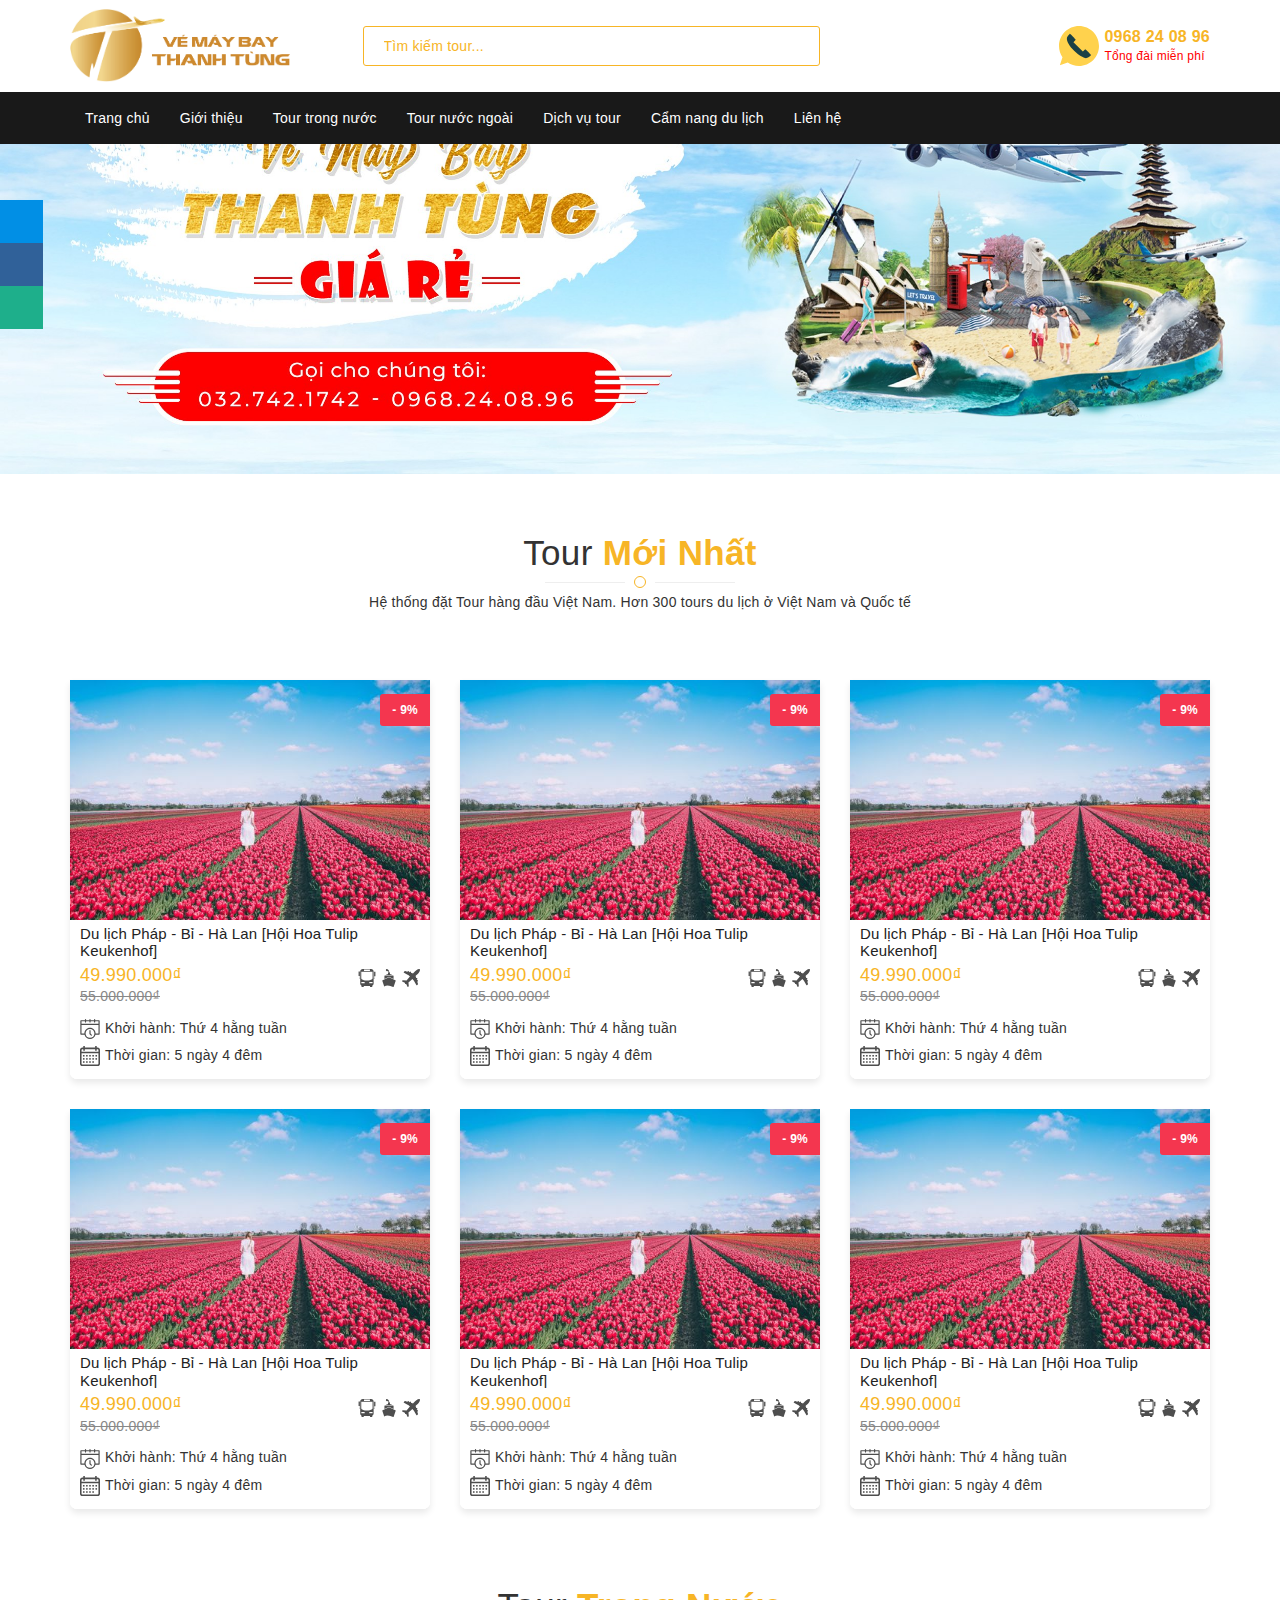
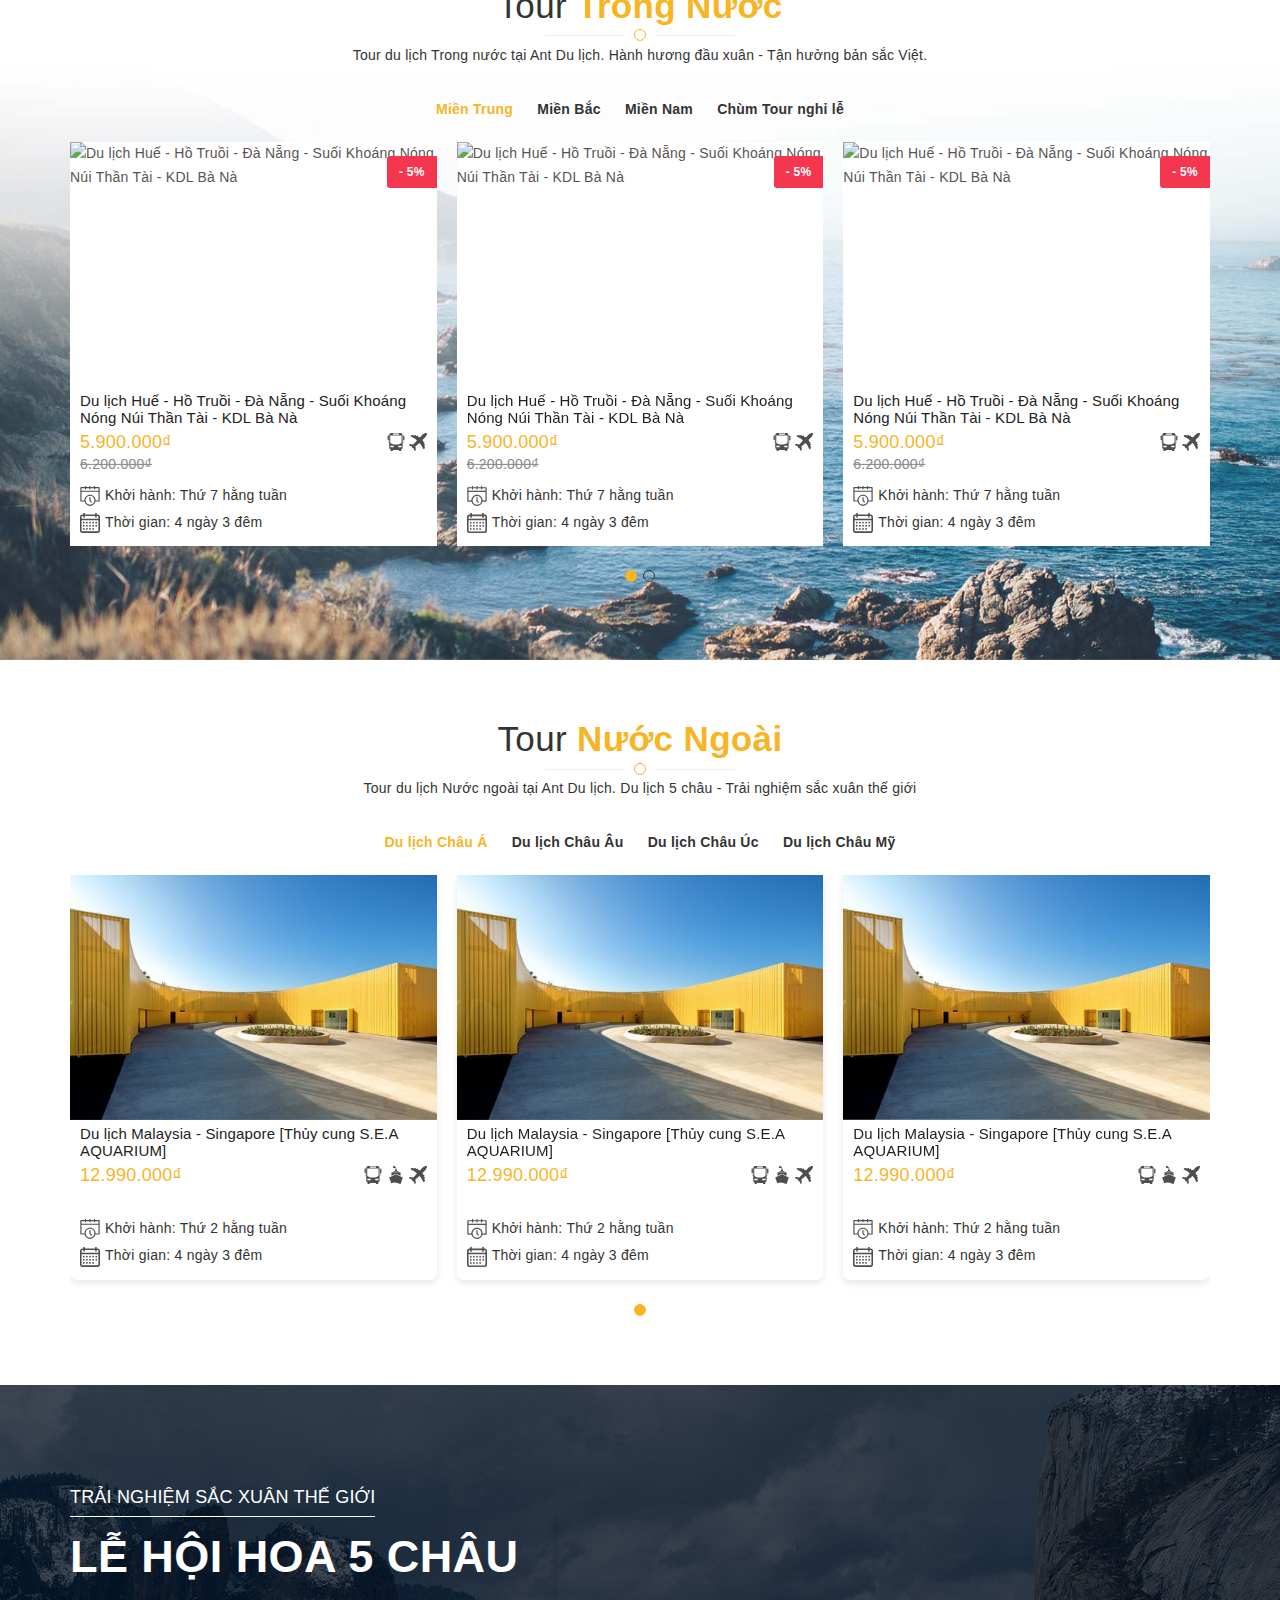
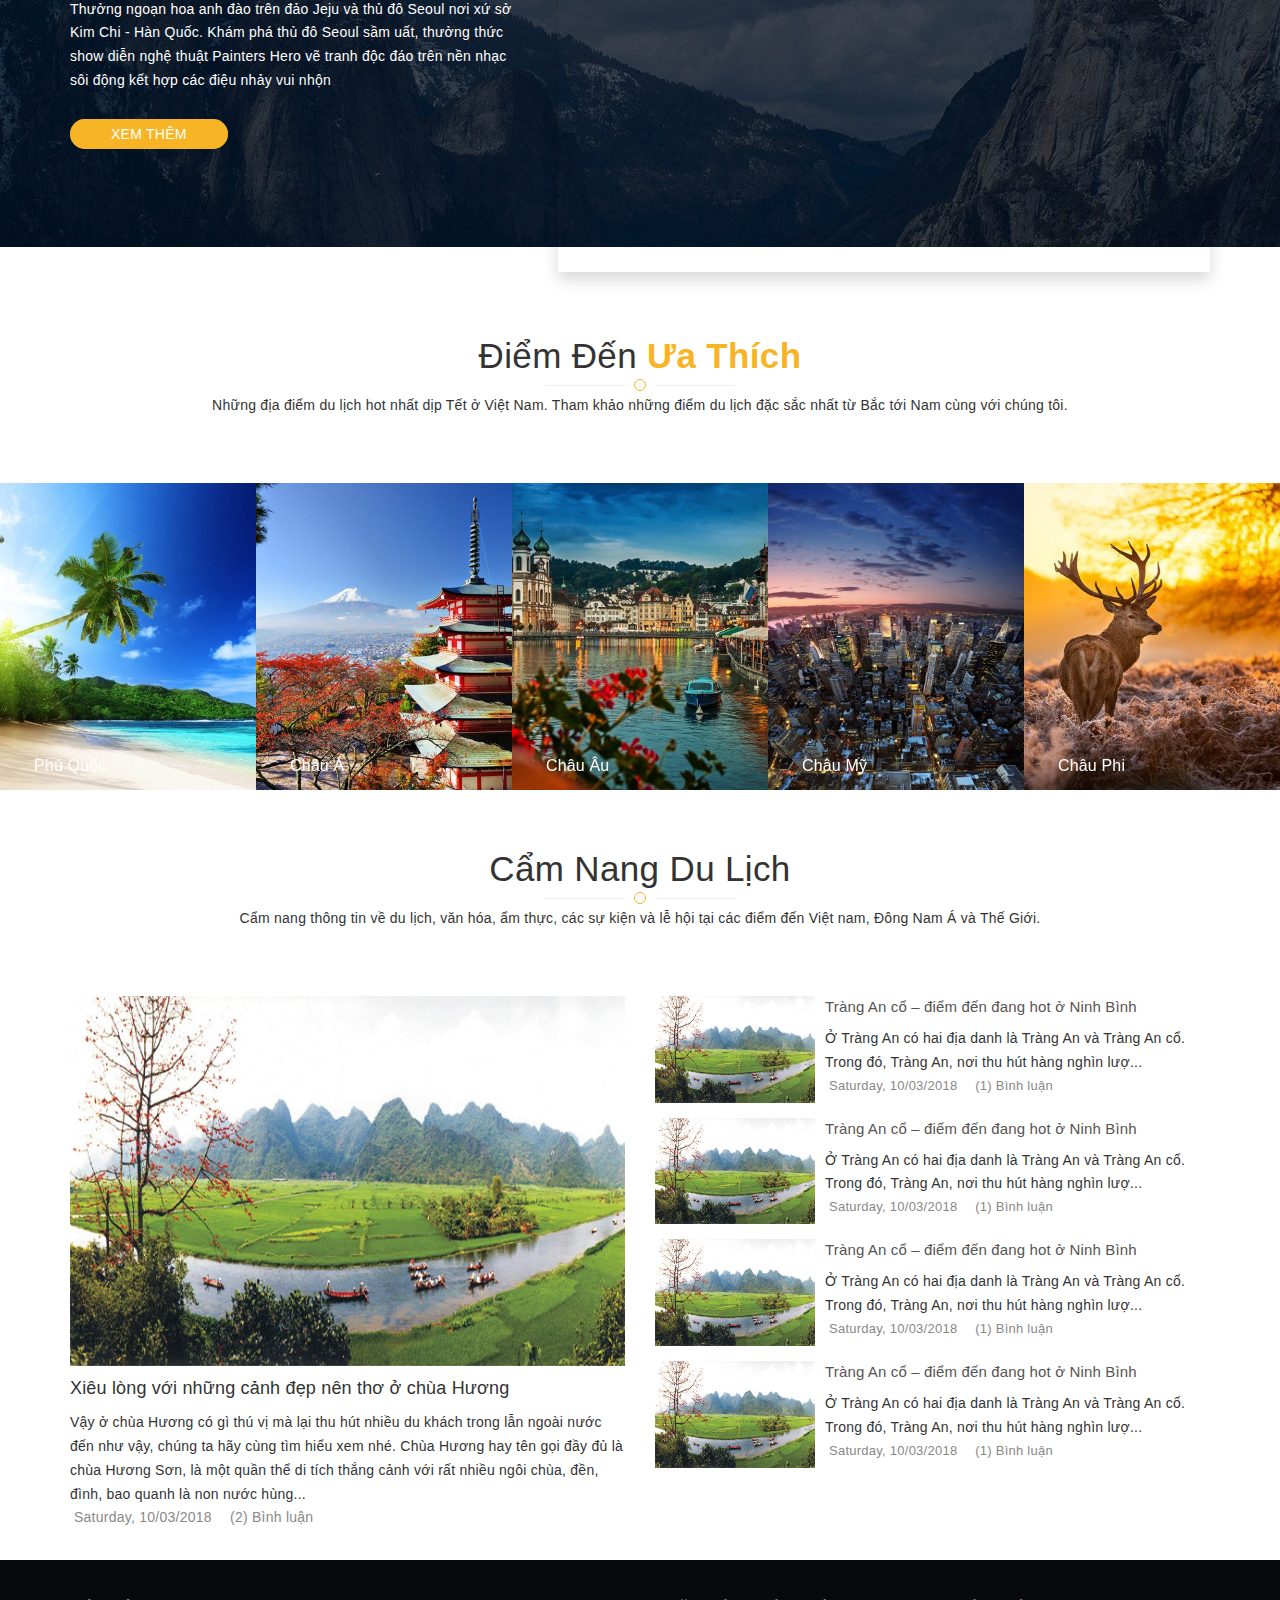
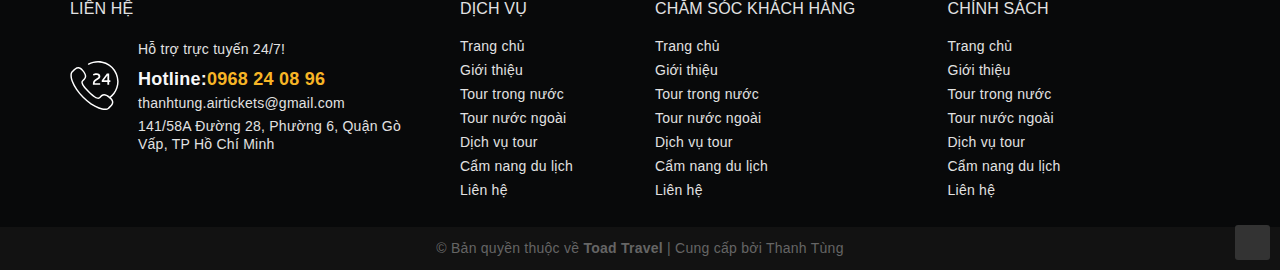
==== index.html @ 1a8152d1 "first commit" ====
<!DOCTYPE html>
<html lang="vi">

<head>
  <meta charset="UTF-8" />
  <meta name="viewport" content="width=device-width, initial-scale=1, maximum-scale=1">
  <title>
    Ant Du lịch



  </title>
  <!-- ================= Page description ================== -->
  <meta name="description"
    content="Ant Du lịch - Ch&#250;ng t&#244;i cam kết lu&#244;n nỗ lực đem đến những gi&#225; trị dịch vụ tốt nhất cho kh&#225;ch h&#224;ng v&#224; đối t&#225;c để tiếp tục khẳng định vị tr&#237; h&#224;ng đầu của thương hiệu Ant Du lịch.">
  <!-- ================= Meta ================== -->
  <meta name="keywords" content="Ant Du lịch, ant-du-lich.mysapo.net" />
  <link rel="canonical" href="https://ant-du-lich.mysapo.net/" />
  <meta name='revisit-after' content='1 days' />
  <meta name="robots" content="noodp,index,follow" />
  <!-- ================= Favicon ================== -->
  <link rel="icon" href="templates/img/favicon.png"
    type="image/x-icon" />
  <!-- Facebook Open Graph meta tags -->
  <meta property="og:type" content="website">
  <meta property="og:title" content="Ant Du lịch">
  <meta property="og:image" content="http:templates/img/logo.png">
  <meta property="og:image:secure_url"
    content="https:templates/img/logo.png">
  <meta property="og:description"
    content="Ant Du lịch - Chúng tôi cam kết luôn nỗ lực đem đến những giá trị dịch vụ tốt nhất cho khách hàng và đối tác để tiếp tục khẳng định vị trí hàng đầu của thương hiệu Ant Du lịch.">
  <meta property="og:url" content="https://ant-du-lich.mysapo.net/">
  <meta property="og:site_name" content="Ant Du lịch">
  <!-- Plugin CSS -->
  <link rel="stylesheet" href="https://maxcdn.bootstrapcdn.com/bootstrap/3.3.7/css/bootstrap.min.css" integrity="sha384-BVYiiSIFeK1dGmJRAkycuHAHRg32OmUcww7on3RYdg4Va+PmSTsz/K68vbdEjh4u" crossorigin="anonymous">
  <!-- Build Main CSS -->
  <link href="templates/css/base.css" rel="stylesheet" type="text/css" />
  <link href="templates/css/settings.css" rel="stylesheet" type="text/css" />
  <link href="templates/css/style.css" rel="stylesheet" type="text/css" />
  <link href="templates/css/main.css" rel="stylesheet" type="text/css" />

</head>

<body>
  <!-- Main content -->
  <header class="header header-index">
    <!-- <div class="topbar hidden-sm hidden-xs">
      <div class="container">
        <div class="row">
          <div class="col-md-6">
            <ul class="top-info">
              <li>
                <i class="fa fa-phone color-x" aria-hidden="true"></i>
                <a href="tel:0968240896">0982 362
                  509</a>
              </li>
              <li>
                <i class="fa fa-envelope-o" aria-hidden="true"></i>
                <a href="mailto:contact@antdulich.com">contact@antdulich.com</a>
              </li>
            </ul>
          </div>
          <div class="col-md-6">
            <ul class="list-inline f-right ul-acccount">
              <li>
                <a href="/account/login">
                  <i class="fa fa-sign-in" aria-hidden="true"></i> Đăng nhập
                </a>
              </li>
              <li>
                <a href="/account/register">
                  <i class="fa fa-user-plus" aria-hidden="true"></i> Đăng
                  ký
                </a>
              </li>
            </ul>
          </div>
        </div>
      </div>
    </div> -->
    <div class="container">
      <div class="header-main">
        <div class="row">
          <div class="col-md-3">
            <button type="button" class="nav-line-group hidden-lg hidden-md">
              <span class="sr-only">Toggle navigation</span>
              <span class="icon-bar"></span>
              <span class="icon-bar"></span>
              <span class="icon-bar"></span>
            </button>
            <div class="logo">
              <a href="/" class="logo-wrapper ">
                <img src="templates/img/logo.png" alt="logo Ant Du lịch">
              </a>
            </div>
            <a href="/cart" class="icon-option-cart hidden-lg hidden-md hidden">
              <span class="ng-binding ng-hide cart-products-count">0</span>
            </a>
          </div>
          <div class="col-md-5">
            <div class="search">
              <div class="header_search search_form">
                <form class="input-group search-bar search_form" action="/search" method="get" role="search">
                  <input type="search" name="query" value="" placeholder="Tìm kiếm tour..."
                    class="input-group-field st-default-search-input search-text" autocomplete="off">
                  <span class="input-group-btn">
                    <button class="btn icon-fallback-text">
                      <i class="fa fa-search"></i>
                    </button>
                  </span>
                </form>
              </div>
            </div>
          </div>
          <div class="col-md-4 hidden-sm hidden-xs">
            <div class="top-fun">
              <div class="hotline">
                <img src="templates/img/hotline.svg"
                  alt="Tổng đài miễn phí" />
                <div class="hotline-text">
                  <a href="tel:0968240896">0968 24 08 96</a>
                  <span>Tổng đài miễn phí</span>
                </div>
              </div>
            </div>
          </div>
        </div>
      </div>
    </div>
    <nav>
      <div class="container">
        <div class="row">
          <div class="col-md-12">
            <ul id="nav" class="nav container">
              <li class="nav-item active">
                <a class="nav-link" href="/">Trang chủ</a>
              </li>
              <li class="nav-item ">
                <a class="nav-link" href="/gioi-thieu">Giới thiệu</a>
              </li>
              <li class="nav-item  has-mega">
                <a href="/tour-trong-nuoc" class="nav-link">Tour trong nước
                  <i class="fa fa-angle-right" data-toggle="dropdown"></i>
                </a>
                <div class="mega-content">
                  <div class="level0-wrapper2">
                    <div class="nav-block nav-block-center">
                      <ul class="level0">
                        <li class="level1 parent item">
                          <h2 class="h4">
                            <a href="/mien-trung">
                              <span>Miền Trung</span>
                            </a>
                          </h2>
                          <ul class="level1">
                            <li class="level2">
                              <a href="/du-lich-quang-binh">
                                <span>Du lịch
                                  Quảng Bình</span>
                              </a>
                            </li>
                            <li class="level2">
                              <a href="/du-lich-hue">
                                <span>Du lịch
                                  Huế</span>
                              </a>
                            </li>
                            <li class="level2">
                              <a href="/du-lich-da-nang">
                                <span>Du lịch Đà
                                  Nẵng</span>
                              </a>
                            </li>
                            <li class="level2">
                              <a href="/du-lich-hoi-an">
                                <span>Du lịch Hội
                                  An</span>
                              </a>
                            </li>
                            <li class="level2">
                              <a href="/du-lich-nha-trang">
                                <span>Du lịch
                                  Nha Trang</span>
                              </a>
                            </li>
                            <li class="level2">
                              <a href="/du-lich-phan-thiet">
                                <span>Du lịch
                                  Phan Thiết</span>
                              </a>
                            </li>
                            <li class="level2">
                              <a href="/du-lich-da-lat">
                                <span>Du lịch Đà
                                  Lạt</span>
                              </a>
                            </li>
                          </ul>
                        </li>
                        <li class="level1 parent item">
                          <h2 class="h4">
                            <a href="/mien-bac">
                              <span>Miền Bắc</span>
                            </a>
                          </h2>
                          <ul class="level1">
                            <li class="level2">
                              <a href="/du-lich-ha-noi">
                                <span>Du lịch Hà
                                  Nội</span>
                              </a>
                            </li>
                            <li class="level2">
                              <a href="/du-lich-ha-long">
                                <span>Du lịch Hạ
                                  Long</span>
                              </a>
                            </li>
                            <li class="level2">
                              <a href="/du-lich-sapa">
                                <span>Du lịch
                                  Sapa</span>
                              </a>
                            </li>
                            <li class="level2">
                              <a href="/du-lich-ninh-binh">
                                <span>Du lịch
                                  Ninh Bình</span>
                              </a>
                            </li>
                            <li class="level2">
                              <a href="/du-lich-hai-phong">
                                <span>Du lịch
                                  Hải Phòng</span>
                              </a>
                            </li>
                          </ul>
                        </li>
                        <li class="level1 parent item">
                          <h2 class="h4">
                            <a href="/mien-nam">
                              <span>Miền Nam</span>
                            </a>
                          </h2>
                          <ul class="level1">
                            <li class="level2">
                              <a href="/du-lich-phu-quoc">
                                <span>Du lịch
                                  Phú Quốc</span>
                              </a>
                            </li>
                            <li class="level2">
                              <a href="/du-lich-con-dao">
                                <span>Du lịch Côn
                                  Đảo</span>
                              </a>
                            </li>
                            <li class="level2">
                              <a href="/du-lich-can-tho">
                                <span>Du lịch Cần
                                  Thơ</span>
                              </a>
                            </li>
                            <li class="level2">
                              <a href="/du-lich-vung-tau">
                                <span>Du lịch
                                  Vũng Tàu</span>
                              </a>
                            </li>
                            <li class="level2">
                              <a href="/du-lich-ben-tre">
                                <span>Du lịch Bến
                                  Tre</span>
                              </a>
                            </li>
                            <li class="level2">
                              <a href="/du-lich-dao-nam-du">
                                <span>Du lịch
                                  Đảo Nam Du</span>
                              </a>
                            </li>
                          </ul>
                        </li>
                        <li class="level1 item">
                          <h2 class="h4">
                            <a href="/chum-tour-nghi-le">
                              <span>Chùm Tour nghỉ
                                lễ</span>
                            </a>
                          </h2>
                      </ul>
                    </div>
                  </div>
                </div>
              </li>
              <li class="nav-item ">
                <a href="/tour-nuoc-ngoai" class="nav-link">Tour nước ngoài
                  <i class="fa fa-angle-right" data-toggle="dropdown"></i>
                </a>
                <ul class="dropdown-menu">
                  <li class="dropdown-submenu nav-item-lv2">
                    <a class="nav-link" href="/du-lich-chau-a">Du lịch Châu Á
                      <i class="fa fa-angle-right"></i>
                    </a>
                    <ul class="dropdown-menu">
                      <li class="nav-item-lv3">
                        <a class="nav-link" href="/du-lich-bhutan">Du lịch Bhutan</a>
                      </li>
                      <li class="nav-item-lv3">
                        <a class="nav-link" href="/du-lich-nhat-ban">Du lịch Nhật Bản</a>
                      </li>
                      <li class="nav-item-lv3">
                        <a class="nav-link" href="/du-lich-han-quoc">Du lịch Hàn Quốc</a>
                      </li>
                      <li class="nav-item-lv3">
                        <a class="nav-link" href="/du-lich-singapore">Du lịch Singapore</a>
                      </li>
                      <li class="nav-item-lv3">
                        <a class="nav-link" href="/du-lich-malaysia">Du lịch Malaysia</a>
                      </li>
                    </ul>
                  </li>
                  <li class="dropdown-submenu nav-item-lv2">
                    <a class="nav-link" href="/du-lich-chau-au">Du lịch Châu Âu
                      <i class="fa fa-angle-right"></i>
                    </a>
                    <ul class="dropdown-menu">
                      <li class="nav-item-lv3">
                        <a class="nav-link" href="/du-lich-phap">Du lịch Pháp</a>
                      </li>
                      <li class="nav-item-lv3">
                        <a class="nav-link" href="/du-lich-bi">Du lịch Bỉ</a>
                      </li>
                      <li class="nav-item-lv3">
                        <a class="nav-link" href="/du-lich-ha-lan">Du lịch Hà Lan</a>
                      </li>
                      <li class="nav-item-lv3">
                        <a class="nav-link" href="/du-lich-duc">Du lịch Đức</a>
                      </li>
                    </ul>
                  </li>
                  <li class="dropdown-submenu nav-item-lv2">
                    <a class="nav-link" href="/du-lich-chau-uc">Du lịch Châu Úc
                      <i class="fa fa-angle-right"></i>
                    </a>
                    <ul class="dropdown-menu">
                      <li class="nav-item-lv3">
                        <a class="nav-link" href="/du-lich-new-zealand">Du lịch New Zealand</a>
                      </li>
                      <li class="nav-item-lv3">
                        <a class="nav-link" href="/du-lich-uc">Du lịch Úc</a>
                      </li>
                    </ul>
                  </li>
                  <li class="dropdown-submenu nav-item-lv2">
                    <a class="nav-link" href="/du-lich-chau-my">Du lịch Châu Mỹ
                      <i class="fa fa-angle-right"></i>
                    </a>
                    <ul class="dropdown-menu">
                      <li class="nav-item-lv3">
                        <a class="nav-link" href="/du-lich-my">Du lịch Mỹ</a>
                      </li>
                      <li class="nav-item-lv3">
                        <a class="nav-link" href="/du-lich-canada">Du lịch Canada</a>
                      </li>
                      <li class="nav-item-lv3">
                        <a class="nav-link" href="/du-lich-nam-my">Du lịch Nam Mỹ</a>
                      </li>
                      <li class="nav-item-lv3">
                        <a class="nav-link" href="/du-lich-brazil">Du lịch Brazil</a>
                      </li>
                      <li class="nav-item-lv3">
                        <a class="nav-link" href="/du-lich-cuba">Du lịch Cuba</a>
                      </li>
                    </ul>
                  </li>
                </ul>
              </li>
              <li class="nav-item ">
                <a class="nav-link" href="/dich-vu-tour">Dịch vụ tour</a>
              </li>
              <li class="nav-item ">
                <a class="nav-link" href="/cam-nang-du-lich">Cẩm nang du lịch</a>
              </li>
              <li class="nav-item ">
                <a class="nav-link" href="/lien-he">Liên hệ</a>
              </li>
            </ul>
          </div>
        </div>
      </div>
    </nav>
  </header>
  <h1 class="hidden">Ant Du lịch - Ant Du lịch - Chúng tôi cam kết luôn nỗ lực đem đến những giá trị dịch vụ tốt nhất
    cho khách hàng và đối tác để tiếp tục khẳng định vị trí hàng đầu của thương hiệu Ant Du lịch.</h1>
  <!-- slider -->
  <section class="awe-section-1">
    <section class="rev-slider">
      <ul class="slider-header owl-carousel owl-theme">
        <li><img src="templates/img/slider_1.jpg" alt="slider"></li>
        <li><img src="templates/img/slider_1.jpg" alt="slider"></li>
      </ul>
    </section>
  </section>
  <!-- tour new -->
  <section class="awe-section-2">
    <div class="section_tour-new">
      <div class="container">
        <div class="row">
          <div class="col-md-12">
            <div class="section_tour-new_title">
              <h2>Tour
                <span>Mới nhất</span>
              </h2>
              <div class="title-line">
                <div class="tl-1"></div>
                <div class="tl-2"></div>
                <div class="tl-3"></div>
              </div>
              <p>Hệ thống đặt Tour hàng đầu Việt Nam. Hơn 300 tours du lịch ở Việt Nam và Quốc tế</p>
            </div>
          </div>
        </div>
        <div class="row">
          <div class="col-md-4 col-sm-6 col-xs-6 col-100">
            <div class="product-box">
              <div class="product-thumbnail">
                <a href="#" title="Du lịch Pháp - Bỉ - Hà Lan [Hội Hoa Tulip Keukenhof]">
                  <img src="templates/img/tour1.jpg" alt="Du lịch Pháp - Bỉ - Hà Lan [Hội Hoa Tulip Keukenhof]">
                </a>
                <div class="sale-off">- 9%</div>
              </div>
              <div class="product-info a-left">
                <h3 class="product-name">
                  <a class="line-clamp" href="/du-lich-phap-bi-ha-lan-hoi-hoa-tulip-keukenhof"
                    title="Du lịch Pháp - Bỉ - Hà Lan [Hội Hoa Tulip Keukenhof]">Du lịch Pháp - Bỉ -
                    Hà Lan [Hội Hoa Tulip Keukenhof]</a>
                </h3>
                <div class="clearfix">
                  <div class="box-prices">
                    <div class="price-box clearfix">
                      <div class="special-price f-left">
                        <span class="price product-price">49.990.000₫</span>
                      </div>
                      <div class="old-price">
                        <span class="price product-price-old">
                          55.000.000₫
                        </span>
                      </div>
                    </div>
                  </div>
                  <div class="box-tag">
                    <ul class="ct_course_list">
                      <li data-toggle="tooltip" data-placement="top" title="Di chuyển bằng Ô tô">
                        <img src="templates/img/tag_icon_1.svg" alt="Di chuyển bằng Ô tô" />
                      </li>
                      <li data-toggle="tooltip" data-placement="top" title="Di chuyển bằng tàu thủy">
                        <img src="templates/img/tag_icon_2.svg" alt="Di chuyển bằng tàu thủy" />
                      </li>
                      <li data-toggle="tooltip" data-placement="top" title="Di chuyển bằng máy bay">
                        <img src="templates/img/tag_icon_3.svg" alt="Di chuyển bằng máy bay" />
                      </li>
                    </ul>
                  </div>
                </div>
                <div class="box-date-tour">
                  <ul class="ct_course_list">
                    <li class="clearfix">
                      <div class="ulimg">
                        <img src="templates/img/tag_icon_4.svg" alt="Thứ 4 hằng tuần" />
                      </div> Khởi hành: Thứ 4 hằng tuần

                    </li>
                    <li class="clearfix">
                      <div class="ulimg">
                        <img src="templates/img/tag_icon_5.svg" alt="5 ngày 4 đêm" />
                      </div> Thời gian: 5 ngày 4 đêm

                    </li>
                  </ul>
                </div>
              </div>
            </div>
          </div>
          <div class="col-md-4 col-sm-6 col-xs-6 col-100">
            <div class="product-box">
              <div class="product-thumbnail">
                <a href="#" title="Du lịch Pháp - Bỉ - Hà Lan [Hội Hoa Tulip Keukenhof]">
                  <img src="templates/img/tour1.jpg" alt="Du lịch Pháp - Bỉ - Hà Lan [Hội Hoa Tulip Keukenhof]">
                </a>
                <div class="sale-off">- 9%</div>
              </div>
              <div class="product-info a-left">
                <h3 class="product-name">
                  <a class="line-clamp" href="/du-lich-phap-bi-ha-lan-hoi-hoa-tulip-keukenhof"
                    title="Du lịch Pháp - Bỉ - Hà Lan [Hội Hoa Tulip Keukenhof]">Du lịch Pháp - Bỉ -
                    Hà Lan [Hội Hoa Tulip Keukenhof]</a>
                </h3>
                <div class="clearfix">
                  <div class="box-prices">
                    <div class="price-box clearfix">
                      <div class="special-price f-left">
                        <span class="price product-price">49.990.000₫</span>
                      </div>
                      <div class="old-price">
                        <span class="price product-price-old">
                          55.000.000₫
                        </span>
                      </div>
                    </div>
                  </div>
                  <div class="box-tag">
                    <ul class="ct_course_list">
                      <li data-toggle="tooltip" data-placement="top" title="Di chuyển bằng Ô tô">
                        <img src="templates/img/tag_icon_1.svg" alt="Di chuyển bằng Ô tô" />
                      </li>
                      <li data-toggle="tooltip" data-placement="top" title="Di chuyển bằng tàu thủy">
                        <img src="templates/img/tag_icon_2.svg" alt="Di chuyển bằng tàu thủy" />
                      </li>
                      <li data-toggle="tooltip" data-placement="top" title="Di chuyển bằng máy bay">
                        <img src="templates/img/tag_icon_3.svg" alt="Di chuyển bằng máy bay" />
                      </li>
                    </ul>
                  </div>
                </div>
                <div class="box-date-tour">
                  <ul class="ct_course_list">
                    <li class="clearfix">
                      <div class="ulimg">
                        <img src="templates/img/tag_icon_4.svg" alt="Thứ 4 hằng tuần" />
                      </div> Khởi hành: Thứ 4 hằng tuần

                    </li>
                    <li class="clearfix">
                      <div class="ulimg">
                        <img src="templates/img/tag_icon_5.svg" alt="5 ngày 4 đêm" />
                      </div> Thời gian: 5 ngày 4 đêm

                    </li>
                  </ul>
                </div>
              </div>
            </div>
          </div>
          <div class="col-md-4 col-sm-6 col-xs-6 col-100">
            <div class="product-box">
              <div class="product-thumbnail">
                <a href="#" title="Du lịch Pháp - Bỉ - Hà Lan [Hội Hoa Tulip Keukenhof]">
                  <img src="templates/img/tour1.jpg" alt="Du lịch Pháp - Bỉ - Hà Lan [Hội Hoa Tulip Keukenhof]">
                </a>
                <div class="sale-off">- 9%</div>
              </div>
              <div class="product-info a-left">
                <h3 class="product-name">
                  <a class="line-clamp" href="/du-lich-phap-bi-ha-lan-hoi-hoa-tulip-keukenhof"
                    title="Du lịch Pháp - Bỉ - Hà Lan [Hội Hoa Tulip Keukenhof]">Du lịch Pháp - Bỉ -
                    Hà Lan [Hội Hoa Tulip Keukenhof]</a>
                </h3>
                <div class="clearfix">
                  <div class="box-prices">
                    <div class="price-box clearfix">
                      <div class="special-price f-left">
                        <span class="price product-price">49.990.000₫</span>
                      </div>
                      <div class="old-price">
                        <span class="price product-price-old">
                          55.000.000₫
                        </span>
                      </div>
                    </div>
                  </div>
                  <div class="box-tag">
                    <ul class="ct_course_list">
                      <li data-toggle="tooltip" data-placement="top" title="Di chuyển bằng Ô tô">
                        <img src="templates/img/tag_icon_1.svg" alt="Di chuyển bằng Ô tô" />
                      </li>
                      <li data-toggle="tooltip" data-placement="top" title="Di chuyển bằng tàu thủy">
                        <img src="templates/img/tag_icon_2.svg" alt="Di chuyển bằng tàu thủy" />
                      </li>
                      <li data-toggle="tooltip" data-placement="top" title="Di chuyển bằng máy bay">
                        <img src="templates/img/tag_icon_3.svg" alt="Di chuyển bằng máy bay" />
                      </li>
                    </ul>
                  </div>
                </div>
                <div class="box-date-tour">
                  <ul class="ct_course_list">
                    <li class="clearfix">
                      <div class="ulimg">
                        <img src="templates/img/tag_icon_4.svg" alt="Thứ 4 hằng tuần" />
                      </div> Khởi hành: Thứ 4 hằng tuần

                    </li>
                    <li class="clearfix">
                      <div class="ulimg">
                        <img src="templates/img/tag_icon_5.svg" alt="5 ngày 4 đêm" />
                      </div> Thời gian: 5 ngày 4 đêm

                    </li>
                  </ul>
                </div>
              </div>
            </div>
          </div>
          <div class="col-md-4 col-sm-6 col-xs-6 col-100">
            <div class="product-box">
              <div class="product-thumbnail">
                <a href="#" title="Du lịch Pháp - Bỉ - Hà Lan [Hội Hoa Tulip Keukenhof]">
                  <img src="templates/img/tour1.jpg" alt="Du lịch Pháp - Bỉ - Hà Lan [Hội Hoa Tulip Keukenhof]">
                </a>
                <div class="sale-off">- 9%</div>
              </div>
              <div class="product-info a-left">
                <h3 class="product-name">
                  <a class="line-clamp" href="/du-lich-phap-bi-ha-lan-hoi-hoa-tulip-keukenhof"
                    title="Du lịch Pháp - Bỉ - Hà Lan [Hội Hoa Tulip Keukenhof]">Du lịch Pháp - Bỉ -
                    Hà Lan [Hội Hoa Tulip Keukenhof]</a>
                </h3>
                <div class="clearfix">
                  <div class="box-prices">
                    <div class="price-box clearfix">
                      <div class="special-price f-left">
                        <span class="price product-price">49.990.000₫</span>
                      </div>
                      <div class="old-price">
                        <span class="price product-price-old">
                          55.000.000₫
                        </span>
                      </div>
                    </div>
                  </div>
                  <div class="box-tag">
                    <ul class="ct_course_list">
                      <li data-toggle="tooltip" data-placement="top" title="Di chuyển bằng Ô tô">
                        <img src="templates/img/tag_icon_1.svg" alt="Di chuyển bằng Ô tô" />
                      </li>
                      <li data-toggle="tooltip" data-placement="top" title="Di chuyển bằng tàu thủy">
                        <img src="templates/img/tag_icon_2.svg" alt="Di chuyển bằng tàu thủy" />
                      </li>
                      <li data-toggle="tooltip" data-placement="top" title="Di chuyển bằng máy bay">
                        <img src="templates/img/tag_icon_3.svg" alt="Di chuyển bằng máy bay" />
                      </li>
                    </ul>
                  </div>
                </div>
                <div class="box-date-tour">
                  <ul class="ct_course_list">
                    <li class="clearfix">
                      <div class="ulimg">
                        <img src="templates/img/tag_icon_4.svg" alt="Thứ 4 hằng tuần" />
                      </div> Khởi hành: Thứ 4 hằng tuần

                    </li>
                    <li class="clearfix">
                      <div class="ulimg">
                        <img src="templates/img/tag_icon_5.svg" alt="5 ngày 4 đêm" />
                      </div> Thời gian: 5 ngày 4 đêm

                    </li>
                  </ul>
                </div>
              </div>
            </div>
          </div>
          <div class="col-md-4 col-sm-6 col-xs-6 col-100">
            <div class="product-box">
              <div class="product-thumbnail">
                <a href="#" title="Du lịch Pháp - Bỉ - Hà Lan [Hội Hoa Tulip Keukenhof]">
                  <img src="templates/img/tour1.jpg" alt="Du lịch Pháp - Bỉ - Hà Lan [Hội Hoa Tulip Keukenhof]">
                </a>
                <div class="sale-off">- 9%</div>
              </div>
              <div class="product-info a-left">
                <h3 class="product-name">
                  <a class="line-clamp" href="/du-lich-phap-bi-ha-lan-hoi-hoa-tulip-keukenhof"
                    title="Du lịch Pháp - Bỉ - Hà Lan [Hội Hoa Tulip Keukenhof]">Du lịch Pháp - Bỉ -
                    Hà Lan [Hội Hoa Tulip Keukenhof]</a>
                </h3>
                <div class="clearfix">
                  <div class="box-prices">
                    <div class="price-box clearfix">
                      <div class="special-price f-left">
                        <span class="price product-price">49.990.000₫</span>
                      </div>
                      <div class="old-price">
                        <span class="price product-price-old">
                          55.000.000₫
                        </span>
                      </div>
                    </div>
                  </div>
                  <div class="box-tag">
                    <ul class="ct_course_list">
                      <li data-toggle="tooltip" data-placement="top" title="Di chuyển bằng Ô tô">
                        <img src="templates/img/tag_icon_1.svg" alt="Di chuyển bằng Ô tô" />
                      </li>
                      <li data-toggle="tooltip" data-placement="top" title="Di chuyển bằng tàu thủy">
                        <img src="templates/img/tag_icon_2.svg" alt="Di chuyển bằng tàu thủy" />
                      </li>
                      <li data-toggle="tooltip" data-placement="top" title="Di chuyển bằng máy bay">
                        <img src="templates/img/tag_icon_3.svg" alt="Di chuyển bằng máy bay" />
                      </li>
                    </ul>
                  </div>
                </div>
                <div class="box-date-tour">
                  <ul class="ct_course_list">
                    <li class="clearfix">
                      <div class="ulimg">
                        <img src="templates/img/tag_icon_4.svg" alt="Thứ 4 hằng tuần" />
                      </div> Khởi hành: Thứ 4 hằng tuần

                    </li>
                    <li class="clearfix">
                      <div class="ulimg">
                        <img src="templates/img/tag_icon_5.svg" alt="5 ngày 4 đêm" />
                      </div> Thời gian: 5 ngày 4 đêm

                    </li>
                  </ul>
                </div>
              </div>
            </div>
          </div>
          <div class="col-md-4 col-sm-6 col-xs-6 col-100">
            <div class="product-box">
              <div class="product-thumbnail">
                <a href="#" title="Du lịch Pháp - Bỉ - Hà Lan [Hội Hoa Tulip Keukenhof]">
                  <img src="templates/img/tour1.jpg" alt="Du lịch Pháp - Bỉ - Hà Lan [Hội Hoa Tulip Keukenhof]">
                </a>
                <div class="sale-off">- 9%</div>
              </div>
              <div class="product-info a-left">
                <h3 class="product-name">
                  <a class="line-clamp" href="/du-lich-phap-bi-ha-lan-hoi-hoa-tulip-keukenhof"
                    title="Du lịch Pháp - Bỉ - Hà Lan [Hội Hoa Tulip Keukenhof]">Du lịch Pháp - Bỉ -
                    Hà Lan [Hội Hoa Tulip Keukenhof]</a>
                </h3>
                <div class="clearfix">
                  <div class="box-prices">
                    <div class="price-box clearfix">
                      <div class="special-price f-left">
                        <span class="price product-price">49.990.000₫</span>
                      </div>
                      <div class="old-price">
                        <span class="price product-price-old">
                          55.000.000₫
                        </span>
                      </div>
                    </div>
                  </div>
                  <div class="box-tag">
                    <ul class="ct_course_list">
                      <li data-toggle="tooltip" data-placement="top" title="Di chuyển bằng Ô tô">
                        <img src="templates/img/tag_icon_1.svg" alt="Di chuyển bằng Ô tô" />
                      </li>
                      <li data-toggle="tooltip" data-placement="top" title="Di chuyển bằng tàu thủy">
                        <img src="templates/img/tag_icon_2.svg" alt="Di chuyển bằng tàu thủy" />
                      </li>
                      <li data-toggle="tooltip" data-placement="top" title="Di chuyển bằng máy bay">
                        <img src="templates/img/tag_icon_3.svg" alt="Di chuyển bằng máy bay" />
                      </li>
                    </ul>
                  </div>
                </div>
                <div class="box-date-tour">
                  <ul class="ct_course_list">
                    <li class="clearfix">
                      <div class="ulimg">
                        <img src="templates/img/tag_icon_4.svg" alt="Thứ 4 hằng tuần" />
                      </div> Khởi hành: Thứ 4 hằng tuần

                    </li>
                    <li class="clearfix">
                      <div class="ulimg">
                        <img src="templates/img/tag_icon_5.svg" alt="5 ngày 4 đêm" />
                      </div> Thời gian: 5 ngày 4 đêm

                    </li>
                  </ul>
                </div>
              </div>
            </div>
          </div>
        </div>
      </div>
    </div>
  </section>
  <!-- tour trong nuoc -->
  <section class="awe-section-3">
    <div class="section_tour-inbound">
      <div class="container">
        <div class="row">
          <div class="col-md-12">
            <div class="section_tour-new_title">
              <h2>Tour
                <span>trong nước</span>
              </h2>
              <div class="title-line">
                <div class="tl-1"></div>
                <div class="tl-2"></div>
                <div class="tl-3"></div>
              </div>
              <p>Tour du lịch Trong nước tại Ant Du lịch. Hành hương đầu xuân - Tận hưởng bản sắc Việt.
              </p>
            </div>
          </div>
        </div>
        <div class="row tour-travel-item">
          <div class="col-md-12 e-tabs not-dqtab ajax-tab-1" data-section="ajax-tab-1">
            <div class="content">
              <div>
                <ul class="tabs tabs-title tab-mobile clearfix hidden-sm hidden-md hidden-lg">
                  <li class="prev">
                    <i class="fa fa-angle-left"></i>
                  </li>
                  <li class="tab-link tab-title hidden-sm hidden-md hidden-lg current tab-titlexs" data-tab="tab-1">
                    <span>Miền Trung</span>
                  </li>
                  <li class="next">
                    <i class="fa fa-angle-right"></i>
                  </li>
                </ul>
                <ul class="tabs tabs-title ajax clearfix hidden-xs">
                  <li class="tab-link has-content" data-tab="tab-1" data-url="/mien-trung">
                    <span>Miền Trung</span>
                  </li>
                  <li class="tab-link " data-tab="tab-2" data-url="/mien-bac">
                    <span>Miền Bắc</span>
                  </li>
                  <li class="tab-link " data-tab="tab-3" data-url="/mien-nam">
                    <span>Miền Nam</span>
                  </li>
                  <li class="tab-link " data-tab="tab-4" data-url="/chum-tour-nghi-le">
                    <span>Chùm Tour nghỉ lễ</span>
                  </li>
                </ul>
                <div class="tab-1 tab-content">
                  <div class="section-tour-owl products products-view-grid owl-carousel" data-lg-items='3'
                    data-md-items='3' data-sm-items='2' data-xs-items="2" data-xss-items="1" data-margin='20'
                    data-nav="true" data-dot="true">
                    <div class="item">
                      <div class="product-box">
                        <div class="product-thumbnail">
                          <a href="/du-lich-hue-ho-truoi-da-nang-suoi-khoang-nong-nui-than-tai-kdl-ba-na"
                            title="Du lịch Huế - Hồ Truồi - Đà Nẵng - Suối Khoáng Nóng Núi Thần Tài - KDL Bà Nà">
                            <img
                              src="//bizweb.dktcdn.net/thumb/large/100/299/077/products/bana-hills.jpg?v=1529554384043"
                              alt="Du lịch Huế - Hồ Truồi - Đà Nẵng - Suối Khoáng Nóng Núi Thần Tài - KDL Bà Nà">
                          </a>
                          <div class="sale-off">-
                            5%
                          </div>
                        </div>
                        <div class="product-info a-left">
                          <h3 class="product-name">
                            <a class="line-clamp"
                              href="/du-lich-hue-ho-truoi-da-nang-suoi-khoang-nong-nui-than-tai-kdl-ba-na"
                              title="Du lịch Huế - Hồ Truồi - Đà Nẵng - Suối Khoáng Nóng Núi Thần Tài - KDL Bà Nà">Du
                              lịch Huế - Hồ Truồi - Đà Nẵng - Suối Khoáng Nóng Núi Thần
                              Tài - KDL Bà Nà</a>
                          </h3>
                          <div class="clearfix">
                            <div class="box-prices">
                              <div class="price-box clearfix">
                                <div class="special-price f-left">
                                  <span class="price product-price">5.900.000₫</span>
                                </div>
                                <div class="old-price">
                                  <span class="price product-price-old">
                                    6.200.000₫
                                  </span>
                                </div>
                              </div>
                            </div>
                            <div class="box-tag">
                              <ul class="ct_course_list">
                                <li data-toggle="tooltip" data-placement="top" title="Di chuyển bằng Ô tô">
                                  <img src="templates/img/tag_icon_1.svg" alt="Di chuyển bằng Ô tô" />
                                </li>
                                <li data-toggle="tooltip" data-placement="top" title="Di chuyển bằng máy bay">
                                  <img src="templates/img/tag_icon_3.svg" alt="Di chuyển bằng máy bay" />
                                </li>
                              </ul>
                            </div>
                          </div>
                          <div class="box-date-tour">
                            <ul class="ct_course_list">
                              <li class="clearfix">
                                <div class="ulimg">
                                  <img src="templates/img/tag_icon_4.svg" alt="Thứ 7 hằng tuần" />
                                </div> Khởi hành: Thứ 7
                                hằng tuần

                              </li>
                              <li class="clearfix">
                                <div class="ulimg">
                                  <img src="templates/img/tag_icon_5.svg" alt="4 ngày 3 đêm" />
                                </div> Thời gian: 4 ngày 3
                                đêm

                              </li>
                            </ul>
                          </div>
                        </div>
                      </div>
                    </div>
                    <div class="item">
                      <div class="product-box">
                        <div class="product-thumbnail">
                          <a href="/du-lich-hue-ho-truoi-da-nang-suoi-khoang-nong-nui-than-tai-kdl-ba-na"
                            title="Du lịch Huế - Hồ Truồi - Đà Nẵng - Suối Khoáng Nóng Núi Thần Tài - KDL Bà Nà">
                            <img
                              src="//bizweb.dktcdn.net/thumb/large/100/299/077/products/bana-hills.jpg?v=1529554384043"
                              alt="Du lịch Huế - Hồ Truồi - Đà Nẵng - Suối Khoáng Nóng Núi Thần Tài - KDL Bà Nà">
                          </a>
                          <div class="sale-off">-
                            5%
                          </div>
                        </div>
                        <div class="product-info a-left">
                          <h3 class="product-name">
                            <a class="line-clamp"
                              href="/du-lich-hue-ho-truoi-da-nang-suoi-khoang-nong-nui-than-tai-kdl-ba-na"
                              title="Du lịch Huế - Hồ Truồi - Đà Nẵng - Suối Khoáng Nóng Núi Thần Tài - KDL Bà Nà">Du
                              lịch Huế - Hồ Truồi - Đà Nẵng - Suối Khoáng Nóng Núi Thần
                              Tài - KDL Bà Nà</a>
                          </h3>
                          <div class="clearfix">
                            <div class="box-prices">
                              <div class="price-box clearfix">
                                <div class="special-price f-left">
                                  <span class="price product-price">5.900.000₫</span>
                                </div>
                                <div class="old-price">
                                  <span class="price product-price-old">
                                    6.200.000₫
                                  </span>
                                </div>
                              </div>
                            </div>
                            <div class="box-tag">
                              <ul class="ct_course_list">
                                <li data-toggle="tooltip" data-placement="top" title="Di chuyển bằng Ô tô">
                                  <img src="templates/img/tag_icon_1.svg" alt="Di chuyển bằng Ô tô" />
                                </li>
                                <li data-toggle="tooltip" data-placement="top" title="Di chuyển bằng máy bay">
                                  <img src="templates/img/tag_icon_3.svg" alt="Di chuyển bằng máy bay" />
                                </li>
                              </ul>
                            </div>
                          </div>
                          <div class="box-date-tour">
                            <ul class="ct_course_list">
                              <li class="clearfix">
                                <div class="ulimg">
                                  <img src="templates/img/tag_icon_4.svg" alt="Thứ 7 hằng tuần" />
                                </div> Khởi hành: Thứ 7
                                hằng tuần

                              </li>
                              <li class="clearfix">
                                <div class="ulimg">
                                  <img src="templates/img/tag_icon_5.svg" alt="4 ngày 3 đêm" />
                                </div> Thời gian: 4 ngày 3
                                đêm

                              </li>
                            </ul>
                          </div>
                        </div>
                      </div>
                    </div>
                    <div class="item">
                      <div class="product-box">
                        <div class="product-thumbnail">
                          <a href="/du-lich-hue-ho-truoi-da-nang-suoi-khoang-nong-nui-than-tai-kdl-ba-na"
                            title="Du lịch Huế - Hồ Truồi - Đà Nẵng - Suối Khoáng Nóng Núi Thần Tài - KDL Bà Nà">
                            <img
                              src="//bizweb.dktcdn.net/thumb/large/100/299/077/products/bana-hills.jpg?v=1529554384043"
                              alt="Du lịch Huế - Hồ Truồi - Đà Nẵng - Suối Khoáng Nóng Núi Thần Tài - KDL Bà Nà">
                          </a>
                          <div class="sale-off">-
                            5%
                          </div>
                        </div>
                        <div class="product-info a-left">
                          <h3 class="product-name">
                            <a class="line-clamp"
                              href="/du-lich-hue-ho-truoi-da-nang-suoi-khoang-nong-nui-than-tai-kdl-ba-na"
                              title="Du lịch Huế - Hồ Truồi - Đà Nẵng - Suối Khoáng Nóng Núi Thần Tài - KDL Bà Nà">Du
                              lịch Huế - Hồ Truồi - Đà Nẵng - Suối Khoáng Nóng Núi Thần
                              Tài - KDL Bà Nà</a>
                          </h3>
                          <div class="clearfix">
                            <div class="box-prices">
                              <div class="price-box clearfix">
                                <div class="special-price f-left">
                                  <span class="price product-price">5.900.000₫</span>
                                </div>
                                <div class="old-price">
                                  <span class="price product-price-old">
                                    6.200.000₫
                                  </span>
                                </div>
                              </div>
                            </div>
                            <div class="box-tag">
                              <ul class="ct_course_list">
                                <li data-toggle="tooltip" data-placement="top" title="Di chuyển bằng Ô tô">
                                  <img src="templates/img/tag_icon_1.svg" alt="Di chuyển bằng Ô tô" />
                                </li>
                                <li data-toggle="tooltip" data-placement="top" title="Di chuyển bằng máy bay">
                                  <img src="templates/img/tag_icon_3.svg" alt="Di chuyển bằng máy bay" />
                                </li>
                              </ul>
                            </div>
                          </div>
                          <div class="box-date-tour">
                            <ul class="ct_course_list">
                              <li class="clearfix">
                                <div class="ulimg">
                                  <img src="templates/img/tag_icon_4.svg" alt="Thứ 7 hằng tuần" />
                                </div> Khởi hành: Thứ 7
                                hằng tuần

                              </li>
                              <li class="clearfix">
                                <div class="ulimg">
                                  <img src="templates/img/tag_icon_5.svg" alt="4 ngày 3 đêm" />
                                </div> Thời gian: 4 ngày 3
                                đêm

                              </li>
                            </ul>
                          </div>
                        </div>
                      </div>
                    </div>
                    <div class="item">
                      <div class="product-box">
                        <div class="product-thumbnail">
                          <a href="/du-lich-hue-ho-truoi-da-nang-suoi-khoang-nong-nui-than-tai-kdl-ba-na"
                            title="Du lịch Huế - Hồ Truồi - Đà Nẵng - Suối Khoáng Nóng Núi Thần Tài - KDL Bà Nà">
                            <img
                              src="//bizweb.dktcdn.net/thumb/large/100/299/077/products/bana-hills.jpg?v=1529554384043"
                              alt="Du lịch Huế - Hồ Truồi - Đà Nẵng - Suối Khoáng Nóng Núi Thần Tài - KDL Bà Nà">
                          </a>
                          <div class="sale-off">-
                            5%
                          </div>
                        </div>
                        <div class="product-info a-left">
                          <h3 class="product-name">
                            <a class="line-clamp"
                              href="/du-lich-hue-ho-truoi-da-nang-suoi-khoang-nong-nui-than-tai-kdl-ba-na"
                              title="Du lịch Huế - Hồ Truồi - Đà Nẵng - Suối Khoáng Nóng Núi Thần Tài - KDL Bà Nà">Du
                              lịch Huế - Hồ Truồi - Đà Nẵng - Suối Khoáng Nóng Núi Thần
                              Tài - KDL Bà Nà</a>
                          </h3>
                          <div class="clearfix">
                            <div class="box-prices">
                              <div class="price-box clearfix">
                                <div class="special-price f-left">
                                  <span class="price product-price">5.900.000₫</span>
                                </div>
                                <div class="old-price">
                                  <span class="price product-price-old">
                                    6.200.000₫
                                  </span>
                                </div>
                              </div>
                            </div>
                            <div class="box-tag">
                              <ul class="ct_course_list">
                                <li data-toggle="tooltip" data-placement="top" title="Di chuyển bằng Ô tô">
                                  <img src="templates/img/tag_icon_1.svg" alt="Di chuyển bằng Ô tô" />
                                </li>
                                <li data-toggle="tooltip" data-placement="top" title="Di chuyển bằng máy bay">
                                  <img src="templates/img/tag_icon_3.svg" alt="Di chuyển bằng máy bay" />
                                </li>
                              </ul>
                            </div>
                          </div>
                          <div class="box-date-tour">
                            <ul class="ct_course_list">
                              <li class="clearfix">
                                <div class="ulimg">
                                  <img src="templates/img/tag_icon_4.svg" alt="Thứ 7 hằng tuần" />
                                </div> Khởi hành: Thứ 7
                                hằng tuần

                              </li>
                              <li class="clearfix">
                                <div class="ulimg">
                                  <img src="templates/img/tag_icon_5.svg" alt="4 ngày 3 đêm" />
                                </div> Thời gian: 4 ngày 3
                                đêm

                              </li>
                            </ul>
                          </div>
                        </div>
                      </div>
                    </div>
                  </div>
                </div>
                <div class="tab-2 tab-content"></div>
                <div class="tab-3 tab-content"></div>
                <div class="tab-4 tab-content"></div>
              </div>
            </div>
          </div>
        </div>
      </div>
    </div>
  </section>
  <!-- tour nuoc ngoai -->
  <section class="awe-section-4">
    <div class="section_tour-inbound section_tour-outbound">
      <div class="container">
        <div class="row">
          <div class="col-md-12">
            <div class="section_tour-new_title">
              <h2>Tour
                <span>nước ngoài</span>
              </h2>
              <div class="title-line">
                <div class="tl-1"></div>
                <div class="tl-2"></div>
                <div class="tl-3"></div>
              </div>
              <p>Tour du lịch Nước ngoài tại Ant Du lịch. Du lịch 5 châu - Trải nghiệm sắc xuân thế giới
              </p>
            </div>
          </div>
        </div>
        <div class="row tour-travel-item">
          <div class="col-md-12 e-tabs not-dqtab ajax-tab-2" data-section="ajax-tab-2">
            <div class="content">
              <div>
                <ul class="tabs tabs-title tab-mobile clearfix hidden-sm hidden-md hidden-lg">
                  <li class="prev">
                    <i class="fa fa-angle-left"></i>
                  </li>
                  <li class="tab-link tab-title hidden-sm hidden-md hidden-lg current tab-titlexs" data-tab="tab-2">
                    <span>Du lịch Châu Á</span>
                  </li>
                  <li class="next">
                    <i class="fa fa-angle-right"></i>
                  </li>
                </ul>
                <ul class="tabs tabs-title ajax clearfix hidden-xs">
                  <li class="tab-link has-content" data-tab="tab-1" data-url="/du-lich-chau-a">
                    <span>Du lịch Châu Á</span>
                  </li>
                  <li class="tab-link " data-tab="tab-2" data-url="/du-lich-chau-au">
                    <span>Du lịch Châu Âu</span>
                  </li>
                  <li class="tab-link " data-tab="tab-3" data-url="/du-lich-chau-uc">
                    <span>Du lịch Châu Úc</span>
                  </li>
                  <li class="tab-link " data-tab="tab-4" data-url="/du-lich-chau-my">
                    <span>Du lịch Châu Mỹ</span>
                  </li>
                </ul>
                <div class="tab-1 tab-content">
                  <div class="section-tour-owl products products-view-grid owl-carousel" data-lg-items='3'
                    data-md-items='3' data-sm-items='2' data-xs-items="2" data-xss-items="1" data-margin='20'
                    data-nav="true" data-dot="true">
                    <div class="item">
                      <div class="product-box">
                        <div class="product-thumbnail">
                          <a href="#" title="Du lịch Malaysia - Singapore [Thủy cung S.E.A AQUARIUM]">
                            <img src="templates/img/tour.jpg"
                              alt="Du lịch Malaysia - Singapore [Thủy cung S.E.A AQUARIUM]">
                          </a>
                        </div>
                        <div class="product-info a-left">
                          <h3 class="product-name">
                            <a class="line-clamp" href="#"
                              title="Du lịch Malaysia - Singapore [Thủy cung S.E.A AQUARIUM]">Du
                              lịch Malaysia - Singapore [Thủy cung S.E.A AQUARIUM]</a>
                          </h3>
                          <div class="clearfix">
                            <div class="box-prices">
                              <div class="price-box clearfix">
                                <div class="special-price f-left">
                                  <span class="price product-price">12.990.000₫</span>
                                </div>
                              </div>
                            </div>
                            <div class="box-tag">
                              <ul class="ct_course_list">
                                <li data-toggle="tooltip" data-placement="top" title="Di chuyển bằng Ô tô">
                                  <img src="templates/img/tag_icon_1.svg" alt="Di chuyển bằng Ô tô" />
                                </li>
                                <li data-toggle="tooltip" data-placement="top" title="Di chuyển bằng tàu thủy">
                                  <img src="templates/img/tag_icon_2.svg" alt="Di chuyển bằng tàu thủy" />
                                </li>
                                <li data-toggle="tooltip" data-placement="top" title="Di chuyển bằng máy bay">
                                  <img src="templates/img/tag_icon_3.svg" alt="Di chuyển bằng máy bay" />
                                </li>
                              </ul>
                            </div>
                          </div>
                          <div class="box-date-tour">
                            <ul class="ct_course_list">
                              <li class="clearfix">
                                <div class="ulimg">
                                  <img src="templates/img/tag_icon_4.svg" alt="Thứ 2 hằng tuần" />
                                </div> Khởi hành: Thứ 2
                                hằng tuần

                              </li>
                              <li class="clearfix">
                                <div class="ulimg">
                                  <img src="templates/img/tag_icon_5.svg" alt="4 ngày 3 đêm" />
                                </div> Thời gian: 4 ngày 3
                                đêm

                              </li>
                            </ul>
                          </div>
                        </div>
                      </div>
                    </div>
                    <div class="item">
                      <div class="product-box">
                        <div class="product-thumbnail">
                          <a href="#" title="Du lịch Malaysia - Singapore [Thủy cung S.E.A AQUARIUM]">
                            <img src="templates/img/tour.jpg"
                              alt="Du lịch Malaysia - Singapore [Thủy cung S.E.A AQUARIUM]">
                          </a>
                        </div>
                        <div class="product-info a-left">
                          <h3 class="product-name">
                            <a class="line-clamp" href="#"
                              title="Du lịch Malaysia - Singapore [Thủy cung S.E.A AQUARIUM]">Du
                              lịch Malaysia - Singapore [Thủy cung S.E.A AQUARIUM]</a>
                          </h3>
                          <div class="clearfix">
                            <div class="box-prices">
                              <div class="price-box clearfix">
                                <div class="special-price f-left">
                                  <span class="price product-price">12.990.000₫</span>
                                </div>
                              </div>
                            </div>
                            <div class="box-tag">
                              <ul class="ct_course_list">
                                <li data-toggle="tooltip" data-placement="top" title="Di chuyển bằng Ô tô">
                                  <img src="templates/img/tag_icon_1.svg" alt="Di chuyển bằng Ô tô" />
                                </li>
                                <li data-toggle="tooltip" data-placement="top" title="Di chuyển bằng tàu thủy">
                                  <img src="templates/img/tag_icon_2.svg" alt="Di chuyển bằng tàu thủy" />
                                </li>
                                <li data-toggle="tooltip" data-placement="top" title="Di chuyển bằng máy bay">
                                  <img src="templates/img/tag_icon_3.svg" alt="Di chuyển bằng máy bay" />
                                </li>
                              </ul>
                            </div>
                          </div>
                          <div class="box-date-tour">
                            <ul class="ct_course_list">
                              <li class="clearfix">
                                <div class="ulimg">
                                  <img src="templates/img/tag_icon_4.svg" alt="Thứ 2 hằng tuần" />
                                </div> Khởi hành: Thứ 2
                                hằng tuần

                              </li>
                              <li class="clearfix">
                                <div class="ulimg">
                                  <img src="templates/img/tag_icon_5.svg" alt="4 ngày 3 đêm" />
                                </div> Thời gian: 4 ngày 3
                                đêm

                              </li>
                            </ul>
                          </div>
                        </div>
                      </div>
                    </div>
                    <div class="item">
                      <div class="product-box">
                        <div class="product-thumbnail">
                          <a href="#" title="Du lịch Malaysia - Singapore [Thủy cung S.E.A AQUARIUM]">
                            <img src="templates/img/tour.jpg"
                              alt="Du lịch Malaysia - Singapore [Thủy cung S.E.A AQUARIUM]">
                          </a>
                        </div>
                        <div class="product-info a-left">
                          <h3 class="product-name">
                            <a class="line-clamp" href="#"
                              title="Du lịch Malaysia - Singapore [Thủy cung S.E.A AQUARIUM]">Du
                              lịch Malaysia - Singapore [Thủy cung S.E.A AQUARIUM]</a>
                          </h3>
                          <div class="clearfix">
                            <div class="box-prices">
                              <div class="price-box clearfix">
                                <div class="special-price f-left">
                                  <span class="price product-price">12.990.000₫</span>
                                </div>
                              </div>
                            </div>
                            <div class="box-tag">
                              <ul class="ct_course_list">
                                <li data-toggle="tooltip" data-placement="top" title="Di chuyển bằng Ô tô">
                                  <img src="templates/img/tag_icon_1.svg" alt="Di chuyển bằng Ô tô" />
                                </li>
                                <li data-toggle="tooltip" data-placement="top" title="Di chuyển bằng tàu thủy">
                                  <img src="templates/img/tag_icon_2.svg" alt="Di chuyển bằng tàu thủy" />
                                </li>
                                <li data-toggle="tooltip" data-placement="top" title="Di chuyển bằng máy bay">
                                  <img src="templates/img/tag_icon_3.svg" alt="Di chuyển bằng máy bay" />
                                </li>
                              </ul>
                            </div>
                          </div>
                          <div class="box-date-tour">
                            <ul class="ct_course_list">
                              <li class="clearfix">
                                <div class="ulimg">
                                  <img src="templates/img/tag_icon_4.svg" alt="Thứ 2 hằng tuần" />
                                </div> Khởi hành: Thứ 2
                                hằng tuần

                              </li>
                              <li class="clearfix">
                                <div class="ulimg">
                                  <img src="templates/img/tag_icon_5.svg" alt="4 ngày 3 đêm" />
                                </div> Thời gian: 4 ngày 3
                                đêm

                              </li>
                            </ul>
                          </div>
                        </div>
                      </div>
                    </div>

                  </div>
                </div>
                <div class="tab-2 tab-content"></div>
                <div class="tab-3 tab-content"></div>
                <div class="tab-4 tab-content"></div>
                <script></script>
              </div>
            </div>
          </div>
        </div>
      </div>
    </div>
  </section>
  <section class="awe-section-5">
    <div class="section_tour-holiday">
      <div class="container">
        <div class="row">
          <div class="col-md-5">
            <div class="video-wrappers padding-top padding-bottom">
              <div class="video-wrapper-title">
                <h5 class="sub-title">Trải nghiệm sắc xuân thế giới</h5>
                <h2 class="title">LỄ HỘI HOA 5 CHÂU</h2>
                <div class="text">Thưởng ngoạn hoa anh đào trên đảo Jeju và thủ đô Seoul nơi xứ sở Kim
                  Chi - Hàn Quốc. Khám phá thủ đô Seoul sầm uất, thưởng thức show diễn nghệ thuật
                  Painters Hero vẽ tranh độc đáo trên nền nhạc sôi động kết hợp các điệu nhảy vui nhộn
                </div>
              </div>
              <a href="/blogs/all" class="btn-maincolor">Xem thêm</a>
            </div>
          </div>
          <div class="col-md-7">
            <div class="video-thumbnail">
              <div class="embed-responsive embed-responsive-16by9">
                <iframe class="embed-responsive-item" src="https://player.vimeo.com/video/251275461"
                  allowfullscreen></iframe>
              </div>
            </div>
          </div>
        </div>
      </div>
    </div>
  </section>
  <section class="awe-section-6">
    <div class="section_tour-location">
      <div class="container">
        <div class="row">
          <div class="col-md-12">
            <div class="section_tour-new_title">
              <h2>Điểm đến
                <span>ưa thích</span>
              </h2>
              <div class="title-line">
                <div class="tl-1"></div>
                <div class="tl-2"></div>
                <div class="tl-3"></div>
              </div>
              <p>Những địa điểm du lịch hot nhất dịp Tết ở Việt Nam. Tham khảo những điểm du lịch đặc sắc
                nhất từ Bắc tới Nam cùng với chúng tôi.</p>
            </div>
          </div>
        </div>
      </div>
      <div class="container-fluid">
        <div class="row">
          <div class="section-location-owl owl-carousel owl-theme not-dqowl">
            <div class="item">
              <div class="tourmaster-tour-category-item-wrap">
                <div class="tourmaster-tour-category-thumbnail tourmaster-media-image">
                  <img src="templates/img/location_image_1.png"
                    alt="Phú Quốc" />
                </div>
                <div class="tourmaster-tour-category-overlay"></div>
                <div class="tourmaster-tour-category-overlay-front"></div>
                <div class="tourmaster-tour-category-head">
                  <div class="tourmaster-tour-category-head-display clearfix">
                    <h3 class="tourmaster-tour-category-title">
                      <i class="fa fa-map-marker color-x"></i>Phú Quốc
                    </h3>
                  </div>
                  <div class="tourmaster-tour-category-head-animate">
                    <a class="tourmaster-tour-category-head-link" href="/collections/all">Xem chi
                      tiết</a>
                    <div class="tourmaster-tour-category-head-divider"></div>
                  </div>
                </div>
              </div>
            </div>
            <div class="item">
              <div class="tourmaster-tour-category-item-wrap">
                <div class="tourmaster-tour-category-thumbnail tourmaster-media-image">
                  <img src="templates/img/location_image_2.png"
                    alt="Châu Á" />
                </div>
                <div class="tourmaster-tour-category-overlay"></div>
                <div class="tourmaster-tour-category-overlay-front"></div>
                <div class="tourmaster-tour-category-head">
                  <div class="tourmaster-tour-category-head-display clearfix">
                    <h3 class="tourmaster-tour-category-title">
                      <i class="fa fa-map-marker color-x"></i>Châu Á
                    </h3>
                  </div>
                  <div class="tourmaster-tour-category-head-animate">
                    <a class="tourmaster-tour-category-head-link" href="/collections/all">Xem chi
                      tiết</a>
                    <div class="tourmaster-tour-category-head-divider"></div>
                  </div>
                </div>
              </div>
            </div>
            <div class="item">
              <div class="tourmaster-tour-category-item-wrap">
                <div class="tourmaster-tour-category-thumbnail tourmaster-media-image">
                  <img src="templates/img/location_image_3.png"
                    alt="Châu Âu" />
                </div>
                <div class="tourmaster-tour-category-overlay"></div>
                <div class="tourmaster-tour-category-overlay-front"></div>
                <div class="tourmaster-tour-category-head">
                  <div class="tourmaster-tour-category-head-display clearfix">
                    <h3 class="tourmaster-tour-category-title">
                      <i class="fa fa-map-marker color-x"></i>Châu Âu
                    </h3>
                  </div>
                  <div class="tourmaster-tour-category-head-animate">
                    <a class="tourmaster-tour-category-head-link" href="/collections/all">Xem chi
                      tiết</a>
                    <div class="tourmaster-tour-category-head-divider"></div>
                  </div>
                </div>
              </div>
            </div>
            <div class="item">
              <div class="tourmaster-tour-category-item-wrap">
                <div class="tourmaster-tour-category-thumbnail tourmaster-media-image">
                  <img src="templates/img/location_image_4.png"
                    alt="Châu Mỹ" />
                </div>
                <div class="tourmaster-tour-category-overlay"></div>
                <div class="tourmaster-tour-category-overlay-front"></div>
                <div class="tourmaster-tour-category-head">
                  <div class="tourmaster-tour-category-head-display clearfix">
                    <h3 class="tourmaster-tour-category-title">
                      <i class="fa fa-map-marker color-x"></i>Châu Mỹ
                    </h3>
                  </div>
                  <div class="tourmaster-tour-category-head-animate">
                    <a class="tourmaster-tour-category-head-link" href="/collections/all">Xem chi
                      tiết</a>
                    <div class="tourmaster-tour-category-head-divider"></div>
                  </div>
                </div>
              </div>
            </div>
            <div class="item">
              <div class="tourmaster-tour-category-item-wrap">
                <div class="tourmaster-tour-category-thumbnail tourmaster-media-image">
                  <img src="templates/img/location_image_5.png"
                    alt="Châu Phi" />
                </div>
                <div class="tourmaster-tour-category-overlay"></div>
                <div class="tourmaster-tour-category-overlay-front"></div>
                <div class="tourmaster-tour-category-head">
                  <div class="tourmaster-tour-category-head-display clearfix">
                    <h3 class="tourmaster-tour-category-title">
                      <i class="fa fa-map-marker color-x"></i>Châu Phi
                    </h3>
                  </div>
                  <div class="tourmaster-tour-category-head-animate">
                    <a class="tourmaster-tour-category-head-link" href="/collections/all">Xem chi
                      tiết</a>
                    <div class="tourmaster-tour-category-head-divider"></div>
                  </div>
                </div>
              </div>
            </div>
          </div>
        </div>
      </div>
    </div>
  </section>
  <section class="awe-section-7">
    <section class="section-news margin-bottom-20">
      <div class="container">
        <div class="blogs-content">
          <div class="row">
            <div class="col-md-12">
              <div class="section_tour-new_title">
                <h2>Cẩm nang du lịch</h2>
                <div class="title-line">
                  <div class="tl-1"></div>
                  <div class="tl-2"></div>
                  <div class="tl-3"></div>
                </div>
                <p>Cẩm nang thông tin về du lịch, văn hóa, ẩm thực, các sự kiện và lễ hội tại các điểm
                  đến Việt nam, Đông Nam Á và Thế Giới.</p>
              </div>
            </div>
          </div>
          <div class="news_hot_left">
            <div class="row">
              <div class="news_owl col-lg-6 col-md-6 col-sm-6 col-xs-12 cam-nang-du-lich">
                <div class="item_blog_big">
                  <div class="figure-big">
                    <div class="img_thumb_blogs">
                      <a href="#" class="big_img_h">
                        <picture>
                          <img src="templates/img/chua-huong.jpg"
                            title="Xiêu lòng với những cảnh đẹp nên thơ ở chùa Hương"
                            alt="Xiêu lòng với những cảnh đẹp nên thơ ở chùa Hương"
                            class="img-responsive center-block" />
                        </picture>
                      </a>
                    </div>
                    <div class="content_item_blogs">
                      <div class="blog_home_title margin-top-10 margin-bottom-10">
                        <h3 class="news_home_content_short_info">
                          <a href="#" title="Xiêu lòng với những cảnh đẹp nên thơ ở chùa Hương">Xiêu
                            lòng với những cảnh đẹp nên thơ ở chùa Hương</a>
                        </h3>
                      </div>
                      <div class="content-sum">
                        Vậy ở chùa Hương có gì thú vị mà lại thu hút nhiều du khách trong lẫn
                        ngoài nước đến như vậy, chúng ta hãy cùng tìm hiểu xem nhé.
                        Chùa Hương hay tên gọi đầy đủ là chùa Hương Sơn, là một quần thể di tích
                        thắng cảnh với rất nhiều ngôi chùa, đền, đình, bao quanh là non nước
                        hùng...
                      </div>
                      <div class="content_day_blog margin-bottom-10">
                        <i class="fa fa-clock-o"></i>
                        <span>Saturday,</span>
                        <span class="news_home_content_short_time">
                          10/03/2018
                        </span>
                        <span class="cmt_count_blog">
                          <i class="fa fa-comments" aria-hidden="true"></i>(2) Bình luận

                        </span>
                      </div>
                    </div>
                  </div>
                </div>
              </div>
              <div class="content-blog-index col-lg-6 col-md-6 col-sm-6 col-xs-12">
                <div class="xxx clearfix">
                  <div class="myblog" onclick="window.location.href='/trang-an-co-diem-den-dang-hot-o-ninh-binh';">
                    <div class="item_blog_big">
                      <div class="figure-big">
                        <div class="image-blog-left img_thumb_blogs">
                          <a href="/trang-an-co-diem-den-dang-hot-o-ninh-binh">
                            <picture>

                              <img src="templates/img/chua-huong.jpg"
                                title="Tràng An cổ – điểm đến đang hot ở Ninh Bình"
                                alt="Tràng An cổ – điểm đến đang hot ở Ninh Bình">
                            </picture>
                          </a>
                        </div>
                      </div>
                    </div>
                    <div class="content-right-blog">
                      <div class="title_blog_home">
                        <h3>
                          <a href="/trang-an-co-diem-den-dang-hot-o-ninh-binh"
                            title="Tràng An cổ – điểm đến đang hot ở Ninh Bình">Tràng An cổ
                            – điểm đến đang hot ở Ninh Bình</a>
                        </h3>
                      </div>
                      <div class="content-sum">

                        Ở Tràng An có hai địa danh là Tràng An và Tràng An cổ. Trong đó, Tràng
                        An, nơi thu hút hàng nghìn lượ...
                      </div>
                      <div class="content_day_blog">
                        <i class="fa fa-clock-o"></i>
                        <span>Saturday,</span>
                        <span class="news_home_content_short_time">
                          10/03/2018
                        </span>
                        <span class="cmt_count_blog">
                          <i class="fa fa-comments" aria-hidden="true"></i>(1) Bình luận

                        </span>
                      </div>
                    </div>
                  </div>
                </div>
                <div class="xxx clearfix">
                  <div class="myblog" onclick="window.location.href='/trang-an-co-diem-den-dang-hot-o-ninh-binh';">
                    <div class="item_blog_big">
                      <div class="figure-big">
                        <div class="image-blog-left img_thumb_blogs">
                          <a href="/trang-an-co-diem-den-dang-hot-o-ninh-binh">
                            <picture>

                              <img src="templates/img/chua-huong.jpg"
                                title="Tràng An cổ – điểm đến đang hot ở Ninh Bình"
                                alt="Tràng An cổ – điểm đến đang hot ở Ninh Bình">
                            </picture>
                          </a>
                        </div>
                      </div>
                    </div>
                    <div class="content-right-blog">
                      <div class="title_blog_home">
                        <h3>
                          <a href="/trang-an-co-diem-den-dang-hot-o-ninh-binh"
                            title="Tràng An cổ – điểm đến đang hot ở Ninh Bình">Tràng An cổ
                            – điểm đến đang hot ở Ninh Bình</a>
                        </h3>
                      </div>
                      <div class="content-sum">

                        Ở Tràng An có hai địa danh là Tràng An và Tràng An cổ. Trong đó, Tràng
                        An, nơi thu hút hàng nghìn lượ...
                      </div>
                      <div class="content_day_blog">
                        <i class="fa fa-clock-o"></i>
                        <span>Saturday,</span>
                        <span class="news_home_content_short_time">
                          10/03/2018
                        </span>
                        <span class="cmt_count_blog">
                          <i class="fa fa-comments" aria-hidden="true"></i>(1) Bình luận

                        </span>
                      </div>
                    </div>
                  </div>
                </div>
                <div class="xxx clearfix">
                  <div class="myblog" onclick="window.location.href='/trang-an-co-diem-den-dang-hot-o-ninh-binh';">
                    <div class="item_blog_big">
                      <div class="figure-big">
                        <div class="image-blog-left img_thumb_blogs">
                          <a href="/trang-an-co-diem-den-dang-hot-o-ninh-binh">
                            <picture>

                              <img src="templates/img/chua-huong.jpg"
                                title="Tràng An cổ – điểm đến đang hot ở Ninh Bình"
                                alt="Tràng An cổ – điểm đến đang hot ở Ninh Bình">
                            </picture>
                          </a>
                        </div>
                      </div>
                    </div>
                    <div class="content-right-blog">
                      <div class="title_blog_home">
                        <h3>
                          <a href="/trang-an-co-diem-den-dang-hot-o-ninh-binh"
                            title="Tràng An cổ – điểm đến đang hot ở Ninh Bình">Tràng An cổ
                            – điểm đến đang hot ở Ninh Bình</a>
                        </h3>
                      </div>
                      <div class="content-sum">

                        Ở Tràng An có hai địa danh là Tràng An và Tràng An cổ. Trong đó, Tràng
                        An, nơi thu hút hàng nghìn lượ...
                      </div>
                      <div class="content_day_blog">
                        <i class="fa fa-clock-o"></i>
                        <span>Saturday,</span>
                        <span class="news_home_content_short_time">
                          10/03/2018
                        </span>
                        <span class="cmt_count_blog">
                          <i class="fa fa-comments" aria-hidden="true"></i>(1) Bình luận

                        </span>
                      </div>
                    </div>
                  </div>
                </div>
                <div class="xxx clearfix">
                  <div class="myblog" onclick="window.location.href='/trang-an-co-diem-den-dang-hot-o-ninh-binh';">
                    <div class="item_blog_big">
                      <div class="figure-big">
                        <div class="image-blog-left img_thumb_blogs">
                          <a href="/trang-an-co-diem-den-dang-hot-o-ninh-binh">
                            <picture>

                              <img src="templates/img/chua-huong.jpg"
                                title="Tràng An cổ – điểm đến đang hot ở Ninh Bình"
                                alt="Tràng An cổ – điểm đến đang hot ở Ninh Bình">
                            </picture>
                          </a>
                        </div>
                      </div>
                    </div>
                    <div class="content-right-blog">
                      <div class="title_blog_home">
                        <h3>
                          <a href="/trang-an-co-diem-den-dang-hot-o-ninh-binh"
                            title="Tràng An cổ – điểm đến đang hot ở Ninh Bình">Tràng An cổ
                            – điểm đến đang hot ở Ninh Bình</a>
                        </h3>
                      </div>
                      <div class="content-sum">

                        Ở Tràng An có hai địa danh là Tràng An và Tràng An cổ. Trong đó, Tràng
                        An, nơi thu hút hàng nghìn lượ...
                      </div>
                      <div class="content_day_blog">
                        <i class="fa fa-clock-o"></i>
                        <span>Saturday,</span>
                        <span class="news_home_content_short_time">
                          10/03/2018
                        </span>
                        <span class="cmt_count_blog">
                          <i class="fa fa-comments" aria-hidden="true"></i>(1) Bình luận

                        </span>
                      </div>
                    </div>
                  </div>
                </div>

              </div>
            </div>
          </div>
        </div>
      </div>
    </section>
  </section>
  <footer class="footer">
    <div class="site-footer">
      <div class="container">
        <div class="footer-inner padding-top-25 padding-bottom-10">
          <div class="row">
            <div class="col-xs-12 col-sm-12 col-md-4">
              <div class="footer-widget foote-contact-box">
                <h3>
                  <span>Liên hệ</span>
                </h3>
                <div class="footer-widget-content">
                  <div class="icon">
                    <img src="templates/img/fot_hotline.svg"
                      alt="Liên hệ" />
                  </div>
                  <div class="info">
                    <p class="questions">Hỗ trợ trực tuyến 24/7!</p>
                    <p class="phone">
                      Hotline:<a href="tel:0968240896">0968 24 08 96</a>
                    </p>
                    <p class="mail">
                      <a href="mailto:thanhtung.airtickets@gmail.com">thanhtung.airtickets@gmail.com</a>
                    </p>
                    <p class="address">
                      141/58A Đường 28, Phường 6, Quận Gò Vấp, TP Hồ Chí Minh
                    </p>
                  </div>
                </div>
              </div>
            </div>
            <div class="col-xs-12 col-sm-4 col-md-2">
              <div class="footer-widget">
                <h3>
                  <span>Dịch vụ</span>
                </h3>
                <ul class="list-menu">
                  <li>
                    <a href="/">Trang chủ</a>
                  </li>
                  <li>
                    <a href="/gioi-thieu">Giới thiệu</a>
                  </li>
                  <li>
                    <a href="/tour-trong-nuoc">Tour trong nước</a>
                  </li>
                  <li>
                    <a href="/tour-nuoc-ngoai">Tour nước ngoài</a>
                  </li>
                  <li>
                    <a href="/dich-vu-tour">Dịch vụ tour</a>
                  </li>
                  <li>
                    <a href="/cam-nang-du-lich">Cẩm nang du lịch</a>
                  </li>
                  <li>
                    <a href="/lien-he">Liên hệ</a>
                  </li>
                </ul>
              </div>
            </div>
            <div class="col-xs-12 col-sm-4 col-md-3">
              <div class="footer-widget">
                <h3>
                  <span>Chăm sóc khách hàng</span>
                </h3>
                <ul class="list-menu">
                  <li>
                    <a href="/">Trang chủ</a>
                  </li>
                  <li>
                    <a href="/gioi-thieu">Giới thiệu</a>
                  </li>
                  <li>
                    <a href="/tour-trong-nuoc">Tour trong nước</a>
                  </li>
                  <li>
                    <a href="/tour-nuoc-ngoai">Tour nước ngoài</a>
                  </li>
                  <li>
                    <a href="/dich-vu-tour">Dịch vụ tour</a>
                  </li>
                  <li>
                    <a href="/cam-nang-du-lich">Cẩm nang du lịch</a>
                  </li>
                  <li>
                    <a href="/lien-he">Liên hệ</a>
                  </li>
                </ul>
              </div>
            </div>
            <div class="col-xs-12 col-sm-4 col-md-3">
              <div class="footer-widget no-border">
                <h3>
                  <span>Chính sách</span>
                </h3>
                <ul class="list-menu">
                  <li>
                    <a href="/">Trang chủ</a>
                  </li>
                  <li>
                    <a href="/gioi-thieu">Giới thiệu</a>
                  </li>
                  <li>
                    <a href="/tour-trong-nuoc">Tour trong nước</a>
                  </li>
                  <li>
                    <a href="/tour-nuoc-ngoai">Tour nước ngoài</a>
                  </li>
                  <li>
                    <a href="/dich-vu-tour">Dịch vụ tour</a>
                  </li>
                  <li>
                    <a href="/cam-nang-du-lich">Cẩm nang du lịch</a>
                  </li>
                  <li>
                    <a href="/lien-he">Liên hệ</a>
                  </li>
                </ul>
              </div>
            </div>
          </div>
        </div>
      </div>
    </div>
    <div class="copyright clearfix">
      <div class="container">
        <div class="inner clearfix">
          <div class="row">
            <div class="col-sm-12 text-center">
              <span>© Bản quyền thuộc về
                <b>Toad Travel</b>
                <span class="s480-f">|</span> Cung cấp bởi
                <a href="http://laotama.com/" title="laotama" target="_blank" rel="nofollow">Thanh Tùng</a>
              </span>
            </div>
          </div>
        </div>
        <div class="back-zalo">
          <a target="_blank" href="http://zalo.me/0968 24 08 96" title="Chat qua Zalo">
            <span class="ti-zalo"></span>
          </a>
        </div>
        <div class="back-hotline">
          <button type="button" data-toggle="modal" data-target="#hotlineModal">
            <i class="fa fa-phone"></i>
          </button>
        </div>
        <div class="back-to-top">
          <i class="fa fa-arrow-circle-up"></i>
        </div>
      </div>
    </div>
  </footer>
  <div class="backdrop__body-backdrop___1rvky"></div>
  <div class="c-menu--slide-left">
    <div class="la-nav-top-login">
      <div class="la-avatar-nav p-relative text-center">
        <a href="/account">
          <img class="img-responsive"
            src="templates/img/av-none-user.png" alt="avatar">
        </a>
        <div class="la-hello-user-nav ng-scope">Xin chào</div>
        <img id="close-nav" class="c-menu__close"
          src="templates/img/ic-close-menu.png" alt="close nav">
      </div>
      <div class="la-action-link-nav text-center">
        <a href="/account/login" class="uppercase">ĐĂNG NHẬP</a>
        <a href="/account/register" class="uppercase">ĐĂNG KÝ</a>
      </div>
    </div>
    <div class="la-scroll-fix-infor-user">
      <!--CATEGORY-->
      <div class="la-nav-menu-items">
        <div class="la-title-nav-items">Tất cả danh mục</div>
        <ul class="la-nav-list-items">
          <li class="ng-scope">
            <a href="/">Trang chủ</a>
          </li>
          <li class="ng-scope">
            <a href="/gioi-thieu">Giới thiệu</a>
          </li>
          <li class="ng-scope ng-has-child1">
            <a href="/tour-trong-nuoc">Tour trong nước <i class="fa fa-plus fa1" aria-hidden="true"></i></a>
            <ul class="ul-has-child1">
              <li class="ng-scope ng-has-child2">
                <a href="/mien-trung">Miền Trung <i class="fa fa-plus fa2" aria-hidden="true"></i></a>
                <ul class="ul-has-child2">
                  <li class="ng-scope">
                    <a href="/du-lich-quang-binh">Du lịch Quảng Bình</a>
                  </li>
                  <li class="ng-scope">
                    <a href="/du-lich-hue">Du lịch Huế</a>
                  </li>
                  <li class="ng-scope">
                    <a href="/du-lich-da-nang">Du lịch Đà Nẵng</a>
                  </li>
                  <li class="ng-scope">
                    <a href="/du-lich-hoi-an">Du lịch Hội An</a>
                  </li>
                  <li class="ng-scope">
                    <a href="/du-lich-nha-trang">Du lịch Nha Trang</a>
                  </li>
                  <li class="ng-scope">
                    <a href="/du-lich-phan-thiet">Du lịch Phan Thiết</a>
                  </li>
                  <li class="ng-scope">
                    <a href="/du-lich-da-lat">Du lịch Đà Lạt</a>
                  </li>
                </ul>
              </li>
              <li class="ng-scope ng-has-child2">
                <a href="/mien-bac">Miền Bắc <i class="fa fa-plus fa2" aria-hidden="true"></i></a>
                <ul class="ul-has-child2">
                  <li class="ng-scope">
                    <a href="/du-lich-ha-noi">Du lịch Hà Nội</a>
                  </li>
                  <li class="ng-scope">
                    <a href="/du-lich-ha-long">Du lịch Hạ Long</a>
                  </li>
                  <li class="ng-scope">
                    <a href="/du-lich-sapa">Du lịch Sapa</a>
                  </li>
                  <li class="ng-scope">
                    <a href="/du-lich-ninh-binh">Du lịch Ninh Bình</a>
                  </li>
                  <li class="ng-scope">
                    <a href="/du-lich-hai-phong">Du lịch Hải Phòng</a>
                  </li>
                </ul>
              </li>
              <li class="ng-scope ng-has-child2">
                <a href="/mien-nam">Miền Nam <i class="fa fa-plus fa2" aria-hidden="true"></i></a>
                <ul class="ul-has-child2">

                  <li class="ng-scope">
                    <a href="/du-lich-phu-quoc">Du lịch Phú Quốc</a>
                  </li>
                  <li class="ng-scope">
                    <a href="/du-lich-con-dao">Du lịch Côn Đảo</a>
                  </li>
                  <li class="ng-scope">
                    <a href="/du-lich-can-tho">Du lịch Cần Thơ</a>
                  </li>
                  <li class="ng-scope">
                    <a href="/du-lich-vung-tau">Du lịch Vũng Tàu</a>
                  </li>
                  <li class="ng-scope">
                    <a href="/du-lich-ben-tre">Du lịch Bến Tre</a>
                  </li>

                  <li class="ng-scope">
                    <a href="/du-lich-dao-nam-du">Du lịch Đảo Nam Du</a>
                  </li>
                </ul>
              </li>
              <li class="ng-scope">
                <a href="/chum-tour-nghi-le">Chùm Tour nghỉ lễ</a>
              </li>
            </ul>
          </li>
          <li class="ng-scope ng-has-child1">
            <a href="/tour-nuoc-ngoai">Tour nước ngoài <i class="fa fa-plus fa1" aria-hidden="true"></i></a>
            <ul class="ul-has-child1">
              <li class="ng-scope ng-has-child2">
                <a href="/du-lich-chau-a">Du lịch Châu Á <i class="fa fa-plus fa2" aria-hidden="true"></i></a>
                <ul class="ul-has-child2">
                  <li class="ng-scope">
                    <a href="/du-lich-bhutan">Du lịch Bhutan</a>
                  </li>
                  <li class="ng-scope">
                    <a href="/du-lich-nhat-ban">Du lịch Nhật Bản</a>
                  </li>
                  <li class="ng-scope">
                    <a href="/du-lich-han-quoc">Du lịch Hàn Quốc</a>
                  </li>
                  <li class="ng-scope">
                    <a href="/du-lich-singapore">Du lịch Singapore</a>
                  </li>
                  <li class="ng-scope">
                    <a href="/du-lich-malaysia">Du lịch Malaysia</a>
                  </li>
                </ul>
              </li>
              <li class="ng-scope ng-has-child2">
                <a href="/du-lich-chau-au">Du lịch Châu Âu <i class="fa fa-plus fa2" aria-hidden="true"></i></a>
                <ul class="ul-has-child2">
                  <li class="ng-scope">
                    <a href="/du-lich-phap">Du lịch Pháp</a>
                  </li>
                  <li class="ng-scope">
                    <a href="/du-lich-bi">Du lịch Bỉ</a>
                  </li>
                  <li class="ng-scope">
                    <a href="/du-lich-ha-lan">Du lịch Hà Lan</a>
                  </li>
                  <li class="ng-scope">
                    <a href="/du-lich-duc">Du lịch Đức</a>
                  </li>
                </ul>
              </li>
              <li class="ng-scope ng-has-child2">
                <a href="/du-lich-chau-uc">Du lịch Châu Úc <i class="fa fa-plus fa2" aria-hidden="true"></i></a>
                <ul class="ul-has-child2">
                  <li class="ng-scope">
                    <a href="/du-lich-new-zealand">Du lịch New Zealand</a>
                  </li>
                  <li class="ng-scope">
                    <a href="/du-lich-uc">Du lịch Úc</a>
                  </li>
                </ul>
              </li>
              <li class="ng-scope ng-has-child2">
                <a href="/du-lich-chau-my">Du lịch Châu Mỹ <i class="fa fa-plus fa2" aria-hidden="true"></i></a>
                <ul class="ul-has-child2">

                  <li class="ng-scope">
                    <a href="/du-lich-my">Du lịch Mỹ</a>
                  </li>

                  <li class="ng-scope">
                    <a href="/du-lich-canada">Du lịch Canada</a>
                  </li>

                  <li class="ng-scope">
                    <a href="/du-lich-nam-my">Du lịch Nam Mỹ</a>
                  </li>

                  <li class="ng-scope">
                    <a href="/du-lich-brazil">Du lịch Brazil</a>
                  </li>
                  <li class="ng-scope">
                    <a href="/du-lich-cuba">Du lịch Cuba</a>
                  </li>
                </ul>
              </li>
            </ul>
          </li>
          <li class="ng-scope">
            <a href="/dich-vu-tour">Dịch vụ tour</a>
          </li>
          <li class="ng-scope">
            <a href="/cam-nang-du-lich">Cẩm nang du lịch</a>
          </li>
          <li class="ng-scope">
            <a href="/lien-he">Liên hệ</a>
          </li>
        </ul>
      </div>
      <div class="la-nav-slide-banner">
        <a href="#">
          <img alt="Ant Du lịch"
            src="templates/img/left-menu-banner-1.png">
        </a>
      </div>
    </div>
  </div>
  <ul class="the-article-tools">
	
    <li class="btnZalo zalo-share-button">
      <a target="_blank" href="http://zalo.me/0982 362 509" title="Chat qua Zalo">
        <span class="ti-zalo"></span>
      </a>
      <span class="label">Chat qua Zalo</span>
    </li>
    
    
    <li class="btnFacebook">
      <a target="_blank" href="https://www.messenger.com/t/vemiendisan" title="Chat qua Messenger">
        <span class="ti-facebook"></span>
      </a>
      <span class="label">Chat qua Messenger</span>
    </li>
    
    
    <li class="btnphone">
      <button type="button" data-toggle="modal" data-target="#hotlineModal">
        <span class="fa fa-phone"></span>
      </button>
      <span class="label">Hotline đặt Tour</span>
    </li>
    
  </ul>
  <div class="modal fade in" id="hotlineModal" tabindex="-1" role="dialog" aria-labelledby="myModalLabel">
    <div class="modal-dialog" role="document">
      <div class="modal-content">
        <div class="modal-header">
          <button type="button" class="close" data-dismiss="modal" aria-label="Close"><span aria-hidden="true">×</span></button>
          <h4 class="modal-title" id="myModalLabel">Hotline đặt Tour</h4>
        </div>
        <div class="modal-body">
          <div class="on-content">Chúng tôi cam kết luôn nỗ lực đem đến những giá trị dịch vụ tốt nhất cho khách hàng và đối tác để tiếp tục khẳng định vị trí hàng đầu của thương hiệu Ant Du lịch.</div>
          <div class="on-sup-info">
            <ul>
              <li><strong>Ant Du lịch Hồ Chí Minh</strong></li>
              <li>
                <i class="fa fa-map-marker" aria-hidden="true"></i> 175 Lý Thường Kiệt, Phường 6, Quận Tân Bình, TP. Hồ Chí Minh.
              </li>
              <li>
                <i class="fa fa-phone" aria-hidden="true"></i> <a href="tel:0123456789">0123 456 789</a>
              </li>
              <li>
                <i class="fa fa-envelope" aria-hidden="true"></i> <a href="mailto:antdulich@ant.com.vn">antdulich@ant.com.vn</a>
              </li>
            </ul>
            <ul>
              <li><strong>Ant Du lịch Huế</strong></li>
              <li>
                <i class="fa fa-map-marker" aria-hidden="true"></i> 175 Lý Thường Kiệt, Quận Phú Nhận, TP. Huế.
              </li>
              <li>
                <i class="fa fa-phone" aria-hidden="true"></i> <a href="tel:0123456789">0123 456 789</a>
              </li>
              <li>
                <i class="fa fa-envelope" aria-hidden="true"></i> <a href="mailto:antdulich@ant.com.vn">antdulich@ant.com.vn</a>
              </li>
            </ul>
            <ul>
              <li><strong>Ant Du lịch Đà Nẵng</strong></li>
              <li>
                <i class="fa fa-map-marker" aria-hidden="true"></i> 20 Lý Thường Kiệt, Quận Hải Châu, TP. Đà Nẵng.
              </li>
              <li>
                <i class="fa fa-phone" aria-hidden="true"></i> <a href="tel:0123456789">0123 456 789</a>
              </li>
              <li>
                <i class="fa fa-envelope" aria-hidden="true"></i> <a href="mailto:antdulich@ant.com.vn">antdulich@ant.com.vn</a>
              </li>
            </ul>
          </div>
        </div>
      </div>
    </div>
  </div>
  <!-- Plugin JS -->
  <script src="templates/js/jquery-2.2.3.min.js" type="text/javascript"></script>
  <script src="templates/js/owl.carousel.min.js" type="text/javascript"></script>
  <script src="https://maxcdn.bootstrapcdn.com/bootstrap/3.3.7/js/bootstrap.min.js"
    integrity="sha384-Tc5IQib027qvyjSMfHjOMaLkfuWVxZxUPnCJA7l2mCWNIpG9mGCD8wGNIcPD7Txa"
    crossorigin="anonymous"></script>
  <!-- Main JS -->
  <script src="templates/js/main.js" type="text/javascript"></script>
  <!-- Product detail JS,CSS -->
  <script type="text/javascript">
    WebFontConfig = {
      google: { families: ['Roboto:400,500,700'] },
      custom: {
        families: ['FontAwesome'],
        urls: ['https://maxcdn.bootstrapcdn.com/font-awesome/4.7.0/css/font-awesome.min.css']
      }
    };
    (function () {
      var wf = document.createElement('script');
      wf.src = 'https://ajax.googleapis.com/ajax/libs/webfont/1/webfont.js';
      wf.type = 'text/javascript';
      wf.async = 'true';
      var s = document.getElementsByTagName('script')[0];
      s.parentNode.insertBefore(wf, s);
    })();
  </script>
</body>

</html>
---- templates/css/base.css ----
.owl-carousel,
.owl-carousel .owl-item {
  -webkit-tap-highlight-color: transparent;
  position: relative
}

.owl-carousel {
  display: none;
  width: 100%;
  z-index: 1
}

.owl-carousel .owl-stage {
  position: relative;
  -ms-touch-action: pan-Y
}

.owl-carousel .owl-stage:after {
  content: ".";
  display: block;
  clear: both;
  visibility: hidden;
  line-height: 0;
  height: 0
}

.owl-carousel .owl-stage-outer {
  position: relative;
  overflow: hidden;
  -webkit-transform: translate3d(0, 0, 0)
}

.owl-carousel .owl-item {
  min-height: 1px;
  float: left;
  -webkit-backface-visibility: hidden;
  -webkit-touch-callout: none
}

.owl-carousel .owl-item img {
  display: block;
  width: 100%;
  -webkit-transform-style: preserve-3d
}

.owl-carousel .owl-dots.disabled,
.owl-carousel .owl-nav.disabled {
  display: none
}

.owl-carousel .owl-dot,
.owl-carousel .owl-nav .owl-next,
.owl-carousel .owl-nav .owl-prev {
  cursor: pointer;
  cursor: hand;
  -webkit-user-select: none;
  -khtml-user-select: none;
  -moz-user-select: none;
  -ms-user-select: none;
  user-select: none
}

.owl-carousel.owl-loaded {
  display: block
}

.owl-carousel.owl-loading {
  opacity: 0;
  display: block
}

.owl-carousel.owl-hidden {
  opacity: 0
}

.owl-carousel.owl-refresh .owl-item {
  display: none
}

.owl-carousel.owl-drag .owl-item {
  -webkit-user-select: none;
  -moz-user-select: none;
  -ms-user-select: none;
  user-select: none
}

.owl-carousel.owl-grab {
  cursor: move;
  cursor: grab
}

.owl-carousel.owl-rtl {
  direction: rtl
}

.owl-carousel.owl-rtl .owl-item {
  float: right
}

.no-js .owl-carousel {
  display: block
}

.owl-carousel .animated {
  animation-duration: 1s;
  animation-fill-mode: both
}

.owl-carousel .owl-animated-in {
  z-index: 0
}

.owl-carousel .owl-animated-out {
  z-index: 1
}

.owl-carousel .fadeOut {
  animation-name: fadeOut
}

@keyframes fadeOut {
  0% {
    opacity: 1
  }

  100% {
    opacity: 0
  }
}

.owl-height {
  transition: height .5s ease-in-out
}

.owl-carousel .owl-item .owl-lazy {
  opacity: 0;
  transition: opacity .4s ease
}

.owl-carousel .owl-item img.owl-lazy {
  transform-style: preserve-3d
}

.owl-carousel .owl-video-wrapper {
  position: relative;
  height: 100%;
  background: #000
}

.owl-carousel .owl-video-play-icon {
  position: absolute;
  height: 80px;
  width: 80px;
  left: 50%;
  top: 50%;
  margin-left: -40px;
  margin-top: -40px;
  background: url(owl.video.play.png) no-repeat;
  cursor: pointer;
  z-index: 1;
  -webkit-backface-visibility: hidden;
  transition: transform .1s ease
}

.owl-carousel .owl-video-play-icon:hover {
  -ms-transform: scale(1.3, 1.3);
  transform: scale(1.3, 1.3)
}

.owl-carousel .owl-video-playing .owl-video-play-icon,
.owl-carousel .owl-video-playing .owl-video-tn {
  display: none
}

.owl-carousel .owl-video-tn {
  opacity: 0;
  height: 100%;
  background-position: center center;
  background-repeat: no-repeat;
  background-size: contain;
  transition: opacity .4s ease
}

.owl-carousel .owl-video-frame {
  position: relative;
  z-index: 1;
  height: 100%;
  width: 100%
}

.owl-theme .owl-nav {
  margin-top: 10px;
  text-align: center;
  -webkit-tap-highlight-color: transparent
}

.owl-theme .owl-nav [class*='owl-'] {
  color: #FFF;
  font-size: 14px;
  margin: 5px;
  padding: 4px 7px;
  background: #D6D6D6;
  display: inline-block;
  cursor: pointer;
  border-radius: 3px
}

.owl-theme .owl-nav [class*='owl-']:hover {
  background: transparent;
  color: #FFF;
  text-decoration: none
}

.owl-theme .owl-nav .disabled {
  opacity: .5;
  cursor: default
}

.owl-theme .owl-nav.disabled+.owl-dots {
  margin-top: 10px
}

.owl-theme .owl-dots {
  text-align: center;
  -webkit-tap-highlight-color: transparent
}

.owl-theme .owl-dots .owl-dot {
  display: inline-block;
  zoom: 1;
  *display: inline
}

.owl-theme .owl-dots .owl-dot span {
  width: 10px;
  height: 10px;
  margin: 5px 7px;
  background: #D6D6D6;
  display: block;
  -webkit-backface-visibility: visible;
  transition: opacity 200ms ease;
  border-radius: 30px
}

.owl-theme .owl-dots .owl-dot.active span,
.owl-theme .owl-dots .owl-dot:hover span {
  background: #869791
}

*,
input,
:before,
:after {
  -webkit-box-sizing: border-box;
  -moz-box-sizing: border-box;
  box-sizing: border-box
}

html {
  overflow-x: hidden
}

html,
body {
  padding: 0;
  margin: 0
}

article,
aside,
details,
figcaption,
figure,
footer,
header,
hgroup,
main,
nav,
section,
summary {
  display: block
}

audio,
canvas,
progress,
video {
  display: inline-block;
  vertical-align: baseline
}

input[type="number"]::-webkit-inner-spin-button,
input[type="number"]::-webkit-outer-spin-button {
  height: auto
}

input[type="search"]::-webkit-search-cancel-button,
input[type="search"]::-webkit-search-decoration {
  -webkit-appearance: none
}

input[type="text"],
input[type="email"],
input[type="password"],
input[type="tel"] {
  border: 1px solid #e9e9e9;
  color: #1c1c1c;
  margin: 0 0 19px;
  min-height: 40px;
  padding: 0 20px
}

a {
  color: #575454
}

a:hover {
  color: #1ba0e2
}

.remove {
  color: #999;
  font-size: 1em
}

.remove:hover {
  color: #1ba0e2
}

.dropdown-menu {
  box-shadow: none
}

.dropdown-menu>li>a {
  white-space: inherit
}

.dropdown-menu>.active>a,
.dropdown-menu>.active>a:focus,
.dropdown-menu>.active>a:hover {
  background: none
}

body,
input,
textarea,
button,
select {
  line-height: 1.7;
  font-family: 'Roboto', Helvetica, Arial, sans-serif;
  color: #333;
  -webkit-font-smoothing: antialiased;
  -webkit-text-size-adjust: 100%;
  letter-spacing: 0.25px
}

body {
  font-size: 14px;
  color: #333
}

header nav {
  font-family: 'Roboto', Helvetica, Arial, sans-serif
}

h1,
.h1,
h2,
.h2,
h3,
.h3,
h4,
.h4,
h5,
.h5,
h6,
.h6 {
  font-family: 'Roboto', Helvetica, Arial, sans-serif;
  line-height: 1.4
}

h1 a,
.h1 a,
h2 a,
.h2 a,
h3 a,
.h3 a,
h4 a,
.h4 a,
h5 a,
.h5 a,
h6 a,
.h6 a {
  text-decoration: none;
  font-weight: inherit
}

a {
  -webkit-transition: all 150ms ease-in-out;
  -moz-transition: all 150ms ease-in-out;
  -ms-transition: all 150ms ease-in-out;
  -o-transition: all 150ms ease-in-out;
  transition: all 150ms ease-in-out
}

a:focus {
  outline: none
}

h1,
.h1 {
  font-size: 2.57143em
}

h2,
.h2 {
  font-size: 2em
}

h3,
.h3 {
  font-size: 1.71429em
}

h4,
.h4 {
  font-size: 1.28571em
}

h5,
.h5 {
  font-size: 1.14286em
}

h6,
.h6 {
  font-size: 1.14286em
}

h1,
.h1,
h2,
.h2,
h3,
.h3,
h4,
.h4,
h5,
.h5,
h6,
.h6,
.h1,
.h2,
.h3,
.h4,
.h5,
.h6 {
  color: #323c3f;
  letter-spacing: .01em
}

p {
  margin: 0 0 15px 0
}

p img {
  margin: 0
}

em {
  font-style: italic
}

b,
strong {
  font-weight: bold
}

small {
  font-size: 0.9em
}

sup,
sub {
  position: relative;
  font-size: 60%;
  vertical-align: baseline
}

sup {
  top: -0.5em
}

sub {
  bottom: -0.5em
}

blockquote {
  font-size: 1.125em;
  line-height: 1.45;
  font-style: italic;
  margin: 0 0 30px;
  padding: 15px 30px;
  border-left: 1px solid #e1e1e1
}

blockquote p {
  margin-bottom: 0
}

blockquote p+cite {
  margin-top: 15px
}

blockquote cite {
  display: block;
  font-size: 0.75em
}

blockquote cite:before {
  content: "\2014 \0020"
}

code,
pre {
  background-color: #faf7f5;
  font-family: Consolas, monospace;
  font-size: 1em;
  border: 0 none;
  padding: 0 2px;
  color: #51ab62
}

pre {
  overflow: auto;
  padding: 15px;
  margin: 0 0 30px
}

ul,
ol {
  margin: 0;
  padding: 0
}

ul {
  list-style: none inside
}

ol {
  list-style: decimal inside
}

ul.square,
.rte ul ul ul {
  list-style: square inside
}

ul.disc,
.rte ul {
  list-style: disc inside
}

ol.alpha {
  list-style: lower-alpha inside
}

.inline-list li {
  display: inline-block;
  margin-bottom: 0
}

table {
  width: 100%;
  margin-bottom: 1em;
  border-collapse: collapse;
  border-spacing: 0
}

.table-wrap {
  max-width: 100%;
  overflow: auto;
  -webkit-overflow-scrolling: touch
}

th {
  font-weight: bold
}

th,
td {
  text-align: left;
  padding: 15px;
  border: 1px solid #e1e1e1;
  color: #1c1c1c
}

a,
.text-link {
  color: #575454;
  text-decoration: none;
  background: transparent
}

button {
  overflow: visible
}

button[disabled],
html input[disabled] {
  cursor: default
}

img {
  border: 0 none;
  max-width: 100%;
  height: auto
}

svg:not(:root) {
  overflow: hidden
}

.video-wrapper {
  position: relative;
  overflow: hidden;
  max-width: 100%;
  padding-bottom: 56.25%;
  height: 0;
  height: auto
}

.video-wrapper iframe {
  position: absolute;
  top: 0;
  left: 0;
  width: 100%;
  height: 100%
}

.table-wrapper {
  max-width: 100%;
  overflow: auto
}

form {
  margin-bottom: 30px
}

form a {
  color: #575454
}

input,
textarea,
button,
select {
  font-size: 1em
}

input:focus,
textarea:focus,
button:focus,
select:focus {
  outline: none
}

button,
input[type="text"],
input[type="search"],
input[type="password"],
input[type="email"],
input[type="file"],
input[type="number"],
input[type="tel"],
input[type="submit"],
textarea {
  -webkit-appearance: none;
  -moz-appearance: none
}

input,
textarea,
select,
fieldset {
  border-radius: 0;
  max-width: 100%
}

input.input-full,
textarea.input-full,
select.input-full,
fieldset.input-full {
  width: 100%
}

fieldset {
  padding: 15px
}

legend {
  border: 0;
  padding: 0
}

optgroup {
  font-weight: bold
}

input {
  display: inline-block;
  width: auto
}

button,
input[type="submit"] {
  cursor: pointer
}

input[type="text"],
input[type="search"],
input[type="password"],
input[type="email"],
input[type="file"],
input[type="number"],
input[type="tel"],
textarea,
select {
  border: 1px solid rgb(247, 181, 38);
  padding: 0 20px;
  width: 100%;
  max-width: 100%;
  display: block
}

input[type="text"]:focus,
input[type="search"]:focus,
input[type="password"]:focus,
input[type="email"]:focus,
input[type="file"]:focus,
input[type="number"]:focus,
input[type="tel"]:focus,
textarea:focus,
select:focus {
  border: 1px solid #c8c8c8
}

input[type="text"][disabled],
input[type="text"].disabled,
input[type="search"][disabled],
input[type="search"].disabled,
input[type="password"][disabled],
input[type="password"].disabled,
input[type="email"][disabled],
input[type="email"].disabled,
input[type="file"][disabled],
input[type="file"].disabled,
input[type="number"][disabled],
input[type="number"].disabled,
input[type="tel"][disabled],
input[type="tel"].disabled,
textarea[disabled],
textarea.disabled,
select[disabled],
select.disabled {
  cursor: default;
  background-color: #ddd;
  border-color: #ddd
}

textarea {
  min-height: 100px;
  padding-top: 6px;
  padding-bottom: 6px
}

input[type="checkbox"],
input[type="radio"] {
  display: inline;
  margin: 0;
  padding: 0
}

select {
  -webkit-appearance: none;
  -moz-appearance: none;
  appearance: none;
  background-position: right center;
  background-image: url("//bizweb.dktcdn.net/100/299/077/themes/642224/assets/ico-select.png?1548562647472");
  background-repeat: no-repeat;
  background-position: right 10px center;
  background-color: #fff !important;
  padding-right: 28px;
  text-indent: 0.01px;
  text-overflow: '';
  cursor: pointer
}

.ie9 select,
.lt-ie9 select {
  padding-right: 10px;
  background-image: none
}

option {
  color: #000;
  background-color: #fff
}

select::-ms-expand {
  display: none
}

label,
legend {
  display: block;
  margin-bottom: 2px
}

label.inline,
legend.inline {
  display: inline
}

input[type="checkbox"]+label,
input[type="radio"]+label {
  font-weight: normal
}

label[for] {
  cursor: pointer
}

.label-hint {
  color: #999
}

form.form-horizontal,
.form-horizontal {
  margin-bottom: 0
}

form.form-horizontal input[type="text"],
form.form-horizontal input[type="search"],
form.form-horizontal input[type="password"],
form.form-horizontal input[type="email"],
form.form-horizontal input[type="file"],
form.form-horizontal input[type="number"],
form.form-horizontal input[type="tel"],
form.form-horizontal textarea,
form.form-horizontal select,
form.form-horizontal label,
.form-horizontal input[type="text"],
.form-horizontal input[type="search"],
.form-horizontal input[type="password"],
.form-horizontal input[type="email"],
.form-horizontal input[type="file"],
.form-horizontal input[type="number"],
.form-horizontal input[type="tel"],
.form-horizontal textarea,
.form-horizontal select,
.form-horizontal label {
  display: inline-block;
  margin-bottom: 0;
  width: auto
}

input[type="text"].error,
input[type="search"].error,
input[type="password"].error,
input[type="email"].error,
input[type="file"].error,
input[type="number"].error,
input[type="tel"].error,
textarea.error {
  border-color: red;
  color: red
}

label.error {
  color: red
}

.input-group {
  position: relative;
  display: table;
  border-collapse: separate
}

.input-group .input-group-field:first-child,
.input-group .input-group-btn:first-child,
.input-group .input-group-btn:first-child>.btn,
.input-group .input-group-btn:first-child>input[type="submit"],
.input-group input[type="hidden"]:first-child+.input-group-field,
.input-group input[type="hidden"]:first-child+.input-group-btn>.btn,
.input-group input[type="hidden"]:first-child+.input-group-btn>input[type="submit"] {
  border-radius: 0
}

.input-group .input-group-field:last-child,
.input-group .input-group-btn:last-child>.btn,
.input-group .input-group-btn:last-child>input[type="submit"] {
  border-radius: 0
}

.input-group input::-moz-focus-inner {
  border: 0;
  padding: 0;
  margin-top: -1px;
  margin-bottom: -1px
}

.input-group-field,
.input-group-btn {
  display: table-cell;
  vertical-align: middle;
  margin: 0
}

.input-group .btn,
.input-group input[type="submit"],
.input-group .input-group-field {
  height: 40px
}

.input-group .input-group-field {
  width: 100%;
  margin-bottom: 0
}

.input-group-btn {
  position: relative;
  white-space: nowrap;
  width: 1%;
  padding: 0
}

.form-group {
  margin: 0;
  padding: 0 0 8px;
  border: 0
}

.form-group .form-control {
  display: block;
  width: 100%;
  min-height: 40px;
  padding: .375rem .75rem;
  font-size: 1em;
  line-height: 1.5;
  color: #55595c;
  background-color: #fff;
  background-image: none;
  margin: 0
}

.form-group input,
.form-group select {
  height: 40px
}

.rte h1,
.rte .h1,
.rte h2,
.rte .h2,
.rte h3,
.rte .h3,
.rte h4,
.rte .h4,
.rte h5,
.rte .h5,
.rte h6,
.rte .h6 {
  margin-top: 2em
}

.rte h1:first-child,
.rte .h1:first-child,
.rte h2:first-child,
.rte .h2:first-child,
.rte h3:first-child,
.rte .h3:first-child,
.rte h4:first-child,
.rte .h4:first-child,
.rte h5:first-child,
.rte .h5:first-child,
.rte h6:first-child,
.rte .h6:first-child {
  margin-top: 0
}

.rte h5,
.rte .h5,
.rte .h5 {
  text-transform: uppercase
}

.rte>div {
  margin-bottom: 15px
}

.rte ul ul {
  list-style: circle inside
}

.rte li {
  margin-bottom: 0.4em
}

.rte img {
  max-width: 100%;
  height: auto
}

.rte table {
  table-layout: fixed
}

.clearfix {
  *zoom: 1
}

.clearfix:after {
  content: "";
  display: table;
  clear: both
}

.clearboth {
  clear: both
}

.no-background {
  background: none !important
}

.flexbox,
.awe-popup {
  display: -ms-flexbox;
  display: -webkit-flex;
  display: flex;
  -ms-flex-align: center;
  -webkit-align-items: center;
  -webkit-box-align: center;
  align-items: center
}

.list-inline {
  *zoom: 1
}

.list-inline:after {
  content: "";
  display: table;
  clear: both
}

.list-inline li {
  float: left;
  margin: 0
}

.d-list>div {
  position: relative;
  margin-right: 15px
}

.d-list>div:before {
  content: "";
  position: absolute;
  top: 0;
  bottom: 0;
  right: 0;
  width: 1px;
  height: 13px;
  margin: auto;
  z-index: 9;
  background: #e1e1e1
}

.d-list>div:first-child {
  margin: 0
}

.d-list>div:first-child:before {
  display: none
}

.a-center {
  text-align: center !important
}

.a-left {
  text-align: left !important
}

.a-right {
  text-align: right !important
}

.f-left {
  float: left !important
}

.f-right {
  float: right !important
}

.f-none {
  float: none !important
}

.inline {
  display: inline !important
}

.block {
  display: block !important
}

.inline-block {
  display: inline-block !important
}

.flexbox {
  display: -webkit-flex;
  display: -ms-flexbox;
  display: flex;
  overflow: hidden
}

.flexbox>div {
  flex: 1
}

.background-none {
  background: none !important
}

.no-margin {
  margin: 0 !important
}

.no-padding {
  padding: 0 !important
}

.no-border {
  border: none !important
}

.ov-h {
  overflow: hidden !important
}

.relative {
  position: relative !important
}

.absolute {
  position: absolute !important
}

.margin-0 {
  margin: 0px !important
}

.margin-vertical-0 {
  margin-top: 0px !important;
  margin-bottom: 0px !important
}

.margin-horizontal-0 {
  margin-left: 0px !important;
  margin-right: 0px !important
}

.margin-top-0 {
  margin-top: 0px !important
}

.margin-bottom-0 {
  margin-bottom: 0px !important
}

.margin-left-0 {
  margin-left: 0px !important
}

.margin-right-0 {
  margin-right: 0px !important
}

.padding-0 {
  padding: 0px !important
}

.padding-vertical-0 {
  padding-top: 0px !important;
  padding-bottom: 0px !important
}

.padding-horizontal-0 {
  padding-left: 0px !important;
  padding-right: 0px !important
}

.padding-top-0 {
  padding-top: 0px !important
}

.padding-bottom-0 {
  padding-bottom: 0px !important
}

.padding-left-0 {
  padding-left: 0px !important
}

.padding-right-0 {
  padding-right: 0px !important
}

.margin-5 {
  margin: 5px !important
}

.margin-vertical-5 {
  margin-top: 5px !important;
  margin-bottom: 5px !important
}

.margin-horizontal-5 {
  margin-left: 5px !important;
  margin-right: 5px !important
}

.margin-top-5 {
  margin-top: 5px !important
}

.margin-bottom-5 {
  margin-bottom: 5px !important
}

.margin-left-5 {
  margin-left: 5px !important
}

.margin-right-5 {
  margin-right: 5px !important
}

.padding-5 {
  padding: 5px !important
}

.padding-vertical-5 {
  padding-top: 5px !important;
  padding-bottom: 5px !important
}

.padding-horizontal-5 {
  padding-left: 5px !important;
  padding-right: 5px !important
}

.padding-top-5 {
  padding-top: 5px !important
}

.padding-bottom-5 {
  padding-bottom: 5px !important
}

.padding-left-5 {
  padding-left: 5px !important
}

.padding-right-5 {
  padding-right: 5px !important
}

.margin-10 {
  margin: 10px !important
}

.margin-vertical-10 {
  margin-top: 10px !important;
  margin-bottom: 10px !important
}

.margin-horizontal-10 {
  margin-left: 10px !important;
  margin-right: 10px !important
}

.margin-top-10 {
  margin-top: 10px !important
}

.margin-bottom-10 {
  margin-bottom: 10px !important
}

.margin-left-10 {
  margin-left: 10px !important
}

.margin-right-10 {
  margin-right: 10px !important
}

.padding-10 {
  padding: 10px !important
}

.padding-vertical-10 {
  padding-top: 10px !important;
  padding-bottom: 10px !important
}

.padding-horizontal-10 {
  padding-left: 10px !important;
  padding-right: 10px !important
}

.padding-top-10 {
  padding-top: 10px !important
}

.padding-bottom-10 {
  padding-bottom: 10px !important
}

.padding-left-10 {
  padding-left: 10px !important
}

.padding-right-10 {
  padding-right: 10px !important
}

.margin-15 {
  margin: 15px !important
}

.margin-vertical-15 {
  margin-top: 15px !important;
  margin-bottom: 15px !important
}

.margin-horizontal-15 {
  margin-left: 15px !important;
  margin-right: 15px !important
}

.margin-top-15 {
  margin-top: 15px !important
}

.margin-bottom-15 {
  margin-bottom: 15px !important
}

.margin-left-15 {
  margin-left: 15px !important
}

.margin-right-15 {
  margin-right: 15px !important
}

.padding-15 {
  padding: 15px !important
}

.padding-vertical-15 {
  padding-top: 15px !important;
  padding-bottom: 15px !important
}

.padding-horizontal-15 {
  padding-left: 15px !important;
  padding-right: 15px !important
}

.padding-top-15 {
  padding-top: 15px !important
}

.padding-bottom-15 {
  padding-bottom: 15px !important
}

.padding-left-15 {
  padding-left: 15px !important
}

.padding-right-15 {
  padding-right: 15px !important
}

.margin-20 {
  margin: 20px !important
}

.margin-vertical-20 {
  margin-top: 20px !important;
  margin-bottom: 20px !important
}

.margin-horizontal-20 {
  margin-left: 20px !important;
  margin-right: 20px !important
}

.margin-top-20 {
  margin-top: 20px !important
}

.margin-bottom-20 {
  margin-bottom: 20px !important
}

.margin-left-20 {
  margin-left: 20px !important
}

.margin-right-20 {
  margin-right: 20px !important
}

.padding-20 {
  padding: 20px !important
}

.padding-vertical-20 {
  padding-top: 20px !important;
  padding-bottom: 20px !important
}

.padding-horizontal-20 {
  padding-left: 20px !important;
  padding-right: 20px !important
}

.padding-top-20 {
  padding-top: 20px !important
}

.padding-bottom-20 {
  padding-bottom: 20px !important
}

.padding-left-20 {
  padding-left: 20px !important
}

.padding-right-20 {
  padding-right: 20px !important
}

.margin-25 {
  margin: 25px !important
}

.margin-vertical-25 {
  margin-top: 25px !important;
  margin-bottom: 25px !important
}

.margin-horizontal-25 {
  margin-left: 25px !important;
  margin-right: 25px !important
}

.margin-top-25 {
  margin-top: 25px !important
}

.margin-bottom-25 {
  margin-bottom: 25px !important
}

.margin-left-25 {
  margin-left: 25px !important
}

.margin-right-25 {
  margin-right: 25px !important
}

.padding-25 {
  padding: 25px !important
}

.padding-vertical-25 {
  padding-top: 25px !important;
  padding-bottom: 25px !important
}

.padding-horizontal-25 {
  padding-left: 25px !important;
  padding-right: 25px !important
}

.padding-top-25 {
  padding-top: 25px !important
}

.padding-bottom-25 {
  padding-bottom: 25px !important
}

.padding-left-25 {
  padding-left: 25px !important
}

.padding-right-25 {
  padding-right: 25px !important
}

.margin-30 {
  margin: 30px !important
}

.margin-vertical-30 {
  margin-top: 30px !important;
  margin-bottom: 30px !important
}

.margin-horizontal-30 {
  margin-left: 30px !important;
  margin-right: 30px !important
}

.margin-top-30 {
  margin-top: 30px !important
}

.margin-bottom-30 {
  margin-bottom: 30px !important
}

.margin-left-30 {
  margin-left: 30px !important
}

.margin-right-30 {
  margin-right: 30px !important
}

.padding-30 {
  padding: 30px !important
}

.padding-vertical-30 {
  padding-top: 30px !important;
  padding-bottom: 30px !important
}

.padding-horizontal-30 {
  padding-left: 30px !important;
  padding-right: 30px !important
}

.padding-top-30 {
  padding-top: 30px !important
}

.padding-bottom-30 {
  padding-bottom: 30px !important
}

.padding-left-30 {
  padding-left: 30px !important
}

.padding-right-30 {
  padding-right: 30px !important
}

.margin-35 {
  margin: 35px !important
}

.margin-vertical-35 {
  margin-top: 35px !important;
  margin-bottom: 35px !important
}

.margin-horizontal-35 {
  margin-left: 35px !important;
  margin-right: 35px !important
}

.margin-top-35 {
  margin-top: 35px !important
}

.margin-bottom-35 {
  margin-bottom: 35px !important
}

.margin-left-35 {
  margin-left: 35px !important
}

.margin-right-35 {
  margin-right: 35px !important
}

.padding-35 {
  padding: 35px !important
}

.padding-vertical-35 {
  padding-top: 35px !important;
  padding-bottom: 35px !important
}

.padding-horizontal-35 {
  padding-left: 35px !important;
  padding-right: 35px !important
}

.padding-top-35 {
  padding-top: 35px !important
}

.padding-bottom-35 {
  padding-bottom: 35px !important
}

.padding-left-35 {
  padding-left: 35px !important
}

.padding-right-35 {
  padding-right: 35px !important
}

.margin-40 {
  margin: 40px !important
}

.margin-vertical-40 {
  margin-top: 40px !important;
  margin-bottom: 40px !important
}

.margin-horizontal-40 {
  margin-left: 40px !important;
  margin-right: 40px !important
}

.margin-top-40 {
  margin-top: 40px !important
}

.margin-bottom-40 {
  margin-bottom: 40px !important
}

.margin-left-40 {
  margin-left: 40px !important
}

.margin-right-40 {
  margin-right: 40px !important
}

.padding-40 {
  padding: 40px !important
}

.padding-vertical-40 {
  padding-top: 40px !important;
  padding-bottom: 40px !important
}

.padding-horizontal-40 {
  padding-left: 40px !important;
  padding-right: 40px !important
}

.padding-top-40 {
  padding-top: 40px !important
}

.padding-bottom-40 {
  padding-bottom: 40px !important
}

.padding-left-40 {
  padding-left: 40px !important
}

.padding-right-40 {
  padding-right: 40px !important
}

.margin-45 {
  margin: 45px !important
}

.margin-vertical-45 {
  margin-top: 45px !important;
  margin-bottom: 45px !important
}

.margin-horizontal-45 {
  margin-left: 45px !important;
  margin-right: 45px !important
}

.margin-top-45 {
  margin-top: 45px !important
}

.margin-bottom-45 {
  margin-bottom: 45px !important
}

.margin-left-45 {
  margin-left: 45px !important
}

.margin-right-45 {
  margin-right: 45px !important
}

.padding-45 {
  padding: 45px !important
}

.padding-vertical-45 {
  padding-top: 45px !important;
  padding-bottom: 45px !important
}

.padding-horizontal-45 {
  padding-left: 45px !important;
  padding-right: 45px !important
}

.padding-top-45 {
  padding-top: 45px !important
}

.padding-bottom-45 {
  padding-bottom: 45px !important
}

.padding-left-45 {
  padding-left: 45px !important
}

.padding-right-45 {
  padding-right: 45px !important
}

.margin-50 {
  margin: 50px !important
}

.margin-vertical-50 {
  margin-top: 50px !important;
  margin-bottom: 50px !important
}

.margin-horizontal-50 {
  margin-left: 50px !important;
  margin-right: 50px !important
}

.margin-top-50 {
  margin-top: 50px !important
}

.margin-bottom-50 {
  margin-bottom: 50px !important
}

.margin-left-50 {
  margin-left: 50px !important
}

.margin-right-50 {
  margin-right: 50px !important
}

.padding-50 {
  padding: 50px !important
}

.padding-vertical-50 {
  padding-top: 50px !important;
  padding-bottom: 50px !important
}

.padding-horizontal-50 {
  padding-left: 50px !important;
  padding-right: 50px !important
}

.padding-top-50 {
  padding-top: 50px !important
}

.padding-bottom-50 {
  padding-bottom: 50px !important
}

.padding-left-50 {
  padding-left: 50px !important
}

.padding-right-50 {
  padding-right: 50px !important
}

.margin-55 {
  margin: 55px !important
}

.margin-vertical-55 {
  margin-top: 55px !important;
  margin-bottom: 55px !important
}

.margin-horizontal-55 {
  margin-left: 55px !important;
  margin-right: 55px !important
}

.margin-top-55 {
  margin-top: 55px !important
}

.margin-bottom-55 {
  margin-bottom: 55px !important
}

.margin-left-55 {
  margin-left: 55px !important
}

.margin-right-55 {
  margin-right: 55px !important
}

.padding-55 {
  padding: 55px !important
}

.padding-vertical-55 {
  padding-top: 55px !important;
  padding-bottom: 55px !important
}

.padding-horizontal-55 {
  padding-left: 55px !important;
  padding-right: 55px !important
}

.padding-top-55 {
  padding-top: 55px !important
}

.padding-bottom-55 {
  padding-bottom: 55px !important
}

.padding-left-55 {
  padding-left: 55px !important
}

.padding-right-55 {
  padding-right: 55px !important
}

.margin-60 {
  margin: 60px !important
}

.margin-vertical-60 {
  margin-top: 60px !important;
  margin-bottom: 60px !important
}

.margin-horizontal-60 {
  margin-left: 60px !important;
  margin-right: 60px !important
}

.margin-top-60 {
  margin-top: 60px !important
}

.margin-bottom-60 {
  margin-bottom: 60px !important
}

.margin-left-60 {
  margin-left: 60px !important
}

.margin-right-60 {
  margin-right: 60px !important
}

.padding-60 {
  padding: 60px !important
}

.padding-vertical-60 {
  padding-top: 60px !important;
  padding-bottom: 60px !important
}

.padding-horizontal-60 {
  padding-left: 60px !important;
  padding-right: 60px !important
}

.padding-top-60 {
  padding-top: 60px !important
}

.padding-bottom-60 {
  padding-bottom: 60px !important
}

.padding-left-60 {
  padding-left: 60px !important
}

.padding-right-60 {
  padding-right: 60px !important
}

.margin-65 {
  margin: 65px !important
}

.margin-vertical-65 {
  margin-top: 65px !important;
  margin-bottom: 65px !important
}

.margin-horizontal-65 {
  margin-left: 65px !important;
  margin-right: 65px !important
}

.margin-top-65 {
  margin-top: 65px !important
}

.margin-bottom-65 {
  margin-bottom: 65px !important
}

.margin-left-65 {
  margin-left: 65px !important
}

.margin-right-65 {
  margin-right: 65px !important
}

.padding-65 {
  padding: 65px !important
}

.padding-vertical-65 {
  padding-top: 65px !important;
  padding-bottom: 65px !important
}

.padding-horizontal-65 {
  padding-left: 65px !important;
  padding-right: 65px !important
}

.padding-top-65 {
  padding-top: 65px !important
}

.padding-bottom-65 {
  padding-bottom: 65px !important
}

.padding-left-65 {
  padding-left: 65px !important
}

.padding-right-65 {
  padding-right: 65px !important
}

.margin-70 {
  margin: 70px !important
}

.margin-vertical-70 {
  margin-top: 70px !important;
  margin-bottom: 70px !important
}

.margin-horizontal-70 {
  margin-left: 70px !important;
  margin-right: 70px !important
}

.margin-top-70 {
  margin-top: 70px !important
}

.margin-bottom-70 {
  margin-bottom: 70px !important
}

.margin-left-70 {
  margin-left: 70px !important
}

.margin-right-70 {
  margin-right: 70px !important
}

.padding-70 {
  padding: 70px !important
}

.padding-vertical-70 {
  padding-top: 70px !important;
  padding-bottom: 70px !important
}

.padding-horizontal-70 {
  padding-left: 70px !important;
  padding-right: 70px !important
}

.padding-top-70 {
  padding-top: 70px !important
}

.padding-bottom-70 {
  padding-bottom: 70px !important
}

.padding-left-70 {
  padding-left: 70px !important
}

.padding-right-70 {
  padding-right: 70px !important
}

.margin-75 {
  margin: 75px !important
}

.margin-vertical-75 {
  margin-top: 75px !important;
  margin-bottom: 75px !important
}

.margin-horizontal-75 {
  margin-left: 75px !important;
  margin-right: 75px !important
}

.margin-top-75 {
  margin-top: 75px !important
}

.margin-bottom-75 {
  margin-bottom: 75px !important
}

.margin-left-75 {
  margin-left: 75px !important
}

.margin-right-75 {
  margin-right: 75px !important
}

.padding-75 {
  padding: 75px !important
}

.padding-vertical-75 {
  padding-top: 75px !important;
  padding-bottom: 75px !important
}

.padding-horizontal-75 {
  padding-left: 75px !important;
  padding-right: 75px !important
}

.padding-top-75 {
  padding-top: 75px !important
}

.padding-bottom-75 {
  padding-bottom: 75px !important
}

.padding-left-75 {
  padding-left: 75px !important
}

.padding-right-75 {
  padding-right: 75px !important
}

.margin-80 {
  margin: 80px !important
}

.margin-vertical-80 {
  margin-top: 80px !important;
  margin-bottom: 80px !important
}

.margin-horizontal-80 {
  margin-left: 80px !important;
  margin-right: 80px !important
}

.margin-top-80 {
  margin-top: 80px !important
}

.margin-bottom-80 {
  margin-bottom: 80px !important
}

.margin-left-80 {
  margin-left: 80px !important
}

.margin-right-80 {
  margin-right: 80px !important
}

.padding-80 {
  padding: 80px !important
}

.padding-vertical-80 {
  padding-top: 80px !important;
  padding-bottom: 80px !important
}

.padding-horizontal-80 {
  padding-left: 80px !important;
  padding-right: 80px !important
}

.padding-top-80 {
  padding-top: 80px !important
}

.padding-bottom-80 {
  padding-bottom: 80px !important
}

.padding-left-80 {
  padding-left: 80px !important
}

.padding-right-80 {
  padding-right: 80px !important
}

.margin-85 {
  margin: 85px !important
}

.margin-vertical-85 {
  margin-top: 85px !important;
  margin-bottom: 85px !important
}

.margin-horizontal-85 {
  margin-left: 85px !important;
  margin-right: 85px !important
}

.margin-top-85 {
  margin-top: 85px !important
}

.margin-bottom-85 {
  margin-bottom: 85px !important
}

.margin-left-85 {
  margin-left: 85px !important
}

.margin-right-85 {
  margin-right: 85px !important
}

.padding-85 {
  padding: 85px !important
}

.padding-vertical-85 {
  padding-top: 85px !important;
  padding-bottom: 85px !important
}

.padding-horizontal-85 {
  padding-left: 85px !important;
  padding-right: 85px !important
}

.padding-top-85 {
  padding-top: 85px !important
}

.padding-bottom-85 {
  padding-bottom: 85px !important
}

.padding-left-85 {
  padding-left: 85px !important
}

.padding-right-85 {
  padding-right: 85px !important
}

.margin-90 {
  margin: 90px !important
}

.margin-vertical-90 {
  margin-top: 90px !important;
  margin-bottom: 90px !important
}

.margin-horizontal-90 {
  margin-left: 90px !important;
  margin-right: 90px !important
}

.margin-top-90 {
  margin-top: 90px !important
}

.margin-bottom-90 {
  margin-bottom: 90px !important
}

.margin-left-90 {
  margin-left: 90px !important
}

.margin-right-90 {
  margin-right: 90px !important
}

.padding-90 {
  padding: 90px !important
}

.padding-vertical-90 {
  padding-top: 90px !important;
  padding-bottom: 90px !important
}

.padding-horizontal-90 {
  padding-left: 90px !important;
  padding-right: 90px !important
}

.padding-top-90 {
  padding-top: 90px !important
}

.padding-bottom-90 {
  padding-bottom: 90px !important
}

.padding-left-90 {
  padding-left: 90px !important
}

.padding-right-90 {
  padding-right: 90px !important
}

.margin-95 {
  margin: 95px !important
}

.margin-vertical-95 {
  margin-top: 95px !important;
  margin-bottom: 95px !important
}

.margin-horizontal-95 {
  margin-left: 95px !important;
  margin-right: 95px !important
}

.margin-top-95 {
  margin-top: 95px !important
}

.margin-bottom-95 {
  margin-bottom: 95px !important
}

.margin-left-95 {
  margin-left: 95px !important
}

.margin-right-95 {
  margin-right: 95px !important
}

.padding-95 {
  padding: 95px !important
}

.padding-vertical-95 {
  padding-top: 95px !important;
  padding-bottom: 95px !important
}

.padding-horizontal-95 {
  padding-left: 95px !important;
  padding-right: 95px !important
}

.padding-top-95 {
  padding-top: 95px !important
}

.padding-bottom-95 {
  padding-bottom: 95px !important
}

.padding-left-95 {
  padding-left: 95px !important
}

.padding-right-95 {
  padding-right: 95px !important
}

.margin-100 {
  margin: 100px !important
}

.margin-vertical-100 {
  margin-top: 100px !important;
  margin-bottom: 100px !important
}

.margin-horizontal-100 {
  margin-left: 100px !important;
  margin-right: 100px !important
}

.margin-top-100 {
  margin-top: 100px !important
}

.margin-bottom-100 {
  margin-bottom: 100px !important
}

.margin-left-100 {
  margin-left: 100px !important
}

.margin-right-100 {
  margin-right: 100px !important
}

.padding-100 {
  padding: 100px !important
}

.padding-vertical-100 {
  padding-top: 100px !important;
  padding-bottom: 100px !important
}

.padding-horizontal-100 {
  padding-left: 100px !important;
  padding-right: 100px !important
}

.padding-top-100 {
  padding-top: 100px !important
}

.padding-bottom-100 {
  padding-bottom: 100px !important
}

.padding-left-100 {
  padding-left: 100px !important
}

.padding-right-100 {
  padding-right: 100px !important
}

.btn,
input[type="submit"] {
  display: inline-block;
  height: 40px;
  line-height: 39px;
  padding: 0 20px;
  text-align: center;
  white-space: nowrap;
  outline: none !important;
  cursor: pointer;
  border: none;
  font-weight: 400;
  border-radius: 0;
  letter-spacing: 0;
  -webkit-transition: background-color 0.1s ease-in;
  -moz-transition: background-color 0.1s ease-in;
  -ms-transition: background-color 0.1s ease-in;
  -o-transition: background-color 0.1s ease-in;
  transition: background-color 0.1s ease-in;
  -webkit-border-radius: 5px;
  border-radius: 5px
}

.btn[disabled],
input[disabled][type="submit"],
.btn.disabled,
input.disabled[type="submit"] {
  cursor: default;
  background-color: #e1e1e1
}

.btn.btn-primary,
input.btn-primary[type="submit"] {
  background: #f02b2b;
  color: #fff
}

.btn.btn-primary:hover,
input.btn-primary[type="submit"]:hover {
  background: #f24343
}

.btn.btn-circle,
input.btn-circle[type="submit"] {
  border-radius: 50%;
  padding: 0
}

.btn.btn-large,
input.btn-large[type="submit"] {
  height: 50px;
  line-height: 50px;
  padding: 0 74px
}

.btn.btn-small,
input.btn-small[type="submit"] {
  height: 34px;
  line-height: 34px;
  padding: 0 32px;
  font-size: .85714em
}

.btn.btn-dark,
input.btn-dark[type="submit"] {
  background: #2a2a2a;
  color: #fff
}

.btn.btn-white,
input.btn-white[type="submit"] {
  background: #fff;
  color: #333;
  border: 1px solid #e1e1e1;
  font-weight: 400
}

.btn.btn-white:hover,
input.btn-white[type="submit"]:hover {
  background: #30aae6;
  color: #fff
}

.btn.btn-gray,
input.btn-gray[type="submit"] {
  background: #9e9e9e;
  color: #fff
}

.btn.btn-gray:hover,
input.btn-gray[type="submit"]:hover {
  background: #1ba0e2
}

.btn.btn-gray a,
input.btn-gray[type="submit"] a {
  color: #fff
}

.btn.btn-full,
input.btn-full[type="submit"] {
  display: block;
  width: 100%
}

.btn-link {
  line-height: 40px;
  color: #1ba0e2
}

.btn-link:hover {
  text-decoration: underline
}

.ajax-load {
  position: fixed;
  z-index: -1;
  top: 0;
  left: 0;
  right: 0;
  bottom: 0;
  margin: auto;
  text-align: center;
  width: 100px;
  height: 100px;
  line-height: 100px;
  opacity: 0;
  visibility: hidden
}

.ajax-load.active {
  opacity: 1;
  visibility: visible;
  z-index: 9999
}

.awe-popup {
  position: fixed;
  z-index: 9999;
  top: 0;
  height: 0;
  width: 0;
  left: 0;
  right: 0;
  bottom: 0;
  text-align: center;
  overflow: hidden;
  visibility: hidden;
  opacity: 0;
  -webkit-transition: all 200ms ease-in-out;
  -moz-transition: all 200ms ease-in-out;
  -ms-transition: all 200ms ease-in-out;
  -o-transition: all 200ms ease-in-out;
  transition: all 200ms ease-in-out
}

.awe-popup .overlay {
  background-color: rgba(33, 33, 33, 0.8);
  color: rgba(0, 0, 0, 0.4);
  position: fixed;
  top: 0 !important;
  left: 0;
  right: 0;
  bottom: 0;
  margin: auto;
  width: 0;
  height: 0
}

.awe-popup .content {
  position: relative;
  max-width: 1140px;
  min-width: 1140px;
  padding: 25px 28px;
  max-height: 0;
  text-align: left;
  opacity: 0;
  margin: 0 auto;
  background: transparent;
  overflow: hidden;
  -webkit-transition: all 300ms ease-in-out;
  -moz-transition: all 300ms ease-in-out;
  -ms-transition: all 300ms ease-in-out;
  -o-transition: all 300ms ease-in-out;
  transition: all 300ms ease-in-out;
  position: relative;
  padding: 25px 28px;
  max-height: 0;
  text-align: left;
  opacity: 0;
  margin: 0 auto;
  background: #fff
}

.awe-popup.active {
  visibility: visible;
  opacity: 1;
  top: 0 !important;
  height: auto;
  width: auto
}

.awe-popup.active .content {
  max-height: calc(100% - 60px);
  opacity: 1;
  background: transparent;
  padding: 0
}

.awe-popup.active .content .info {
  background: #fff;
  min-width: 500px
}

.awe-popup.active .overlay {
  width: 100%;
  height: 100%
}

.close-window {
  position: absolute;
  top: 10px;
  right: 10px;
  width: 25px;
  height: 25px;
  cursor: pointer;
  z-index: 8040;
  color: #fff;
  text-align: center;
  line-height: 25px;
  border-radius: 50%
}

.close-window .fa {
  display: block;
  font-size: 1.42857em;
  line-height: 25px;
  color: #1ba0e2
}

.awe-popup.loading {
  z-index: 9998
}

.awe-popup.loading .loader {
  left: 50%;
  position: fixed;
  top: 50%;
  -moz-transform: translateX(-50%);
  -webkit-transform: translateX(-50%);
  -o-transform: translateX(-50%);
  -ms-transform: translateX(-50%);
  transform: translateX(-50%);
  -webkit-transition: all 300ms ease-in-out;
  -moz-transition: all 300ms ease-in-out;
  -ms-transition: all 300ms ease-in-out;
  -o-transition: all 300ms ease-in-out;
  transition: all 300ms ease-in-out
}

.awe-popup.loaded-content .loader {
  display: none
}

.awe-popup.addcart-popup .content {
  min-width: auto
}

.product-popup .product-image {
  float: left;
  margin: 0 20px 0 0
}

.product-popup .product-info {
  overflow: hidden;
  position: relative
}

.product-popup .product-info p {
  margin-bottom: 0px;
  line-height: 24px
}

.product-popup .popup-title {
  padding-left: 15px;
  border-radius: 0
}

.product-popup .popup-title i {
  margin-right: 5px
}

.product-popup .product-name {
  color: #1ba0e2
}

.product-popup .product-info p.total-money {
  margin-bottom: 15px
}

.product-popup h3,
.product-popup .h3 {
  color: #52b249;
  margin-bottom: 25px
}

.product-popup h3 .fa,
.product-popup .h3 .fa {
  margin-right: 4px
}

.product-popup .pop-right h3,
.product-popup .pop-right .h3 {
  color: #333
}

.pop-right {
  background: #f9f9f9
}

.awe-popup.product-popup.active .content {
  max-height: calc(100% - 60px);
  opacity: 1;
  padding: 0
}

@media (max-width: 1199px) {
  .awe-popup .content {
    max-width: 700px;
    min-width: auto
  }
}

@media (max-width: 543px) {
  .product-popup .product-image {
    width: 120px;
    height: 120px
  }

  .product-popup .product-image img {
    max-width: 120px !important
  }

  .awe-popup.product-popup.active .content {
    max-height: calc(100% - 60px);
    opacity: 1;
    margin: 0 20px
  }

  .addcart-popup .col-xl-6 {
    padding: 0 !important
  }

  .product-popup h3,
  .product-popup .h3 {
    font-size: 1.28571em;
    margin-bottom: 0
  }
}

.swatch {
  margin: 1em 0
}

.swatch .header {
  margin: 0.1em 0;
  text-align: left;
  float: left;
  min-width: 100px;
  font-weight: 700
}

.swatch input {
  display: none
}

.swatch label {
  float: left;
  min-width: 35px !important;
  height: 35px !important;
  margin: 0;
  border: #ccc 1px solid;
  background-color: #fff;
  font-size: .92857em;
  text-align: center;
  line-height: 35px;
  white-space: nowrap;
  text-transform: uppercase;
  padding: 0
}

.swatch-element label {
  padding: 0 5px
}

.swatch-element label .img-check {
  display: none
}

.color.swatch-element label {
  padding: 0
}

.swatch input:checked+label {
  background: transparent;
  color: #333;
  border: 1px solid #e6484a
}

.swatch input:checked+label .img-check {
  display: inline-block;
  position: absolute;
  bottom: 0;
  right: 0
}

.swatch .color input:checked+label {
  position: relative;
  border: 1px solid #1ba0e2
}

.swatch .color input:checked+label:after {
  content: "\f00c";
  font-family: FontAwesome
}

.swatch .swatch-element {
  float: left;
  -webkit-transform: translateZ(0);
  -webkit-font-smoothing: antialiased;
  margin: 0px 10px 0 0;
  position: relative
}

.swatch .swatch-element.color .tim {
  background-color: #db23b6
}

.swatch .swatch-element.color .xanh {
  background-color: #0554ff
}

.swatch .swatch-element.color .vang {
  background-color: #e6fa0a
}

.swatch .swatch-element.color .nau {
  background-color: #594f4f
}

.swatch .swatch-element.color .do {
  background-color: #f20808
}

.swatch .swatch-element.color .cam {
  background-color: #fc9905
}

.swatch .swatch-element.color .xam {
  background-color: #615a5a
}

.swatch .swatch-element.color .xanh-nuoc-bien {
  background-color: #3a40fa
}

.swatch .swatch-element.color .xanh-la-cay {
  background-color: #00ff15
}

.swatch .swatch-element.color .hong {
  background-color: #ff00d5
}

.crossed-out {
  position: absolute;
  width: 100%;
  height: 100%;
  left: 0;
  top: 0
}

#quick-view-product .selector-wrapper {
  display: none !important
}

.swatch .swatch-element .crossed-out {
  display: none
}

.swatch .swatch-element.soldout .crossed-out {
  display: block
}

.swatch .swatch-element.soldout label {
  filter: alpha(opacity=60);
  -khtml-opacity: 0.6;
  -moz-opacity: 0.6;
  opacity: 0.6
}

.swatch .tooltip {
  text-align: center;
  background: #1ba0e2;
  color: #fff;
  bottom: 100%;
  padding: 10px;
  display: block;
  position: absolute;
  width: 100px;
  left: -35px;
  margin-bottom: 15px;
  filter: alpha(opacity=0);
  -khtml-opacity: 0;
  -moz-opacity: 0;
  opacity: 0;
  visibility: hidden;
  -webkit-transform: translateY(10px);
  -moz-transform: translateY(10px);
  -ms-transform: translateY(10px);
  -o-transform: translateY(10px);
  transform: translateY(10px);
  -webkit-transition: all .25s ease-out;
  -moz-transition: all .25s ease-out;
  -ms-transition: all .25s ease-out;
  -o-transition: all .25s ease-out;
  transition: all .25s ease-out;
  -webkit-box-shadow: 2px 2px 6px rgba(0, 0, 0, 0.28);
  -moz-box-shadow: 2px 2px 6px rgba(0, 0, 0, 0.28);
  -ms-box-shadow: 2px 2px 6px rgba(0, 0, 0, 0.28);
  -o-box-shadow: 2px 2px 6px rgba(0, 0, 0, 0.28);
  box-shadow: 2px 2px 6px rgba(0, 0, 0, 0.28);
  z-index: 10000;
  -moz-box-sizing: border-box;
  -webkit-box-sizing: border-box;
  box-sizing: border-box;
  border-radius: 5px
}

.swatch .tooltip:before {
  bottom: -20px;
  content: " ";
  display: block;
  height: 20px;
  left: 0;
  position: absolute;
  width: 100%
}

.swatch .tooltip:after {
  border-left: solid transparent 10px;
  border-right: solid transparent 10px;
  border-top: solid #1ba0e2 10px;
  bottom: -10px;
  content: " ";
  height: 0;
  left: 50%;
  margin-left: -13px;
  position: absolute;
  width: 0
}

.swatch .swatch-element:hover .tooltip {
  filter: alpha(opacity=100);
  -khtml-opacity: 1;
  -moz-opacity: 1;
  opacity: 1;
  visibility: visible;
  -webkit-transform: translateY(0px);
  -moz-transform: translateY(0px);
  -ms-transform: translateY(0px);
  -o-transform: translateY(0px);
  transform: translateY(0px)
}

.swatch.error {
  background-color: #E8D2D2 !important;
  color: #333 !important;
  padding: 1em;
  border-radius: 5px
}

.swatch.error p {
  margin: 0.7em 0
}

.swatch.error p:first-child {
  margin-top: 0
}

.swatch.error p:last-child {
  margin-bottom: 0
}

.swatch.error code {
  font-family: monospace
}

.owl-carousel .owl-nav .owl-prev,
.owl-carousel .owl-nav .owl-next {
  top: 50%;
  position: absolute;
  text-decoration: none;
  width: 30px;
  margin-top: -15px;
  padding: 0;
  background: transparent;
  outline: none;
  text-indent: 1010%;
  border-radius: 0;
  white-space: nowrap;
  margin-right: 0;
  margin-left: 0
}

.owl-carousel .owl-nav .owl-prev:before,
.owl-carousel .owl-nav .owl-next:before {
  font-family: "FontAwesome";
  text-indent: 0;
  position: absolute;
  left: 0;
  width: 29px;
  text-align: center;
  line-height: 29px;
  font-size: 20px;
  background: #f5f5f5;
  color: #dadbdb
}

.owl-carousel .owl-nav .owl-prev {
  left: 0
}

.owl-carousel .owl-nav .owl-prev:before {
  content: "\f104"
}

.owl-carousel .owl-nav .owl-next {
  right: 0
}

.owl-carousel .owl-nav .owl-next:before {
  content: "\f105"
}

.owl-carousel .owl-nav .disabled {
  opacity: .5;
  cursor: default
}

@media (max-width: 768px) {

  .owl-carousel .owl-nav .owl-prev:before,
  .owl-carousel .owl-nav .owl-next:before {
    font-size: 14px
  }

  .owl-carousel .owl-nav .owl-prev {
    left: 0
  }

  .owl-carousel .owl-nav .owl-next {
    right: 0
  }
}

.owl-carousel .owl-dots {
  display: block;
  margin-top: 10px;
  text-align: center;
  position: absolute;
  bottom: 10px;
  width: 100%
}

.owl-carousel .owl-dots .owl-dot {
  display: inline-block;
  width: 12px;
  height: 12px;
  background: #fff;
  border-radius: 50%;
  margin: 0 3px
}

.owl-carousel .owl-dots .owl-dot.active {
  background: #1ba0e2
}

.owl-carousel-inset .owl-nav .owl-prev {
  left: 0
}

.owl-carousel-inset .owl-nav .owl-next {
  right: 0
}

.owl-carousel-inset .owl-dots {
  position: absolute;
  left: 0;
  width: 100%;
  bottom: 25px
}

.owl-carousel-inset .owl-prev,
.owl-carousel-inset .owl-next {
  opacity: 0;
  visibility: hidden;
  -webkit-transition: all .5s ease;
  -o-transition: all .5s ease;
  transition: all .5s ease
}

.owl-carousel-inset:hover .owl-prev,
.owl-carousel-inset:hover .owl-next {
  opacity: 1;
  visibility: visible
}

.owl-carousel-inset:hover .owl-prev.disabled,
.owl-carousel-inset:hover .owl-next.disabled {
  opacity: .5
}

.owl-carousel-inset:hover .owl-nav .owl-prev {
  left: 25px
}

.owl-carousel-inset:hover .owl-nav .owl-next {
  right: 25px
}

/* .owl-carousel .owl-item img {
    width: auto
} */

.owl-carousel .owl-item.focus {
  border: 2px solid #333
}

.tab-wrap .tabs-title {
  *zoom: 1;
  display: inline-block;
  position: relative;
  z-index: 9;
  margin: 0 0 26px
}

.tab-wrap .tabs-title:after {
  content: "";
  display: table;
  clear: both
}

.tab-wrap .tabs-title li {
  font-size: 2.2rem;
  font-weight: 700;
  text-transform: uppercase;
  position: relative;
  line-height: 40px;
  float: left
}

.tab-wrap .tabs-title li:before {
  content: "|";
  color: #c9c9c9;
  padding: 0 16px;
  color: #1c1c1c
}

.tab-wrap .tabs-title li:first-child:before {
  display: none
}

.tab-wrap .tabs-title li.current {
  color: #212121
}

.tab-wrap .tab-content {
  position: relative
}

ul.tabs li {
  background: none;
  display: inline-block;
  cursor: pointer
}

ul.tabs li.current {
  color: #000
}

.tab-content {
  opacity: 0;
  visibility: hidden;
  height: 0;
  overflow: hidden
}

.tab-content.current {
  opacity: 1;
  visibility: visible;
  height: auto
}

.accordion .nav-item .tab-pane {
  opacity: 0;
  visibility: hidden;
  height: 0;
  overflow: hidden
}

.accordion .nav-item.active .tab-pane {
  opacity: 1;
  visibility: visible;
  height: auto;
  -webkit-transition: all 200ms ease-in-out;
  -moz-transition: all 200ms ease-in-out;
  -ms-transition: all 200ms ease-in-out;
  -o-transition: all 200ms ease-in-out;
  transition: all 200ms ease-in-out
}

#quick-view-product {
  bottom: 0;
  left: 0;
  overflow-x: auto;
  overflow-y: auto;
  position: fixed;
  right: 0;
  top: 0 !important;
  z-index: 9999
}

#quick-view-product .product-info {
  color: #222;
  font-weight: 300
}

#quick-view-product .brand {
  color: #222
}

#quick-view-product .available {
  margin: 0;
  font-weight: 400;
  color: #72C13D
}

#quick-view-product .available.outstock {
  color: #E55E5E
}

#quick-view-product .qwp-name {
  margin: 10px 0;
  font-size: 1.71429em;
  font-weight: 400;
  line-height: 32px;
  color: #333
}

#quick-view-product .quantity_wanted_p {
  margin-top: 15px
}

.product-featured-image-quickview {
  border: 1px solid #ebebeb;
  margin-bottom: 10px
}

#quick-view-product form {
  margin-top: 25px;
  border-top: 1px solid #ebebeb
}

#quick-view-product form label {
  display: inline-block;
  min-width: 100px;
  line-height: 40px;
  font-weight: 700;
  margin-bottom: 20px;
  float: left
}

#quick-view-product form select {
  width: 150px;
  display: inline-block;
  height: 40px;
  float: left;
  margin-right: 20px
}

#quick-view-product .price {
  color: #1ba0e2;
  font-size: 1.57143em;
  font-weight: 700
}

#quick-view-product del {
  font-size: 1.14286em;
  color: #a2a2a2;
  margin-left: 5px;
  display: inline-block
}

#quick-view-product #usefull_link_block {
  margin: 10px 0
}

#quick-view-product #usefull_link_block li a {
  color: #222;
  line-height: 17px
}

#quick-view-product .fancybox-overlay {
  display: block !important;
  height: 100vh;
  background: none;
  z-index: 100
}

#quick-view-product .quick-view-product {
  position: absolute;
  width: 1030px;
  top: 5%;
  height: auto;
  margin: 0 auto;
  left: 0;
  right: 0;
  padding: 30px;
  background-color: #fff;
  z-index: 8011
}

#quick-view-product .prices {
  display: inline-block;
  margin-bottom: 15px
}

#quick-view-product .product-right-column .price-product-detail {
  margin: 0;
  line-height: 33px
}

#quick-view-product #quantity-detail {
  line-height: 39px;
  margin: 0;
  display: inline-block;
  width: 60px;
  padding-right: 0;
  height: 40px
}

#quick-view-product .total-price {
  float: left;
  width: 100%;
  display: block;
  margin-top: 15px
}

#quick-view-product .total-price span {
  font-family: Roboto;
  font-size: 1.07143em;
  font-weight: 400;
  color: #222
}

#quick-view-product .more-view-wrapper {
  overflow: hidden
}

#quick-view-product .product-right-column .quantity_wanted_p {
  width: 100%;
  margin-top: 15px
}

#quick-view-product .product-right-column .add_to_cart_detail {
  margin: 15px 10px 15px 0;
  width: 100%
}

#quick-view-product .product-right-column .add_to_cart_detail.disabled {
  padding: 0 20px
}

#quick-view-product .product-right-column .btn-wishlist {
  margin-top: 15px
}

#quick-view-product .swatch {
  margin: 20px 0 0
}

#quick-view-product .swatch .swatch-element {
  margin: 0px 6px 0 0
}

#quick-view-product .swatch .swatch-element label {
  line-height: 26px;
  margin-bottom: 5px
}

#quick-view-product .view_full_size {
  position: relative
}

#quick-view-product .loading-imgquickview {
  position: absolute;
  top: 0;
  left: 0;
  right: 0;
  bottom: 0;
  width: 100%;
  height: 100%;
  background: url(loading.gif) center center no-repeat
}

#quick-view-product .availability,
#quick-view-product .product-sku {
  line-height: 28px
}

#thumbs_list_quickview {
  text-align: center;
  position: relative;
  margin-top: 6px
}

#thumblist_quickview {
  position: relative;
  padding: 0
}

#thumblist_quickview #thumblist {
  list-style-type: none;
  margin: 0;
  overflow: hidden;
  position: static
}

#thumblist_quickview .owl-row {
  margin-left: -3px;
  margin-right: -3px
}

#thumblist_quickview .owl-item {
  float: left
}

#thumblist_quickview .owl-item a {
  display: block
}

#thumblist_quickview .owl-item img {
  max-width: 100%
}

#thumblist_quickview .thumb_item {
  border: 1px solid #e6e6e6
}

#thumblist_quickview .owl-next,
#thumblist_quickview .owl-prev {
  width: 16px;
  height: 16px;
  margin-top: -8px
}

#thumblist_quickview .owl-next:before,
#thumblist_quickview .owl-prev:before {
  border: 1px solid #b6b6b6;
  border-radius: 100%;
  font-size: .71429em;
  line-height: 12px;
  height: 16px;
  color: #000;
  text-shadow: none
}

#thumblist_quickview .owl-next:hover:before,
#thumblist_quickview .owl-prev:hover:before {
  background: #222;
  color: #fff
}

@media (max-width: 1199px) {

  #quick-view-product,
  .quickview {
    display: none !important
  }
}

.fancybox-close {
  position: absolute;
  top: -12px;
  right: -12px;
  width: 25px;
  height: 25px;
  cursor: pointer;
  z-index: 8040;
  color: #fff;
  text-align: center;
  background: #333;
  line-height: 25px;
  border-radius: 50%
}

.quickview-info {
  padding-bottom: 10px;
  margin-bottom: 20px;
  border-bottom: 1px solid #ebebeb
}

.quickview-product .product-single h1 a,
.quickview-product .product-single .h1 a,
.quickview-product .product-single .h1 a {
  font-size: 1.42857em
}

.quickview-product .product-single .price {
  font-size: 1.85714em
}

.quickview-product .content {
  padding: 30px
}

.quickview-product .product-name {
  margin: 0 0 10px !important
}

.quickview-product .review {
  margin-bottom: 10px
}

.quickview-product .review:before {
  content: " ";
  display: table
}

.quickview-product .review:after {
  content: " ";
  display: table;
  clear: both
}

.quickview-product .review .spr-badge {
  float: left;
  height: 24px;
  overflow: hidden;
  position: relative;
  margin-bottom: 0
}

.quickview-product .review .spr-badge .spr-icon {
  margin: 0
}

.quickview-product .review .spr-badge .spr-active {
  position: absolute;
  top: 0;
  left: 0;
  display: block;
  overflow: hidden
}

.quickview-product .review .spr-badge .spr-badge-caption {
  float: left;
  margin: 0 0 9px
}

.quickview-product span.available {
  display: none
}

.quickview-product span.available.active {
  display: block
}

.quickview-product .product-description {
  padding-bottom: 0
}

.quickview-product .product-actions {
  border: none;
  padding: 0;
  margin: 0
}

.quickview-product .product-actions .btn-addToCart {
  clear: none;
  margin: 0
}

.quickview-product .product-media {
  position: relative;
  min-width: 400px
}

.quickview-product .product-media:before {
  content: " ";
  display: table
}

.quickview-product .product-media:after {
  content: " ";
  display: table;
  clear: both
}

.quickview-product .more-views {
  width: 80px;
  margin: 0;
  height: calc(100% - 60px);
  min-height: 361px;
  position: absolute;
  top: 30px;
  left: 0;
  overflow: hidden
}

.quickview-product .more-views a {
  display: block;
  overflow: hidden;
  height: 100%
}

.quickview-product .more-views img {
  display: block;
  position: relative;
  top: 50%;
  -moz-transform: translateY(-50%);
  -webkit-transform: translateY(-50%);
  -o-transform: translateY(-50%);
  -ms-transform: translateY(-50%);
  transform: translateY(-50%)
}

.quickview-product .featured-image {
  float: right;
  width: calc(100% - 100px);
  margin: 0
}

.quickview-product form {
  margin: 0
}

.quickview-product .product-actions .product-single-quantity {
  margin-bottom: 0
}

.quickview-product .product-single .product-description {
  margin: 0 0 25px
}

.quickview-product .product-options {
  margin: 0 0 25px;
  padding: 0 0 25px
}

.quickview-product .details {
  margin: 0 0 8px
}

.filter-container {
  margin-bottom: 30px
}

.filter-group {
  margin-bottom: 20px
}

.filter-group ul {
  max-height: 140px;
  overflow-y: auto
}

.filter-group ul::-webkit-scrollbar-track {
  -webkit-box-shadow: inset 0 0 2px rgba(0, 0, 0, 0.3);
  -moz-box-shadow: inset 0 0 2px rgba(0, 0, 0, 0.3);
  border-radius: 5px;
  background-color: #F5F5F5
}

.filter-group ul::-webkit-scrollbar {
  width: 5px;
  background-color: #F5F5F5
}

.filter-group ul::-webkit-scrollbar-thumb {
  border-radius: 5px;
  -webkit-box-shadow: inset 0 0 2px rgba(0, 0, 0, 0.3);
  -moz-box-shadow: inset 0 0 2px rgba(0, 0, 0, 0.3);
  background-color: #e5e5e5
}

#start {
  width: 100px;
  float: left
}

@media (max-width: 1024px) {
  #start {
    width: 80px
  }
}

#start input {
  text-align: center;
  border-radius: 0px;
  border: 1px solid #e1e1e1;
  box-shadow: none;
  outline: none;
  box-shadow: none;
  -webkit-appearance: none;
  -moz-appearance: none
}

#stop {
  width: 100px;
  float: left;
  margin-left: 30px;
  text-align: center;
  position: relative
}

@media (max-width: 1024px) {
  #stop {
    width: 80px
  }
}

#stop input {
  text-align: center;
  border-radius: 0px;
  border: 1px solid #e1e1e1;
  box-shadow: none;
  outline: none;
  box-shadow: none;
  -webkit-appearance: none;
  -moz-appearance: none
}

#stop:before {
  content: "-";
  position: absolute;
  left: -17px;
  font-size: 17px
}

.filter-group-title {
  display: block;
  font-size: 1.28571em;
  margin-bottom: 10px
}

.filter-item {
  margin: 0;
  cursor: pointer;
  line-height: 2.5em
}

.filter-item * {
  color: #6f6f6f;
  cursor: pointer;
  font-size: 1em;
  font-weight: normal
}

.filter-item.color {
  min-width: 20px
}

.filter-item.color a,
.filter-item.color label {
  width: 100%;
  height: 100%;
  display: inline-block;
  font-size: 0
}

.filter-item.color .fa {
  width: 20px;
  height: 20px;
  background: red;
  border-radius: 50%;
  position: relative
}

.filter-item.color .fa:before {
  display: none
}

.filter-item.color .fa.trang:hover:before {
  display: block;
  content: "";
  width: 26px;
  height: 26px;
  position: absolute;
  left: -4px;
  top: -4px;
  border: 1px solid #e2e2e2;
  border-radius: 50%
}

.filter-item.color .fa:hover:before {
  display: block;
  content: "";
  width: 26px;
  height: 26px;
  position: absolute;
  left: -3px;
  top: -3px;
  border: 1px solid #e2e2e2;
  border-radius: 50%
}

.filter-item.color input:checked+.fa:before {
  display: block;
  content: "";
  width: 26px;
  height: 26px;
  position: absolute;
  left: -3px;
  top: -3px;
  border: 1px solid #e2e2e2;
  border-radius: 50%
}

.filter-item.color input:checked+.fa.trang:before {
  display: block;
  content: "";
  width: 26px;
  height: 26px;
  position: absolute;
  left: -4px;
  top: -4px;
  border: 1px solid #e2e2e2;
  border-radius: 50%
}

.filter-item--green *:hover {
  color: #1ba0e2
}

.filter-item--half {
  display: inline-block;
  width: 48%;
  white-space: nowrap;
  overflow: hidden;
  margin-right: 3px
}

.filter-item--check-box input {
  display: none
}

.filter-item--check-box .fa {
  margin-right: 5px;
  width: 14px;
  position: relative
}

.filter-item--check-box input+.fa:before {
  content: "";
  margin-right: 5px;
  border-radius: 2px;
  font-size: 18px;
  border: solid 1px #ebebeb;
  line-height: 40px;
  position: absolute;
  top: -13px;
  height: 15px !important;
  width: 15px
}

.filter-item--check-box input:checked+.fa:after {
  font-family: 'FontAwesome';
  content: "\f00c";
  color: #fff;
  position: absolute;
  width: 15px;
  height: 15px;
  line-height: 15px;
  top: -13px;
  font-size: 12px;
  left: 2px
}

.filter-item--check-box input:checked+.fa:before {
  border-color: #1ba0e2;
  background: #1ba0e2
}

#sort-by {
  float: right;
  font-size: 12px;
  text-align: left
}

#sort-by .button-asc,
#sort-by .button-desc {
  background-color: #f8f8f8;
  box-shadow: none;
  float: right;
  height: 30px;
  line-height: 28px;
  margin-left: 5px;
  text-align: center;
  width: 30px
}

#sort-by label {
  float: left;
  line-height: 38px;
  font-size: 14px;
  margin-right: 6px;
  margin-bottom: 0;
  font-weight: 500
}

#sort-by ul {
  margin: 0;
  padding: 0;
  list-style: none;
  display: inline;
  float: right
}

#sort-by a:link,
#sort-by a:visited {
  color: #333;
  text-decoration: none
}

#sort-by>ul>li {
  -webkit-appearance: none;
  -moz-appearance: none;
  appearance: none;
  background-position: right center;
  background-repeat: no-repeat;
  background-position: right 10px center;
  padding-right: 28px;
  text-indent: .01px;
  cursor: pointer;
  line-height: 36px;
  background-image: url(ico-selects.png) !important
}

#sort-by li {
  background: none repeat scroll 0 0 #fff;
  cursor: pointer;
  margin: 0 auto;
  outline: medium none;
  padding: 0 20px;
  position: relative;
  width: 150px;
  float: left;
  color: #333;
  border: 1px solid #e1e1e1;
  font-size: 14px
}

#sort-by li>a {
  display: inline-block;
  width: 100%;
  line-height: 36px
}

#sort-by li li {
  width: 100%;
  margin-top: 0px;
  border-top: none;
  border-right: none;
  border-left: none
}

#sort-by li li a:hover {
  color: #007fb8
}

#sort-by li:hover {
  background-color: #fff
}

#sort-by li li:hover {
  background-color: #fff;
  color: #007fb8
}

#sort-by ul ul {
  position: absolute;
  display: none;
  left: -1px;
  top: 35px;
  background: none repeat scroll 0 0 #F8F8F8;
  z-index: 10000;
  border-top: none;
  border: 1px #e1e1e1 solid;
  width: 150px
}

#sort-by ul ul li:last-child {
  border-bottom: none
}

#sort-by ul ul li a:hover,
#sort-by ul ul li a:focus {
  color: #1ba0e2
}

#sort-by ul ul ul {
  position: absolute;
  left: 100%;
  top: -2px;
  border: solid 1px transparent
}

#sort-by li:hover>ul {
  display: block
}

.filter-container__selected-filter {
  margin-bottom: 10px;
  padding-bottom: 5px;
  border-bottom: 1px solid #eee
}

.filter-container__selected-filter-header {
  margin-bottom: 5px
}

.filter-container__selected-filter-header-title {
  font-size: 18px;
  font-weight: bold;
  color: #0038AE
}

.filter-container__clear-all {
  float: right;
  color: #333;
  margin-top: 3px
}

.filter-container__selected-filter-item {
  padding: 3px 0
}

.filter-container__selected-filter-item>a {
  color: #333;
  font-size: .92857em
}

.filter-container__selected-filter-item .fa {
  margin-right: 10px;
  color: #F44336
}

#popup-cart-desktop {
  width: 700px;
  background: #fff;
  float: none;
  margin: 0 auto;
  padding: 20px;
  position: relative;
  margin-top: 50px
}

#popup-cart-desktop .title-popup-cart {
  margin-bottom: 10px;
  font-size: 18px;
  padding-right: 15px
}

#popup-cart-desktop .title-popup-cart i {
  color: #1ba0e2
}

#popup-cart-desktop .title-quantity-popup {
  font-size: 17px;
  margin-bottom: 10px;
  cursor: pointer
}

#popup-cart-desktop .title-quantity-popup .fa-shopping-cart {
  color: #1ba0e2;
  font-size: 25px
}

#popup-cart-desktop .title-quantity-popup .fa-caret-right {
  font-size: 14px
}

#popup-cart-desktop .content-popup-cart .thead-popup {
  background: #f7f7f7;
  float: left;
  width: 100%;
  clear: both
}

#popup-cart-desktop .content-popup-cart .thead-popup>div {
  float: left;
  padding: 6px 10px;
  text-transform: uppercase;
  font-size: 13px;
  border-left: 2px solid #fff
}

#popup-cart-desktop .content-popup-cart .thead-popup>div:first-child {
  border-left: none
}

#popup-cart-desktop .content-popup-cart .tbody-popup {
  width: 100%;
  float: left;
  clear: both;
  max-height: 280px;
  overflow-x: auto;
  border: 1px solid #f7f7f7;
  border-top: none
}

#popup-cart-desktop .content-popup-cart .tbody-popup::-webkit-scrollbar-track {
  -webkit-box-shadow: inset 0 0 2px rgba(0, 0, 0, 0.3);
  -moz-box-shadow: inset 0 0 2px rgba(0, 0, 0, 0.3);
  border-radius: 5px;
  background-color: #F5F5F5
}

#popup-cart-desktop .content-popup-cart .tbody-popup::-webkit-scrollbar {
  width: 5px;
  background-color: #F5F5F5
}

#popup-cart-desktop .content-popup-cart .tbody-popup::-webkit-scrollbar-thumb {
  border-radius: 5px;
  -webkit-box-shadow: inset 0 0 2px rgba(0, 0, 0, 0.3);
  -moz-box-shadow: inset 0 0 2px rgba(0, 0, 0, 0.3);
  background-color: #e5e5e5
}

#popup-cart-desktop .content-popup-cart .tbody-popup .item-popup {
  width: 100%;
  float: left;
  clear: both;
  border-bottom: 1px dotted #ddd
}

#popup-cart-desktop .content-popup-cart .tbody-popup .item-popup:last-child {
  border-bottom: none
}

#popup-cart-desktop .content-popup-cart .tbody-popup .item-popup p {
  margin-bottom: 0
}

#popup-cart-desktop .content-popup-cart .tbody-popup .item-popup>div {
  float: left
}

#popup-cart-desktop .content-popup-cart .tbody-popup .item-popup .item-image {
  padding: 10px;
  float: left
}

#popup-cart-desktop .content-popup-cart .tbody-popup .item-popup .item-image img {
  border: 1px solid #d2d2d2
}

#popup-cart-desktop .content-popup-cart .tbody-popup .item-popup .item-info {
  padding: 10px 0;
  padding-left: 100px
}

#popup-cart-desktop .content-popup-cart .tbody-popup .item-popup .item-info .item-name a {
  display: block;
  margin-bottom: 5px;
  font-weight: bold
}

#popup-cart-desktop .content-popup-cart .tbody-popup .item-popup .item-info .item-name a:hover {
  color: #1ba0e2
}

#popup-cart-desktop .content-popup-cart .tbody-popup .item-popup .item-info .variant-title-popup {
  font-size: 13px;
  margin-bottom: 5px;
  color: #333333
}

#popup-cart-desktop .content-popup-cart .tbody-popup .item-popup .item-info .item-remove a {
  font-size: 13px;
  color: #888
}

#popup-cart-desktop .content-popup-cart .tbody-popup .item-popup .item-price {
  padding: 10px
}

#popup-cart-desktop .content-popup-cart .tbody-popup .item-popup .item-price span {
  display: block
}

#popup-cart-desktop .content-popup-cart .tbody-popup .item-popup .item-price .price {
  color: #333;
  font-size: 12px;
  font-weight: 500
}

#popup-cart-desktop .content-popup-cart .tbody-popup .item-popup .item-price .compare-price {
  color: #333;
  font-size: 12px;
  text-decoration: line-through;
  font-weight: 500
}

#popup-cart-desktop .content-popup-cart .tbody-popup .item-popup .item-price .compare-divide {
  font-size: 12px;
  color: #d71515
}

#popup-cart-desktop .content-popup-cart .tbody-popup .item-popup .items-count {
  border: 1px solid #ddd;
  outline: none;
  background: #fff;
  height: 24px;
  margin-top: 10px;
  width: 23px;
  text-align: center;
  vertical-align: top;
  padding: 0
}

#popup-cart-desktop .content-popup-cart .tbody-popup .item-popup .number-sidebar {
  border: 1px solid #ddd;
  height: 24px;
  margin-left: -1px;
  text-align: center;
  width: 24px;
  vertical-align: top;
  margin-right: -1px;
  margin-top: 10px;
  display: inline-block;
  min-height: 24px;
  padding: 0;
  border-radius: 0
}

#popup-cart-desktop .content-popup-cart .tbody-popup .item-popup .cart-price {
  display: block;
  font-weight: 500;
  padding: 10px
}

#popup-cart-desktop .content-popup-cart .tfoot-popup {
  width: 100%;
  float: left;
  clear: both
}

#popup-cart-desktop .content-popup-cart .tfoot-popup .tfoot-popup-1 {
  padding: 10px
}

#popup-cart-desktop .content-popup-cart .tfoot-popup .tfoot-popup-1 .popup-ship {
  font-size: 13px;
  width: 320px
}

#popup-cart-desktop .content-popup-cart .tfoot-popup .tfoot-popup-1 .popup-ship img {
  float: left;
  margin-right: 10px
}

#popup-cart-desktop .content-popup-cart .tfoot-popup .tfoot-popup-1 .popup-ship p {
  line-height: 20px;
  margin-bottom: 0
}

#popup-cart-desktop .content-popup-cart .tfoot-popup .tfoot-popup-1 .popup-total p {
  font-size: 15px;
  font-weight: bold;
  padding: 0px 0;
  padding-bottom: 0
}

#popup-cart-desktop .content-popup-cart .tfoot-popup .tfoot-popup-1 .popup-total p .total-price {
  color: #1ba0e2
}

#popup-cart-desktop .content-popup-cart .tfoot-popup .tfoot-popup-2 a {
  cursor: pointer
}

#popup-cart-desktop .content-popup-cart .tfoot-popup .tfoot-popup-2 .button.btn-continue {
  margin: 10px;
  background: transparent;
  font-size: 13px;
  float: left;
  border: none;
  outline: none;
  color: #1ba0e2
}

#popup-cart-desktop .content-popup-cart .tfoot-popup .tfoot-popup-2 .button.btn-proceed-checkout {
  background: #1ba0e2;
  font-size: 15px;
  float: right;
  display: block;
  margin-right: 15px;
  padding: 6px 10px;
  border-radius: 5px;
  color: #fff;
  margin-bottom: 10px
}

#popup-cart-desktop .content-popup-cart .tfoot-popup .tfoot-popup-2 .button.btn-proceed-checkout:hover,
#popup-cart-desktop .content-popup-cart .tfoot-popup .tfoot-popup-2 .button.btn-proceed-checkout:focus {
  background: #1680b4
}

.fancybox-skin {
  background: #fff !important
}

.modal-content {
  border: none;
  box-shadow: none;
  border-radius: 0.5rem;
  position: relative;
  background-color: #fff;
  background-clip: padding-box;
  outline: 0
}

.modal-header {
  background-color: #fbbf22;
  color: #fff;
  padding: 15px;
  border-bottom: 1px solid #e5e5e5;
  min-height: 16.42857143px
}

.modal-body {
  position: relative;
  padding: 15px
}

.modal-header .close {
  margin-top: -2px
}

button.close {
  padding: 0;
  cursor: pointer;
  background: transparent;
  border: 0;
  -webkit-appearance: none
}

.close {
  float: right;
  font-size: 21px;
  font-weight: bold;
  line-height: 1;
  color: #000;
  text-shadow: 0 1px 0 #fff;
  opacity: 0.2;
  filter: alpha(opacity=20)
}

.modal-header .modal-title {
  padding-left: 6rem;
  position: relative;
  min-height: 44px;
  font-weight: normal;
  font-size: 18px;
  line-height: normal;
  margin: 0
}

.modal-header .modal-title span {
  width: 44px;
  height: 44px;
  border-radius: 100%;
  font-size: 23px;
  text-align: center;
  line-height: 44px;
  color: #fbbf22;
  position: absolute;
  left: 0;
  top: 0;
  display: block;
  background-color: #fff
}

.media:first-child {
  margin-top: 0
}

.btn-outline-red {
  background: #fff;
  color: #c63829 !important;
  font-size: 17px;
  line-height: normal;
  padding: 10px 15px;
  border-radius: 0.5rem;
  border: 1px solid #c63829;
  text-align: center;
  margin-top: 1.5rem
}

.btn-red {
  background: #c63829;
  color: #fff !important;
  font-size: 17px;
  line-height: normal;
  padding: 10px 15px;
  border-radius: 0.5rem;
  border: none;
  text-align: center;
  margin-top: 1.5rem
}

.media .media-left {
  padding-right: 1em
}

.media-left,
.media-right,
.media-body {
  display: table-cell;
  vertical-align: top
}

.media .thumb-1x1 {
  width: 7.7rem
}

body {
  background: #fff
}

.awe-section-1 {
  margin-bottom: 0
}

.awe-section-2 {
  margin-bottom: 0
}

.awe-section-3 {
  margin-bottom: 0
}

.awe-section-4 {
  margin-bottom: 0
}

.awe-section-5 {
  margin-bottom: 0
}

.awe-section-6 {
  margin-bottom: 0
}

.awe-section-7 {
  margin-bottom: 0
}

.awe-section-8 {
  margin-bottom: 0
}

.awe-section-9 {
  margin-bottom: 0
}
---- templates/css/settings.css ----
#debungcontrolls,
.debugtimeline {
    width: 100%;
    box-sizing: border-box
}

.rev_column,
.rev_column .tp-parallax-wrap,
.tp-svg-layer svg {
    vertical-align: top
}

#debungcontrolls {
    z-index: 100000;
    position: fixed;
    bottom: 0;
    height: auto;
    background: rgba(0, 0, 0, 0.6);
    padding: 10px
}

.debugtimeline {
    height: 10px;
    position: relative;
    margin-bottom: 3px;
    display: none;
    white-space: nowrap
}

.debugtimeline:hover {
    height: 15px
}

.the_timeline_tester {
    background: #e74c3c;
    position: absolute;
    top: 0;
    left: 0;
    height: 100%;
    width: 0
}

.rs-go-fullscreen {
    position: fixed !important;
    width: 100% !important;
    height: 100% !important;
    top: 0 !important;
    left: 0 !important;
    z-index: 9999999 !important;
    background: #fff !important
}

.debugtimeline.tl_slide .the_timeline_tester {
    background: #f39c12
}

.debugtimeline.tl_frame .the_timeline_tester {
    background: #3498db
}

.debugtimline_txt {
    color: #fff;
    font-weight: 400;
    font-size: 7px;
    position: absolute;
    left: 10px;
    top: 0;
    white-space: nowrap;
    line-height: 10px
}

.rtl {
    direction: rtl
}

.rev_slider_wrapper {
    position: relative;
    z-index: 0;
    width: 100%
}

.rev_slider {
    position: relative;
    overflow: visible
}

.entry-content .rev_slider a,
.rev_slider a {
    box-shadow: none
}

.tp-overflow-hidden {
    overflow: hidden !important
}

.group_ov_hidden {
    overflow: hidden
}

.rev_slider img,
.tp-simpleresponsive img {
    max-width: none !important;
    transition: none;
    margin: 0;
    padding: 0;
    border: none
}

.rev_slider .no-slides-text {
    font-weight: 700;
    text-align: center;
    padding-top: 80px
}

.rev_slider>ul,
.rev_slider>ul>li,
.rev_slider>ul>li:before,
.rev_slider_wrapper>ul,
.tp-revslider-mainul>li,
.tp-revslider-mainul>li:before,
.tp-simpleresponsive>ul,
.tp-simpleresponsive>ul>li,
.tp-simpleresponsive>ul>li:before {
    list-style: none !important;
    position: absolute;
    margin: 0 !important;
    padding: 0 !important;
    overflow-x: visible;
    overflow-y: visible;
    background-image: none;
    background-position: 0 0;
    text-indent: 0;
    top: 0;
    left: 0
}

.rev_slider>ul>li,
.rev_slider>ul>li:before,
.tp-revslider-mainul>li,
.tp-revslider-mainul>li:before,
.tp-simpleresponsive>ul>li,
.tp-simpleresponsive>ul>li:before {
    visibility: hidden
}

.tp-revslider-mainul,
.tp-revslider-slidesli {
    padding: 0 !important;
    margin: 0 !important;
    list-style: none !important
}

.fullscreen-container,
.fullwidthbanner-container {
    padding: 0;
    position: relative
}

.rev_slider li.tp-revslider-slidesli {
    position: absolute !important
}

.tp-caption .rs-untoggled-content {
    display: block
}

.tp-caption .rs-toggled-content {
    display: none
}

.rs-toggle-content-active.tp-caption .rs-toggled-content {
    display: block
}

.rs-toggle-content-active.tp-caption .rs-untoggled-content {
    display: none
}

.rev_slider .caption,
.rev_slider .tp-caption {
    position: relative;
    visibility: hidden;
    white-space: nowrap;
    display: block;
    -webkit-font-smoothing: antialiased !important;
    z-index: 1
}

.rev_slider .caption,
.rev_slider .tp-caption,
.tp-simpleresponsive img {
    -moz-user-select: none;
    -khtml-user-select: none;
    -webkit-user-select: none;
    -o-user-select: none
}

.rev_slider .tp-mask-wrap .tp-caption,
.rev_slider .tp-mask-wrap:last-child,
.wpb_text_column .rev_slider .tp-mask-wrap .tp-caption,
.wpb_text_column .rev_slider .tp-mask-wrap:last-child {
    margin-bottom: 0
}

.tp-svg-layer svg {
    width: 100%;
    height: 100%;
    position: relative
}

.tp-carousel-wrapper {
    cursor: url(openhand.cur), move
}

.tp-carousel-wrapper.dragged {
    cursor: url(closedhand.cur), move
}

.tp_inner_padding {
    box-sizing: border-box;
    max-height: none !important
}

.tp-caption.tp-layer-selectable {
    -moz-user-select: all;
    -khtml-user-select: all;
    -webkit-user-select: all;
    -o-user-select: all
}

.tp-caption.tp-hidden-caption,
.tp-forcenotvisible,
.tp-hide-revslider,
.tp-parallax-wrap.tp-hidden-caption {
    visibility: hidden !important;
    display: none !important
}

.rev_slider audio,
.rev_slider embed,
.rev_slider iframe,
.rev_slider object,
.rev_slider video {
    max-width: none !important
}

.tp-element-background {
    position: absolute;
    top: 0;
    left: 0;
    width: 100%;
    height: 100%;
    z-index: 0
}

.tp-blockmask,
.tp-blockmask_in,
.tp-blockmask_out {
    position: absolute;
    top: 0;
    left: 0;
    width: 100%;
    height: 100%;
    background: #fff;
    z-index: 1000;
    transform: scaleX(0) scaleY(0)
}

.tp-parallax-wrap {
    transform-style: preserve-3d
}

.rev_row_zone {
    position: absolute;
    width: 100%;
    left: 0;
    box-sizing: border-box;
    min-height: 50px;
    font-size: 0
}

.rev_column_inner,
.rev_slider .tp-caption.rev_row {
    position: relative;
    width: 100% !important;
    box-sizing: border-box
}

.rev_row_zone_top {
    top: 0
}

.rev_row_zone_middle {
    top: 50%;
    transform: translateY(-50%)
}

.rev_row_zone_bottom {
    bottom: 0
}

.rev_slider .tp-caption.rev_row {
    display: table;
    table-layout: fixed;
    vertical-align: top;
    height: auto !important;
    font-size: 0
}

.rev_column {
    display: table-cell;
    position: relative;
    height: auto;
    box-sizing: border-box;
    font-size: 0
}

.rev_column_inner {
    display: block;
    height: auto !important;
    white-space: normal !important
}

.rev_column_bg {
    width: 100%;
    height: 100%;
    position: absolute;
    top: 0;
    left: 0;
    z-index: 0;
    box-sizing: border-box;
    background-clip: content-box;
    border: 0 solid transparent
}

.tp-caption .backcorner,
.tp-caption .backcornertop,
.tp-caption .frontcorner,
.tp-caption .frontcornertop {
    height: 0;
    top: 0;
    width: 0;
    position: absolute
}

.rev_column_inner .tp-loop-wrap,
.rev_column_inner .tp-mask-wrap,
.rev_column_inner .tp-parallax-wrap {
    text-align: inherit
}

.rev_column_inner .tp-mask-wrap {
    display: inline-block
}

.rev_column_inner .tp-parallax-wrap,
.rev_column_inner .tp-parallax-wrap .tp-loop-wrap,
.rev_column_inner .tp-parallax-wrap .tp-mask-wrap {
    position: relative !important;
    left: auto !important;
    top: auto !important;
    line-height: 0
}

.tp-video-play-button,
.tp-video-play-button i {
    line-height: 50px !important;
    vertical-align: top;
    text-align: center
}

.rev_column_inner .rev_layer_in_column,
.rev_column_inner .tp-parallax-wrap,
.rev_column_inner .tp-parallax-wrap .tp-loop-wrap,
.rev_column_inner .tp-parallax-wrap .tp-mask-wrap {
    vertical-align: top
}

.rev_break_columns {
    display: block !important
}

.rev_break_columns .tp-parallax-wrap.rev_column {
    display: block !important;
    width: 100% !important
}

.fullwidthbanner-container {
    overflow: hidden
}

.fullwidthbanner-container .fullwidthabanner {
    width: 100%;
    position: relative
}

.tp-static-layers {
    position: absolute;
    z-index: 101;
    top: 0;
    left: 0
}

.tp-caption .frontcorner {
    border-left: 40px solid transparent;
    border-right: 0 solid transparent;
    border-top: 40px solid #00A8FF;
    left: -40px
}

.tp-caption .backcorner {
    border-left: 0 solid transparent;
    border-right: 40px solid transparent;
    border-bottom: 40px solid #00A8FF;
    right: 0
}

.tp-caption .frontcornertop {
    border-left: 40px solid transparent;
    border-right: 0 solid transparent;
    border-bottom: 40px solid #00A8FF;
    left: -40px
}

.tp-caption .backcornertop {
    border-left: 0 solid transparent;
    border-right: 40px solid transparent;
    border-top: 40px solid #00A8FF;
    right: 0
}

.tp-layer-inner-rotation {
    position: relative !important
}

img.tp-slider-alternative-image {
    width: 100%;
    height: auto
}

.caption.fullscreenvideo,
.rs-background-video-layer,
.tp-caption.coverscreenvideo,
.tp-caption.fullscreenvideo {
    width: 100%;
    height: 100%;
    top: 0;
    left: 0;
    position: absolute
}

.noFilterClass {
    filter: none !important
}

.rs-background-video-layer {
    visibility: hidden;
    z-index: 0
}

.caption.fullscreenvideo audio,
.caption.fullscreenvideo iframe,
.caption.fullscreenvideo video,
.tp-caption.fullscreenvideo iframe,
.tp-caption.fullscreenvideo iframe audio,
.tp-caption.fullscreenvideo iframe video {
    width: 100% !important;
    height: 100% !important;
    display: none
}

.fullcoveredvideo audio,
.fullscreenvideo audio .fullcoveredvideo video,
.fullscreenvideo video {
    background: #000
}

.fullcoveredvideo .tp-poster {
    background-position: center center;
    background-size: cover;
    width: 100%;
    height: 100%;
    top: 0;
    left: 0
}

.videoisplaying .html5vid .tp-poster {
    display: none
}

.tp-video-play-button {
    background: #000;
    background: rgba(0, 0, 0, 0.3);
    border-radius: 5px;
    position: absolute;
    top: 50%;
    left: 50%;
    color: #FFF;
    margin-top: -25px;
    margin-left: -25px;
    cursor: pointer;
    width: 50px;
    height: 50px;
    box-sizing: border-box;
    display: inline-block;
    z-index: 4;
    opacity: 0;
    transition: opacity 0.3s ease-out !important
}

.tp-audio-html5 .tp-video-play-button,
.tp-hiddenaudio {
    display: none !important
}

.tp-caption .html5vid {
    width: 100% !important;
    height: 100% !important
}

.tp-video-play-button i {
    width: 50px;
    height: 50px;
    display: inline-block;
    font-size: 40px !important
}

.rs-fullvideo-cover,
.tp-dottedoverlay,
.tp-shadowcover {
    height: 100%;
    top: 0;
    left: 0;
    position: absolute
}

.tp-caption:hover .tp-video-play-button {
    opacity: 1;
    display: block
}

.tp-caption .tp-revstop {
    display: none;
    border-left: 5px solid #fff !important;
    border-right: 5px solid #fff !important;
    margin-top: 15px !important;
    line-height: 20px !important;
    vertical-align: top;
    font-size: 25px !important
}

.tp-seek-bar,
.tp-video-button,
.tp-volume-bar {
    outline: 0;
    line-height: 12px;
    margin: 0;
    cursor: pointer
}

.videoisplaying .revicon-right-dir {
    display: none
}

.videoisplaying .tp-revstop {
    display: inline-block
}

.videoisplaying .tp-video-play-button {
    display: none
}

.fullcoveredvideo .tp-video-play-button {
    display: none !important
}

.fullscreenvideo .fullscreenvideo audio,
.fullscreenvideo .fullscreenvideo video {
    object-fit: contain !important
}

.fullscreenvideo .fullcoveredvideo audio,
.fullscreenvideo .fullcoveredvideo video {
    object-fit: cover !important
}

.tp-video-controls {
    position: absolute;
    bottom: 0;
    left: 0;
    right: 0;
    padding: 5px;
    opacity: 0;
    transition: opacity .3s;
    background-image: linear-gradient(to bottom, #000 13%, #323232 100%);
    display: table;
    max-width: 100%;
    overflow: hidden;
    box-sizing: border-box
}

.rev-btn.rev-hiddenicon i,
.rev-btn.rev-withicon i {
    transition: all 0.2s ease-out !important;
    font-size: 15px
}

.tp-caption:hover .tp-video-controls {
    opacity: .9
}

.tp-video-button {
    background: rgba(0, 0, 0, 0.5);
    border: 0;
    border-radius: 3px;
    font-size: 12px;
    color: #fff;
    padding: 0
}

.tp-video-button:hover {
    cursor: pointer
}

.tp-video-button-wrap,
.tp-video-seek-bar-wrap,
.tp-video-vol-bar-wrap {
    padding: 0 5px;
    display: table-cell;
    vertical-align: middle
}

.tp-video-seek-bar-wrap {
    width: 80%
}

.tp-video-vol-bar-wrap {
    width: 20%
}

.tp-seek-bar,
.tp-volume-bar {
    width: 100%;
    padding: 0
}

.rs-fullvideo-cover {
    width: 100%;
    background: 0 0;
    z-index: 5
}

.disabled_lc .tp-video-play-button,
.rs-background-video-layer audio::-webkit-media-controls,
.rs-background-video-layer video::-webkit-media-controls,
.rs-background-video-layer video::-webkit-media-controls-start-playback-button {
    display: none !important
}

.tp-audio-html5 .tp-video-controls {
    opacity: 1 !important;
    visibility: visible !important
}

.tp-dottedoverlay {
    background-repeat: repeat;
    width: 100%;
    z-index: 3
}

.tp-shadowcover {
    width: 100%;
    background: #fff;
    z-index: -1
}

.tp-shadow1 {
    box-shadow: 0 10px 6px -6px rgba(0, 0, 0, 0.8)
}

.tp-shadow2:after,
.tp-shadow2:before,
.tp-shadow3:before,
.tp-shadow4:after {
    z-index: -2;
    position: absolute;
    content: "";
    bottom: 10px;
    left: 10px;
    width: 50%;
    top: 85%;
    max-width: 300px;
    background: 0 0;
    box-shadow: 0 15px 10px rgba(0, 0, 0, 0.8);
    transform: rotate(-3deg)
}

.tp-shadow2:after,
.tp-shadow4:after {
    transform: rotate(3deg);
    right: 10px;
    left: auto
}

.tp-shadow5 {
    position: relative;
    box-shadow: 0 1px 4px rgba(0, 0, 0, 0.3), 0 0 40px rgba(0, 0, 0, 0.1) inset
}

.tp-shadow5:after,
.tp-shadow5:before {
    content: "";
    position: absolute;
    z-index: -2;
    box-shadow: 0 0 25px 0 rgba(0, 0, 0, 0.6);
    top: 30%;
    bottom: 0;
    left: 20px;
    right: 20px;
    border-radius: 100px/20px
}

.tp-button {
    padding: 6px 13px 5px;
    border-radius: 3px;
    height: 30px;
    cursor: pointer;
    color: #fff !important;
    text-shadow: 0 1px 1px rgba(0, 0, 0, 0.6) !important;
    font-size: 15px;
    line-height: 45px !important;
    font-family: arial, sans-serif;
    font-weight: 700;
    letter-spacing: -1px;
    text-decoration: none
}

.tp-button.big {
    color: #fff;
    text-shadow: 0 1px 1px rgba(0, 0, 0, 0.6);
    font-weight: 700;
    padding: 9px 20px;
    font-size: 19px;
    line-height: 57px !important
}

.purchase:hover,
.tp-button.big:hover,
.tp-button:hover {
    background-position: bottom, 15px 11px
}

.purchase.green,
.purchase:hover.green,
.tp-button.green,
.tp-button:hover.green {
    background-color: #21a117;
    box-shadow: 0 3px 0 0 #104d0b
}

.purchase.blue,
.purchase:hover.blue,
.tp-button.blue,
.tp-button:hover.blue {
    background-color: #1d78cb;
    box-shadow: 0 3px 0 0 #0f3e68
}

.purchase.red,
.purchase:hover.red,
.tp-button.red,
.tp-button:hover.red {
    background-color: #cb1d1d;
    box-shadow: 0 3px 0 0 #7c1212
}

.purchase.orange,
.purchase:hover.orange,
.tp-button.orange,
.tp-button:hover.orange {
    background-color: #f70;
    box-shadow: 0 3px 0 0 #a34c00
}

.purchase.darkgrey,
.purchase:hover.darkgrey,
.tp-button.darkgrey,
.tp-button.grey,
.tp-button:hover.darkgrey,
.tp-button:hover.grey {
    background-color: #555;
    box-shadow: 0 3px 0 0 #222
}

.purchase.lightgrey,
.purchase:hover.lightgrey,
.tp-button.lightgrey,
.tp-button:hover.lightgrey {
    background-color: #888;
    box-shadow: 0 3px 0 0 #555
}

.rev-btn,
.rev-btn:visited {
    outline: 0 !important;
    box-shadow: none !important;
    text-decoration: none !important;
    line-height: 44px;
    font-size: 17px;
    font-weight: 500;
    padding: 12px 35px;
    box-sizing: border-box;
    font-family: Roboto, sans-serif;
    cursor: pointer
}

.rev-btn.rev-uppercase,
.rev-btn.rev-uppercase:visited {
    text-transform: uppercase;
    letter-spacing: 1px;
    font-size: 15px;
    font-weight: 900
}

.rev-btn.rev-withicon i {
    font-weight: 400;
    position: relative;
    top: 0;
    margin-left: 10px !important
}

.rev-btn.rev-hiddenicon i {
    font-weight: 400;
    position: relative;
    top: 0;
    opacity: 0;
    margin-left: 0 !important;
    width: 0 !important
}

.rev-btn.rev-hiddenicon:hover i {
    opacity: 1 !important;
    margin-left: 10px !important;
    width: auto !important
}

.rev-btn.rev-medium,
.rev-btn.rev-medium:visited {
    line-height: 36px;
    font-size: 14px;
    padding: 10px 30px
}

.rev-btn.rev-medium.rev-hiddenicon i,
.rev-btn.rev-medium.rev-withicon i {
    font-size: 14px;
    top: 0
}

.rev-btn.rev-small,
.rev-btn.rev-small:visited {
    line-height: 28px;
    font-size: 12px;
    padding: 7px 20px
}

.rev-btn.rev-small.rev-hiddenicon i,
.rev-btn.rev-small.rev-withicon i {
    font-size: 12px;
    top: 0
}

.rev-maxround {
    border-radius: 30px
}

.rev-minround {
    border-radius: 3px
}

.rev-burger {
    position: relative;
    width: 60px;
    height: 60px;
    box-sizing: border-box;
    padding: 22px 0 0 14px;
    border-radius: 50%;
    border: 1px solid rgba(51, 51, 51, 0.25);
    -webkit-tap-highlight-color: transparent;
    cursor: pointer
}

.rev-burger span {
    display: block;
    width: 30px;
    height: 3px;
    background: #333;
    transition: .7s;
    pointer-events: none;
    transform-style: flat !important
}

.rev-burger.revb-white span,
.rev-burger.revb-whitenoborder span {
    background: #fff
}

.rev-burger span:nth-child(2) {
    margin: 3px 0
}

#dialog_addbutton .rev-burger:hover:first-child,
.open .rev-burger:first-child,
.open.rev-burger:first-child {
    transform: translateY(6px) rotate(-45deg)
}

#dialog_addbutton .rev-burger:hover:nth-child(2),
.open .rev-burger:nth-child(2),
.open.rev-burger:nth-child(2) {
    transform: rotate(-45deg);
    opacity: 0
}

#dialog_addbutton .rev-burger:hover:last-child,
.open .rev-burger:last-child,
.open.rev-burger:last-child {
    transform: translateY(-6px) rotate(-135deg)
}

.rev-burger.revb-white {
    border: 2px solid rgba(255, 255, 255, 0.2)
}

.rev-burger.revb-darknoborder,
.rev-burger.revb-whitenoborder {
    border: 0
}

.rev-burger.revb-darknoborder span {
    background: #333
}

.rev-burger.revb-whitefull {
    background: #fff;
    border: none
}

.rev-burger.revb-whitefull span {
    background: #333
}

.rev-burger.revb-darkfull {
    background: #333;
    border: none
}

.rev-burger.revb-darkfull span,
.rev-scroll-btn.revs-fullwhite {
    background: #fff
}

@keyframes rev-ani-mouse {
    0% {
        opacity: 1;
        top: 29%
    }

    15% {
        opacity: 1;
        top: 50%
    }

    50% {
        opacity: 0;
        top: 50%
    }

    100% {
        opacity: 0;
        top: 29%
    }
}

.rev-scroll-btn {
    display: inline-block;
    position: relative;
    left: 0;
    right: 0;
    text-align: center;
    cursor: pointer;
    width: 35px;
    height: 55px;
    box-sizing: border-box;
    border: 3px solid #fff;
    border-radius: 23px
}

.rev-scroll-btn>* {
    display: inline-block;
    line-height: 18px;
    font-size: 13px;
    font-weight: 400;
    color: #fff;
    font-family: proxima-nova, "Helvetica Neue", Helvetica, Arial, sans-serif;
    letter-spacing: 2px
}

.rev-scroll-btn>.active,
.rev-scroll-btn>:focus,
.rev-scroll-btn>:hover {
    color: #fff
}

.rev-scroll-btn>.active,
.rev-scroll-btn>:active,
.rev-scroll-btn>:focus,
.rev-scroll-btn>:hover {
    opacity: .8
}

.rev-scroll-btn.revs-fullwhite span {
    background: #333
}

.rev-scroll-btn.revs-fulldark {
    background: #333;
    border: none
}

.rev-scroll-btn.revs-fulldark span,
.tp-bullet {
    background: #fff
}

.rev-scroll-btn span {
    position: absolute;
    display: block;
    top: 29%;
    left: 50%;
    width: 8px;
    height: 8px;
    margin: -4px 0 0 -4px;
    background: #fff;
    border-radius: 50%;
    animation: rev-ani-mouse 2.5s linear infinite
}

.rev-scroll-btn.revs-dark {
    border-color: #333
}

.rev-scroll-btn.revs-dark span {
    background: #333
}

.rev-control-btn {
    position: relative;
    display: inline-block;
    z-index: 5;
    color: #FFF;
    font-size: 20px;
    line-height: 60px;
    font-weight: 400;
    font-style: normal;
    font-family: Raleway;
    text-decoration: none;
    text-align: center;
    background-color: #000;
    border-radius: 50px;
    text-shadow: none;
    background-color: rgba(0, 0, 0, 0.5);
    width: 60px;
    height: 60px;
    box-sizing: border-box;
    cursor: pointer
}

.rev-cbutton-dark-sr,
.rev-cbutton-light-sr {
    border-radius: 3px
}

.rev-cbutton-light,
.rev-cbutton-light-sr {
    color: #333;
    background-color: rgba(255, 255, 255, 0.75)
}

.rev-sbutton {
    line-height: 37px;
    width: 37px;
    height: 37px
}

.rev-sbutton-blue {
    background-color: #3B5998
}

.rev-sbutton-lightblue {
    background-color: #00A0D1
}

.rev-sbutton-red {
    background-color: #DD4B39
}

.tp-bannertimer {
    visibility: hidden;
    width: 100%;
    height: 5px;
    background: #000;
    background: rgba(0, 0, 0, 0.15);
    position: absolute;
    z-index: 200;
    top: 0
}

.tp-bannertimer.tp-bottom {
    top: auto;
    bottom: 0 !important;
    height: 5px
}

.caption.slidelink a div,
.tp-caption.slidelink a div {
    width: 3000px;
    height: 1500px
}

.tp-loader.spinner0,
.tp-loader.spinner5 {
    background-image: url(loader.gif);
    background-repeat: no-repeat
}

.tp-shape {
    width: 100%;
    height: 100%
}

.tp-caption .rs-starring {
    display: inline-block
}

.tp-caption .rs-starring .star-rating {
    float: none;
    display: inline-block;
    vertical-align: top;
    color: #FFC321 !important
}

.tp-caption .rs-starring .star-rating,
.tp-caption .rs-starring-page .star-rating {
    position: relative;
    height: 1em;
    width: 5.4em;
    font-family: star;
    font-size: 1em !important
}

.tp-loader.spinner0,
.tp-loader.spinner1 {
    width: 40px;
    height: 40px;
    margin-top: -20px;
    margin-left: -20px;
    animation: tp-rotateplane 1.2s infinite ease-in-out;
    background-color: #fff;
    border-radius: 3px;
    box-shadow: 0 0 20px 0 rgba(0, 0, 0, 0.15)
}

.tp-caption .rs-starring .star-rating:before,
.tp-caption .rs-starring-page .star-rating:before {
    content: "\73\73\73\73\73";
    color: #E0DADF;
    float: left;
    top: 0;
    left: 0;
    position: absolute
}

.tp-caption .rs-starring .star-rating span {
    overflow: hidden;
    float: left;
    top: 0;
    left: 0;
    position: absolute;
    padding-top: 1.5em;
    font-size: 1em !important
}

.tp-caption .rs-starring .star-rating span:before {
    content: "\53\53\53\53\53";
    top: 0;
    position: absolute;
    left: 0
}

.tp-loader {
    top: 50%;
    left: 50%;
    z-index: 10000;
    position: absolute
}

.tp-loader.spinner0 {
    background-position: center center
}

.tp-loader.spinner5 {
    background-position: 10px 10px;
    background-color: #fff;
    margin: -22px;
    width: 44px;
    height: 44px;
    border-radius: 3px
}

@keyframes tp-rotateplane {
    0% {
        transform: perspective(120px) rotateX(0) rotateY(0)
    }

    50% {
        transform: perspective(120px) rotateX(-180.1deg) rotateY(0)
    }

    100% {
        transform: perspective(120px) rotateX(-180deg) rotateY(-179.9deg)
    }
}

.tp-loader.spinner2 {
    width: 40px;
    height: 40px;
    margin-top: -20px;
    margin-left: -20px;
    background-color: red;
    box-shadow: 0 0 20px 0 rgba(0, 0, 0, 0.15);
    border-radius: 100%;
    animation: tp-scaleout 1s infinite ease-in-out
}

@keyframes tp-scaleout {
    0% {
        transform: scale(0)
    }

    100% {
        transform: scale(1);
        opacity: 0
    }
}

.tp-loader.spinner3 {
    margin: -9px 0 0 -35px;
    width: 70px;
    text-align: center
}

.tp-loader.spinner3 .bounce1,
.tp-loader.spinner3 .bounce2,
.tp-loader.spinner3 .bounce3 {
    width: 18px;
    height: 18px;
    background-color: #fff;
    box-shadow: 0 0 20px 0 rgba(0, 0, 0, 0.15);
    border-radius: 100%;
    display: inline-block;
    animation: tp-bouncedelay 1.4s infinite ease-in-out;
    animation-fill-mode: both
}

.tp-loader.spinner3 .bounce1 {
    animation-delay: -.32s
}

.tp-loader.spinner3 .bounce2 {
    animation-delay: -.16s
}

@keyframes tp-bouncedelay {

    0%,
    100%,
    80% {
        transform: scale(0)
    }

    40% {
        transform: scale(1)
    }
}

.tp-loader.spinner4 {
    margin: -20px 0 0 -20px;
    width: 40px;
    height: 40px;
    text-align: center;
    animation: tp-rotate 2s infinite linear
}

.tp-loader.spinner4 .dot1,
.tp-loader.spinner4 .dot2 {
    width: 60%;
    height: 60%;
    display: inline-block;
    position: absolute;
    top: 0;
    background-color: #fff;
    border-radius: 100%;
    animation: tp-bounce 2s infinite ease-in-out;
    box-shadow: 0 0 20px 0 rgba(0, 0, 0, 0.15)
}

.tp-loader.spinner4 .dot2 {
    top: auto;
    bottom: 0;
    animation-delay: -1s
}

@keyframes tp-rotate {
    100% {
        transform: rotate(360deg)
    }
}

@keyframes tp-bounce {

    0%,
    100% {
        transform: scale(0)
    }

    50% {
        transform: scale(1)
    }
}

.tp-bullets.navbar,
.tp-tabs.navbar,
.tp-thumbs.navbar {
    border: none;
    min-height: 0;
    margin: 0;
    border-radius: 0
}

.tp-bullets,
.tp-tabs,
.tp-thumbs {
    position: absolute;
    display: block;
    z-index: 1000;
    top: 0;
    left: 0
}

.tp-tab,
.tp-thumb {
    cursor: pointer;
    position: absolute;
    opacity: .5;
    box-sizing: border-box
}

.tp-arr-imgholder,
.tp-tab-image,
.tp-thumb-image,
.tp-videoposter {
    background-position: center center;
    background-size: cover;
    width: 100%;
    height: 100%;
    display: block;
    position: absolute;
    top: 0;
    left: 0
}

.tp-tab.selected,
.tp-tab:hover,
.tp-thumb.selected,
.tp-thumb:hover {
    opacity: 1
}

.tp-tab-mask,
.tp-thumb-mask {
    box-sizing: border-box !important
}

.tp-tabs,
.tp-thumbs {
    box-sizing: content-box !important
}

.tp-bullet {
    width: 15px;
    height: 15px;
    position: absolute;
    background: rgba(255, 255, 255, 0.3);
    cursor: pointer
}

.tp-bullet.selected,
.tp-bullet:hover {
    background: #fff
}

.tparrows {
    cursor: pointer;
    background: #000;
    background: rgba(0, 0, 0, 0.5);
    width: 40px;
    height: 40px;
    position: absolute;
    display: block;
    z-index: 1000
}

.tparrows:hover {
    background: #000
}

.tparrows:before {
    font-family: revicons;
    font-size: 15px;
    color: #fff;
    display: block;
    line-height: 40px;
    text-align: center
}

.hginfo,
.hglayerinfo {
    font-size: 12px;
    font-weight: 600
}

.tparrows.tp-leftarrow:before {
    content: '\e824'
}

.tparrows.tp-rightarrow:before {
    content: '\e825'
}

body.rtl .tp-kbimg {
    left: 0 !important
}

.dddwrappershadow {
    box-shadow: 0 45px 100px rgba(0, 0, 0, 0.4)
}

.hglayerinfo {
    position: fixed;
    bottom: 0;
    left: 0;
    color: #FFF;
    line-height: 20px;
    background: rgba(0, 0, 0, 0.75);
    padding: 5px 10px;
    z-index: 2000;
    white-space: normal
}

.helpgrid,
.hginfo {
    position: absolute
}

.hginfo {
    top: -2px;
    left: -2px;
    color: #e74c3c;
    background: #000;
    padding: 2px 5px
}

.indebugmode .tp-caption:hover {
    border: 1px dashed #c0392b !important
}

.helpgrid {
    border: 2px dashed #c0392b;
    top: 0;
    left: 0;
    z-index: 0
}

#revsliderlogloglog {
    padding: 15px;
    color: #fff;
    position: fixed;
    top: 0;
    left: 0;
    width: 200px;
    height: 150px;
    background: rgba(0, 0, 0, 0.7);
    z-index: 100000;
    font-size: 10px;
    overflow: scroll
}

.aden {
    filter: hue-rotate(-20deg) contrast(0.9) saturate(0.85) brightness(1.2)
}

.aden::after {
    background: linear-gradient(to right, rgba(66, 10, 14, 0.2), transparent);
    mix-blend-mode: darken
}

.perpetua::after,
.reyes::after {
    mix-blend-mode: soft-light;
    opacity: .5
}

.inkwell {
    filter: sepia(0.3) contrast(1.1) brightness(1.1) grayscale(1)
}

.perpetua::after {
    background: linear-gradient(to bottom, #005b9a, #e6c13d)
}

.reyes {
    filter: sepia(0.22) brightness(1.1) contrast(0.85) saturate(0.75)
}

.reyes::after {
    background: #efcdad
}

.gingham {
    filter: brightness(1.05) hue-rotate(-10deg)
}

.gingham::after {
    background: linear-gradient(to right, rgba(66, 10, 14, 0.2), transparent);
    mix-blend-mode: darken
}

.toaster {
    filter: contrast(1.5) brightness(0.9)
}

.toaster::after {
    background: radial-gradient(circle, #804e0f, #3b003b);
    mix-blend-mode: screen
}

.walden {
    filter: brightness(1.1) hue-rotate(-10deg) sepia(0.3) saturate(1.6)
}

.walden::after {
    background: #04c;
    mix-blend-mode: screen;
    opacity: .3
}

.hudson {
    filter: brightness(1.2) contrast(0.9) saturate(1.1)
}

.hudson::after {
    background: radial-gradient(circle, #a6b1ff 50%, #342134);
    mix-blend-mode: multiply;
    opacity: .5
}

.earlybird {
    filter: contrast(0.9) sepia(0.2)
}

.earlybird::after {
    background: radial-gradient(circle, #d0ba8e 20%, #360309 85%, #1d0210 100%);
    mix-blend-mode: overlay
}

.mayfair {
    filter: contrast(1.1) saturate(1.1)
}

.mayfair::after {
    background: radial-gradient(circle at 40% 40%, rgba(255, 255, 255, 0.8), rgba(255, 200, 200, 0.6), #111 60%);
    mix-blend-mode: overlay;
    opacity: .4
}

.lofi {
    filter: saturate(1.1) contrast(1.5)
}

.lofi::after {
    background: radial-gradient(circle, transparent 70%, #222 150%);
    mix-blend-mode: multiply
}

._1977 {
    filter: contrast(1.1) brightness(1.1) saturate(1.3)
}

._1977:after {
    background: rgba(243, 106, 188, 0.3);
    mix-blend-mode: screen
}

.brooklyn {
    filter: contrast(0.9) brightness(1.1)
}

.brooklyn::after {
    background: radial-gradient(circle, rgba(168, 223, 193, 0.4) 70%, #c4b7c8);
    mix-blend-mode: overlay
}

.xpro2 {
    filter: sepia(0.3)
}

.xpro2::after {
    background: radial-gradient(circle, #e6e7e0 40%, rgba(43, 42, 161, 0.6) 110%);
    mix-blend-mode: color-burn
}

.nashville {
    filter: sepia(0.2) contrast(1.2) brightness(1.05) saturate(1.2)
}

.nashville::after {
    background: rgba(0, 70, 150, 0.4);
    mix-blend-mode: lighten
}

.nashville::before {
    background: rgba(247, 176, 153, 0.56);
    mix-blend-mode: darken
}

.lark {
    filter: contrast(0.9)
}

.lark::after {
    background: rgba(242, 242, 242, 0.8);
    mix-blend-mode: darken
}

.lark::before {
    background: #22253f;
    mix-blend-mode: color-dodge
}

.moon {
    filter: grayscale(1) contrast(1.1) brightness(1.1)
}

.moon::before {
    background: #a0a0a0;
    mix-blend-mode: soft-light
}

.moon::after {
    background: #383838;
    mix-blend-mode: lighten
}

.clarendon {
    filter: contrast(1.2) saturate(1.35)
}

.clarendon:before {
    background: rgba(127, 187, 227, 0.2);
    mix-blend-mode: overlay
}

.willow {
    filter: grayscale(0.5) contrast(0.95) brightness(0.9)
}

.willow::before {
    background-color: radial-gradient(40%, circle, #d4a9af 55%, #000 150%);
    mix-blend-mode: overlay
}

.willow::after {
    background-color: #d8cdcb;
    mix-blend-mode: color
}

.rise {
    filter: brightness(1.05) sepia(0.2) contrast(0.9) saturate(0.9)
}

.rise::after {
    background: radial-gradient(circle, rgba(232, 197, 152, 0.8), transparent 90%);
    mix-blend-mode: overlay;
    opacity: .6
}

.rise::before {
    background: radial-gradient(circle, rgba(236, 205, 169, 0.15) 55%, rgba(50, 30, 7, 0.4));
    mix-blend-mode: multiply
}

._1977:after,
._1977:before,
.aden:after,
.aden:before,
.brooklyn:after,
.brooklyn:before,
.clarendon:after,
.clarendon:before,
.earlybird:after,
.earlybird:before,
.gingham:after,
.gingham:before,
.hudson:after,
.hudson:before,
.inkwell:after,
.inkwell:before,
.lark:after,
.lark:before,
.lofi:after,
.lofi:before,
.mayfair:after,
.mayfair:before,
.moon:after,
.moon:before,
.nashville:after,
.nashville:before,
.perpetua:after,
.perpetua:before,
.reyes:after,
.reyes:before,
.rise:after,
.rise:before,
.slumber:after,
.slumber:before,
.toaster:after,
.toaster:before,
.walden:after,
.walden:before,
.willow:after,
.willow:before,
.xpro2:after,
.xpro2:before {
    content: '';
    display: block;
    height: 100%;
    width: 100%;
    top: 0;
    left: 0;
    position: absolute;
    pointer-events: none
}

._1977,
.aden,
.brooklyn,
.clarendon,
.earlybird,
.gingham,
.hudson,
.inkwell,
.lark,
.lofi,
.mayfair,
.moon,
.nashville,
.perpetua,
.reyes,
.rise,
.slumber,
.toaster,
.walden,
.willow,
.xpro2 {
    position: relative
}

._1977 img,
.aden img,
.brooklyn img,
.clarendon img,
.earlybird img,
.gingham img,
.hudson img,
.inkwell img,
.lark img,
.lofi img,
.mayfair img,
.moon img,
.nashville img,
.perpetua img,
.reyes img,
.rise img,
.slumber img,
.toaster img,
.walden img,
.willow img,
.xpro2 img {
    width: 100%;
    z-index: 1
}

._1977:before,
.aden:before,
.brooklyn:before,
.clarendon:before,
.earlybird:before,
.gingham:before,
.hudson:before,
.inkwell:before,
.lark:before,
.lofi:before,
.mayfair:before,
.moon:before,
.nashville:before,
.perpetua:before,
.reyes:before,
.rise:before,
.slumber:before,
.toaster:before,
.walden:before,
.willow:before,
.xpro2:before {
    z-index: 2
}

._1977:after,
.aden:after,
.brooklyn:after,
.clarendon:after,
.earlybird:after,
.gingham:after,
.hudson:after,
.inkwell:after,
.lark:after,
.lofi:after,
.mayfair:after,
.moon:after,
.nashville:after,
.perpetua:after,
.reyes:after,
.rise:after,
.slumber:after,
.toaster:after,
.walden:after,
.willow:after,
.xpro2:after {
    z-index: 3
}

.slumber {
    filter: saturate(0.66) brightness(1.05)
}

.slumber::after {
    background: rgba(125, 105, 24, 0.5);
    mix-blend-mode: soft-light
}

.slumber::before {
    background: rgba(69, 41, 12, 0.4);
    mix-blend-mode: lighten
}

.tp-kbimg-wrap:after,
.tp-kbimg-wrap:before {
    height: 500%;
    width: 500%
}

#rev_slider_11_1_wrapper .tp-loader.spinner2 {
    background-color: #FFFFFF !important
}

#rev_slider_11_1 .zeus.tparrows {
    cursor: pointer;
    min-width: 70px;
    min-height: 70px;
    position: absolute;
    display: block;
    z-index: 100;
    border-radius: 50%;
    overflow: hidden;
    background: rgba(0, 0, 0, 0.1)
}

#rev_slider_11_1 .zeus.tparrows:before {
    font-family: "FontAwesome";
    font-size: 20px;
    color: #fff;
    display: block;
    line-height: 70px;
    text-align: center;
    z-index: 2;
    position: relative
}

#rev_slider_11_1 .zeus.tparrows.tp-leftarrow:before {
    content: "\f104"
}

#rev_slider_11_1 .zeus.tparrows.tp-rightarrow:before {
    content: "\f105"
}

#rev_slider_11_1 .zeus .tp-title-wrap {
    background: rgba(0, 0, 0, 0.5);
    width: 100%;
    height: 100%;
    top: 0px;
    left: 0px;
    position: absolute;
    opacity: 0;
    transform: scale(0);
    -webkit-transform: scale(0);
    transition: all 0.3s;
    -webkit-transition: all 0.3s;
    -moz-transition: all 0.3s;
    border-radius: 50%
}

#rev_slider_11_1 .zeus .tp-arr-imgholder {
    width: 100%;
    height: 100%;
    position: absolute;
    top: 0px;
    left: 0px;
    background-position: center center;
    background-size: cover;
    border-radius: 50%;
    transform: translatex(-100%);
    -webkit-transform: translatex(-100%);
    transition: all 0.3s;
    -webkit-transition: all 0.3s;
    -moz-transition: all 0.3s
}

#rev_slider_11_1 .zeus.tp-rightarrow .tp-arr-imgholder {
    transform: translatex(100%);
    -webkit-transform: translatex(100%)
}

#rev_slider_11_1 .zeus.tparrows:hover .tp-arr-imgholder {
    transform: translatex(0);
    -webkit-transform: translatex(0);
    opacity: 1
}

#rev_slider_11_1 .zeus.tparrows:hover .tp-title-wrap {
    transform: scale(1);
    -webkit-transform: scale(1);
    opacity: 1
}
---- templates/css/style.css ----
.title-head {
  font-size: 1.42857em;
  font-weight: 700;
  color: #333;
  text-decoration: none
}

.title-head a {
  color: #333
}

.title-head a:hover {
  color: rgb(247, 181, 38);
}

.subtitle-head {
  font-size: 1.28571em;
  color: #333;
  margin: 20px 0
}

.product-box {
  text-align: left;
  margin-bottom: 30px;
  background: #fff;
  position: relative;
  overflow: hidden
}

.product-box:before {
  content: "";
  width: 100%;
  height: 100%;
  background: #fff;
  position: absolute;
  top: 0;
  left: 0
}

.product-box .product-thumbnail {
  position: relative;
  overflow: hidden
}

.product-box .product-thumbnail img {
  -webkit-transition-property: background-image;
  -webkit-transition-duration: 1.0s;
  -webkit-transition-timing-function: ease-out;
  transition-property: background-image;
  transition-duration: 1.0s;
  transition-timing-function: ease-out;
  transition: all 700ms ease 0s
}

.product-box .product-info {
  z-index: 10;
  position: relative;
  padding-bottom: 10px;
  padding-left: 5px;
  padding-right: 5px
}

.product-box .product-name {
  font-size: 1.07143em;
  line-height: 1.15;
  color: #333;
  font-weight: 500;
  margin-top: 10px;
  margin-bottom: 5px;
  padding-bottom: 2px
}

.product-box .product-name a {
  color: #222;
  text-decoration: none
}

.product-box .product-name a:hover {
  color: rgb(247, 181, 38)
}

.product-box .product-name:hover,
.product-box .product-name:focus {
  color: rgb(247, 181, 38)
}

.product-box .price-box {
  min-height: 49px
}

.product-box .price-box .special-price {
  display: block;
  width: 100%
}

.product-box .price-box .special-price .product-price {
  color: #ec0101;
  font-size: 1.07143em;
  line-height: 1.71429em;
  display: inline-block;
  font-weight: 500
}

.product-box .price-box .old-price {
  display: inline-block
}

.product-box .price-box .old-price .product-price-old {
  text-decoration: line-through;
  font-size: .92857em;
  margin: 0 0 0 0px;
  display: inline-block;
  color: #878787
}

.product-box .price-box .sale-flash {
  position: absolute;
  font-size: .92857em;
  top: 10px;
  left: 10px;
  text-align: center;
  z-index: 9;
  text-transform: uppercase;
  font-weight: 500
}

.product-box .product-summary {
  font-size: 1em;
  color: #acacac;
  line-height: 20px
}

.product-box form {
  -moz-transform: scale(1);
  -o-transform: scale(1);
  -ms-transform: scale(1);
  -webkit-transform: scale(1);
  transform: scale(1)
}

.product-box:hover .product-thumbnail img {
  -webkit-transform: scale(1.1);
  -khtml-transform: scale(1.1);
  -moz-transform: scale(1.1);
  -ms-transform: scale(1.1);
  -o-transform: scale(1.1);
  transform: scale(1.1)
}

.product-price {
  color: #323c3f;
  font-size: 1.42857em;
  line-height: 24px;
  display: block;
  font-weight: 700
}

.products-view-list .product-box .product-thumbnail {
  text-align: center;
  margin-bottom: 0;
  width: calc(100% / 3);
  float: left
}

@media (max-width: 767px) {
  .products-view-list .product-box .product-thumbnail {
    width: 100%;
    float: none;
    margin-bottom: 10px;
    padding: 5px
  }
}

@media (max-width: 480px) {
  .products-view-list .product-box .product-thumbnail {
    width: 100%;
    float: none;
    margin-bottom: 10px
  }
}

.products-view-list .product-box .product-info {
  text-align: left;
  float: left;
  width: calc(100% / 3 * 2);
  background: transparent;
  border-top: none;
  padding: 10px
}

@media (max-width: 767px) {
  .products-view-list .product-box .product-info {
    float: none;
    margin-left: 0;
    width: 100%;
    padding: 5px
  }
}

@media (max-width: 480px) {
  .products-view-list .product-box .product-info {
    float: none;
    margin-left: 0;
    width: 100%
  }
}

.breadcrumb {
  margin: 0;
  font-size: 1em;
  padding: 10px 0;
  background-color: #fff;
  border-radius: 0
}

.breadcrumb li {
  display: inline;
  cursor: pointer;
}

.breadcrumb li>a {
  color: #222;
}

.breadcrumb li>a>span {
  color: #222;
}

.breadcrumb li>a>span:hover,
.breadcrumb li>a>span:focus {
  color: rgb(247, 181, 38);
  text-decoration: none;
}

.breadcrumb li>a:hover,
.breadcrumb li>a:focus {
  color: rgb(247, 181, 38);
  text-decoration: none;
}

.breadcrumb li span {
  display: inline;
  color: #323c3f;
}

.breadcrumb li span .fa {
  color: #323c3f;
}

.breadcrumb li a:hover,
.breadcrumb li.active,
.breadcrumb li strong {
  color: rgb(247, 181, 38);
  font-weight: 400
}

.breadcrumb>li+li:before {
  display: none
}

.pagination {
  margin-bottom: 20px
}

.pagination .page-link {
  float: left;
  margin: 0 2.5px;
  width: 28px;
  background: transparent;
  text-align: center;
  height: 28px;
  font-size: 14px;
  line-height: 28px;
  color: #555555;
  border-radius: 0;
  border: none;
  text-decoration: none;
  border-radius: 50% !important;
  padding: 0
}

.pagination .page-link:hover {
  background-color: #fff;
  border-color: #fff;
  color: rgb(247, 181, 38)
}

@media (max-width: 480px) {
  .pagination .page-link {
    margin: 0;
    width: 23px;
    height: 23px;
    line-height: 23px
  }
}

.pagination .page-item.disabled .page-link {
  border: 0;
  background: transparent;
  color: #555555
}

.pagination .page-item.active .page-link {
  background-color: #fff;
  border-color: #fff;
  color: rgb(247, 181, 38)
}

header {
  background: #fff
}

.topbar {
  background: #fff
}

.header-main {
  padding: 30px 0
}

.logo {
  padding: 5px 0
}

.header_search {
  padding: 10px 0 15px
}

.header_search input {
  float: right
}

.header_search .input-group-btn {
  position: absolute;
  right: 0;
  top: 0;
  width: 45px
}

.header_search .input-group {
  width: 100%;
  margin-bottom: 0
}

.header_search button {
  padding: 0;
  width: 45px;
  background: transparent
}

.header_search button img {
  margin-top: 6px
}

.mini-cart {
  z-index: 10;
  text-align: center
}

.mini-cart:hover .top-cart-content {
  display: block
}

.mini-cart .dropdown-toggle {
  font-size: 12px;
  padding: 0;
  text-transform: none
}

.top-cart-contain {
  color: #333;
  padding: 0;
  right: 0;
  z-index: 1000
}

.top-cart-contain .price {
  color: rgb(247, 181, 38);
  text-transform: uppercase
}

.top-cart-contain .mini-cart .price {
  margin-right: 5px;
  font-size: 16px;
  font-weight: 700
}

.top-cart-contain .product-details .price {
  color: rgb(247, 181, 38);
  width: auto;
  float: none;
  font-weight: 400;
  padding-left: 0;
  font-size: 12px
}

.top-cart-content {
  display: none;
  position: absolute;
  top: 30px;
  right: 0;
  background: #fff;
  padding: 0;
  text-align: left;
  box-shadow: 0 0 15px -5px rgba(0, 0, 0, 0.4);
  z-index: 10000
}

.top-cart-content .empty {
  text-align: left;
  color: #333
}

.top-cart-content .product-name {
  margin: 0;
  width: 150px;
  line-height: 1;
  padding-right: 10px;
  white-space: nowrap;
  text-overflow: ellipsis;
  overflow: hidden
}

.top-cart-content .product-name a {
  font-size: 1em;
  line-height: normal;
  line-height: 20px !important;
  font-weight: 400;
  color: #333
}

.top-cart-content li {
  list-style: none
}

.top-cart-content li.item {
  border-top: 1px solid #eee;
  overflow: hidden;
  padding: 20px 0
}

.top-cart-content li.item:first-child {
  border-top: none;
  padding-top: 10px
}

.top-cart-content li.item:last-child {
  margin: 0;
  border-bottom: none
}

.top-cart-content li.item .product-image {
  float: left;
  display: block;
  width: 100px;
  margin-right: 10px
}

.top-cart-content li.item .detail-item {
  padding-left: 110px
}

.top-cart-content li.item .detail-item .fa {
  position: absolute;
  right: 20px
}

.top-cart-content li.item .detail-item input {
  display: inline-block;
  width: 45px;
  padding: 0;
  text-align: center
}

.top-cart-content li.item .detail-item button.items-count {
  display: inline-block
}

.top-cart-content .block-subtitle {
  color: #333;
  overflow: hidden;
  padding: 15px;
  text-align: left;
  font-family: 'Open Sans', sans-serif;
  font-size: .92857em;
  background: #f5f5f5;
  text-transform: none;
  font-weight: 400;
  border-bottom: 1px #ddd solid
}

.top-subtotal {
  color: #333;
  font-size: 1.14286em;
  font-weight: 400;
  padding: 12px 0;
  padding-top: 30px;
  text-align: left;
  text-transform: none
}

.top-subtotal .price {
  font-weight: 700;
  color: rgb(247, 181, 38);
  float: right
}

ul#cart-sidebar {
  padding: 20px 30px;
  margin: 0;
  max-height: 582px;
  min-width: 320px
}

ul#cart-sidebar li.list-item {
  max-height: 400px;
  overflow-y: auto
}

ul#cart-sidebar li.action {
  display: none
}

ul#cart-sidebar.hasclass li.action {
  display: block
}

ul#cart-sidebar li.list-item .price2 {
  font-weight: 700;
  color: #f94e3f;
  font-size: 14px;
  display: list-item;
  margin-bottom: 5px
}

ul#cart-sidebar li.list-item::-webkit-scrollbar {
  width: 5px
}

ul#cart-sidebar li.list-item::-webkit-scrollbar-track {
  background: rgba(255, 255, 255, 0.9)
}

ul#cart-sidebar li.list-item::-webkit-scrollbar-thumb {
  background: rgb(247, 181, 38);
  border-radius: 15px
}

ul#cart-sidebar li.list-item::-webkit-scrollbar-thumb:hover,
ul#cart-sidebar li.list-item::-webkit-scrollbar-thumb:active {
  background: rgb(247, 181, 38);
  border-radius: 15px
}

.li-fix-1 {
  background: #FFF;
  border-top: 1px solid #ebebeb;
  display: block
}

.li-fix-2 {
  display: block;
  width: 295px
}

header nav {
  background: #f2f2f2
}

header nav .nav {
  position: static
}

header nav .nav-item {
  float: left;
  position: relative;
  margin-right: 20px
}

header nav .nav-item.has-mega {
  position: static
}

header nav .nav-item>a {
  line-height: 32px;
  color: #333
}

header nav .nav-item>a:hover {
  color: rgb(247, 181, 38)
}

header nav .nav-item>.fa {
  color: #fff;
  position: absolute;
  right: 0;
  top: 33px
}

header nav .nav-item .nav-item-lv2 {
  padding: 0 10px
}

header nav .nav-item .nav-item-lv3 {
  padding: 0 10px
}

header nav .nav-item:hover>.dropdown-menu {
  display: block;
  margin-top: 0
}

header nav .nav-item:hover>.mega-content {
  display: block
}

header nav .nav-item li.dropdown-submenu {
  position: relative
}

header nav .nav-item li.dropdown-submenu .dropdown-menu {
  left: 100%;
  top: 0
}

header nav .nav-item li.dropdown-submenu:hover>.dropdown-menu {
  display: block
}

header nav .mega-content {
  background: #fff none repeat scroll 0 0;
  border-radius: 0;
  box-shadow: 5px 10px 20px rgba(0, 0, 0, 0.15);
  display: none;
  margin: 0;
  padding: 10px;
  position: absolute;
  top: 100%;
  left: 0;
  z-index: 99;
  width: 100%
}

header nav .mega-content .level1.parent h2 {
  font-size: 14px;
  margin-top: 0
}

header nav .mega-content .level1.parent h2 a {
  color: #333;
  text-transform: uppercase
}

header nav .mega-content .level1.parent ul.level1 li {
  line-height: 1.1
}

header nav .mega-content .level1.parent ul.level1 li a {
  font-weight: normal !important;
  text-transform: none !important
}

header nav .mega-content .level1.parent ul.level1 li+li {
  padding-top: 5px
}

header nav .mega-content .level1.item {
  float: left;
  width: 25%;
  padding: 0 5px
}

header nav .mega-content .level1.item>a {
  color: rgb(247, 181, 38)
}

header nav .mega-content .level1.item>a:hover,
header nav .mega-content .level1.item>a:focus {
  color: #1680b4;
  text-decoration: none
}

header nav .mega-content .level1.item h2 {
  font-size: 14px;
  margin-top: 0
}

header nav .mega-content .level1.item ul.level1 {
  margin-bottom: 15px
}

header nav .mega-content .level1.item ul.level1 li a {
  font-weight: normal !important;
  text-transform: none !important;
  color: #333
}

header nav .mega-content .level1.item ul.level1 li a:hover,
header nav .mega-content .level1.item ul.level1 li a:focus {
  text-decoration: none;
  color: rgb(247, 181, 38)
}

header nav .mega-content .level0-wrapper2 .nav-block .level0 {
  display: -ms-flexbox;
  display: -webkit-flex;
  display: flex;
  -webkit-flex-wrap: wrap;
  -ms-flex-wrap: wrap;
  flex-wrap: wrap
}

footer {
  position: relative;
  overflow: hidden
}

footer .footer-info-widget h3 {
  font-size: 1.28571em;
  color: #333;
  text-transform: uppercase;
  margin-bottom: 20px
}

footer .footer-info-widget p {
  color: #cfd2d3;
  font-size: 1.14286em
}

footer .footer-info-widget p.hotline {
  font-size: 2em;
  color: #fff;
  font-weight: 700;
  margin-bottom: 15px;
  margin-top: -8px
}

footer .footer-info-widget p.hotline a {
  color: #fff
}

footer .footer-info-widget p.hotline a:hover {
  color: rgb(247, 181, 38)
}

footer .footer-info-widget form {
  position: relative
}

footer .footer-info-widget form input {
  height: 50px;
  -webkit-border-radius: 5px;
  border-radius: 5px;
  font-size: 1.14286em
}

footer .footer-info-widget form button {
  position: absolute;
  right: 0;
  background: transparent;
  border: none;
  line-height: 50px;
  font-size: 2.14286em;
  color: #a6a6ad;
  padding-right: 10px
}

footer .list-inline .fa {
  color: #fff;
  margin-right: 20px;
  font-size: 2.14286em
}

footer .list-inline .fa:hover {
  color: rgb(247, 181, 38)
}

footer .site-footer h3,
footer .site-footer h4 {
  position: relative;
  color: #333;
  margin: 0;
  padding: 13px 0;
  font-size: 1.28571em
}

footer .list-menu {
  margin-bottom: 15px;
  line-height: 1.71429em
}

footer .list-menu a {
  color: #333
}

footer .list-menu a:hover {
  color: rgb(247, 181, 38)
}

footer .list-menu li {
  color: #333
}

footer .list-menu.contact .fa {
  width: 20px;
  margin-right: 5px;
  color: rgb(247, 181, 38)
}

footer .copyright {
  text-align: center;
  color: #656565;
  font-size: 1em;
  position: relative;
  padding: 10px 0;
  background-color: #121212
}

footer .copyright a {
  color: #656565
}

footer .copyright a:hover,
footer .copyright a:focus {
  color: rgb(247, 181, 38)
}

footer .social-icons li {
  margin-right: 10px
}

footer .back-to-top {
  position: absolute;
  right: 10px;
  bottom: 10px;
  font-size: 20px;
  line-height: 1;
  cursor: pointer;
  height: 35px;
  width: 35px;
  line-height: 35px;
  border-radius: 3px;
  background-color: #333;
  color: #fff
}

footer .back-to-top.show {
  position: fixed;
  right: 10px;
  bottom: 10px;
  z-index: 999
}

footer form {
  position: relative
}

footer form button#subscribe {
  position: absolute;
  right: 0
}

.details-product #gallery_01 {
  margin-top: 15px
}

.details-product #gallery_01 .owl-carousel.owl-loaded {
  overflow: hidden
}

.details-product .details-pro .product-price {
  font-size: 2.14286em;
  display: inline-block
}

.details-product .details-pro .price-box {
  margin: 10px 0 15px
}

.details-product .details-pro .price-box del {
  color: #adadad;
  font-size: 1.42857em
}

.details-product .details-pro .custom-btn-number {
  position: relative;
  padding: 0;
  margin-bottom: 20px;
  border: none;
  box-shadow: none;
  height: auto
}

.details-product .details-pro .custom-btn-number label {
  font-size: 14px
}

.details-product .details-pro .custom-btn-number #qty {
  height: 40px;
  font-size: 1em;
  margin: 0;
  width: 60px;
  padding: 0 2px;
  text-align: center
}

.details-product .details-pro .custom-btn-number .qtyminus {
  position: absolute;
  left: 25px;
  top: 4px;
  font-size: 1.42857em
}

.details-product .details-pro .custom-btn-number .qtyplus {
  position: absolute;
  right: 25px;
  top: 4px;
  font-size: 1.42857em
}

.zoomWrapper {
  width: 100% !important;
  height: auto !important
}

.zoomWrapper img {
  position: static !important;
  max-width: 100% !important;
  height: auto !important;
  width: auto !important
}

.zoomWrapper img~img {
  display: none !important
}

.product-tab .tab-link {
  margin-right: 20px
}

.product-tab .tab-link h3 {
  margin: 10px 0;
  font-size: 1.14286em
}

.product-tab .tab-link span {
  font-size: 1.14286em
}

.product-tab .tab-link.current h3 {
  color: rgb(247, 181, 38)
}

.product-tab .tab-content.current {
  padding: 10px;
  border: 1px solid #e1e1e1;
  min-height: 200px
}

@media (max-width: 480px) {
  .product-tab .tab-content.current {
    min-height: 20px
  }
}

.view-mode span {
  font-size: 0
}

.button-view-mode {
  padding: 0;
  margin: 0;
  font-size: 1.42857em
}

.button-view-mode.active {
  box-shadow: none;
  color: #333
}

.button-view-mode.active a {
  color: #333
}

.sortPagiBar {
  border-bottom: 1px solid #e1e1e1;
  margin-bottom: 20px;
  padding-bottom: 15px
}

.blog-item {
  overflow: hidden;
  margin-bottom: 15px
}

.blog-item .date {
  position: absolute;
  background: rgb(247, 181, 38);
  text-align: center;
  color: #fff;
  padding: 3px 10px;
  z-index: 10
}

.blog-item .date span {
  display: block;
  line-height: 45px
}

.blog-item .date span~span {
  overflow: hidden;
  border-top: 1px solid #fff
}

.blog-item-name {
  font-weight: 700;
  position: relative;
  font-size: 1.14286em;
  margin: 0
}

.blog-item-name a {
  color: #333
}

.blog-item-name .fa {
  position: absolute;
  left: 0;
  top: 9px;
  font-size: 11px;
  color: rgb(247, 181, 38)
}

.blog-item-summary {
  font-size: 1em;
  margin-bottom: 0
}

.blog-item-thumbnail {
  position: relative
}

.list-blogs .blog-item {
  margin-bottom: 25px
}

.article-main .article-title {
  font-size: 1.71429em;
  line-height: 1.92857em;
  margin: 15px 0 8px
}

.article-main .postby {
  font-size: 1.14286em;
  line-height: 1.71429em;
  color: #676767;
  margin-bottom: 10px
}

.article-main .article-content {
  font-size: 1em
}

.article-main .form-group {
  margin: 0;
  padding-top: 0;
  padding-bottom: 8px
}

#article-comments {
  margin-top: 30px
}

#article-comments .article-comment {
  margin-bottom: 10px
}

#article-comments .article-comment-user-image {
  margin: 0;
  float: left;
  width: 50px;
  margin-right: 12px
}

#article-comments .article-comment-user-comment {
  padding-left: 63px;
  font-size: 1em
}

#article-comments .user-name-comment {
  margin: 0;
  color: rgb(247, 181, 38);
  font-size: 15px;
  line-height: 1
}

#article-comments .article-comment-date-bull {
  padding: 5px 0;
  display: block;
  color: #acacac;
  font-size: 12px
}

.social-media {
  font-size: 1em
}

.social-media label {
  display: inline-block
}

.social-media a {
  margin-right: 7px;
  color: #222
}

.social-media a:hover,
.social-media a:focus {
  text-decoration: none;
  color: #222
}

.social-media a:hover .fa-facebook-official,
.social-media a:focus .fa-facebook-official {
  color: #3b5998
}

.social-media a:hover .fa-twitter,
.social-media a:focus .fa-twitter {
  color: #1da1f2
}

.social-media a:hover .fa-pinterest,
.social-media a:focus .fa-pinterest {
  color: #bd081c
}

.social-media a:hover .fa-google-plus,
.social-media a:focus .fa-google-plus {
  color: #dd4b39
}

.social-media .list-inline li {
  margin-right: 20px
}

textarea.form-control {
  border: 1px solid #e1e1e1
}

.section-news-2 {
  margin-bottom: 20px
}

.cart-item {
  background: #fff;
  padding: 20px 10px;
  border-bottom: 1px solid #e1e1e1
}

.cart-item-image {
  float: left;
  width: 120px;
  margin-right: 20px
}

.cart-item-info {
  padding-left: 140px
}

.cart-item-info h3 {
  margin: 0;
  font-size: 1.28571em;
  font-weight: 400
}

.cart-item-info .product-price {
  line-height: 50px
}

.cart-item-info input {
  width: 95px;
  height: 45px;
  border-color: #e1e1e1;
  float: left
}

.cart-item-info .remove-item {
  color: #c6c6c6;
  font-size: 38px;
  font-weight: 300;
  line-height: 47px;
  float: right
}

.cart-item-info .variant {
  color: #adadad
}

.name-product-cart {
  color: rgb(247, 181, 38)
}

.cart .total-price {
  background: #fff;
  padding: 25px;
  line-height: 45px
}

.delete-cart .title {
  font-size: 2.14286em;
  text-align: center;
  padding: 30px 10px
}

.delete-cart .btn-50 {
  width: calc(50% - 3px)
}

.delete-cart .btn-50 a {
  color: #fff;
  display: block
}

#customer_register {
  margin-bottom: 20px
}

#customer_login,
#recover_customer_password {
  margin-bottom: 0
}

.checkbox.style input {
  margin: 0 !important;
  display: none
}

.checkbox.style label {
  display: inline-block;
  vertical-align: middle;
  font-weight: normal;
  text-transform: none;
  position: relative;
  padding-left: 55px;
  line-height: 50px
}

.checkbox.style label:before {
  display: block;
  width: 35px;
  height: 35px;
  background: #fff;
  border: 1px solid #d4d4d4;
  border-radius: 5px;
  content: "";
  position: absolute;
  left: 0;
  top: 50%;
  transform: translateY(-50%);
  -moz-transform: translateY(-50%);
  -ms-transform: translateY(-50%);
  -webkit-transform: translateY(-50%);
  -o-transform: translateY(-50%)
}

.checkbox.style input:checked+label:after {
  content: "\f00c";
  font-family: FontAwesome;
  font-size: 20px;
  color: rgb(247, 181, 38);
  position: absolute;
  top: 50%;
  left: 8px;
  transform: translateY(-50%);
  -moz-transform: translateY(-50%);
  -ms-transform: translateY(-50%);
  -webkit-transform: translateY(-50%);
  -o-transform: translateY(-50%)
}

.block-account h3 {
  margin-top: 0
}

.customer-name {
  color: rgb(247, 181, 38);
  line-height: 55px
}

.block-content.form-signup {
  background: #fff;
  padding-top: 10px
}

.block-content.form-signup p {
  padding: 0;
  display: table
}

.block-content.form-signup p i {
  display: table-cell;
  width: 20px;
  text-align: center;
  color: rgb(247, 181, 38)
}

.address-title {
  padding-left: 10px;
  margin-bottom: 15px;
  border-radius: 0 !important;
  font-weight: 300
}

.address-title button {
  background: none;
  border: none;
  font-size: 0;
  width: 50px;
  height: 55px
}

.address-title button.btn-edit {
  background-image: url(//bizweb.dktcdn.net/100/299/077/themes/642224/assets/btn-edit.png?1548562647472);
  background-repeat: no-repeat;
  background-position: center
}

.address-title button.btn-delete {
  background-image: url(//bizweb.dktcdn.net/100/299/077/themes/642224/assets/btn-delete.png?1548562647472);
  background-repeat: no-repeat;
  background-position: center
}

.address-subtitle {
  margin-top: 0;
  text-transform: uppercase
}

.address-item-action {
  right: 0;
  top: -7px
}

.address-item-action .btn-row {
  padding-right: 5px
}

.address-group {
  background: #fff;
  padding-bottom: 5px;
  margin-bottom: 15px
}

.address-group p {
  color: #595959
}

.address-group p label {
  float: left;
  font-weight: 300
}

#order_payment,
#order_shipping {
  background: #fff;
  padding: 10px 0
}

#order_payment .address.note i,
#order_shipping .address.note i {
  color: rgb(247, 181, 38);
  margin-right: 5px
}

.totalorders {
  background: #fff;
  border-color: #e1e1e1
}

.order-headding {
  margin: 0
}

.info-contact .widget-menu p {
  display: inline
}

.info-contact .logo {
  font-size: 20px
}

.aside-item.collection-category .nav-item {
  position: relative;
  clear: left;
  font-size: 1.07143em
}

.aside-item.collection-category .nav-item a {
  font-size: 1.07143em
}

.aside-item.collection-category .nav-item .fa {
  position: absolute;
  right: 10px;
  top: 12px
}

.aside-item.collection-category .nav-item .dropdown-menu {
  position: static;
  width: 100%;
  border: 0;
  padding-left: 15px;
  box-shadow: none
}

.aside-item.collection-category .nav-item.active>a {
  color: rgb(247, 181, 38)
}

.aside-item.collection-category .nav-item.active>.dropdown-menu {
  display: block
}

.aside-item.collection-category .nav>li>a {
  padding: 5px 15px
}

.aside-item .nav>li>a:focus,
.aside-item .nav>li>a:hover {
  background: none
}

#start {
  width: 100px;
  float: left
}

@media (max-width: 1024px) {
  #start {
    width: 80px
  }
}

#start input {
  text-align: center;
  border-radius: 0px;
  border: 1px solid #e1e1e1;
  box-shadow: none;
  outline: none;
  box-shadow: none;
  -webkit-appearance: none;
  -moz-appearance: none
}

#stop {
  width: 100px;
  float: left;
  margin-left: 30px;
  text-align: center;
  position: relative
}

@media (max-width: 1024px) {
  #stop {
    width: 80px
  }
}

#stop input {
  text-align: center;
  border-radius: 0px;
  border: 1px solid #e1e1e1;
  box-shadow: none;
  outline: none;
  box-shadow: none;
  -webkit-appearance: none;
  -moz-appearance: none
}

#stop:before {
  content: "-";
  position: absolute;
  left: -17px;
  font-size: 17px
}

a#filter-value {
  height: 30px;
  line-height: 30px;
  font-weight: 400;
  width: 100px;
  margin-top: 15px;
  background-color: rgb(247, 181, 38);
  color: #fff;
  border-color: rgb(247, 181, 38)
}

a#filter-value:hover,
a#filter-value:focus {
  outline: none;
  box-shadow: none;
  -webkit-appearance: none;
  -moz-appearance: none;
  background-color: #105f87;
  border-color: #105f87
}

div#isp_search_result_page_container .btn-search {
  display: none
}

button.btn.btn-default.btn-search {
  display: none
}

div#isp_search_result_page_container form {
  margin-bottom: 0
}

footer .footer-info-widget p.hotline a {
  color: #fff
}

.product-box .sale-flash {
  background-color: rgb(247, 181, 38)
}

.blog-item .date {
  background: #f02b2b
}

.off-canvas-menu .action .btn-primary.btn-50:last-child {
  background: #2bf525
}

.off-canvas-menu .action .btn-primary.btn-50:last-child:hover {
  background: #43f63d
}

.details-product form button.btn-primary2 {
  background: #2bf525
}

.details-product form button.btn-primary2:hover {
  background: #43f63d
}

.view-desktop a.btn.btn-primary.btn-full {
  background: #ef7d00
}

.view-desktop a.btn.btn-primary.btn-full:hover {
  background: #ff8a0a
}

.home-slider,
.section-blog-sliders {
  overflow: hidden
}

.home-slider .item,
.section-blog-sliders .item {
  position: relative
}

.home-slider.owl-carousel .owl-nav .owl-next,
.section-blog-sliders.owl-carousel .owl-nav .owl-next {
  right: 15px !important;
  background: transparent;
  top: 50%
}

.home-slider.owl-carousel .owl-nav .owl-prev,
.section-blog-sliders.owl-carousel .owl-nav .owl-prev {
  left: 15px !important;
  background: transparent;
  top: 50%
}

.home-slider.owl-carousel .owl-nav .owl-prev:before,
.home-slider.owl-carousel .owl-nav .owl-next:before,
.section-blog-sliders.owl-carousel .owl-nav .owl-prev:before,
.section-blog-sliders.owl-carousel .owl-nav .owl-next:before {
  font-size: 20px;
  background: #fff;
  border: 1px solid #222;
  color: #222;
  height: 35px;
  width: 35px;
  text-align: center;
  line-height: 32px;
  border-radius: 50%
}

.home-slider.owl-carousel .owl-nav .owl-prev:hover:before,
.home-slider.owl-carousel .owl-nav .owl-next:hover:before,
.section-blog-sliders.owl-carousel .owl-nav .owl-prev:hover:before,
.section-blog-sliders.owl-carousel .owl-nav .owl-next:hover:before {
  color: rgb(247, 181, 38);
  border-color: rgb(247, 181, 38)
}

.home-slider.owl-carousel .owl-dots .owl-dot,
.section-blog-sliders.owl-carousel .owl-dots .owl-dot {
  height: 10px;
  width: 10px;
  background-color: #222
}

.home-slider.owl-carousel .owl-dots .owl-dot.active,
.section-blog-sliders.owl-carousel .owl-dots .owl-dot.active {
  width: 30px;
  height: 10px;
  background-color: rgb(247, 181, 38);
  border-radius: 6px
}

.section-blog-sliders.owl-carousel .owl-dots .owl-dot.active {
  background-color: #a8a8a8
}

.section_tab_product h2 {
  font-size: 1.78571em;
  line-height: 1.1;
  margin: 0 0 20px 0;
  color: #222
}

.section_tab_product .tabs-title {
  margin-bottom: 30px;
  border-radius: 0px;
  overflow: hidden;
  margin-top: 10px
}

.section_tab_product .tabs-title li {
  display: inline-block;
  background: #fff;
  height: 20px;
  line-height: 20px;
  margin: 0 10px;
  font-size: 14px;
  text-transform: uppercase;
  position: relative
}

.section_tab_product .tabs-title li.current {
  color: rgb(247, 181, 38);
  background: #fff
}

.section_tab_product .tabs-title li:hover,
.section_tab_product .tabs-title li:focus {
  color: rgb(247, 181, 38)
}

.section_tab_product .tab-content {
  clear: left
}

@media (max-width: 767px) {
  .section_tab_product .tabs-title li {
    width: 87px
  }
}

@media only screen and (max-width: 760px),
(min-device-width: 768px) and (max-device-width: 1024px) {

  .table-responsive-block table,
  .table-responsive-block thead,
  .table-responsive-block tbody,
  .table-responsive-block th,
  .table-responsive-block td,
  .table-responsive-block tr {
    display: block
  }

  .table-responsive-block thead tr {
    position: absolute;
    top: -9999px;
    left: -9999px
  }

  .table-responsive-block tr {
    background: #fff;
    line-height: 20px;
    margin-bottom: 10px
  }

  .table-responsive-block td {
    border: none;
    position: relative;
    padding-left: 40%;
    text-align: right;
    font-weight: 700
  }

  .table-responsive-block td.last {
    padding: 0;
    line-height: 50px
  }

  .table-responsive-block td.last a {
    color: rgb(247, 181, 38)
  }

  .table-responsive-block td:before {
    position: absolute;
    top: 13px;
    left: 10px;
    width: 45%;
    padding-right: 10px;
    text-align: left;
    white-space: nowrap;
    font-weight: 400
  }

  .table-responsive-block .table-order td:nth-of-type(1):before {
    content: "Đơn hàng"
  }

  .table-responsive-block .table-order td:nth-of-type(2):before {
    content: "Ngày"
  }

  .table-responsive-block .table-order td:nth-of-type(3):before {
    content: "Chuyển đến"
  }

  .table-responsive-block .table-order td:nth-of-type(4):before {
    content: "Địa chỉ"
  }

  .table-responsive-block .table-order td:nth-of-type(5):before {
    content: "Giá trị"
  }

  .table-responsive-block .table-order td:nth-of-type(6):before {
    content: "Tình trạng"
  }

  .table-responsive-block #order_details td:nth-of-type(1):before {
    content: "Sản phẩm"
  }

  .table-responsive-block #order_details td:nth-of-type(2):before {
    content: "Mã sản phẩm"
  }

  .table-responsive-block #order_details td:nth-of-type(3):before {
    content: "Giá"
  }

  .table-responsive-block #order_details td:nth-of-type(4):before {
    content: "Số lượng"
  }

  .table-responsive-block #order_details td:nth-of-type(5):before {
    content: "Tổng"
  }

  .table-responsive-block #order_details td:nth-of-type(6):before {
    content: "Tình trạng"
  }

  .table-responsive-block .totalorders td:nth-of-type(1):before {
    content: "Tạm tính"
  }

  .table-responsive-block .totalorders td:nth-of-type(2):before {
    content: "Phí vận chuyển"
  }

  .table-responsive-block .totalorders td:nth-of-type(3):before {
    content: "Tổng tiền"
  }

  .table-responsive-block .totalorders td:nth-of-type(4):before {
    content: "Số lượng"
  }

  .table-responsive-block .totalorders td:nth-of-type(5):before {
    content: "Tổng"
  }

  .table-responsive-block .totalorders td:nth-of-type(6):before {
    content: "Tình trạng"
  }
}

@media (max-width: 543px) {
  section.sidebar.left-content.col-lg-12 {
    padding: 0
  }
}

@media (max-width: 1199px) {
  header nav .mega-content {
    width: 940px
  }

  header nav .mega-content .level1.item {
    text-align: left
  }
}

@media (max-width: 991px) and (min-width: 768px) {
  .search.f-right {
    margin-right: 50px
  }
}

@media (max-width: 767px) {
  header>.container {
    position: relative
  }

  .menu-bar.hidden-md.hidden-lg {
    position: absolute;
    top: 40px;
    right: 15px;
    transform: translateY(-50%);
    -webkit-transform: translateY(-50%);
    -moz-transform: translateY(-50%);
    z-index: 1000
  }

  header .logo a {
    display: inline-block;
    text-align: left
  }

  header nav .nav-item {
    display: block;
    width: 100%;
    text-align: left;
    margin: 0
  }

  header nav .nav-item .dropdown-menu {
    display: none !important;
    position: static;
    border: none
  }

  header nav .nav-item.open a {
    background: none !important
  }

  header nav .nav-item.open>.dropdown-menu {
    display: block !important;
    margin: 0;
    padding: 0
  }

  header nav li.menu-line {
    display: none;
    border: none
  }

  header nav .nav-item>a {
    line-height: 20px;
    padding: 5px 15px 3px
  }

  header nav #nav-mobile .nav-item>.dropdown-menu {
    padding: 0 0 0 15px;
    position: static;
    width: 100%;
    float: none;
    border: none;
    padding-right: 7px
  }

  header nav .nav-item:hover>.dropdown-menu li.open>.dropdown-menu {
    display: block !important
  }

  .header-main {
    padding: 10px 0
  }

  #nav {
    padding-right: 0;
    display: none;
    padding-right: 0;
    padding: 10px 0;
    border: 1px solid #ebebeb;
    margin-bottom: 15px
  }

  #nav.open {
    display: block
  }

  #nav .nav-link>.fa {
    float: right;
    line-height: 22px;
    margin-right: -15px;
    width: 40px;
    text-align: center;
    transform: translateY(-5px);
    -webkit-transform: translateY(-5px);
    -moz-transform: translateY(-5px)
  }
}

@media (max-width: 991px) {
  .logo {
    display: inline-block;
    font-size: 30px;
    line-height: 65px
  }
}

@media (max-width: 543px) {
  .topbar .a-left {
    display: none
  }

  .topbar ul.list-inline.f-right {
    float: left !important
  }

  .logo {
    display: block;
    font-size: 20px
  }

  .search.f-right {
    float: none;
    width: 100%
  }
}

@media (max-width: 420px) {
  .col-xs-6.footer-header {
    width: 100%
  }
}

@media (max-width: 430px) {
  .collection p.title-head-info {
    position: static
  }

  .collection h1.title-head {
    margin-bottom: 5px
  }
}

@media (max-width: 480px) {
  .product-tab .tab-link {
    margin-right: 10px
  }
}

@media (max-width: 375px) {
  .sodiachi .btn.btn-50 {
    width: 100%;
    margin-bottom: 10px
  }
}

@media (max-width: 768px) {
  .quick-view {
    display: none !important
  }
}

footer .footer-info-widget p.hotline a {
  color: #fff
}

.product-box .sale-flash {
  display: inline-block;
  padding: 4px 10px;
  color: #fff;
  background-color: #fe9931;
  text-transform: uppercase;
  -webkit-box-shadow: 2px 2px 0px 0px rgba(218, 218, 218, 0.3);
  -moz-box-shadow: 2px 2px 0px 0px rgba(218, 218, 218, 0.3);
  box-shadow: 2px 2px 0px 0px rgba(218, 218, 218, 0.3)
}

.product-box .sale-flash:before {
  border-top: 10px solid #f4364f
}

.blog-item .date {
  background: #f02b2b
}

.off-canvas-menu .action .btn-primary.btn-50:last-child {
  background: #2bf525
}

.off-canvas-menu .action .btn-primary.btn-50:last-child:hover {
  background: #43f63d
}

.details-product form button.btn-primary2 {
  background: #2bf525
}

.details-product form button.btn-primary2:hover {
  background: #43f63d
}

.view-desktop a.btn.btn-primary.btn-full {
  background: #ef7d00
}

.view-desktop a.btn.btn-primary.btn-full:hover {
  background: #ff8a0a
}

.home-slider,
.section-blog-sliders {
  overflow: hidden
}

.home-slider .item,
.section-blog-sliders .item {
  position: relative
}

.home-slider.owl-carousel .owl-nav .owl-next,
.section-blog-sliders.owl-carousel .owl-nav .owl-next {
  right: 15px !important;
  background: transparent;
  top: 50%
}

.home-slider.owl-carousel .owl-nav .owl-prev,
.section-blog-sliders.owl-carousel .owl-nav .owl-prev {
  left: 15px !important;
  background: transparent;
  top: 50%
}

.home-slider.owl-carousel .owl-nav .owl-prev:before,
.home-slider.owl-carousel .owl-nav .owl-next:before,
.section-blog-sliders.owl-carousel .owl-nav .owl-prev:before,
.section-blog-sliders.owl-carousel .owl-nav .owl-next:before {
  font-size: 20px;
  background: #fff;
  border: 1px solid #222;
  color: #222;
  height: 35px;
  width: 35px;
  text-align: center;
  line-height: 32px;
  border-radius: 50%
}

.home-slider.owl-carousel .owl-nav .owl-prev:hover:before,
.home-slider.owl-carousel .owl-nav .owl-next:hover:before,
.section-blog-sliders.owl-carousel .owl-nav .owl-prev:hover:before,
.section-blog-sliders.owl-carousel .owl-nav .owl-next:hover:before {
  color: rgb(247, 181, 38);
  border-color: rgb(247, 181, 38)
}

.home-slider.owl-carousel .owl-dots .owl-dot,
.section-blog-sliders.owl-carousel .owl-dots .owl-dot {
  height: 10px;
  width: 10px;
  background-color: rgba(0, 0, 0, 0.2)
}

.home-slider.owl-carousel .owl-dots .owl-dot.active,
.section-blog-sliders.owl-carousel .owl-dots .owl-dot.active {
  width: 30px;
  height: 10px;
  background-color: rgb(247, 181, 38);
  border-radius: 6px
}

.section-blog-sliders.owl-carousel .owl-dots .owl-dot.active {
  background-color: #a8a8a8
}

.section_tab_product h2 {
  font-size: 1.78571em;
  line-height: 1.1;
  margin: 0 0 20px 0;
  color: #222
}

.section_tab_product .tabs-title {
  margin-bottom: 30px;
  border-radius: 0px;
  overflow: hidden;
  margin-top: 10px
}

.section_tab_product .tabs-title li {
  display: inline-block;
  background: #fff;
  height: 20px;
  line-height: 20px;
  margin: 0 10px;
  font-size: 14px;
  text-transform: uppercase;
  position: relative;
  color: #8c8c8c
}

.section_tab_product .tabs-title li.current {
  color: #333;
  background: #fff
}

.section_tab_product .tabs-title li:hover,
.section_tab_product .tabs-title li:focus {
  color: #333
}

.section_tab_product .tab-content {
  clear: left
}

@media (max-width: 767px) {
  .section_tab_product .tabs-title li {
    width: 87px
  }
}

@media only screen and (max-width: 760px),
(min-device-width: 768px) and (max-device-width: 1024px) {

  .table-responsive-block table,
  .table-responsive-block thead,
  .table-responsive-block tbody,
  .table-responsive-block th,
  .table-responsive-block td,
  .table-responsive-block tr {
    display: block
  }

  .table-responsive-block thead tr {
    position: absolute;
    top: -9999px;
    left: -9999px
  }

  .table-responsive-block tr {
    background: #fff;
    line-height: 20px;
    margin-bottom: 10px
  }

  .table-responsive-block td {
    border: none;
    position: relative;
    padding-left: 40%;
    text-align: right;
    font-weight: 700
  }

  .table-responsive-block td.last {
    padding: 0;
    line-height: 50px
  }

  .table-responsive-block td.last a {
    color: rgb(247, 181, 38)
  }

  .table-responsive-block td:before {
    position: absolute;
    top: 8px;
    left: 10px;
    width: 45%;
    padding-right: 10px;
    text-align: left;
    white-space: nowrap;
    font-weight: 400
  }

  .table-responsive-block .table-order td:nth-of-type(1):before {
    content: "Đơn hàng"
  }

  .table-responsive-block .table-order td:nth-of-type(2):before {
    content: "Ngày"
  }

  .table-responsive-block .table-order td:nth-of-type(3):before {
    content: "Chuyển đến"
  }

  .table-responsive-block .table-order td:nth-of-type(4):before {
    content: "Địa chỉ"
  }

  .table-responsive-block .table-order td:nth-of-type(5):before {
    content: "Giá trị"
  }

  .table-responsive-block .table-order td:nth-of-type(6):before {
    content: "Tình trạng"
  }

  .table-responsive-block #order_details td:nth-of-type(1):before {
    content: "Sản phẩm"
  }

  .table-responsive-block #order_details td:nth-of-type(2):before {
    content: "Mã sản phẩm"
  }

  .table-responsive-block #order_details td:nth-of-type(3):before {
    content: "Giá"
  }

  .table-responsive-block #order_details td:nth-of-type(4):before {
    content: "Số lượng"
  }

  .table-responsive-block #order_details td:nth-of-type(5):before {
    content: "Tổng"
  }

  .table-responsive-block #order_details td:nth-of-type(6):before {
    content: "Tình trạng"
  }

  .table-responsive-block .totalorders td:nth-of-type(1):before {
    content: "Tạm tính"
  }

  .table-responsive-block .totalorders td:nth-of-type(2):before {
    content: "Phí vận chuyển"
  }

  .table-responsive-block .totalorders td:nth-of-type(3):before {
    content: "Tổng tiền"
  }

  .table-responsive-block .totalorders td:nth-of-type(4):before {
    content: "Số lượng"
  }

  .table-responsive-block .totalorders td:nth-of-type(5):before {
    content: "Tổng"
  }

  .table-responsive-block .totalorders td:nth-of-type(6):before {
    content: "Tình trạng"
  }
}

@media (max-width: 543px) {
  section.sidebar.left-content.col-lg-12 {
    padding: 0
  }
}

@media (max-width: 1199px) {
  header nav .mega-content {
    width: 940px
  }

  header nav .mega-content .level1.item {
    text-align: left
  }
}

@media (max-width: 991px) and (min-width: 768px) {
  .search.f-right {
    margin-right: 50px
  }
}

@media (max-width: 991px) {
  header>.container {
    position: relative
  }

  .menu-bar.hidden-md.hidden-lg {
    position: absolute;
    top: 40px;
    right: 15px;
    transform: translateY(-50%);
    -webkit-transform: translateY(-50%);
    -moz-transform: translateY(-50%);
    z-index: 1000
  }

  header .logo a {
    display: inline-block;
    text-align: left
  }

  header nav .nav-item {
    display: block;
    width: 100%;
    text-align: left;
    margin: 0
  }

  header nav .nav-item .dropdown-menu {
    display: none !important;
    position: static;
    border: none
  }

  header nav .nav-item.open a {
    background: none !important
  }

  header nav .nav-item.open>.dropdown-menu {
    display: block !important;
    margin: 0;
    padding: 0
  }

  header nav li.menu-line {
    display: none;
    border: none
  }

  header nav .nav-item>a {
    line-height: 20px;
    padding: 5px 15px 3px
  }

  header nav #nav-mobile .nav-item>.dropdown-menu {
    padding: 0 0 0 15px;
    position: static;
    width: 100%;
    float: none;
    border: none;
    padding-right: 7px
  }

  header nav .nav-item:hover>.dropdown-menu li.open>.dropdown-menu {
    display: block !important
  }

  .header-main {
    padding: 10px 0
  }

  #nav {
    padding-right: 0;
    display: none;
    padding-right: 0;
    padding: 10px 0;
    border: 1px solid #ebebeb;
    margin-bottom: 15px
  }

  #nav.open {
    display: block
  }

  #nav .nav-link>.fa {
    float: right;
    line-height: 22px;
    margin-right: -15px;
    width: 40px;
    text-align: center;
    transform: translateY(-5px);
    -webkit-transform: translateY(-5px);
    -moz-transform: translateY(-5px)
  }
}

@media (max-width: 991px) {
  .logo {
    display: inline-block;
    font-size: 30px;
    line-height: 65px
  }
}

@media (max-width: 543px) {
  .topbar .a-left {
    display: none
  }

  .topbar ul.list-inline.f-right {
    float: left !important
  }

  .logo {
    display: block;
    font-size: 20px
  }

  .search.f-right {
    float: none;
    width: 100%
  }
}

@media (max-width: 420px) {
  .col-xs-6.footer-header {
    width: 100%
  }
}

@media (max-width: 543px) {
  .product-box .product-thumbnail>a {
    max-height: 1000px;
    height: auto
  }

  .product-box .product-thumbnail>a img {
    width: 100% !important;
    height: auto !important
  }
}

@media (max-width: 430px) {
  .collection p.title-head-info {
    position: static
  }

  .collection h1.title-head {
    margin-bottom: 5px
  }
}

@media (max-width: 480px) {
  .product-tab .tab-link {
    margin-right: 10px
  }
}

@media (max-width: 375px) {
  .sodiachi .btn.btn-50 {
    width: 100%;
    margin-bottom: 10px
  }
}

@media (max-width: 768px) {
  .quick-view {
    display: none !important
  }
}

footer .footer-info-widget p.hotline a {
  color: #fff
}

.product-box .sale-flash {
  display: inline-block;
  padding: 4px 10px;
  color: #fff;
  background-color: #fe9931;
  text-transform: uppercase;
  -webkit-box-shadow: 2px 2px 0px 0px rgba(218, 218, 218, 0.3);
  -moz-box-shadow: 2px 2px 0px 0px rgba(218, 218, 218, 0.3);
  box-shadow: 2px 2px 0px 0px rgba(218, 218, 218, 0.3)
}

.product-box .sale-flash:before {
  border-top: 10px solid #f4364f
}

.blog-item .date {
  background: #f02b2b
}

.off-canvas-menu .action .btn-primary.btn-50:last-child {
  background: #2bf525
}

.off-canvas-menu .action .btn-primary.btn-50:last-child:hover {
  background: #43f63d
}

.details-product form button.btn-primary2 {
  background: #2bf525
}

.details-product form button.btn-primary2:hover {
  background: #43f63d
}

.view-desktop a.btn.btn-primary.btn-full {
  background: #ef7d00
}

.view-desktop a.btn.btn-primary.btn-full:hover {
  background: #ff8a0a
}

.text1line {
  overflow: hidden;
  display: -webkit-box;
  -webkit-line-clamp: 1;
  -webkit-box-orient: vertical
}

.text2line {
  overflow: hidden;
  display: -webkit-box;
  -webkit-line-clamp: 2;
  -webkit-box-orient: vertical
}

.text3line {
  overflow: hidden;
  display: -webkit-box;
  -webkit-line-clamp: 3;
  -webkit-box-orient: vertical
}

.text4line {
  overflow: hidden;
  display: -webkit-box;
  -webkit-line-clamp: 4;
  -webkit-box-orient: vertical
}

.text5line {
  overflow: hidden;
  display: -webkit-box;
  -webkit-line-clamp: 5;
  -webkit-box-orient: vertical
}

.text6line {
  overflow: hidden;
  display: -webkit-box;
  -webkit-line-clamp: 6;
  -webkit-box-orient: vertical
}

.text7line {
  overflow: hidden;
  display: -webkit-box;
  -webkit-line-clamp: 7;
  -webkit-box-orient: vertical
}

.text8line {
  overflow: hidden;
  display: -webkit-box;
  -webkit-line-clamp: 8;
  -webkit-box-orient: vertical
}

.text9line {
  overflow: hidden;
  display: -webkit-box;
  -webkit-line-clamp: 9;
  -webkit-box-orient: vertical
}

.home-slider,
.section-blog-sliders {
  overflow: hidden
}

.home-slider .item,
.section-blog-sliders .item {
  position: relative
}

.home-slider.owl-carousel .owl-nav .owl-next,
.section-blog-sliders.owl-carousel .owl-nav .owl-next {
  right: 15px !important;
  background: transparent;
  top: 50%
}

.home-slider.owl-carousel .owl-nav .owl-prev,
.section-blog-sliders.owl-carousel .owl-nav .owl-prev {
  left: 15px !important;
  background: transparent;
  top: 50%
}

.home-slider.owl-carousel .owl-nav .owl-prev:before,
.home-slider.owl-carousel .owl-nav .owl-next:before,
.section-blog-sliders.owl-carousel .owl-nav .owl-prev:before,
.section-blog-sliders.owl-carousel .owl-nav .owl-next:before {
  font-size: 20px;
  background: #fff;
  border: 1px solid #222;
  color: #222;
  height: 35px;
  width: 35px;
  text-align: center;
  line-height: 32px;
  border-radius: 50%
}

.home-slider.owl-carousel .owl-nav .owl-prev:hover:before,
.home-slider.owl-carousel .owl-nav .owl-next:hover:before,
.section-blog-sliders.owl-carousel .owl-nav .owl-prev:hover:before,
.section-blog-sliders.owl-carousel .owl-nav .owl-next:hover:before {
  color: rgb(247, 181, 38);
  border-color: rgb(247, 181, 38)
}

.home-slider.owl-carousel .owl-dots .owl-dot,
.section-blog-sliders.owl-carousel .owl-dots .owl-dot {
  height: 10px;
  width: 10px;
  background-color: rgba(0, 0, 0, 0.2)
}

.home-slider.owl-carousel .owl-dots .owl-dot.active,
.section-blog-sliders.owl-carousel .owl-dots .owl-dot.active {
  width: 30px;
  height: 10px;
  background-color: rgb(247, 181, 38);
  border-radius: 6px
}

.section-blog-sliders.owl-carousel .owl-dots .owl-dot.active {
  background-color: #a8a8a8
}

.section_tab_product h2 {
  font-size: 1.78571em;
  line-height: 1.1;
  margin: 0 0 20px 0;
  color: #222
}

.section_tab_product .tabs-title {
  margin-bottom: 30px;
  border-radius: 0px;
  overflow: hidden;
  margin-top: 10px
}

.section_tab_product .tabs-title li {
  display: inline-block;
  background: #fff;
  height: 20px;
  line-height: 20px;
  margin: 0 10px;
  font-size: 14px;
  text-transform: uppercase;
  position: relative;
  color: #8c8c8c
}

.section_tab_product .tabs-title li.current {
  color: #333;
  background: #fff
}

.section_tab_product .tabs-title li:hover,
.section_tab_product .tabs-title li:focus {
  color: #333
}

.section_tab_product .tab-content {
  clear: left
}

@media (max-width: 767px) {
  .section_tab_product .tabs-title li {
    width: 87px
  }
}

@media only screen and (max-width: 760px),
(min-device-width: 768px) and (max-device-width: 1024px) {

  .table-responsive-block table,
  .table-responsive-block thead,
  .table-responsive-block tbody,
  .table-responsive-block th,
  .table-responsive-block td,
  .table-responsive-block tr {
    display: block
  }

  .table-responsive-block thead tr {
    position: absolute;
    top: -9999px;
    left: -9999px
  }

  .table-responsive-block tr {
    background: #fff;
    line-height: 20px;
    margin-bottom: 10px
  }

  .table-responsive-block td {
    border: none;
    position: relative;
    padding-left: 40%;
    text-align: right;
    font-weight: 700
  }

  .table-responsive-block td.last {
    padding: 0;
    line-height: 50px
  }

  .table-responsive-block td.last a {
    color: rgb(247, 181, 38)
  }

  .table-responsive-block td:before {
    position: absolute;
    top: 8px;
    left: 10px;
    width: 45%;
    padding-right: 10px;
    text-align: left;
    white-space: nowrap;
    font-weight: 400
  }

  .table-responsive-block .table-order td:nth-of-type(1):before {
    content: "Đơn hàng"
  }

  .table-responsive-block .table-order td:nth-of-type(2):before {
    content: "Ngày"
  }

  .table-responsive-block .table-order td:nth-of-type(3):before {
    content: "Chuyển đến"
  }

  .table-responsive-block .table-order td:nth-of-type(4):before {
    content: "Địa chỉ"
  }

  .table-responsive-block .table-order td:nth-of-type(5):before {
    content: "Giá trị"
  }

  .table-responsive-block .table-order td:nth-of-type(6):before {
    content: "Tình trạng"
  }

  .table-responsive-block #order_details td:nth-of-type(1):before {
    content: "Sản phẩm"
  }

  .table-responsive-block #order_details td:nth-of-type(2):before {
    content: "Mã sản phẩm"
  }

  .table-responsive-block #order_details td:nth-of-type(3):before {
    content: "Giá"
  }

  .table-responsive-block #order_details td:nth-of-type(4):before {
    content: "Số lượng"
  }

  .table-responsive-block #order_details td:nth-of-type(5):before {
    content: "Tổng"
  }

  .table-responsive-block #order_details td:nth-of-type(6):before {
    content: "Tình trạng"
  }

  .table-responsive-block .totalorders td:nth-of-type(1):before {
    content: "Tạm tính"
  }

  .table-responsive-block .totalorders td:nth-of-type(2):before {
    content: "Phí vận chuyển"
  }

  .table-responsive-block .totalorders td:nth-of-type(3):before {
    content: "Tổng tiền"
  }

  .table-responsive-block .totalorders td:nth-of-type(4):before {
    content: "Số lượng"
  }

  .table-responsive-block .totalorders td:nth-of-type(5):before {
    content: "Tổng"
  }

  .table-responsive-block .totalorders td:nth-of-type(6):before {
    content: "Tình trạng"
  }
}

@media (max-width: 543px) {
  section.sidebar.left-content.col-lg-12 {
    padding: 0
  }
}

@media (max-width: 1199px) {
  header nav .mega-content {
    width: 100%
  }

  header nav .mega-content .level1.item {
    text-align: left
  }
}

@media (max-width: 991px) and (min-width: 768px) {
  .search.f-right {
    margin-right: 50px
  }
}

@media (max-width: 991px) {
  header>.container {
    position: relative
  }

  .menu-bar.hidden-md.hidden-lg {
    position: absolute;
    top: 40px;
    right: 15px;
    transform: translateY(-50%);
    -webkit-transform: translateY(-50%);
    -moz-transform: translateY(-50%);
    z-index: 1000
  }

  header .logo a {
    display: inline-block;
    text-align: left
  }

  header nav .nav-item {
    display: block;
    width: 100%;
    text-align: left;
    margin: 0
  }

  header nav .nav-item .dropdown-menu {
    display: none !important;
    position: static;
    border: none
  }

  header nav .nav-item.open a {
    background: none !important
  }

  header nav .nav-item.open>.dropdown-menu {
    display: block !important;
    margin: 0;
    padding: 0
  }

  header nav li.menu-line {
    display: none;
    border: none
  }

  header nav .nav-item>a {
    line-height: 20px;
    padding: 5px 15px 3px
  }

  header nav #nav-mobile .nav-item>.dropdown-menu {
    padding: 0 0 0 15px;
    position: static;
    width: 100%;
    float: none;
    border: none;
    padding-right: 7px
  }

  header nav .nav-item:hover>.dropdown-menu li.open>.dropdown-menu {
    display: block !important
  }

  .header-main {
    padding: 10px 0
  }

  #nav {
    padding-right: 0;
    display: none;
    padding-right: 0;
    padding: 10px 0;
    border: 1px solid #ebebeb;
    margin-bottom: 15px
  }

  #nav.open {
    display: block
  }

  #nav .nav-link>.fa {
    float: right;
    line-height: 22px;
    margin-right: -15px;
    width: 40px;
    text-align: center;
    transform: translateY(-5px);
    -webkit-transform: translateY(-5px);
    -moz-transform: translateY(-5px)
  }
}

@media (max-width: 991px) {
  .logo {
    display: inline-block;
    font-size: 30px;
    line-height: 65px
  }
}

@media (max-width: 543px) {
  .topbar .a-left {
    display: none
  }

  .topbar ul.list-inline.f-right {
    float: left !important
  }

  .logo {
    display: block;
    font-size: 20px
  }

  .search.f-right {
    float: none;
    width: 100%
  }
}

@media (max-width: 420px) {
  .col-xs-6.footer-header {
    width: 100%
  }
}

@media (max-width: 543px) {
  .product-box .product-thumbnail>a {
    max-height: 1000px;
    height: auto
  }

  .product-box .product-thumbnail>a img {
    width: 100% !important;
    height: auto !important
  }
}

@media (max-width: 430px) {
  .collection p.title-head-info {
    position: static
  }

  .collection h1.title-head {
    margin-bottom: 5px
  }
}

@media (max-width: 480px) {
  .product-tab .tab-link {
    margin-right: 10px
  }
}

@media (max-width: 375px) {
  .sodiachi .btn.btn-50 {
    width: 100%;
    margin-bottom: 10px
  }
}

@media (max-width: 768px) {
  .quick-view {
    display: none !important
  }
}
---- templates/css/main.css ----
.col-xs-15,
.col-sm-15,
.col-md-15,
.col-lg-15 {
  position: relative;
  min-height: 1px;
  padding-right: 10px;
  padding-left: 10px
}

.col-xs-15 {
  width: 20%;
  float: left
}

@media (min-width: 768px) {
  .col-sm-15 {
    width: 20%;
    float: left
  }
}

@media (min-width: 992px) {
  .col-md-15 {
    width: 20%;
    float: left
  }
}

@media (min-width: 1200px) {
  .col-lg-15 {
    width: 20%;
    float: left
  }
}

body {
  overflow-x: hidden
}

input[type="text"],
input[type="email"],
input[type="tel"],
input[type="password"],
textarea.form-control,
select.form-control {
  border-radius: 10px;
  outline: none;
  box-shadow: none;
  -webkit-appearance: none;
  -moz-appearance: none;
  border: 1px solid #e1e1e1
}

input[type=number]::-webkit-outer-spin-button,
input[type=number]::-webkit-inner-spin-button {
  -webkit-appearance: none;
  margin: 0
}

input[type=number] {
  -moz-appearance: textfield
}

a:hover,
a:focus {
  text-decoration: none
}

.btn-blues {
  color: #fff;
  background-color: rgb(247, 181, 38);
  border-color: rgb(247, 181, 38);
  border-radius: 10px !important;
  text-transform: uppercase
}

.btn-blues:hover,
.btn-blues:focus {
  color: #fff !important;
  background-color: #1890cb;
  border-color: #1890cb
}

.required {
  color: red;
  font-size: 13px
}

header {
  position: relative;
  background: #fff;
}

@media (max-width: 480px) {
  header:before {
    content: "";
    background-color: rgba(0, 0, 0, 0.4);
    position: absolute;
    width: 100%;
    height: 100%;
    top: 0;
    left: 0
  }
}

header.header-index {
  position: fixed;
  top: 0;
  left: 0;
  width: 100%;
  z-index: 999;
}

header.header-index:before {
  display: none
}

header .topbar {
  padding: 10px 0;
  background-color: transparent;
  color: #e2e2e2;
  border-bottom: 1px solid rgba(0, 0, 0, 0.2)
}

header .topbar a {
  color: #e2e2e2
}

header .topbar a:hover,
header .topbar a:focus {
  color: rgb(247, 181, 38)
}

header .topbar .top-info li {
  display: inline-block
}

header .topbar .top-info li+li {
  margin-left: 10px
}

header .topbar .ul-acccount li {
  display: inline-block;
  padding: 0
}

header .topbar .ul-acccount li+li {
  margin-left: 10px
}

header .topbar .top-cart-contain {
  margin-left: 10px
}

header .topbar .top-cart-contain .mini-cart {
  position: relative
}

header .topbar .top-cart-contain .mini-cart:before {
  content: "";
  position: absolute;
  right: 0;
  bottom: -16px;
  width: 100px;
  height: 20px;
  background: 0 0;
  display: inline-block
}

header .topbar .top-cart-contain .mini-cart .top-cart-content {
  border: 1px solid #eee;
  background: #fff;
  border-radius: 0 0 3px 3px;
  box-shadow: 0 6px 12px 0 rgba(0, 0, 0, 0.18);
  z-index: 15
}

header .topbar .top-cart-contain .mini-cart .top-cart-content:before {
  border: 9px solid transparent;
  border-bottom: 9px solid #eee;
  margin-left: -9px;
  bottom: 100%;
  right: 20px;
  content: " ";
  height: 0;
  width: 0;
  position: absolute;
  pointer-events: none
}

header .topbar .top-cart-contain .mini-cart .top-cart-content #cart-sidebar {
  padding: 10px
}

header .topbar .top-cart-contain .mini-cart .top-cart-content #cart-sidebar .list-item-cart {
  max-height: 280px;
  overflow-y: auto
}

header .topbar .top-cart-contain .mini-cart .top-cart-content #cart-sidebar .list-item-cart::-webkit-scrollbar-track {
  -webkit-box-shadow: inset 0 0 2px rgba(0, 0, 0, 0.3);
  -moz-box-shadow: inset 0 0 2px rgba(0, 0, 0, 0.3);
  border-radius: 5px;
  background-color: #F5F5F5
}

header .topbar .top-cart-contain .mini-cart .top-cart-content #cart-sidebar .list-item-cart::-webkit-scrollbar {
  width: 5px;
  background-color: #F5F5F5
}

header .topbar .top-cart-contain .mini-cart .top-cart-content #cart-sidebar .list-item-cart::-webkit-scrollbar-thumb {
  border-radius: 5px;
  -webkit-box-shadow: inset 0 0 2px rgba(0, 0, 0, 0.3);
  -moz-box-shadow: inset 0 0 2px rgba(0, 0, 0, 0.3);
  background-color: #e5e5e5
}

header .topbar .top-cart-contain .mini-cart .top-cart-content #cart-sidebar .list-item-cart li.item {
  padding: 10px 0;
  border-bottom: 1px solid #f7f7f7;
  border-top: none;
  position: relative
}

header .topbar .top-cart-contain .mini-cart .top-cart-content #cart-sidebar .list-item-cart li.item:first-child {
  padding-top: 0
}

header .topbar .top-cart-contain .mini-cart .top-cart-content #cart-sidebar .list-item-cart li.item:last-child {
  border-bottom: none
}

header .topbar .top-cart-contain .mini-cart .top-cart-content #cart-sidebar .list-item-cart li.item .detail-item .fa {
  right: 10px
}

header .topbar .top-cart-contain .mini-cart .top-cart-content #cart-sidebar .list-item-cart .quantity-select button {
  height: 30px;
  width: 30px;
  background-color: #fff;
  border: 1px solid #e5e5e5;
  color: #333;
  outline: none;
  box-shadow: none
}

header .topbar .top-cart-contain .mini-cart .top-cart-content #cart-sidebar .list-item-cart .quantity-select .number-sidebar {
  height: 30px;
  line-height: 1.1;
  border-radius: 0;
  min-height: 30px;
  vertical-align: top;
  border-left: none;
  border-right: none;
  margin-bottom: 0
}

header .topbar .top-cart-contain .mini-cart .top-cart-content #cart-sidebar .top-subtotal {
  padding: 10px 0;
  border-top: 1px solid #e7e7e7
}

header .topbar .top-cart-contain .mini-cart .top-cart-content #cart-sidebar .actions a {
  min-width: 135px;
  outline: none;
  box-shadow: none
}

header .topbar .top-cart-contain .mini-cart .top-cart-content #cart-sidebar .actions a.btn-checkout {
  color: #fff;
  background-color: rgb(247, 181, 38);
  border: 1px solid rgb(247, 181, 38)
}

header .topbar .top-cart-contain .mini-cart .top-cart-content #cart-sidebar .actions a.btn-checkout:hover,
header .topbar .top-cart-contain .mini-cart .top-cart-content #cart-sidebar .actions a.btn-checkout:focus {
  color: #fff;
  background-color: #1680b4;
  border-color: #1680b4
}

header .topbar .top-cart-contain .mini-cart .top-cart-content #cart-sidebar .actions a.view-cart {
  color: rgb(247, 181, 38);
  background-color: #fff;
  border: 1px solid rgb(247, 181, 38);
  float: right
}

header .topbar .top-cart-contain .mini-cart .top-cart-content #cart-sidebar .actions a.view-cart:hover,
header .topbar .top-cart-contain .mini-cart .top-cart-content #cart-sidebar .actions a.view-cart:focus {
  color: #fff;
  background-color: #1680b4;
  border-color: #1680b4
}

header .topbar .top-cart-contain .mini-cart .top-cart-content #cart-sidebar .no-item p {
  margin-bottom: 0
}

header .header-main {
  padding: 5px 0
}

@media (max-width: 991px) {
  header .header-main .col-md-3 {
    height: 68px
  }
}

header .header-main .col-md-3 .logo {
  padding: 4px 0 0 0;
}

@media (max-width: 991px) {
  header .header-main .col-md-3 .logo {
    position: absolute;
    margin: 0 auto;
    left: 0;
    right: 0;
    max-width: 150px;
  }
}

header .header-main .col-md-3 .logo .logo-wrapper img {
  max-width: 220px
}

@media (max-width: 991px) {
  header .header-main .col-md-3 .logo .logo-wrapper img {
    max-width: 160px
  }
}

header .header-main .col-md-3 .nav-line-group {
  float: left;
  position: relative;
  border-radius: 0;
  padding: 10px;
  margin: 0;
  background: transparent;
  border: none;
  margin-top: 16px
}

header .header-main .col-md-3 .nav-line-group span.icon-bar {
  background-color: #f7b731;
  height: 2px;
  display: block;
  width: 35px;
  border-radius: 1px;
}

header .header-main .col-md-3 .nav-line-group span.icon-bar+.icon-bar {
  margin-top: 8px
}

header .header-main .col-md-3 .icon-option-cart {
  display: block;
  width: 30px;
  height: 30px;
  position: absolute;
  top: 20px;
  right: 10px;
  padding: 1px;
  background-image: url(shopping-cart.svg);
  background-repeat: no-repeat;
  background-size: 30px;
  image-rendering: -webkit-optimize-contrast;
  z-index: 5
}

header .header-main .col-md-3 .icon-option-cart span {
  position: absolute;
  top: -2px;
  right: -7px;
  border-radius: 20px;
  -webkit-border-radius: 20px;
  -moz-border-radius: 20px;
  padding: 2px 6px;
  background: rgb(247, 181, 38);
  color: #FFF;
  box-shadow: 1px 1px 1px 0px #eee;
  font-size: 12px;
  height: 20px;
  line-height: 17px
}

header .header-main .search .header_search {
  padding: 21px 0
}

@media (max-width: 991px) {
  header .header-main .search .header_search {
    padding: 5px 0
  }
}

header .header-main .search .header_search input {
  background-color: transparent;
  color: #e2e2e2;
  border-radius: 3px
}

header .header-main .search .header_search input::-webkit-input-placeholder {
  color: rgb(247, 181, 38)
}

header .header-main .search .header_search input::-moz-placeholder {
  color: rgb(247, 181, 38)
}

header .header-main .search .header_search input:-ms-input-placeholder {
  color: rgb(247, 181, 38)
}

header .header-main .search .header_search input:-moz-placeholder {
  color: rgb(247, 181, 38)
}

header .header-main .search .header_search button {
  color: rgb(247, 181, 38)
}

header .header-main .top-fun {
  float: right;
  padding: 21px 0
}

header .header-main .top-fun .hotline img {
  max-width: 40px;
  margin-right: 5px;
  float: left
}

header .header-main .top-fun .hotline .hotline-text {
  padding-left: 45px
}

header .header-main .top-fun .hotline a {
  font-size: 16px;
  color: rgb(247, 181, 38);
  line-height: 1.1;
  font-weight: 600
}

header .header-main .top-fun .hotline span {
  display: block;
  font-size: 12px;
  font-weight: 500;
  color: #ff0000;
  line-height: 1.1;
}

header nav {
  background-color: rgba(0, 0, 0, 0.9);
}

header nav #nav>li>a {
  color: #fff;
}

header nav #nav>li>a:hover,
header nav #nav>li>a:focus {
  color: rgb(247, 181, 38);
  background-color: transparent;
}

header nav #nav>li.nav-item {
  margin-right: 0;
}

header nav #nav .dropdown-menu {
  background: #fff none repeat scroll 0 0;
  border-radius: 0;
  border: none;
  box-shadow: 5px 10px 20px rgba(0, 0, 0, 0.15);
  margin: 0;
  min-width: 200px;
  padding: 0;
}

header nav #nav .dropdown-menu .nav-item-lv2 {
  padding: 0 10px;
  border-bottom: 1px solid #f7f7f7
}

header nav #nav .dropdown-menu .nav-item-lv2:last-child {
  border-bottom: none
}

header nav #nav .dropdown-menu .nav-item-lv2 a {
  font-weight: normal !important;
  text-transform: none !important;
  padding: 10px 0
}

header nav #nav .dropdown-menu .nav-item-lv2 a i {
  position: absolute;
  right: 10px;
  top: 50%;
  transform: translate(0, -50%)
}

header nav #nav .dropdown-menu .nav-item-lv2 a:hover,
header nav #nav .dropdown-menu .nav-item-lv2 a:focus {
  background-color: transparent;
  color: rgb(247, 181, 38)
}

header nav #nav .dropdown-menu .nav-item-lv2 .nav-item-lv3 {
  border-bottom: 1px solid #f7f7f7
}

header nav #nav .dropdown-menu .nav-item-lv2 .nav-item-lv3:last-child {
  border-bottom: none
}

footer .site-footer {
  background-color: #292F32;
  background-image: url(../img/footer.png);
  background-repeat: no-repeat;
  background-attachment: fixed;
  background-position: center center;
  background-size: cover;
  position: relative;
  color: #e2e2e2
}

@media (max-width: 1024px) {
  footer .site-footer {
    background-attachment: inherit
  }
}

footer .site-footer:before {
  content: "";
  height: 100%;
  width: 100%;
  top: 0;
  position: absolute;
  background-color: rgba(0, 0, 0, 0.8)
}

footer .site-footer h3 {
  font-size: 16px;
  color: #e2e2e2;
  text-transform: uppercase
}

footer .site-footer .footer-widget-content .icon {
  float: left;
  margin-right: 16px;
  margin-top: 27px
}

footer .site-footer .footer-widget-content .icon img {
  max-width: 49px
}

footer .site-footer .footer-widget-content .info {
  margin-left: 68px
}

footer .site-footer .footer-widget-content .info p {
  margin-bottom: 0
}

footer .site-footer .footer-widget-content .info .questions {
  font-size: 14px;
  line-height: 30px
}

footer .site-footer .footer-widget-content .info .phone {
  font-size: 18px;
  font-weight: 700;
  color: #f7f7f7;
  margin-right: -30px;
}

footer .site-footer .footer-widget-content .info .phone a {
  color: rgb(247, 181, 38);

}

footer .site-footer .footer-widget-content .info .mail a {
  line-height: 18px;
  color: #e2e2e2;
  margin-bottom: 5px;
  display: block;
}


footer .site-footer .footer-widget-content .info .address {
  line-height: 18px
}

footer .site-footer .list-menu li a {
  color: #e2e2e2;
}

footer .site-footer .list-menu li a:hover,
footer .site-footer .list-menu li a:focus {
  color: rgb(247, 181, 38)
}

.contact-info-page li {
  display: table;
  margin-bottom: 10px
}

.contact-info-page li i {
  display: table-cell;
  width: 20px;
  text-align: center
}

.contact-info-page li a {
  color: rgb(247, 181, 38)
}

.wishlist-page-body .wishlist-title {
  font-size: 25px;
  font-weight: 600;
  font-style: normal;
  margin-bottom: 20px;
  margin-top: 0;
  padding: 15px 0;
  text-transform: uppercase;
  position: relative
}

.wishlist-page-body .wishlist-title:before {
  content: "";
  height: 2px;
  width: 100px;
  background-color: rgb(247, 181, 38);
  position: absolute;
  left: 0;
  bottom: 10px
}

.wishlist-page-body .wishlist-search .wishlist-input {
  border: 1px solid #e5e5e5 !important;
  border-radius: 5px !important
}

.wishlist-page-body .wishlist-display-style>a {
  padding: 0;
  margin: 0;
  font-size: 16px;
  box-shadow: none !important;
  color: #fff;
  width: 35px;
  height: 35px;
  line-height: 35px;
  background: #e1e1e1;
  border-radius: 3px;
  display: inline-block;
  text-align: center
}

.wishlist-page-body .wishlist-display-style>a.active,
.wishlist-page-body .wishlist-display-style>a:hover,
.wishlist-page-body .wishlist-display-style>a:focus {
  background-color: rgb(247, 181, 38);
  color: #fff
}

.wishlist-page-body .wishlist-view-page .wishlist-product-content .wishlist-product-name {
  color: #333
}

.wishlist-page-body .wishlist-view-page .wishlist-product-content .wishlist-product-name p {
  margin-bottom: 5px;
  font-size: 14px !important;
  line-height: 1.1
}

.wishlist-page-body .wishlist-view-page .wishlist-product-content .wishlist-product-name:hover,
.wishlist-page-body .wishlist-view-page .wishlist-product-content .wishlist-product-name:focus {
  color: rgb(247, 181, 38);
  text-decoration: none
}

.wishlist-page-body .wishlist-view-page .wishlist-product-content .wishlist-product-name:hover p,
.wishlist-page-body .wishlist-view-page .wishlist-product-content .wishlist-product-name:focus p {
  color: rgb(247, 181, 38) !important
}

.wishlist-page-body .wishlist-view-page .wishlist-product-content .wishlist-product-price {
  color: #67bd45;
  font-weight: 600;
  font-size: 14px
}

.wishlist-page-body .wishlist-view-page .wishlist-product-content .wishlist-product-oldprice {
  color: #bbb;
  font-size: 12px;
  margin-left: 5px
}

.wishlist-page-body .wishlist-view-page .wishlist-product-action .wishlist-product-btn {
  color: rgb(247, 181, 38);
  border-color: rgb(247, 181, 38)
}

.wishlist-page-body .wishlist-view-page .wishlist-product-action .wishlist-product-btn:hover,
.wishlist-page-body .wishlist-view-page .wishlist-product-action .wishlist-product-btn:focus {
  background-color: rgb(247, 181, 38);
  color: #fff;
  border: 1px solid rgb(247, 181, 38)
}

.wishlist-page-body .wishlist-view-page .wishlist-product-action form {
  margin-bottom: 0
}

@media (max-width: 992px) {
  .wishlist-page-body .wishlist-grid-view .wishlist-product {
    width: calc(100% / 4)
  }
}

.page-404 h1 {
  font-size: 25px;
  text-transform: uppercase;
  font-weight: 500
}

.page-404 .btn {
  font-size: 14px;
  background-color: rgb(247, 181, 38);
  border: 1px solid rgb(247, 181, 38);
  color: #fff;
  text-transform: uppercase
}

.page-404 .btn:hover,
.page-404 .btn:focus {
  background-color: #1680b4;
  border-color: #1680b4
}

.bizweb-product-reviews-form #dvRating i {
  font-size: 14px;
  color: #f0ca6c !important
}

.bizweb-product-reviews-form input[type="text"],
.bizweb-product-reviews-form input[type="email"],
.bizweb-product-reviews-form input[type="tel"],
.bizweb-product-reviews-form input[type="password"],
.bizweb-product-reviews-form textarea.form-control,
.bizweb-product-reviews-form select.form-control {
  border-radius: 0px;
  outline: none;
  box-shadow: none !important;
  -webkit-appearance: none !important;
  -moz-appearance: none !important
}

.bizweb-product-reviews-form .bpr-form-actions .bpr-button-submit {
  width: 100%;
  background-color: rgb(247, 181, 38);
  border-color: rgb(247, 181, 38);
  box-shadow: none;
  outline: none
}

.bizweb-product-reviews-form .bpr-form-actions .bpr-button-submit:hover,
.bizweb-product-reviews-form .bpr-form-actions .bpr-button-submit:focus {
  background-color: #1680b4;
  border-color: #1680b4
}

#bizweb-product-reviews #bizweb-product-reviews-sub #bizweb-product-reviews-summary .bpr-summary-average {
  font-size: 20px
}

#bizweb-product-reviews #bizweb-product-reviews-sub #bizweb-product-reviews-summary #bizweb-prv-summary-star i {
  font-size: 12px;
  color: #f0ca6c !important
}

#bizweb-product-reviews #bizweb-product-reviews-sub .product-reviews-summary-actions #btnnewreview {
  background-color: rgb(247, 181, 38);
  border-radius: 3px
}

@media (min-width: 992px) {
  #order_details .thead-default {
    border-top: 1px solid #e5e5e5
  }
}

.cart_desktop_page form {
  margin-bottom: 0
}

.cart-mobile {
  padding: 10px 0px 0px 0px
}

.cart-mobile .header-cart {
  border-bottom: solid 1px #ebebeb;
  margin-top: -10px
}

.cart-mobile .title-cart {
  line-height: 10px
}

.cart-mobile .title-cart h3 {
  font-size: 14px;
  font-weight: 500;
  text-transform: uppercase
}

.cart-mobile .title-cart a {
  margin-top: -30px !important
}

.cart-mobile .header-cart-content {
  margin-top: 10px
}

.cart-mobile .header-cart-content .content-product-list {
  min-height: 110px
}

.cart-mobile .header-cart-content .content-product-list .item-product {
  min-height: 110px;
  border-bottom: solid 1px #ebebeb;
  overflow: hidden;
  display: table;
  width: 100%;
  margin-bottom: 10px
}

.item-product-cart-mobile {
  width: 100px;
  margin-right: 10px
}

.item-product-cart-mobile img {
  max-width: 100px;
  margin-right: 10px
}

.title-product-cart-mobile h3 {
  line-height: 1.4;
  margin: 0;
  font-weight: normal;
  font-size: 14px
}

.title-product-cart-mobile a {
  word-break: break-word;
  font-size: 14px;
  color: #363636
}

.title-product-cart-mobile p {
  line-height: 2;
  font-size: 14px;
  color: #898989
}

.title-product-cart-mobile span {
  color: rgb(247, 181, 38)
}

.title-product-cart-mobile .date-tour {
  font-size: 13px;
  color: #999;
  margin-bottom: 0px
}

.item-product-cart-mobile,
.title-product-cart-mobile {
  display: table-cell;
  vertical-align: top;
  padding-right: 5px
}

.select-item-qty-mobile {
  float: right;
  text-align: center;
  margin-top: 10px
}

.select-item-qty-mobile .txt_center input {
  height: 25px;
  width: 24px;
  text-align: center;
  margin: 0px;
  padding: 0;
  position: absolute;
  left: 22px;
  min-height: 0;
  border: solid thin #ddd;
  border-radius: 0
}

.select-item-qty-mobile>div {
  position: relative;
  width: 68px;
  height: 25px
}

.cart-mobile .select-item-qty-mobile .txt_center button.reduced.items-count.btn-minus {
  position: absolute;
  left: 0;
  top: 0;
  margin: 0;
  line-height: 1;
  height: 25px;
  border-style: hidden;
  background: none !important;
  color: #000;
  border: solid thin #ddd
}

.cart-mobile .select-item-qty-mobile .txt_center button.increase.items-count.btn-plus {
  position: absolute;
  right: 0;
  top: 0;
  margin: 0;
  height: 25px;
  display: inline-block;
  line-height: 1;
  border-style: hidden;
  color: #fff;
  background: none !important;
  color: #000;
  border: solid thin #ddd
}

.select-item-qty-mobile a {
  line-height: 3;
  color: #363636
}

.cart-mobile .header-cart-price {
  padding: 18px 0px;
  padding-bottom: 0
}

.cart-mobile .title-cart h3 {
  font-size: 14px;
  font-weight: 500;
  text-transform: uppercase;
  margin-top: 0
}

.cart-mobile .title-cart a {
  float: right;
  margin-top: -28px;
  color: rgb(247, 181, 38);
  font-size: 16px;
  line-height: 27px
}

.btn-proceed-checkout-mobile {
  width: 100%;
  line-height: 27px;
  color: #fff;
  height: 40px;
  font-size: 14px;
  border: none;
  background: rgb(247, 181, 38);
  text-transform: uppercase;
  border-radius: 5px
}

.btn-proceed-continues-mobile {
  background-color: #105f87 !important;
  color: #fff !important;
  width: 100%;
  height: 40px;
  margin-top: 10px;
  text-transform: uppercase
}

.shopping-cart-item {
  background-color: transparent;
  padding: 15px 0;
  margin: 0
}

.shopping-cart-item+.shopping-cart-item {
  border-top: 1px solid #e5e5e5
}

.shopping-cart-item .col-xs-3 {
  padding-left: 0
}

.shopping-cart-item .col-xs-3 p {
  margin: 0
}

.shopping-cart-item .col-right {
  padding-left: 0
}

.shopping-cart-item .col-right .box-info-product {
  width: 350px;
  padding-right: 10px;
  padding-left: 10px;
  float: left
}

@media (max-width: 1024px) {
  .shopping-cart-item .col-right .box-info-product {
    width: 270px
  }
}

.shopping-cart-item .col-right .box-info-product .name {
  font-size: 14px;
  margin-bottom: 5px;
  line-height: 20px;
  font-weight: 500;
  padding-top: 0
}

.shopping-cart-item .col-right .box-info-product .name a {
  color: #242424;
  font-weight: 500
}

.shopping-cart-item .col-right .box-info-product .name a:hover,
.shopping-cart-item .col-right .box-info-product .name a:focus {
  color: rgb(247, 181, 38);
  text-decoration: none
}

.shopping-cart-item .col-right .box-info-product .date-tour {
  font-size: 13px;
  color: #999;
  margin-bottom: 3px
}

.shopping-cart-item .col-right .box-info-product .seller-by {
  font-size: 13px;
  margin-bottom: 12px
}

.shopping-cart-item .col-right .box-info-product .action {
  position: relative;
  padding: 0 !important;
  margin-bottom: 0;
  margin-top: 0
}

.shopping-cart-item .col-right .box-info-product .action .btn-link {
  border: 0;
  color: rgb(247, 181, 38);
  font-size: 13px;
  position: static;
  padding: 0;
  line-height: 1.1
}

.shopping-cart-item .col-right .box-price {
  float: left;
  width: 110px;
  padding-right: 10px
}

.shopping-cart-item .col-right .box-price .price {
  font-size: 16px;
  margin-bottom: 5px;
  font-weight: 500;
  padding-top: 0
}

.shopping-cart-item .col-right .quantity-block {
  width: 120px;
  float: right
}

.shopping-cart-item .col-right .quantity-block .input-group-btn button {
  height: 28px
}

.shopping-cart-item .col-right .quantity-block .input-group-btn button.bootstrap-touchspin-down {
  border-radius: 3px 0 0 3px;
  border: 1px solid #e5e5e5;
  border-right: 0;
  border-color: #e5e5e5;
  color: #999;
  line-height: 20px;
  padding: 3px 9px;
  margin: 0;
  width: 28px;
  background-color: #fff;
  float: right
}

.shopping-cart-item .col-right .quantity-block .input-group-btn button.bootstrap-touchspin-up {
  border-radius: 0 3px 3px 0;
  border: 1px solid #e5e5e5;
  border-color: #e5e5e5;
  border-left: 0;
  color: #999;
  line-height: 20px;
  padding: 3px 9px;
  margin: 0;
  width: 28px;
  background-color: #fff;
  float: right
}

.shopping-cart-item .col-right .quantity-block .input-group-btn button:focus,
.shopping-cart-item .col-right .quantity-block .input-group-btn button:hover {
  outline: none;
  box-shadow: none;
  -webkit-appearance: none;
  -moz-appearance: none
}

.shopping-cart-item .col-right .quantity-block .input-group-btn .js-quantity-product {
  display: inline-block;
  height: 28px;
  padding: 0 5px;
  text-align: center;
  border-radius: 0;
  width: 35px;
  float: right;
  min-height: 28px;
  border: 1px solid #e5e5e5
}

#right-affix .each-row {
  width: 100%;
  clear: both
}

#right-affix .each-row .box-style {
  background-color: transparent;
  padding: 17px 0 21px 0
}

#right-affix .each-row .box-style.fee .list-info-price {
  margin: 0
}

#right-affix .each-row .box-style.fee .list-info-price span {
  font-weight: 500
}

#right-affix .each-row .box-style.fee .list-info-price strong {
  float: right;
  font-weight: 700
}

#right-affix .each-row .box-style.fee .total2 {
  font-weight: 500
}

#right-affix .each-row .box-style.fee .total2 .text-label {
  margin-top: 5px;
  display: inline-block
}

#right-affix .each-row .box-style.fee .total2 .amount {
  float: right
}

#right-affix .each-row .box-style.fee .total2 .amount p {
  margin: 0;
  text-align: right;
  line-height: 1.1
}

#right-affix .each-row .box-style.fee .total2 .amount p strong {
  color: rgb(247, 181, 38);
  font-size: 22px;
  font-weight: 700
}

#right-affix .each-row .box-style.fee .total2 .amount p small {
  font-weight: 500
}

#right-affix .each-row .box-style+.box-style {
  border-top: 1px solid #f4f4f4
}

#right-affix .btn-checkout {
  margin-top: 10px;
  padding: 10px;
  margin-bottom: 0;
  font-weight: 400;
  text-align: center;
  vertical-align: middle;
  touch-action: manipulation;
  cursor: pointer;
  border: 1px solid transparent;
  white-space: nowrap;
  font-size: 14px;
  line-height: 1.42857;
  border-radius: 4px;
  user-select: none;
  color: #fff;
  background-color: rgb(247, 181, 38);
  border-color: rgb(247, 181, 38);
  height: 40px
}

#right-affix .btn-checkout:hover,
#right-affix .btn-checkout:focus {
  background-color: #1680b4;
  border-color: #1680b4
}

#right-affix .btn-checkouts {
  margin-top: 10px;
  padding: 10px;
  margin-bottom: 0;
  font-weight: 400;
  text-align: center;
  vertical-align: middle;
  touch-action: manipulation;
  cursor: pointer;
  border: 1px solid transparent;
  white-space: nowrap;
  font-size: 14px;
  line-height: 1.42857;
  border-radius: 4px;
  user-select: none;
  color: rgb(247, 181, 38);
  background-color: #fff;
  border-color: rgb(247, 181, 38);
  height: 40px
}

#right-affix .btn-checkouts:hover,
#right-affix .btn-checkouts:focus {
  outline: none;
  box-shadow: none;
  background-color: #fff;
  border-color: #1680b4;
  color: #1680b4
}

.lbl-shopping-cart-gio-hang {
  margin-top: 20px
}

.lbl-shopping-cart-gio-hang.lbl-shopping-cart {
  color: #333;
  font-size: 18px;
  text-transform: uppercase;
  font-weight: 500;
  margin-bottom: 12px
}

.lbl-shopping-cart-gio-hang.lbl-shopping-cart span {
  font-size: 14px;
  text-transform: none;
  font-weight: 400
}

.shopping-cart .shopping-cart-table table tbody tr .cart-product-name-info h4 a:hover,
.shopping-cart .shopping-cart-table table tbody tr .cart-product-name-info h4 a:focus {
  color: #12cca7
}

.shopping-cart .shopping-cart-table table tbody tr .cart-product-name-info .cart-product-info span span {
  color: #0b816a
}

.shopping-cart .shopping-cart-table table tbody tr .cart-product-edit a:hover,
.shopping-cart .shopping-cart-table table tbody tr .cart-product-edit a:focus {
  color: #12cca7
}

.shopping-cart .cart-shopping-total table thead tr th .cart-grand-total {
  color: #0b816a;
  margin-top: 15px
}

.shopping-cart-table table tbody tr td .quant-input .arrows .arrow:hover,
.shopping-cart-table table tbody tr td .quant-input .arrows .arrow:focus {
  color: #12cca7
}

.shopping-cart .estimate-ship-tax table tbody .unicase-form-control .dropdown-menu.open ul li a:hover,
.shopping-cart .estimate-ship-tax table tbody .unicase-form-control .dropdown-menu.open ul li a:focus {
  color: #12cca7
}

.shopping-cart .shopping-cart-table {
  margin-bottom: 10px
}

.shopping-cart .shopping-cart-table table {
  margin-bottom: 0px !important
}

.shopping-cart .shopping-cart-table table tbody tr td {
  vertical-align: middle
}

.shopping-cart .cart-image img {
  width: 150px
}

.cart-shopping-total {
  background: #f8f8f8
}

.shopping-cart .shopping-cart-table table tbody tr .romove-item a {
  font-size: 18px;
  color: #666666
}

.shopping-cart .shopping-cart-table table tbody tr .romove-item a:hover,
.shopping-cart .shopping-cart-table table tbody tr .romove-item a:focus {
  color: #fff000 !important
}

.shopping-cart .shopping-cart-table table tbody tr .cart-image .entry-thumbnail {
  display: block;
  text-align: center
}

.shopping-cart .shopping-cart-table table tbody tr .cart-product-name-info {
  vertical-align: middle !important
}

.shopping-cart .shopping-cart-table table tbody tr .cart-product-name-info h4 {
  margin-top: 0px;
  font-size: 16px
}

.shopping-cart .shopping-cart-table table tbody tr .cart-product-name-info h4 a {
  color: #555
}

.shopping-cart .shopping-cart-table table tbody tr .cart-product-name-info .reviews {
  font-size: 11px;
  color: #aaa
}

.shopping-cart .shopping-cart-table table tbody tr .cart-product-name-info .cart-product-info {
  margin-top: 10px
}

.shopping-cart .shopping-cart-table table tbody tr .cart-product-name-info .cart-product-info span {
  font-size: 12px;
  color: #666666;
  text-transform: uppercase
}

.shopping-cart .shopping-cart-table table tbody tr .cart-product-name-info .cart-product-info span span {
  font-size: 12px;
  text-transform: lowercase;
  margin-left: 14px
}

.shopping-cart .shopping-cart-table table tbody tr .cart-product-edit a {
  color: #666666;
  text-decoration: underline
}

.shopping-cart .shopping-cart-table .table>thead>tr>th {
  text-align: center;
  padding: 16px;
  font-size: 15px
}

.shopping-cart .shopping-cart-table .shopping-cart-btn span {
  padding: 20px 0px;
  display: block
}

.shopping-cart .estimate-ship-tax table thead tr th .estimate-title {
  font-size: 14px;
  color: #555;
  margin-bottom: 2px;
  margin-top: 0px;
  display: block
}

.shopping-cart .estimate-ship-tax table thead tr th p {
  font-size: 13px;
  color: #666666;
  font-weight: normal;
  margin-bottom: 0px
}

.shopping-cart .estimate-ship-tax table thead tr>th {
  padding: 24px 10px 20px 10px
}

.shopping-cart .estimate-ship-tax table tbody tr>td {
  padding: 24px 10px !important
}

.shopping-cart .estimate-ship-tax table tbody .unicase-form-control .selectpicker {
  background: #fff;
  color: #999;
  -moz-box-shadow: none;
  -webkit-box-shadow: none;
  box-shadow: none;
  border: 1px solid #eee
}

.shopping-cart .estimate-ship-tax table tbody .unicase-form-control .dropdown-menu.open ul li a:hover,
.shopping-cart .estimate-ship-tax table tbody .unicase-form-control .dropdown-menu.open ul li a:focus {
  background: transparent
}

.shopping-cart .cart-shopping-total table thead tr th {
  background-color: #fafafa;
  text-align: right;
  padding: 10px 15px;
  border: none
}

.shopping-cart .cart-shopping-total table thead tr th .cart-sub-total {
  color: #555;
  margin-bottom: 7px
}

.shopping-cart .cart-shopping-total table tbody tr td {
  padding: 10px 15px
}

.shopping-cart .cart-shopping-total table tbody tr td .cart-checkout-btn button {
  float: right !important;
  margin-bottom: 8px
}

.shopping-cart .cart-shopping-total table tbody tr td .cart-checkout-btn span {
  display: block;
  font-weight: normal;
  color: #666666
}

.shopping-cart .shopping-cart-table table tbody tr .romove-item,
.shopping-cart .shopping-cart-table table tbody tr .cart-product-edit,
.shopping-cart .shopping-cart-table table tbody tr .cart-product-sub-total,
.shopping-cart .shopping-cart-table table tbody tr .cart-product-grand-total,
.shopping-cart .shopping-cart-table table tbody tr .cart-product-quantity {
  text-align: center
}

.shopping-cart .shopping-cart-table table tbody tr .cart-product-sub-total span,
.shopping-cart .shopping-cart-table table tbody tr .cart-product-grand-total span {
  display: block;
  font-size: 16px;
  color: #555;
  text-transform: uppercase
}

.shopping-cart .estimate-ship-tax table tbody tr td .form-group label,
.shopping-cart .estimate-ship-tax table tbody tr td .form-group input,
.blog-page .blog-write-comment .form-group label,
.blog-page .blog-write-comment .form-group input,
.contact-page .contact-form form label,
.contact-page .contact-form form input {
  font-size: 13px;
  font-weight: normal;
  color: #999
}

.contact-page .contact-form form label {
  font-weight: 600
}

.shopping-cart .estimate-ship-tax table tbody tr td .form-group label span,
.blog-page .blog-write-comment label span,
.contact-page .contact-form form label span,
.checkout-box .checkout-steps .checkout-step-01 .already-registered-login form .form-group label span {
  color: red
}

.shopping-cart .cart-shopping-total table thead tr th .cart-sub-total,
.shopping-cart .cart-shopping-total table thead tr th .cart-grand-total {
  font-size: 16px
}

.shopping-cart-table table tbody tr td .quant-input {
  display: inline-block;
  height: 35px;
  position: relative;
  width: 70px
}

.shopping-cart-table table tbody tr td .quant-input .arrows {
  height: 100%;
  position: absolute;
  right: 0;
  top: 0;
  z-index: 2
}

.shopping-cart-table table tbody tr td .quant-input .arrows .arrow {
  box-sizing: border-box;
  cursor: pointer;
  display: block;
  text-align: center;
  width: 40px
}

.shopping-cart-table table tbody tr td .quant-input .arrows .arrow .ir .icon.fa-sort-asc {
  top: 5px
}

.shopping-cart-table table tbody tr td .quant-input .arrows .arrow .ir .icon.fa-sort-desc {
  top: -7px
}

.shopping-cart-table table tbody tr td .quant-input .arrows .arrow .ir .icon {
  position: relative
}

.shopping-cart-table table tbody tr td .quant-input input {
  background: none repeat scroll 0 0 #FFFFFF;
  border: 1px solid #F2F2F2;
  box-sizing: border-box;
  font-size: 15px;
  height: 35px;
  left: 0;
  padding: 0 20px 0 18px;
  position: absolute;
  top: 0;
  width: 70px;
  z-index: 1
}

.shopping-cart .col-main .cart .bg-scroll {
  border-top: none;
  margin-top: 20px;
  overflow: hidden;
  border-top: none;
  border-bottom: none;
  border-right: none
}

.shopping-cart .col-main .cart .cart-thead {
  background: #fbfbfb;
  font-weight: bold;
  font-size: 13px;
  clear: both;
  width: 100%;
  border-bottom: 1px solid #ebebeb;
  border-right: none;
  border-left: none;
  float: left;
  min-width: 600px
}

.shopping-cart .col-main .cart .cart-thead div {
  float: left;
  padding: 10px 0px;
  color: #333;
  text-align: center;
  font-size: 13px
}

.shopping-cart .col-main .cart .cart-tbody {
  width: 100%;
  float: left
}

.shopping-cart .col-main .cart .cart-tbody .item-cart {
  border-bottom: 1px solid #ebebeb;
  width: 100%;
  float: left
}

.shopping-cart .col-main .cart .cart-tbody .item-cart div {
  float: left;
  padding: 20px 10px 6px;
  line-height: 20px;
  vertical-align: top;
  height: 135px;
  overflow: hidden
}

.shopping-cart .col-main .cart .cart-tbody .item-cart .product-image {
  min-height: 75px;
  display: block;
  height: auto;
  width: 100%;
  padding: 0 20px
}

.shopping-cart .col-main .cart .item-cart .image .product-image img {
  max-width: 100%;
  height: auto;
  max-height: 98px;
  width: auto;
  display: inherit;
  margin: 0 auto
}

.shopping-cart .col-main .cart .cart-tbody .item-cart div .product-name {
  margin: 0px;
  padding-bottom: 0px;
  font-size: 15px;
  font-weight: normal;
  line-height: 24px;
  margin-top: 10%
}

.shopping-cart .col-main .cart .variant-title {
  color: #686868
}

.shopping-cart .col-main .cart .cart-tbody .item-cart div .price {
  font-size: 16px;
  font-weight: bold;
  line-height: 6;
  color: rgb(247, 181, 38)
}

.shopping-cart .col-main .cart .cart-tbody .item-cart div .input_qty_pr {
  height: auto;
  border-right: none;
  width: 100%;
  margin-top: 15px;
  padding: 20px 0px 0px 0px
}

.shopping-cart .col-main .cart .cart-tbody .item-cart .input_qty_pr .items-count {
  border: 1px solid #ddd;
  outline: none;
  background: #fff;
  height: 24px;
  width: 24px;
  vertical-align: baseline;
  text-align: center;
  padding: 0;
  display: inline-block;
  margin: 0
}

.shopping-cart .col-main .cart .cart-tbody .item-cart .number-sidebar {
  min-height: 0;
  position: static;
  display: inline-block;
  float: none;
  margin-bottom: 0;
  border: 1px solid #ddd;
  height: 24px;
  margin-left: -1px;
  text-align: center;
  width: 23px;
  margin-right: -1px;
  padding: 0;
  line-height: 15px
}

.shopping-cart .col-main .cart .cart-tbody .item-cart div:nth-child(6) {
  padding: 10px 0 6px;
  position: relative
}

.shopping-cart .col-main .cart .cart-tbody .item-cart div a.remove-item span {
  display: none
}

.shopping-cart .col-main .cart .bg-scroll .cart-tbody .item-cart div a.remove-item {
  background-color: #fff;
  background-image: url(//bizweb.dktcdn.net/100/177/134/themes/235073/assets/bin.png?1487919147709);
  width: 22px;
  height: 26px;
  display: block;
  position: absolute;
  left: 50%;
  top: 50%;
  transform: translate(-50%, -50%)
}

.shopping-cart .col-main .cart .totals .inner {
  padding: 0px 0 15px;
  margin-top: 0;
  margin-right: 1px
}

.shopping-cart .col-main .cart #shopping-cart-totals-table {
  width: 100%;
  padding-bottom: 8px;
  background: #fff
}

.shopping-cart .col-main .cart ul.checkout {
  clear: left;
  padding: 20px;
  border: 1px solid #ebebeb;
  margin-bottom: 30px
}

.shopping-cart .col-main .cart .btn-proceed-checkout {
  background: rgb(247, 181, 38);
  line-height: 20px;
  color: #fff;
  height: 40px;
  font-size: 16px;
  border: none;
  text-transform: uppercase
}

.shopping-cart .col-main .cart #shopping-cart-totals-table tr td.a-right {
  width: 231px;
  border-left: 1px solid #ebebeb
}

.shopping-cart .col-main .cart #shopping-cart-totals-table tr td {
  border: #ebebeb thin solid;
  border-top: none;
  border-bottom: none;
  padding: 20px
}

.shopping-cart .col-main .cart span.totals_price.price {
  color: rgb(247, 181, 38);
  font-size: 16px
}

.shopping-cart .col-main .cart .btn.btn-white {
  margin-right: 10px
}

.shopping-cart .col-main .cart .btn.btn-white:hover,
.shopping-cart .col-main .cart .btn.btn-white:focus {
  background-color: rgb(247, 181, 38);
  border-color: rgb(247, 181, 38)
}

.cart-empty img {
  max-width: 200px
}

.cart-empty .btn-cart-empty {
  margin-top: 20px;
  text-align: center
}

.cart-empty .btn-cart-empty a {
  background-color: rgb(247, 181, 38);
  display: inline-block;
  padding: 15px 30px;
  color: #fff;
  height: auto;
  line-height: 1.1
}

.cart-empty .btn-cart-empty a:hover,
.cart-empty .btn-cart-empty a:focus {
  background-color: #1680b4;
  color: #fff
}

.account-page h2 {
  margin-top: 0;
  font-size: 16px
}

.aside-item.collection-category {
  margin-bottom: 20px;
  margin-top: 15px
}

.aside-item.collection-category .aside-title {
  padding: 7px 10px;
  border-bottom: 1px solid #47b3e9;
  background-color: #47b3e9;
  border-top-left-radius: 5px;
  border-top-right-radius: 5px;
  color: #333
}

.aside-item.collection-category .aside-title .title-head {
  font-weight: 500;
  margin: 0;
  color: #fff;
  font-size: 18px;
  display: block;
  text-transform: uppercase
}

.aside-item.collection-category .aside-content {
  border: 1px solid #ebebeb;
  border-top: none
}

.aside-item.collection-category .nav li a {
  font-size: 14px;
  padding-left: 10px;
  padding-right: 20px;
  color: #222
}

.aside-item.collection-category .nav li a:hover,
.aside-item.collection-category .nav li a:focus {
  color: rgb(247, 181, 38);
  background-color: transparent
}

.aside-item.collection-category .nav>li>a {
  border-bottom: 1px solid #f8f8f8
}

.aside-item.collection-category .nav>li:last-child>a {
  border-bottom: none
}

.aside-item.collection-category .nav>li.nav-item .fa {
  top: 10px
}

.aside-item.collection-category .nav>li.nav-item .dropdown-menu .nav-item .fa {
  top: 5px
}

.aside-item.collection-category .heading h2 {
  margin: 0;
  text-transform: uppercase;
  font-size: 17px;
  font-weight: normal;
  margin-bottom: 10px;
  padding-bottom: 10px;
  border-bottom: 1px solid #e5e5e5
}

.aside-item .heading .title-head {
  margin: 0;
  text-transform: uppercase;
  font-size: 17px;
  font-weight: normal;
  margin-bottom: 10px;
  padding-bottom: 10px;
  border-bottom: 1px solid #e5e5e5
}

.aside-item .list-blogs .blog-item-name {
  margin: 0;
  font-size: 13px;
  font-weight: normal
}

.aside-item .list-blogs .blog-item-name a {
  color: #333
}

.aside-item .list-blogs .blog-item-name a:hover,
.aside-item .list-blogs .blog-item-name a:focus {
  color: rgb(247, 181, 38)
}

.aside-item .list-blogs .panel-box-media {
  display: block;
  float: left;
  width: 70px;
  margin-right: 10px
}

.aside-item .list-blogs .blogs-rights {
  padding-left: 80px
}

.aside-item .list-blogs .post-time {
  font-size: 11px;
  font-style: italic
}

.aside-filter.aside-filter-css .aside-item {
  border-bottom: 1px dashed #e7e7e7;
  margin-bottom: 15px
}

.aside-filter.aside-filter-css .aside-item:last-child {
  border-bottom: none
}

@media (max-width: 991px) {
  .aside-filter.aside-filter-css .aside-item:last-child {
    padding-bottom: 1px
  }
}

.aside-filter.aside-filter-css .aside-item .aside-title .title-head {
  font-size: 15px;
  border-left: 2px solid rgb(247, 181, 38);
  padding-left: 4px;
  padding-top: 5px;
  padding-bottom: 5px;
  color: rgb(247, 181, 38)
}

.aside-filter.aside-filter-css .aside-item .filter-item--check-box .fa-star {
  margin-right: 1px;
  color: #FFC107;
  font-size: 16px
}

.list-blogs.blog-main .blog-item-thumbnail {
  position: relative;
  height: 175px
}

@media (max-width: 1024px) {
  .list-blogs.blog-main .blog-item-thumbnail {
    height: 142px
  }
}

@media (max-width: 991px) {
  .list-blogs.blog-main .blog-item-thumbnail {
    height: 230px
  }
}

@media (max-width: 767px) {
  .list-blogs.blog-main .blog-item-thumbnail {
    height: 169px
  }
}

@media (max-width: 480px) {
  .list-blogs.blog-main .blog-item-thumbnail {
    height: 204px
  }
}

.list-blogs.blog-main .blog-item-thumbnail img {
  border-radius: 5px;
  width: auto;
  max-height: 100%;
  position: absolute;
  top: 0;
  bottom: 0;
  left: 0;
  right: 0;
  margin: auto
}

.list-blogs.blog-main .blog-item-thumbnail .articles-date {
  background: rgb(247, 181, 38);
  padding: 8px 10px;
  font-size: 16px;
  color: #fff;
  font-weight: 400;
  line-height: 1;
  text-transform: capitalize;
  float: left;
  text-align: center;
  position: absolute;
  top: 10px;
  left: 10px;
  border-radius: 3px
}

.list-blogs.blog-main .blog-item-thumbnail .articles-date span {
  color: #fff;
  font-weight: 400;
  font-size: 13px;
  display: block;
  margin-top: 0
}

.list-blogs.blog-main .blog-item-thumbnail a.blog-bga {
  display: block
}

.list-blogs.blog-main .blog-item-thumbnail a.blog-bga .blog-bg {
  width: 100%;
  height: 185px;
  background-size: cover;
  background-repeat: no-repeat;
  background-position: center;
  border-radius: 5px
}

@media (max-width: 767px) {
  .list-blogs.blog-main .blog-item-thumbnail a.blog-bga .blog-bg {
    background-size: cover
  }
}

@media (max-width: 1024px) {
  .list-blogs.blog-main .blog-item-thumbnail a.blog-bga .blog-bg {
    height: 152px
  }
}

@media (max-width: 991px) {
  .list-blogs.blog-main .blog-item-thumbnail a.blog-bga .blog-bg {
    height: 156px
  }
}

@media (max-width: 767px) {
  .list-blogs.blog-main .blog-item-thumbnail a.blog-bga .blog-bg {
    height: 176px
  }
}

@media (max-width: 480px) {
  .list-blogs.blog-main .blog-item-thumbnail a.blog-bga .blog-bg {
    height: 194px
  }
}

.list-blogs.blog-main .blog-item-summary {
  min-height: 70px
}

.list-blogs.blog-main .blog-item-name {
  font-size: 14px;
  margin-top: 5px;
  margin-bottom: 10px;
  font-weight: 600;
  overflow: hidden;
  text-overflow: ellipsis;
  white-space: nowrap
}

.list-blogs.blog-main .blog-item-name a {
  color: #333
}

.list-blogs.blog-main .blog-item-name a:hover,
.list-blogs.blog-main .blog-item-name a:focus {
  color: rgb(247, 181, 38)
}

.list-blogs.blog-main .post-time {
  font-size: 13px;
  color: #888;
  margin-bottom: 10px
}

.list-blogs.blog-main .blog-item:hover .blog-item-name {
  color: rgb(247, 181, 38)
}

.list-blogs.blog-main .blog-item:hover .blog-item-name a {
  color: rgb(247, 181, 38)
}

.article-wraper .article-main .title-head {
  font-weight: 500;
  font-size: 22px;
  padding: 0px 0 10px;
  margin-bottom: 0
}

.article-wraper .article-main .postby {
  font-size: 12px;
  text-transform: uppercase;
  color: #b2b2b2;
  margin: 8px 0
}

.article-wraper .article-main .article-content img {
  display: block;
  margin-left: auto;
  margin-right: auto;
  max-width: 100% !important;
  height: auto !important
}

.article-wraper .article-main .article-content h2 {
  font-size: 17px;
  font-weight: 600
}

.article-wraper .article-main .blog_related {
  background-color: #f8f8f8;
  padding: 15px;
  margin-bottom: 15px;
  margin-top: 15px;
  border-radius: 5px
}

.article-wraper .article-main .blog_related h2 {
  color: #222;
  margin: 0;
  font-size: 18px;
  margin-bottom: 5px;
  font-weight: 500;
  text-transform: uppercase
}

.article-wraper .article-main .blog_related .blog_entry h3 {
  margin: 5px 0;
  font-size: 14px;
  font-weight: normal
}

.article-wraper .article-main .blog_related .blog_entry h3 a {
  font-size: 14px;
  color: #222;
  display: table
}

.article-wraper .article-main .blog_related .blog_entry h3 a:hover,
.article-wraper .article-main .blog_related .blog_entry h3 a:focus {
  color: rgb(247, 181, 38);
  text-decoration: none
}

.article-wraper .article-main .blog_related .blog_entry h3 a i {
  display: table-cell;
  width: 15px
}

@media (max-width: 767px) {
  .article-wraper .article-main .blog_related .pagination .page-item.active .page-link {
    background-color: #f8f8f8
  }
}

.article-wraper .article-main #RelatedProducts .feature_category_title .title-head {
  padding-bottom: 0
}

.article-wraper .article-main #RelatedProducts .products {
  border-top: 1px solid #f3f3f3;
  border-left: 1px solid #f3f3f3;
  overflow: hidden
}

.article-wraper .article-main #RelatedProducts .products .product-box {
  border-bottom: 1px solid #f3f3f3;
  border-right: 1px solid #f3f3f3;
  padding: 3px;
  margin-bottom: 0
}

.section_tour-new {
  padding: 60px 0
}

.section_tour-new .section_tour-new_title {
  text-align: center;
  position: relative;
  overflow: hidden;
  margin-bottom: 50px
}

@media (max-width: 767px) {
  .section_tour-new .section_tour-new_title {
    margin-bottom: 20px
  }
}

.section_tour-new .section_tour-new_title h2 {
  margin-bottom: 0px;
  padding-bottom: 5px;
  margin-top: 0px;
  text-transform: capitalize;
  font-size: 35px;
  color: #333;
  line-height: 1.1
}

@media (max-width: 480px) {
  .section_tour-new .section_tour-new_title h2 {
    font-size: 25px
  }
}

.section_tour-new .section_tour-new_title h2 span {
  color: rgb(247, 181, 38);
  font-size: 35px;
  font-weight: 600
}

@media (max-width: 480px) {
  .section_tour-new .section_tour-new_title h2 span {
    font-size: 25px
  }
}

.section_tour-new .section_tour-new_title .title-line {
  margin-top: -10px
}

.section_tour-new .section_tour-new_title .title-line .tl-1 {
  width: 80px;
  height: 1px;
  display: inline-block;
  background: #eee
}

.section_tour-new .section_tour-new_title .title-line .tl-2 {
  display: inline-block;
  height: 12px;
  margin: 0 5px;
  position: relative;
  top: 5px;
  width: 12px;
  border: 1px solid rgb(247, 181, 38);
  border-radius: 50px
}

.section_tour-new .section_tour-new_title .title-line .tl-3 {
  width: 80px;
  height: 1px;
  display: inline-block;
  background: #eee
}

.section_tour-new .section_tour-new_title .p {
  margin-bottom: 0px;
  font-size: 20px;
  font-weight: 400;
  padding-top: 12px;
  color: #888
}

.section_tour-new .product-box {
  border-bottom-left-radius: 7px;
  border-bottom-right-radius: 7px;
  box-shadow: 0px 4px 7px rgba(0, 0, 0, 0.09)
}

@media (max-width: 767px) {
  .section_tour-new .product-box {
    margin-bottom: 15px
  }
}

.section_tour-new .product-box .product-thumbnail {
  position: relative;
  overflow: hidden;
  height: 240px
}

@media (max-width: 1024px) {
  .section_tour-new .product-box .product-thumbnail {
    height: 195px
  }
}

@media (max-width: 991px) {
  .section_tour-new .product-box .product-thumbnail {
    height: 230px
  }
}

@media (max-width: 767px) {
  .section_tour-new .product-box .product-thumbnail {
    height: 231px
  }
}

@media (max-width: 668px) {
  .section_tour-new .product-box .product-thumbnail {
    height: 208px
  }
}

@media (max-width: 569px) {
  .section_tour-new .product-box .product-thumbnail {
    height: 175px
  }
}

@media (max-width: 480px) {
  .section_tour-new .product-box .product-thumbnail {
    height: 267px
  }
}

@media (max-width: 376px) {
  .section_tour-new .product-box .product-thumbnail {
    height: 241px
  }
}

@media (max-width: 321px) {
  .section_tour-new .product-box .product-thumbnail {
    height: 204px
  }
}

.section_tour-new .product-box .product-thumbnail img {
  width: auto !important;
  max-height: 100%;
  position: absolute;
  top: 0;
  bottom: 0;
  left: 0;
  right: 0;
  margin: auto
}

.section_tour-new .product-box .product-thumbnail .sale-off {
  position: absolute;
  top: 14px;
  right: 0;
  padding: 3px 12px;
  color: #fff;
  text-align: center;
  font-size: 12px;
  font-weight: 700;
  border-radius: 3px 0 0 3px;
  text-transform: uppercase;
  margin: 0;
  min-height: inherit;
  line-height: 26px;
  display: inline-block;
  background-color: #f4364f
}

.section_tour-new .product-box .product-info {
  position: relative;
  background: #ffffff;
  border-top: none;
  o-transition: all 0.3s ease-out;
  -ms-transition: all 0.3s ease-out;
  -moz-transition: all 0.3s ease-out;
  -webkit-transition: all 0.3s ease-out;
  padding-left: 10px;
  padding-right: 10px;
  min-height: 148px
}

.section_tour-new .product-box .product-info .product-name {
  margin-top: 0;
  padding-top: 5px
}

.section_tour-new .product-box .box-prices {
  float: left
}

.section_tour-new .product-box .box-prices .price-box {
  line-height: 1.1
}

.section_tour-new .product-box .box-prices .price-box .special-price {
  line-height: 1.1;
  width: auto
}

.section_tour-new .product-box .box-prices .price-box .special-price .product-price {
  font-size: 18px;
  color: rgb(247, 181, 38);
  line-height: 1.1
}

.section_tour-new .product-box .box-prices .price-box .old-price {
  display: block
}

.section_tour-new .product-box .box-prices .price-box .old-price .product-price-old {
  color: #888;
  font-size: 14px;
  margin-top: 4px
}

.section_tour-new .product-box .box-tag {
  display: inline-block;
  float: right;
  max-width: 85px
}

.section_tour-new .product-box .box-tag .ct_course_list li {
  display: inline-block
}

.section_tour-new .product-box .box-tag .ct_course_list li img {
  max-width: 18px
}

.section_tour-new .product-box .box-date-tour {
  width: 100%
}

.section_tour-new .product-box .box-date-tour ul li {
  padding: 3px 0;
  line-height: 20px;
  display: table
}

.section_tour-new .product-box .box-date-tour ul li .ulimg {
  width: 25px;
  display: table-cell
}

.section_tour-new .product-box .box-date-tour ul li img {
  max-width: 20px;
  display: inline-block
}

.section_tour-new .product-box .box-date-tour ul li span {
  float: left;
  font-size: 13px
}

@media (max-width: 767px) {
  .section_tour-new .row .col-md-4:nth-child(2n+1) {
    padding-right: 7px
  }

  .section_tour-new .row .col-md-4:nth-child(2n+2) {
    padding-left: 7px
  }
}

.section_tour-inbound {
  padding-bottom: 60px;
  background-image: url(../img/sec_inbound_tour_bg.png);
  background-size: cover;
  background-position: center center;
  transform: translate(0px, -12.1167px)
}

@media (max-width: 480px) {
  .section_tour-inbound {
    padding-bottom: 20px
  }
}

.section_tour-inbound .section_tour-new_title {
  text-align: center;
  position: relative;
  overflow: hidden;
  margin-bottom: 10px
}

@media (max-width: 767px) {
  .section_tour-inbound .section_tour-new_title {
    margin-bottom: 20px
  }
}

.section_tour-inbound .section_tour-new_title h2 {
  margin-bottom: 0px;
  padding-bottom: 5px;
  margin-top: 0px;
  text-transform: capitalize;
  font-size: 35px;
  color: #333;
  line-height: 1.1
}

@media (max-width: 480px) {
  .section_tour-inbound .section_tour-new_title h2 {
    font-size: 25px
  }
}

.section_tour-inbound .section_tour-new_title h2 span {
  color: rgb(247, 181, 38);
  font-size: 35px;
  font-weight: 600
}

@media (max-width: 480px) {
  .section_tour-inbound .section_tour-new_title h2 span {
    font-size: 25px
  }
}

.section_tour-inbound .section_tour-new_title .title-line {
  margin-top: -10px
}

.section_tour-inbound .section_tour-new_title .title-line .tl-1 {
  width: 80px;
  height: 1px;
  display: inline-block;
  background: #eee
}

.section_tour-inbound .section_tour-new_title .title-line .tl-2 {
  display: inline-block;
  height: 12px;
  margin: 0 5px;
  position: relative;
  top: 5px;
  width: 12px;
  border: 1px solid rgb(247, 181, 38);
  border-radius: 50px
}

.section_tour-inbound .section_tour-new_title .title-line .tl-3 {
  width: 80px;
  height: 1px;
  display: inline-block;
  background: #eee
}

.section_tour-inbound .section_tour-new_title .p {
  margin-bottom: 0px;
  font-size: 20px;
  font-weight: 400;
  padding-top: 12px;
  color: #888
}

.section_tour-inbound .tour-travel-item .e-tabs .content ul.tabs-title {
  text-align: center;
  margin-bottom: 15px
}

.section_tour-inbound .tour-travel-item .e-tabs .content ul.tabs-title li {
  display: inline-block;
  float: none;
  padding: 5px 10px;
  font-weight: 600
}

.section_tour-inbound .tour-travel-item .e-tabs .content ul.tabs-title li.current,
.section_tour-inbound .tour-travel-item .e-tabs .content ul.tabs-title li:hover {
  color: rgb(247, 181, 38)
}

.section_tour-inbound .product-box .product-thumbnail {
  position: relative;
  overflow: hidden;
  height: 245px
}

@media (max-width: 1024px) {
  .section_tour-inbound .product-box .product-thumbnail {
    height: 200px
  }
}

@media (max-width: 991px) {
  .section_tour-inbound .product-box .product-thumbnail {
    height: 233px
  }
}

@media (max-width: 767px) {
  .section_tour-inbound .product-box .product-thumbnail {
    height: 229px
  }
}

@media (max-width: 668px) {
  .section_tour-inbound .product-box .product-thumbnail {
    height: 206px
  }
}

@media (max-width: 569px) {
  .section_tour-inbound .product-box .product-thumbnail {
    height: 173px
  }
}

@media (max-width: 480px) {
  .section_tour-inbound .product-box .product-thumbnail {
    height: 267px
  }
}

@media (max-width: 376px) {
  .section_tour-inbound .product-box .product-thumbnail {
    height: 241px
  }
}

@media (max-width: 321px) {
  .section_tour-inbound .product-box .product-thumbnail {
    height: 204px
  }
}

.section_tour-inbound .product-box .product-thumbnail img {
  width: auto !important;
  max-height: 100%;
  position: absolute;
  top: 0;
  bottom: 0;
  left: 0;
  right: 0;
  margin: auto
}

.section_tour-inbound .product-box .product-thumbnail .sale-off {
  position: absolute;
  top: 14px;
  right: 0;
  padding: 3px 12px;
  color: #fff;
  text-align: center;
  font-size: 12px;
  font-weight: 700;
  border-radius: 3px 0 0 3px;
  text-transform: uppercase;
  margin: 0;
  min-height: inherit;
  line-height: 26px;
  display: inline-block;
  background-color: #f4364f
}

.section_tour-inbound .product-box .product-info {
  position: relative;
  background: #ffffff;
  border-top: none;
  o-transition: all 0.3s ease-out;
  -ms-transition: all 0.3s ease-out;
  -moz-transition: all 0.3s ease-out;
  -webkit-transition: all 0.3s ease-out;
  padding-left: 10px;
  padding-right: 10px;
  min-height: 148px
}

.section_tour-inbound .product-box .product-info .product-name {
  margin-top: 0;
  padding-top: 5px
}

.section_tour-inbound .product-box .box-prices {
  float: left
}

.section_tour-inbound .product-box .box-prices .price-box {
  line-height: 1.1
}

.section_tour-inbound .product-box .box-prices .price-box .special-price {
  line-height: 1.1;
  width: auto
}

.section_tour-inbound .product-box .box-prices .price-box .special-price .product-price {
  font-size: 18px;
  color: rgb(247, 181, 38);
  line-height: 1.1
}

.section_tour-inbound .product-box .box-prices .price-box .old-price {
  display: block
}

.section_tour-inbound .product-box .box-prices .price-box .old-price .product-price-old {
  color: #888;
  font-size: 14px;
  margin-top: 4px
}

.section_tour-inbound .product-box .box-tag {
  display: inline-block;
  float: right;
  max-width: 85px
}

.section_tour-inbound .product-box .box-tag .ct_course_list li {
  display: inline-block
}

.section_tour-inbound .product-box .box-tag .ct_course_list li img {
  max-width: 18px
}

.section_tour-inbound .product-box .box-date-tour {
  width: 100%
}

.section_tour-inbound .product-box .box-date-tour ul li {
  padding: 3px 0;
  line-height: 20px;
  display: table
}

.section_tour-inbound .product-box .box-date-tour ul li .ulimg {
  width: 25px;
  display: table-cell
}

.section_tour-inbound .product-box .box-date-tour ul li img {
  max-width: 20px;
  display: inline-block
}

.section_tour-inbound .product-box .box-date-tour ul li span {
  float: left;
  font-size: 13px
}

.section_tour-inbound .section-tour-owl .owl-nav {
  display: none
}

.section_tour-inbound .section-tour-owl .owl-nav>div:before {
  padding: 16px 12px;
  border-style: solid;
  border-width: 0px;
  border-radius: 0%;
  -moz-border-radius: 0%;
  -webkit-border-radius: 0%;
  color: #fff;
  background-color: rgb(247, 181, 38)
}

.section_tour-inbound .section-tour-owl .owl-nav>div.owl-prev:before {
  left: -30px
}

.section_tour-inbound .section-tour-owl .owl-nav>div.owl-next:before {
  right: -31px;
  left: auto
}

.section_tour-inbound .section-tour-owl .owl-dots {
  display: block;
  position: relative;
  margin-top: 0
}

.section_tour-inbound .section-tour-owl .owl-dots .owl-dot {
  border: 1px solid #333333;
  background: transparent
}

.section_tour-inbound .section-tour-owl .owl-dots .owl-dot.active {
  background-color: rgb(247, 181, 38);
  border-color: rgb(247, 181, 38)
}

.section_tour-inbound .section-tour-owl .owl-dots .owl-dot span {
  display: none
}

.section_tour-inbound .tour-more a {
  color: rgb(247, 181, 38);
  background-color: rgba(255, 255, 255, 0.9);
  padding: 6px 10px;
  border-radius: 3px;
  border: 1px solid rgb(247, 181, 38)
}

.section_tour-inbound.section_tour-outbound {
  background-image: none;
  padding-top: 60px;
  padding-bottom: 40px
}

@media (max-width: 480px) {
  .section_tour-inbound.section_tour-outbound {
    padding-top: 30px;
    padding-bottom: 0
  }
}

.section_tour-inbound.section_tour-outbound .product-box {
  border-bottom-left-radius: 7px;
  border-bottom-right-radius: 7px;
  box-shadow: 0px 4px 7px rgba(0, 0, 0, 0.09)
}

.section_tour-inbound.section_tour-outbound .tour-more a {
  color: rgb(247, 181, 38);
  background-color: rgba(255, 255, 255, 0.9);
  padding: 6px 10px;
  border-radius: 3px;
  border: 1px solid rgb(247, 181, 38)
}

.p-multiple .details-product #sync1.owl-carousel .owl-nav div:before {
  width: 30px;
  height: 30px;
  line-height: 30px;
  -webkit-border-radius: 4px;
  -moz-border-radius: 4px;
  border-radius: 4px;
  background-color: rgba(0, 0, 0, 0.35)
}

.p-multiple .details-product #sync2.owl-carousel .owl-item.current .item,
.p-multiple .details-product #sync2.owl-carousel .owl-item:hover .item {
  position: relative
}

.p-multiple .details-product #sync2.owl-carousel .owl-item.current .item:before,
.p-multiple .details-product #sync2.owl-carousel .owl-item:hover .item:before {
  content: "";
  background-color: rgba(0, 0, 0, 0.35);
  position: absolute;
  left: 0;
  top: 0;
  width: 100%;
  height: 100%;
  z-index: 2
}

@media (max-width: 991px) {
  .p-multiple .details-product .details-pro {
    margin-top: 15px
  }
}

.p-multiple .details-product .details-pro h1.title-head {
  margin-top: 0;
  font-weight: 600;
  margin-bottom: 5px;
  border-bottom: 1px solid #f7f7f7;
  padding-bottom: 7px
}

.p-multiple .details-product .details-pro .journey {
  color: #969696;
  font-size: 14px
}

.p-multiple .details-product .details-pro .ct_course_list {
  padding: 4px 0
}

.p-multiple .details-product .details-pro .ct_course_list li {
  display: table
}

.p-multiple .details-product .details-pro .ct_course_list li .ulimg {
  width: 25px;
  display: table-cell
}

.p-multiple .details-product .details-pro .ct_course_list li img {
  max-width: 18px
}

.p-multiple .details-product .details-pro .product-summary .rte p {
  margin-bottom: 5px
}

.p-multiple .details-product .details-pro .product-summary .rte img {
  display: none
}

.p-multiple .details-product .details-pro .call-me-back {
  margin-top: 30px
}

@media (max-width: 480px) {
  .p-multiple .details-product .details-pro .call-me-back {
    margin-top: 10px
  }
}

.p-multiple .details-product .details-pro .call-me-back ul li a,
.p-multiple .details-product .details-pro .call-me-back ul li button {
  padding-right: 15px;
  height: 45px;
  line-height: 45px;
  background-color: rgb(247, 181, 38);
  color: #fff;
  font-size: 15px;
  font-weight: 600;
  display: block;
  text-transform: uppercase
}

.p-multiple .details-product .details-pro .call-me-back ul li a i,
.p-multiple .details-product .details-pro .call-me-back ul li button i {
  width: 45px;
  font-size: 20px;
  top: 0px;
  left: 0px;
  display: block;
  background: rgba(0, 0, 0, 0.2);
  height: 100%;
  line-height: 45px;
  float: left;
  text-align: center;
  margin-right: 20px;
  position: relative
}

.p-multiple .details-product .details-pro .call-me-back ul li a i:after,
.p-multiple .details-product .details-pro .call-me-back ul li button i:after {
  content: '';
  position: absolute;
  display: block;
  right: -10px;
  border-top: 45px solid rgba(0, 0, 0, 0.2);
  top: 0px;
  transition: all .2s ease-in-out;
  border-right: 10px solid rgb(247, 181, 38)
}

.p-multiple .details-product .details-pro .call-me-back ul li a.btn-callmeback,
.p-multiple .details-product .details-pro .call-me-back ul li button.btn-callmeback {
  background-color: #ff891e
}

.p-multiple .details-product .details-pro .call-me-back ul li a.btn-callmeback i:after,
.p-multiple .details-product .details-pro .call-me-back ul li button.btn-callmeback i:after {
  border-right: 10px solid #ff891e
}

@media (max-width: 480px) {

  .p-multiple .details-product .details-pro .call-me-back ul li a.btn-callmeback,
  .p-multiple .details-product .details-pro .call-me-back ul li button.btn-callmeback {
    margin-top: 10px;
    text-align: left
  }
}

.p-multiple .details-product .details-pro .call-me-back ul li a:hover,
.p-multiple .details-product .details-pro .call-me-back ul li button:hover {
  opacity: 0.8;
  cursor: pointer
}

.p-multiple .details-product .details-pro .call-me-back ul li button {
  width: 100%;
  outline: none;
  box-shadow: none;
  border: none;
  padding: 0
}

.p-multiple .details-product .tour-policy .tour-policy-content {
  background-color: #fff4de;
  border: 1px dashed #f6a623;
  border-radius: 5px;
  padding: 10px;
  margin-bottom: 20px
}

.p-multiple .details-product .tour-policy .tour-policy-content .product-promotions-list-title {
  margin-top: 0;
  font-size: 15px;
  color: #e52025
}

.p-multiple .details-product .tour-policy .tour-policy-content .product-promotions-list-content {
  max-height: 237px;
  overflow-y: scroll
}

.p-multiple .details-product .tour-policy .tour-policy-content .product-promotions-list-content::-webkit-scrollbar-track {
  -webkit-box-shadow: inset 0 0 2px rgba(0, 0, 0, 0.3);
  -moz-box-shadow: inset 0 0 2px rgba(0, 0, 0, 0.3);
  border-radius: 5px;
  background-color: #fff
}

.p-multiple .details-product .tour-policy .tour-policy-content .product-promotions-list-content::-webkit-scrollbar {
  width: 5px;
  background-color: #fff
}

.p-multiple .details-product .tour-policy .tour-policy-content .product-promotions-list-content::-webkit-scrollbar-thumb {
  border-radius: 5px;
  -webkit-box-shadow: inset 0 0 2px rgba(0, 0, 0, 0.3);
  -moz-box-shadow: inset 0 0 2px rgba(0, 0, 0, 0.3);
  background-color: #e5e5e5
}

.p-multiple .details-product .tour-policy .tour-policy-content .product-promotions-list-content p {
  margin-bottom: 5px
}

.p-multiple .details-product .tour-tab-title {
  text-transform: uppercase;
  font-size: 18px;
  font-weight: 600;
  margin-bottom: 7px;
  padding-bottom: 7px;
  border-bottom: 1px solid #e5e5e5
}

.p-multiple .details-product .product-tab img {
  max-width: 100% !important;
  height: auto !important
}

@media (max-width: 991px) {
  .p-multiple .details-product .similar-product {
    margin-bottom: 25px
  }
}

.p-multiple .details-product .similar-product .right-bestsell {
  margin-top: 21px
}

@media (max-width: 991px) {
  .p-multiple .details-product .similar-product .right-bestsell {
    margin-top: 15px
  }
}

.p-multiple .details-product .similar-product .right-bestsell h2 {
  margin: 0;
  color: #333;
  font-size: 18px;
  font-weight: 600;
  position: relative;
  margin-bottom: 5px
}

.p-multiple .details-product .similar-product .right-bestsell h2:after {
  content: "";
  width: 100px;
  border-top: 2px solid rgb(247, 181, 38);
  height: 3px;
  position: absolute;
  top: 30px;
  left: 0px;
  z-index: 999
}

.p-multiple .details-product .similar-product .right-bestsell .list-bestsell {
  border: 1px solid #e5e5e5
}

.p-multiple .details-product .similar-product .right-bestsell .list-bestsell .list-bestsell-item {
  border-bottom: 1px solid #e9e9e9
}

.p-multiple .details-product .similar-product .right-bestsell .list-bestsell .list-bestsell-item:last-child {
  border-bottom: none
}

@media (min-width: 565px) and (max-width: 991px) {
  .p-multiple .details-product .similar-product .right-bestsell .list-bestsell .list-bestsell-item:last-child {
    border-bottom: 1px solid #e9e9e9
  }
}

.p-multiple .details-product .similar-product .right-bestsell .list-bestsell .list-bestsell-item .thumbnail-container {
  padding: 5px
}

.p-multiple .details-product .similar-product .right-bestsell .list-bestsell .list-bestsell-item .thumbnail-container .product-image {
  width: 80px;
  margin-right: 10px;
  float: left
}

.p-multiple .details-product .similar-product .right-bestsell .list-bestsell .list-bestsell-item .thumbnail-container .product-meta {
  padding-left: 90px
}

.p-multiple .details-product .similar-product .right-bestsell .list-bestsell .list-bestsell-item .thumbnail-container .product-meta h3 {
  margin-top: 0px;
  font-size: 14px;
  margin-bottom: 0;
  overflow: hidden;
  text-overflow: ellipsis;
  white-space: nowrap;
  font-weight: 400
}

.p-multiple .details-product .similar-product .right-bestsell .list-bestsell .list-bestsell-item .thumbnail-container .product-meta h3 a {
  color: #333
}

.p-multiple .details-product .similar-product .right-bestsell .list-bestsell .list-bestsell-item .thumbnail-container .product-meta h3 a:hover,
.p-multiple .details-product .similar-product .right-bestsell .list-bestsell .list-bestsell-item .thumbnail-container .product-meta h3 a:focus {
  color: rgb(247, 181, 38);
  text-decoration: none
}

.p-multiple .details-product .similar-product .right-bestsell .list-bestsell .list-bestsell-item .thumbnail-container .product-meta .product-price-and-shipping .price {
  color: rgb(247, 181, 38);
  font-weight: 600;
  font-size: 14px
}

.p-multiple .details-product .similar-product .right-bestsell .list-bestsell .list-bestsell-item .thumbnail-container .product-meta .product-price-and-shipping .regular-price {
  margin-left: 7px;
  color: #bbb;
  text-decoration: line-through;
  font-size: 12px
}

.p-multiple .details-product .similar-product .right-bestsell .list-bestsell .list-bestsell-item:hover .thumbnail-container .product-meta h3 a {
  color: rgb(247, 181, 38)
}

@media (max-width: 991px) {
  .p-multiple .details-product .similar-product .right-bestsell .list-bestsell .list-bestsell-item {
    width: 50%;
    float: left
  }
}

@media (max-width: 480px) {
  .p-multiple .details-product .similar-product .right-bestsell .list-bestsell .list-bestsell-item {
    width: 100%;
    float: none
  }
}

.p-multiple .related-product .section_tour-new_title {
  text-align: center;
  position: relative;
  overflow: hidden;
  margin-bottom: 50px
}

@media (max-width: 767px) {
  .p-multiple .related-product .section_tour-new_title {
    margin-bottom: 20px
  }
}

.p-multiple .related-product .section_tour-new_title h2 {
  margin-bottom: 0px;
  padding-bottom: 5px;
  margin-top: 0px;
  text-transform: capitalize;
  font-size: 35px;
  color: #333;
  line-height: 1.1
}

@media (max-width: 480px) {
  .p-multiple .related-product .section_tour-new_title h2 {
    font-size: 25px
  }
}

.p-multiple .related-product .section_tour-new_title h2 span {
  color: rgb(247, 181, 38);
  font-size: 35px;
  font-weight: 600
}

@media (max-width: 480px) {
  .p-multiple .related-product .section_tour-new_title h2 span {
    font-size: 25px
  }
}

.p-multiple .related-product .section_tour-new_title .title-line {
  margin-top: -10px
}

.p-multiple .related-product .section_tour-new_title .title-line .tl-1 {
  width: 80px;
  height: 1px;
  display: inline-block;
  background: #eee
}

.p-multiple .related-product .section_tour-new_title .title-line .tl-2 {
  display: inline-block;
  height: 12px;
  margin: 0 5px;
  position: relative;
  top: 5px;
  width: 12px;
  border: 1px solid rgb(247, 181, 38);
  border-radius: 50px
}

.p-multiple .related-product .section_tour-new_title .title-line .tl-3 {
  width: 80px;
  height: 1px;
  display: inline-block;
  background: #eee
}

.p-multiple .related-product .section_tour-new_title .p {
  margin-bottom: 0px;
  font-size: 20px;
  font-weight: 400;
  padding-top: 12px;
  color: #888
}

.p-multiple .related-product .product-box {
  border-bottom-left-radius: 7px;
  border-bottom-right-radius: 7px;
  box-shadow: 0px 4px 7px rgba(0, 0, 0, 0.09);
  margin-bottom: 10px
}

.p-multiple .related-product .product-box .product-thumbnail {
  position: relative;
  overflow: hidden;
  height: 183px
}

@media (max-width: 1024px) {
  .p-multiple .related-product .product-box .product-thumbnail {
    height: 149px
  }
}

@media (max-width: 991px) {
  .p-multiple .related-product .product-box .product-thumbnail {
    height: 235px
  }
}

@media (max-width: 767px) {
  .p-multiple .related-product .product-box .product-thumbnail {
    height: 230px
  }
}

@media (max-width: 668px) {
  .p-multiple .related-product .product-box .product-thumbnail {
    height: 207px
  }
}

@media (max-width: 569px) {
  .p-multiple .related-product .product-box .product-thumbnail {
    height: 174px
  }
}

@media (max-width: 480px) {
  .p-multiple .related-product .product-box .product-thumbnail {
    height: 267px
  }
}

@media (max-width: 376px) {
  .p-multiple .related-product .product-box .product-thumbnail {
    height: 240px
  }
}

@media (max-width: 321px) {
  .p-multiple .related-product .product-box .product-thumbnail {
    height: 204px
  }
}

.p-multiple .related-product .product-box .product-thumbnail img {
  width: auto !important;
  max-height: 100%;
  position: absolute;
  top: 0;
  bottom: 0;
  left: 0;
  right: 0;
  margin: auto
}

.p-multiple .related-product .product-box .product-thumbnail .sale-off {
  position: absolute;
  top: 14px;
  right: 0;
  padding: 3px 12px;
  color: #fff;
  text-align: center;
  font-size: 12px;
  font-weight: 700;
  border-radius: 3px 0 0 3px;
  text-transform: uppercase;
  margin: 0;
  min-height: inherit;
  line-height: 26px;
  display: inline-block;
  background-color: #f4364f
}

.p-multiple .related-product .product-box .product-info {
  position: relative;
  background: #ffffff;
  border-top: none;
  o-transition: all 0.3s ease-out;
  -ms-transition: all 0.3s ease-out;
  -moz-transition: all 0.3s ease-out;
  -webkit-transition: all 0.3s ease-out;
  padding-left: 10px;
  padding-right: 10px;
  min-height: 148px
}

.p-multiple .related-product .product-box .product-info .product-name {
  margin-top: 0;
  padding-top: 5px
}

.p-multiple .related-product .product-box .box-prices {
  float: left
}

.p-multiple .related-product .product-box .box-prices .price-box {
  line-height: 1.1
}

.p-multiple .related-product .product-box .box-prices .price-box .special-price {
  line-height: 1.1;
  width: auto
}

.p-multiple .related-product .product-box .box-prices .price-box .special-price .product-price {
  font-size: 18px;
  color: rgb(247, 181, 38);
  line-height: 1.1
}

.p-multiple .related-product .product-box .box-prices .price-box .old-price {
  display: block
}

.p-multiple .related-product .product-box .box-prices .price-box .old-price .product-price-old {
  color: #888;
  font-size: 14px;
  margin-top: 4px
}

.p-multiple .related-product .product-box .box-tag {
  display: inline-block;
  float: right;
  max-width: 85px
}

.p-multiple .related-product .product-box .box-tag .ct_course_list li {
  display: inline-block
}

.p-multiple .related-product .product-box .box-tag .ct_course_list li img {
  max-width: 18px
}

.p-multiple .related-product .product-box .box-date-tour {
  width: 100%
}

.p-multiple .related-product .product-box .box-date-tour ul li {
  padding: 3px 0;
  line-height: 20px;
  display: table
}

.p-multiple .related-product .product-box .box-date-tour ul li .ulimg {
  width: 25px;
  display: table-cell
}

.p-multiple .related-product .product-box .box-date-tour ul li img {
  max-width: 20px;
  display: inline-block
}

.p-multiple .related-product .product-box .box-date-tour ul li span {
  float: left;
  font-size: 13px
}

.p-multiple .related-product .owl-nav {
  display: none;
  margin-top: 0
}

.p-multiple .related-product .owl-nav>div:before {
  padding: 16px 12px;
  border-style: solid;
  border-width: 0px;
  border-radius: 0%;
  -moz-border-radius: 0%;
  -webkit-border-radius: 0%;
  color: #fff;
  background-color: rgb(247, 181, 38)
}

.p-multiple .related-product .owl-nav>div.owl-prev:before {
  left: -30px
}

.p-multiple .related-product .owl-nav>div.owl-next:before {
  right: -31px;
  left: auto
}

.p-multiple .related-product .owl-nav [class*='owl-'] {
  top: 50%;
  transform: translate(0, -50%);
  margin-top: -25px
}

.p-multiple .related-product .owl-dots {
  display: block;
  position: relative;
  margin-top: 20px !important
}

.p-multiple .related-product .owl-dots .owl-dot {
  border: 1px solid #b7babb;
  background: transparent
}

.p-multiple .related-product .owl-dots .owl-dot.active {
  background-color: rgb(247, 181, 38);
  border-color: rgb(247, 181, 38)
}

.p-multiple .related-product .owl-dots .owl-dot span {
  display: none
}

.p-multiple .pd_variants_title {
  border-bottom: 3px solid #DDD;
  padding-bottom: 5px;
  margin-bottom: 10px;
  font-size: 16px;
  font-weight: 500
}

@media (max-width: 480px) {
  .p-multiple .pd_variants_title {
    font-size: 14px
  }
}

.p-multiple .pd_variants_content ul {
  clear: both;
  margin-bottom: 10px;
  overflow: hidden
}

.p-multiple .norightpadding {
  padding-right: 0 !important
}

.p-multiple .noleftpadding {
  padding-left: 0 !important
}

.p-multiple .quantity {
  width: 80px;
  position: relative;
  float: left;
  height: 35px
}

.p-multiple .pd_variants_content .quantity .plus,
.p-multiple .pd_variants_content .quantity .minus {
  width: 20px;
  height: 18px;
  right: 0;
  position: absolute;
  line-height: 18px
}

.p-multiple .pd_variants_content .quantity .minus {
  bottom: 0
}

.p-multiple .quantity .plus,
.p-multiple .quantity .minus {
  color: #ccc;
  display: block;
  float: left;
  cursor: pointer;
  border: 1px #ddd solid;
  padding: 0;
  text-align: center;
  background-color: transparent;
  font-size: 16px;
  font-weight: bold;
  transition: background-color .2s linear;
  -webkit-transition: background-color .2s linear;
  -o-transition: background-color .2s linear
}

.p-multiple .pd_variants_content .quantity .qty {
  height: 35px;
  line-height: 35px;
  width: 100%;
  padding-right: 20px;
  border: 1px solid #ddd;
  border-radius: 0;
  min-height: 10px;
  padding-left: 0
}

.p-multiple .quantity .qty {
  float: left;
  width: 50px;
  background-color: transparent;
  text-align: center;
  margin-bottom: 0;
  color: #ccc;
  border-radius: 0;
  min-height: 10px;
  -webkit-text-fill-color: #ccc;
  -webkit-opacity: 1;
  color: #ccc
}

.p-multiple .pd_variants_content .quantity .plus {
  top: 0
}

.p-multiple .pd_variants_content li.subtotal {
  font-weight: 600;
  color: #344a71
}

.p-multiple .totalPrice {
  border-top: 1px solid #e9e9e9;
  padding: 5px 0;
  font-size: 16px;
  font-weight: 600;
  line-height: 30px;
  background-color: #f7f7f7
}

.p-multiple .totalPrice strong {
  color: #ff0000;
  font-size: 18px
}

.p-multiple #submit-table {
  margin-top: 30px;
  min-width: 250px;
  padding-right: 15px;
  height: 40px;
  line-height: 40px;
  background-color: rgb(247, 181, 38);
  color: #fff;
  font-size: 15px;
  font-weight: 600;
  display: block;
  text-transform: uppercase;
  padding-left: 0;
  border-radius: 0
}

.p-multiple #submit-table i {
  width: 45px;
  font-size: 20px;
  top: 0px;
  left: 0px;
  display: block;
  background: rgba(0, 0, 0, 0.2);
  height: 100%;
  line-height: 40px;
  float: left;
  text-align: center;
  margin-right: 20px;
  position: relative
}

.p-multiple #submit-table i:after {
  content: '';
  position: absolute;
  display: block;
  right: -10px;
  border-top: 40px solid rgba(0, 0, 0, 0.2);
  top: 0px;
  transition: all .2s ease-in-out;
  border-right: 10px solid rgb(247, 181, 38)
}

@media (max-width: 480px) {
  .p-multiple #submit-table {
    margin-top: 5px;
    width: 100%
  }
}

.p-multiple input[type=number]::-webkit-inner-spin-button,
.p-multiple input[type=number]::-webkit-outer-spin-button {
  -webkit-appearance: none;
  -moz-appearance: none;
  appearance: none;
  margin: 0
}

.p-multiple .stock-multiple {
  font-size: 11px;
  color: #999;
  line-height: 1.1
}

.p-multiple .stock-multiple strong {
  font-weight: 500;
  color: rgb(247, 181, 38)
}

.p-multiple .variant_mutiple {
  overflow: hidden;
  text-overflow: ellipsis;
  white-space: nowrap
}

@media (max-width: 480px) {
  .p-multiple .variant_mutiple {
    font-size: 13px
  }
}

@media (max-width: 480px) {
  .p-multiple .col-xss-4 {
    width: 33.33333333%
  }

  .p-multiple .hidden-xss {
    display: none
  }

  .p-multiple .variant_price {
    line-height: 35px
  }
}

.p-multiple .line-item-property__field {
  margin-top: 30px
}

@media (max-width: 480px) {
  .p-multiple .line-item-property__field {
    margin-top: 15px;
    margin-bottom: 10px
  }
}

.p-multiple .line-item-property__field input {
  border-radius: 0;
  margin-bottom: 0
}

.p-multiple .line-item-property__field .input-group-addon {
  border-color: #e1e1e1;
  border-radius: 0;
  background-color: #f7f7f7
}

.callmeback-form .modal-header {
  background-color: rgb(247, 181, 38)
}

.callmeback-form .modal-header .modal-title {
  padding-left: 0;
  min-height: 1px;
  text-align: center;
  color: #fff
}

.callmeback-form .modal-header button {
  position: absolute;
  right: 10px;
  z-index: 99
}

.callmeback-form .modal-body .cta-name-pro {
  font-size: 14px;
  color: #333;
  margin-top: 5px;
  margin-bottom: 5px
}

.callmeback-form .modal-body .col-md-7 {
  padding-left: 0
}

.callmeback-form .modal-body .col-md-7 input {
  border-radius: 5px
}

.callmeback-form .modal-body .col-md-7 input:focus {
  outline: none;
  box-shadow: none
}

.callmeback-form .modal-body .col-md-7 .bizweb-challenge__message {
  display: none
}

.section_tour_menu ul {
  text-align: center
}

.section_tour_menu ul li {
  float: none;
  display: inline-block;
  padding: 0 3px
}

.section_tour_menu ul li+li {
  position: relative
}

.section_tour_menu ul li+li:before {
  content: "\f111";
  font: normal normal normal 14px/1 FontAwesome;
  font-size: 7px;
  padding-right: 7px;
  color: #adadad
}

.section_tour_menu ul li a {
  color: #333;
  font-weight: 600
}

.section_tour_menu ul li a:hover,
.section_tour_menu ul li a:focus {
  color: rgb(247, 181, 38)
}

.section_tour-holiday {
  position: relative;
  background-repeat: repeat;
  background-position: bottom;
  background-size: cover;
  -webkit-background-size: cover;
  width: 100%;
  color: #fff;
  background-color: #2d3948;
  background-image: url(../img/sec_video_tour_bg.png)
}

.section_tour-holiday .video-wrappers {
  text-align: left;
  padding-top: 100px;
  padding-bottom: 100px
}

@media (max-width: 480px) {
  .section_tour-holiday .video-wrappers {
    text-align: center
  }
}

@media (max-width: 767px) {
  .section_tour-holiday .video-wrappers {
    padding-top: 40px;
    padding-bottom: 40px
  }
}

.section_tour-holiday .video-wrappers .sub-title {
  margin: 0 0 8px 0;
  padding-bottom: 5px;
  font-size: 18px;
  display: inline-block;
  text-transform: uppercase;
  border-bottom: 1px solid #fff;
  color: #fff
}

.section_tour-holiday .video-wrappers .sub-title strong {
  font-size: 24px
}

.section_tour-holiday .video-wrappers .title {
  margin: 0 0 10px 0;
  display: block;
  text-transform: uppercase;
  font-weight: bold;
  font-size: 45px;
  color: #fff
}

@media (max-width: 480px) {
  .section_tour-holiday .video-wrappers .title {
    font-size: 32px
  }
}

.section_tour-holiday .video-wrappers .text {
  margin-bottom: 30px
}

.section_tour-holiday .btn-maincolor {
  background-color: rgb(247, 181, 38);
  border: 1px solid rgb(247, 181, 38);
  color: #fff;
  padding: 6px 40px;
  text-transform: uppercase;
  text-align: center;
  border-radius: 50px;
  transition: all 0.5s ease;
  -webkit-transition: all 0.5s ease;
  -moz-transition: all 0.5s ease;
  -o-transition: all 0.5s ease
}

.section_tour-holiday .btn-maincolor:hover,
.section_tour-holiday .btn-maincolor:focus {
  color: #fff;
  background-color: #1680b4;
  border: 1px solid #1680b4
}

@media (max-width: 480px) {
  .section_tour-holiday .btn-maincolor {
    display: inline-block
  }
}

.section_tour-holiday .video-thumbnail {
  -webkit-box-shadow: 0 8px 15px rgba(0, 0, 0, 0.15);
  box-shadow: 0 8px 15px rgba(0, 0, 0, 0.15);
  bottom: -120px;
  top: auto;
  position: relative
}

@media (max-width: 991px) {
  .section_tour-holiday .video-thumbnail {
    bottom: 0;
    margin-bottom: 25px
  }
}

.section_tour-location {
  padding: 60px 0;
  padding-top: 90px
}

@media (max-width: 480px) {
  .section_tour-location {
    padding-top: 40px;
    padding-bottom: 40px
  }
}

.section_tour-location .section_tour-new_title {
  text-align: center;
  position: relative;
  overflow: hidden;
  margin-bottom: 50px
}

@media (max-width: 767px) {
  .section_tour-location .section_tour-new_title {
    margin-bottom: 20px
  }
}

.section_tour-location .section_tour-new_title h2 {
  margin-bottom: 0px;
  padding-bottom: 5px;
  margin-top: 0px;
  text-transform: capitalize;
  font-size: 35px;
  color: #333;
  line-height: 1.1
}

@media (max-width: 480px) {
  .section_tour-location .section_tour-new_title h2 {
    font-size: 25px
  }
}

.section_tour-location .section_tour-new_title h2 span {
  color: rgb(247, 181, 38);
  font-size: 35px;
  font-weight: 600
}

@media (max-width: 480px) {
  .section_tour-location .section_tour-new_title h2 span {
    font-size: 25px
  }
}

.section_tour-location .section_tour-new_title .title-line {
  margin-top: -10px
}

.section_tour-location .section_tour-new_title .title-line .tl-1 {
  width: 80px;
  height: 1px;
  display: inline-block;
  background: #eee
}

.section_tour-location .section_tour-new_title .title-line .tl-2 {
  display: inline-block;
  height: 12px;
  margin: 0 5px;
  position: relative;
  top: 5px;
  width: 12px;
  border: 1px solid rgb(247, 181, 38);
  border-radius: 50px
}

.section_tour-location .section_tour-new_title .title-line .tl-3 {
  width: 80px;
  height: 1px;
  display: inline-block;
  background: #eee
}

.section_tour-location .section_tour-new_title .p {
  margin-bottom: 0px;
  font-size: 20px;
  font-weight: 400;
  padding-top: 12px;
  color: #888
}

.section_tour-location .section-location-owl .tourmaster-tour-category-item-wrap {
  position: relative;
  overflow: hidden
}

.section_tour-location .section-location-owl .tourmaster-tour-category-item-wrap .tourmaster-media-image {
  line-height: 0;
  position: relative
}

.section_tour-location .section-location-owl .tourmaster-tour-category-item-wrap .tourmaster-tour-category-overlay {
  opacity: 0;
  transition: opacity 300ms;
  -moz-transition: opacity 300ms;
  -o-transition: opacity 300ms;
  -webkit-transition: opacity 300ms;
  position: absolute;
  top: 0px;
  right: 0px;
  bottom: 0px;
  left: 0px;
  background: #000
}

.section_tour-location .section-location-owl .tourmaster-tour-category-item-wrap .tourmaster-tour-category-overlay-front {
  position: absolute;
  top: 0px;
  right: 0px;
  bottom: 0px;
  left: 0px;
  background: url(//bizweb.dktcdn.net/100/299/077/themes/642224/assets/tour-category-item-gradient.png?1564023740099) bottom repeat-x
}

.section_tour-location .section-location-owl .tourmaster-tour-category-item-wrap .tourmaster-tour-category-head {
  position: absolute;
  bottom: 0px;
  left: 0px;
  right: 0px
}

.section_tour-location .section-location-owl .tourmaster-tour-category-item-wrap .tourmaster-tour-category-head .tourmaster-tour-category-head-display {
  padding-bottom: 25px;
  transition: padding 200ms ease-out;
  -moz-transition: padding 200ms ease-out;
  -o-transition: padding 200ms ease-out;
  -webkit-transition: padding 200ms ease-out;
  padding: 0px 25px 10px
}

.section_tour-location .section-location-owl .tourmaster-tour-category-item-wrap .tourmaster-tour-category-head .tourmaster-tour-category-head-display .tourmaster-tour-category-title {
  font-size: 16px;
  margin-bottom: 0px;
  float: left;
  color: #fff
}

.section_tour-location .section-location-owl .tourmaster-tour-category-item-wrap .tourmaster-tour-category-head .tourmaster-tour-category-head-display .tourmaster-tour-category-title i {
  font-size: 18px;
  margin-right: 9px
}

.section_tour-location .section-location-owl .tourmaster-tour-category-item-wrap .tourmaster-tour-category-head-animate {
  margin-bottom: -49px;
  transition: margin 200ms ease-out;
  -moz-transition: margin 200ms ease-out;
  -o-transition: margin 200ms ease-out;
  -webkit-transition: margin 200ms ease-out;
  padding: 0px 25px 27px;
  position: relative
}

.section_tour-location .section-location-owl .tourmaster-tour-category-item-wrap .tourmaster-tour-category-head-animate .tourmaster-tour-category-head-link {
  font-size: 12px;
  text-transform: uppercase;
  font-weight: 600;
  color: rgb(247, 181, 38)
}

.section_tour-location .section-location-owl .tourmaster-tour-category-item-wrap .tourmaster-tour-category-head-animate .tourmaster-tour-category-head-divider {
  position: absolute;
  left: 0px;
  right: 0px;
  bottom: 0px;
  border-bottom-width: 5px;
  border-bottom-style: solid;
  border-color: rgb(247, 181, 38)
}

.section_tour-location .section-location-owl .tourmaster-tour-category-item-wrap:hover .tourmaster-tour-category-overlay {
  opacity: 0.65;
  filter: alpha(opacity=65)
}

.section_tour-location .section-location-owl .tourmaster-tour-category-item-wrap:hover .tourmaster-tour-category-head-display {
  padding-bottom: 10px
}

.section_tour-location .section-location-owl .tourmaster-tour-category-item-wrap:hover .tourmaster-tour-category-head-animate {
  margin-bottom: 0px
}

.search-main {
  background-color: #ecf0f5
}

.search-main .products-view-grid .product-box {
  border-bottom-left-radius: 7px;
  border-bottom-right-radius: 7px;
  box-shadow: 0px 4px 7px rgba(0, 0, 0, 0.09)
}

@media (max-width: 767px) {
  .search-main .products-view-grid .product-box {
    margin-bottom: 15px
  }
}

.search-main .products-view-grid .product-box .product-thumbnail {
  position: relative;
  overflow: hidden;
  height: 175px
}

@media (max-width: 1024px) {
  .search-main .products-view-grid .product-box .product-thumbnail {
    height: 197px
  }
}

@media (max-width: 991px) {
  .search-main .products-view-grid .product-box .product-thumbnail {
    height: 147px
  }
}

@media (max-width: 767px) {
  .search-main .products-view-grid .product-box .product-thumbnail {
    height: 226px
  }
}

@media (max-width: 668px) {
  .search-main .products-view-grid .product-box .product-thumbnail {
    height: 202px
  }
}

@media (max-width: 569px) {
  .search-main .products-view-grid .product-box .product-thumbnail {
    height: 175px
  }
}

@media (max-width: 480px) {
  .search-main .products-view-grid .product-box .product-thumbnail {
    height: 267px
  }
}

@media (max-width: 376px) {
  .search-main .products-view-grid .product-box .product-thumbnail {
    height: 241px
  }
}

@media (max-width: 321px) {
  .search-main .products-view-grid .product-box .product-thumbnail {
    height: 204px
  }
}

.search-main .products-view-grid .product-box .product-thumbnail img {
  width: auto !important;
  max-height: 100%;
  position: absolute;
  top: 0;
  bottom: 0;
  left: 0;
  right: 0;
  margin: auto
}

.search-main .products-view-grid .product-box .product-thumbnail .sale-off {
  position: absolute;
  top: 14px;
  right: 0;
  padding: 3px 12px;
  color: #fff;
  text-align: center;
  font-size: 12px;
  font-weight: 700;
  border-radius: 3px 0 0 3px;
  text-transform: uppercase;
  margin: 0;
  min-height: inherit;
  line-height: 26px;
  display: inline-block;
  background-color: #f4364f
}

.search-main .products-view-grid .product-box .product-info {
  position: relative;
  background: #ffffff;
  border-top: none;
  o-transition: all 0.3s ease-out;
  -ms-transition: all 0.3s ease-out;
  -moz-transition: all 0.3s ease-out;
  -webkit-transition: all 0.3s ease-out;
  padding-left: 10px;
  padding-right: 10px;
  min-height: 148px
}

.search-main .products-view-grid .product-box .product-info .product-name {
  margin-top: 0;
  padding-top: 5px
}

.search-main .products-view-grid .product-box .box-prices {
  float: left
}

.search-main .products-view-grid .product-box .box-prices .price-box {
  line-height: 1.1
}

.search-main .products-view-grid .product-box .box-prices .price-box .special-price {
  line-height: 1.1;
  width: auto
}

.search-main .products-view-grid .product-box .box-prices .price-box .special-price .product-price {
  font-size: 18px;
  color: rgb(247, 181, 38);
  line-height: 1.1
}

.search-main .products-view-grid .product-box .box-prices .price-box .old-price {
  display: block
}

.search-main .products-view-grid .product-box .box-prices .price-box .old-price .product-price-old {
  color: #888;
  font-size: 14px;
  margin-top: 4px
}

.search-main .products-view-grid .product-box .box-tag {
  display: inline-block;
  float: right;
  max-width: 85px
}

.search-main .products-view-grid .product-box .box-tag .ct_course_list li {
  display: inline-block
}

.search-main .products-view-grid .product-box .box-tag .ct_course_list li img {
  max-width: 18px
}

.search-main .products-view-grid .product-box .box-date-tour {
  width: 100%
}

.search-main .products-view-grid .product-box .box-date-tour ul li {
  padding: 3px 0;
  line-height: 20px;
  display: table
}

.search-main .products-view-grid .product-box .box-date-tour ul li .ulimg {
  width: 25px;
  display: table-cell
}

.search-main .products-view-grid .product-box .box-date-tour ul li img {
  max-width: 20px;
  display: inline-block
}

.search-main .products-view-grid .product-box .box-date-tour ul li span {
  float: left;
  font-size: 13px
}

@media (max-width: 767px) {
  .search-main .products-view-grid .col-100:nth-child(2n+1) {
    padding-right: 7px
  }

  .search-main .products-view-grid .col-100:nth-child(2n+2) {
    padding-left: 7px
  }
}

.section-news .section_tour-new_title {
  text-align: center;
  position: relative;
  overflow: hidden;
  margin-bottom: 50px
}

@media (max-width: 767px) {
  .section-news .section_tour-new_title {
    margin-bottom: 20px
  }
}

.section-news .section_tour-new_title h2 {
  margin-bottom: 0px;
  padding-bottom: 5px;
  margin-top: 0px;
  text-transform: capitalize;
  font-size: 35px;
  color: #333;
  line-height: 1.1
}

@media (max-width: 480px) {
  .section-news .section_tour-new_title h2 {
    font-size: 25px
  }
}

.section-news .section_tour-new_title h2 span {
  color: rgb(247, 181, 38);
  font-size: 35px;
  font-weight: 600
}

@media (max-width: 480px) {
  .section-news .section_tour-new_title h2 span {
    font-size: 25px
  }
}

.section-news .section_tour-new_title .title-line {
  margin-top: -10px
}

.section-news .section_tour-new_title .title-line .tl-1 {
  width: 80px;
  height: 1px;
  display: inline-block;
  background: #eee
}

.section-news .section_tour-new_title .title-line .tl-2 {
  display: inline-block;
  height: 12px;
  margin: 0 5px;
  position: relative;
  top: 5px;
  width: 12px;
  border: 1px solid rgb(247, 181, 38);
  border-radius: 50px
}

.section-news .section_tour-new_title .title-line .tl-3 {
  width: 80px;
  height: 1px;
  display: inline-block;
  background: #eee
}

.section-news .section_tour-new_title .p {
  margin-bottom: 0px;
  font-size: 20px;
  font-weight: 400;
  padding-top: 12px;
  color: #888
}

.section-news .news_owl .item_blog_big .news_home_content_short_info {
  font-size: 18px;
  margin-top: 7px;
  margin-bottom: 7px
}

.section-news .news_owl .item_blog_big .news_home_content_short_info a {
  color: #333
}

.section-news .news_owl .item_blog_big .news_home_content_short_info a:hover,
.section-news .news_owl .item_blog_big .news_home_content_short_info a:focus {
  color: rgb(247, 181, 38)
}

.section-news .news_owl .item_blog_big .content_day_blog {
  color: #888
}

.section-news .news_owl .item_blog_big .content_day_blog i {
  margin-right: 4px
}

.section-news .news_owl .item_blog_big .content_day_blog .news_home_content_short_time {
  margin-right: 10px
}

.section-news .news_owl .item_blog_big .img_thumb_blogs {
  position: relative;
  overflow: hidden
}

.section-news .news_owl .item_blog_big .img_thumb_blogs img {
  -webkit-transition-property: background-image;
  -webkit-transition-duration: 1.0s;
  -webkit-transition-timing-function: ease-out;
  transition-property: background-image;
  transition-duration: 1.0s;
  transition-timing-function: ease-out;
  transition: all 700ms ease 0s
}

.section-news .news_owl .item_blog_big:hover .img_thumb_blogs img {
  -webkit-transform: scale(1.1);
  -khtml-transform: scale(1.1);
  -moz-transform: scale(1.1);
  -ms-transform: scale(1.1);
  -o-transform: scale(1.1);
  transform: scale(1.1)
}

@media (max-width: 767px) {
  .section-news .content-blog-index {
    margin-top: 20px
  }
}

.section-news .content-blog-index .xxx+.xxx {
  margin-top: 15px
}

.section-news .content-blog-index .xxx .myblog .item_blog_big {
  display: inline-block;
  float: left;
  overflow: hidden;
  width: 160px;
  margin-right: 10px
}

@media (max-width: 991px) {
  .section-news .content-blog-index .xxx .myblog .item_blog_big {
    width: 140px
  }
}

@media (max-width: 480px) {
  .section-news .content-blog-index .xxx .myblog .item_blog_big {
    width: 100px
  }
}

.section-news .content-blog-index .xxx .myblog .item_blog_big .img_thumb_blogs {
  position: relative;
  overflow: hidden
}

.section-news .content-blog-index .xxx .myblog .item_blog_big .img_thumb_blogs a:after {
  position: absolute;
  content: '';
  z-index: 2;
  top: 0;
  left: 0;
  width: 100%;
  height: 100%;
  background-color: rgba(0, 0, 0, 0.5);
  transform: scale(0);
  -webkit-transform: scale(0);
  -moz-transform: scale(0);
  -ms-transform: scale(0);
  -o-transform: scale(0);
  transition: all 0.5s ease;
  -webkit-transition: all 0.5s ease;
  -moz-transition: all 0.5s ease;
  -o-transition: all 0.5s ease
}

.section-news .content-blog-index .xxx .myblog:hover .item_blog_big .img_thumb_blogs a:after {
  transform: scale(1);
  -webkit-transform: scale(1);
  -moz-transform: scale(1);
  -ms-transform: scale(1);
  -o-transform: scale(1)
}

.section-news .content-blog-index .xxx .myblog .content-right-blog {
  padding-left: 170px
}

@media (max-width: 991px) {
  .section-news .content-blog-index .xxx .myblog .content-right-blog {
    padding-left: 150px
  }
}

@media (max-width: 480px) {
  .section-news .content-blog-index .xxx .myblog .content-right-blog {
    padding-left: 110px
  }
}

.section-news .content-blog-index .xxx .myblog .content-right-blog .title_blog_home h3 {
  font-size: 15px;
  margin: 0;
  margin-bottom: 10px
}

@media (max-width: 480px) {
  .section-news .content-blog-index .xxx .myblog .content-right-blog .title_blog_home h3 {
    font-size: 14px;
    margin-bottom: 5px
  }
}

.section-news .content-blog-index .xxx .myblog .content-right-blog .content-sum {
  display: block
}

@media (max-width: 991px) {
  .section-news .content-blog-index .xxx .myblog .content-right-blog .content-sum {
    display: none
  }
}

.section-news .content-blog-index .xxx .myblog .content-right-blog .content_day_blog {
  color: #888;
  font-size: 13px
}

.section-news .content-blog-index .xxx .myblog .content-right-blog .content_day_blog i {
  margin-right: 4px
}

.section-news .content-blog-index .xxx .myblog .content-right-blog .content_day_blog .news_home_content_short_time {
  margin-right: 10px
}

@media (max-width: 991px) {
  .section-news .content-blog-index .xxx .myblog .content-right-blog .content_day_blog .cmt_count_blog {
    display: block
  }
}

.category-products .products-view-grid .product-box {
  border-bottom-left-radius: 7px;
  border-bottom-right-radius: 7px;
  box-shadow: 0px 4px 7px rgba(0, 0, 0, 0.09)
}

@media (max-width: 767px) {
  .category-products .products-view-grid .product-box {
    margin-bottom: 15px
  }
}

.category-products .products-view-grid .product-box .product-thumbnail {
  position: relative;
  overflow: hidden;
  height: 175px
}

@media (max-width: 1024px) {
  .category-products .products-view-grid .product-box .product-thumbnail {
    height: 197px
  }
}

@media (max-width: 991px) {
  .category-products .products-view-grid .product-box .product-thumbnail {
    height: 147px
  }
}

@media (max-width: 767px) {
  .category-products .products-view-grid .product-box .product-thumbnail {
    height: 226px
  }
}

@media (max-width: 668px) {
  .category-products .products-view-grid .product-box .product-thumbnail {
    height: 202px
  }
}

@media (max-width: 569px) {
  .category-products .products-view-grid .product-box .product-thumbnail {
    height: 175px
  }
}

@media (max-width: 480px) {
  .category-products .products-view-grid .product-box .product-thumbnail {
    height: 267px
  }
}

@media (max-width: 376px) {
  .category-products .products-view-grid .product-box .product-thumbnail {
    height: 241px
  }
}

@media (max-width: 321px) {
  .category-products .products-view-grid .product-box .product-thumbnail {
    height: 204px
  }
}

.category-products .products-view-grid .product-box .product-thumbnail img {
  width: auto !important;
  max-height: 100%;
  position: absolute;
  top: 0;
  bottom: 0;
  left: 0;
  right: 0;
  margin: auto
}

.category-products .products-view-grid .product-box .product-thumbnail .sale-off {
  position: absolute;
  top: 14px;
  right: 0;
  padding: 3px 12px;
  color: #fff;
  text-align: center;
  font-size: 12px;
  font-weight: 700;
  border-radius: 3px 0 0 3px;
  text-transform: uppercase;
  margin: 0;
  min-height: inherit;
  line-height: 26px;
  display: inline-block;
  background-color: #f4364f
}

.category-products .products-view-grid .product-box .product-info {
  position: relative;
  background: #ffffff;
  border-top: none;
  o-transition: all 0.3s ease-out;
  -ms-transition: all 0.3s ease-out;
  -moz-transition: all 0.3s ease-out;
  -webkit-transition: all 0.3s ease-out;
  padding-left: 10px;
  padding-right: 10px;
  min-height: 148px
}

.category-products .products-view-grid .product-box .product-info .product-name {
  margin-top: 0;
  padding-top: 5px
}

.category-products .products-view-grid .product-box .box-prices {
  float: left
}

.category-products .products-view-grid .product-box .box-prices .price-box {
  line-height: 1.1
}

.category-products .products-view-grid .product-box .box-prices .price-box .special-price {
  line-height: 1.1;
  width: auto
}

.category-products .products-view-grid .product-box .box-prices .price-box .special-price .product-price {
  font-size: 18px;
  color: rgb(247, 181, 38);
  line-height: 1.1
}

.category-products .products-view-grid .product-box .box-prices .price-box .old-price {
  display: block
}

.category-products .products-view-grid .product-box .box-prices .price-box .old-price .product-price-old {
  color: #888;
  font-size: 14px;
  margin-top: 4px
}

.category-products .products-view-grid .product-box .box-tag {
  display: inline-block;
  float: right;
  max-width: 85px
}

.category-products .products-view-grid .product-box .box-tag .ct_course_list li {
  display: inline-block
}

.category-products .products-view-grid .product-box .box-tag .ct_course_list li img {
  max-width: 18px
}

.category-products .products-view-grid .product-box .box-date-tour {
  width: 100%
}

.category-products .products-view-grid .product-box .box-date-tour ul li {
  padding: 3px 0;
  line-height: 20px;
  display: table
}

.category-products .products-view-grid .product-box .box-date-tour ul li .ulimg {
  width: 25px;
  display: table-cell
}

.category-products .products-view-grid .product-box .box-date-tour ul li img {
  max-width: 20px;
  display: inline-block
}

.category-products .products-view-grid .product-box .box-date-tour ul li span {
  float: left;
  font-size: 13px
}

@media (max-width: 767px) {
  .category-products .products-view-grid .col-100:nth-child(2n+1) {
    padding-right: 7px
  }

  .category-products .products-view-grid .col-100:nth-child(2n+2) {
    padding-left: 7px
  }
}

.backdrop__body-backdrop___1rvky {
  visibility: hidden;
  position: fixed;
  opacity: 0;
  width: 100%;
  left: 0;
  top: 0;
  right: 0;
  bottom: 0;
  background-color: rgba(0, 0, 0, 0.55);
  z-index: 9999;
  transition: opacity .5s ease
}

.backdrop__body-backdrop___1rvky.active {
  transition: opacity .5s ease;
  visibility: visible;
  opacity: 1
}

.c-menu--slide-left {
  height: 100%;
  overflow-y: auto;
  width: 300px;
  position: fixed;
  background-color: #f6f6f7;
  -webkit-transition: -webkit-transform 0.5s;
  transition: transform 0.5s;
  z-index: 999999 !important;
  top: 0;
  left: 0;
  -webkit-transform: translateX(-300px);
  -ms-transform: translateX(-300px);
  transform: translateX(-300px)
}

.c-menu--slide-left::-webkit-scrollbar-track {
  -webkit-box-shadow: inset 0 0 0px transparent;
  -moz-box-shadow: inset 0 0 0px transparent;
  border-radius: 0px;
  background-color: #fff
}

.c-menu--slide-left::-webkit-scrollbar {
  width: 0px;
  background-color: #fff
}

.c-menu--slide-left::-webkit-scrollbar-thumb {
  border-radius: 0px;
  -webkit-box-shadow: inset 0 0 0px transparent;
  -moz-box-shadow: inset 0 0 0px transparent;
  background-color: #e5e5e5
}

.c-menu--slide-left.active {
  -webkit-transform: translateX(0);
  -ms-transform: translateX(0);
  transform: translateX(0)
}

.c-menu--slide-left #close-nav {
  position: absolute;
  top: 10px;
  right: 10px;
  width: 20px;
  z-index: 5;
  display: block
}

.c-menu--slide-left .la-nav-top-login {
  padding: 30px 15px;
  background: url(//bizweb.dktcdn.net/100/299/077/themes/642224/assets/br-nav-slide-left.jpg?1564023740099) no-repeat;
  min-height: 180px;
  background-size: cover;
  box-shadow: 0px 1px 2px #999
}

.c-menu--slide-left .la-nav-top-login .la-avatar-nav>a {
  display: inline-block;
  margin: 0 auto;
  position: relative
}

.c-menu--slide-left .la-nav-top-login .la-avatar-nav>a img {
  height: auto;
  display: block;
  width: 50px;
  height: 50px;
  border-radius: 50%;
  -webkit-border-radius: 50%;
  -moz-border-radius: 50%
}

.c-menu--slide-left .la-nav-top-login .la-avatar-nav .la-hello-user-nav {
  color: #FFF;
  margin-top: 10px;
  text-shadow: 1px 1px 1px #444;
  white-space: nowrap;
  text-overflow: ellipsis;
  overflow: hidden
}

.c-menu--slide-left .la-action-link-nav {
  margin-top: 15px
}

.c-menu--slide-left .la-action-link-nav>a {
  text-transform: uppercase;
  height: 35px;
  line-height: 35px;
  color: #FFF;
  border: 1px solid rgba(255, 255, 255, 0.5);
  margin-right: 5px;
  display: inline-block;
  width: 120px;
  text-align: center
}

.c-menu--slide-left .la-action-link-nav>a:last-child {
  margin-right: 0px
}

.c-menu--slide-left .la-scroll-fix-infor-user {
  height: calc(100% - 189px);
  height: -moz-calc(100% - 189px);
  height: -webkit-calc(100% - 189px);
  height: -o-calc(100% - 189px);
  overflow: auto
}

.c-menu--slide-left .la-scroll-fix-infor-user .la-nav-menu-items .la-title-nav-items {
  padding: 10px;
  color: #888888;
  font-size: 13px
}

.c-menu--slide-left .la-scroll-fix-infor-user .la-nav-menu-items .la-nav-list-items {
  position: relative;
  background: #FFF;
  height: 250px;
  overflow-y: auto
}

@media (min-width: 767px) and (max-width: 991px) {
  .c-menu--slide-left .la-scroll-fix-infor-user .la-nav-menu-items .la-nav-list-items {
    height: 60vh
  }
}

.c-menu--slide-left .la-scroll-fix-infor-user .la-nav-menu-items .la-nav-list-items li {
  width: 100%;
  float: left;
  padding: 0px;
  border-bottom: 1px solid #ddd;
  position: relative;
  overflow: hidden
}

.c-menu--slide-left .la-scroll-fix-infor-user .la-nav-menu-items .la-nav-list-items li a {
  display: block;
  color: #444;
  font-size: 14px;
  width: 100%;
  height: 100%;
  padding: 10px 5px;
  padding-right: 20px;
  position: relative
}

.c-menu--slide-left .la-scroll-fix-infor-user .la-nav-menu-items .la-nav-list-items .ng-has-child1 a,
.c-menu--slide-left .la-scroll-fix-infor-user .la-nav-menu-items .la-nav-list-items .ng-has-child2 a {
  position: relative
}

.c-menu--slide-left .la-scroll-fix-infor-user .la-nav-menu-items .la-nav-list-items .ng-has-child1 a i,
.c-menu--slide-left .la-scroll-fix-infor-user .la-nav-menu-items .la-nav-list-items .ng-has-child2 a i {
  padding: 3px 0;
  position: absolute;
  right: 10px;
  top: 50%;
  transform: translate(0, -50%)
}

.c-menu--slide-left .la-scroll-fix-infor-user .la-nav-menu-items .la-nav-list-items .ng-has-child1 a i.active:before,
.c-menu--slide-left .la-scroll-fix-infor-user .la-nav-menu-items .la-nav-list-items .ng-has-child2 a i.active:before {
  content: "\f068"
}

.c-menu--slide-left .la-scroll-fix-infor-user .la-nav-menu-items .la-nav-list-items .ng-has-child1 .ul-has-child1 {
  padding-left: 10px;
  display: none
}

.c-menu--slide-left .la-scroll-fix-infor-user .la-nav-menu-items .la-nav-list-items .ng-has-child1 .ul-has-child1 li {
  border: none
}

.c-menu--slide-left .la-scroll-fix-infor-user .la-nav-menu-items .la-nav-list-items .ng-has-child1 .ul-has-child1 .ul-has-child2 {
  padding-left: 20px;
  display: none
}

.c-menu--slide-left .la-scroll-fix-infor-user .la-nav-slide-banner {
  margin-top: 5px;
  padding: 0px 5px 0px 5px
}

.c-menu--slide-left .la-scroll-fix-infor-user .la-nav-slide-banner img {
  width: 100%;
  display: block;
  height: auto;
  margin-bottom: 5px
}

.tour-grid h1.title-head {
  color: rgb(247, 181, 38);
  font-size: 24px;
  font-weight: 500;
  position: relative
}

.tour-grid h1.title-head:before {
  content: "";
  height: 2px;
  width: 80px;
  position: absolute;
  bottom: -5px;
  left: 0;
  right: 0;
  margin-left: auto;
  margin-right: auto;
  background-color: rgb(247, 181, 38)
}

.tour-grid .sortPagiBar {
  border-bottom: 1px solid #e7e7e7;
  padding-bottom: 0
}

.tour-grid .sortPagiBar.tour-sortby {
  margin-top: 20px;
  margin-bottom: 10px;
  padding-bottom: 10px;
  border-bottom: none
}

.tour-grid .sortPagiBar.tour-sortby .aside-item {
  position: relative
}

.tour-grid .sortPagiBar.tour-sortby .aside-item .aside-title {
  border: 1px solid #ebebeb;
  padding: 5px 15px;
  border-radius: 3px
}

.tour-grid .sortPagiBar.tour-sortby .aside-item .aside-title:hover,
.tour-grid .sortPagiBar.tour-sortby .aside-item .aside-title:focus {
  border-color: #75c6ee
}

.tour-grid .sortPagiBar.tour-sortby .aside-item .aside-title h2 {
  margin: 0 2px;
  display: block;
  font-size: 14px;
  color: #333;
  font-weight: normal;
  position: relative
}

.tour-grid .sortPagiBar.tour-sortby .aside-item .aside-title h2:before {
  position: absolute;
  content: '\f107';
  font-family: FontAwesome;
  right: 0;
  top: 0px
}

.tour-grid .sortPagiBar.tour-sortby .aside-item .aside-title h2 span {
  overflow: hidden;
  text-overflow: ellipsis;
  white-space: nowrap;
  display: block;
  padding-right: 10px
}

.tour-grid .sortPagiBar.tour-sortby .aside-item .aside-content {
  padding: 7px;
  min-width: 100%;
  display: none;
  position: absolute;
  background: #fff;
  z-index: 9;
  border: 1px solid #ebebeb;
  padding-bottom: 1px;
  border-top: none;
  border-radius: 3px
}

.tour-grid .sortPagiBar.tour-sortby .aside-item .aside-content ul {
  max-height: 185px
}

.tour-grid .sortPagiBar.tour-sortby .aside-item .aside-content.active {
  display: block
}

.tour-grid .sortPagiBar.tour-sortby .aside-item .aside-content .filter-item--check-box .fa-star {
  margin-right: 1px;
  color: #FFC107;
  font-size: 16px
}

.tour-grid .sortPagiBar.tour-sortby #sort-by .aside-title h2 {
  margin: 0 2px;
  display: block;
  border-bottom: 3px solid #fff;
  font-size: 14px;
  color: rgb(247, 181, 38);
  font-weight: 600;
  text-align: center
}

@media (max-width: 991px) {
  .tour-grid .sortPagiBar.tour-sortby .col-md-3 {
    margin-bottom: 10px
  }
}

.tour-list h1.title-head {
  color: rgb(247, 181, 38);
  font-size: 24px;
  font-weight: 500;
  position: relative;
  margin-bottom: 20px
}

@media (max-width: 480px) {
  .tour-list h1.title-head {
    font-size: 20px;
    text-align: center
  }
}

.tour-list h1.title-head:before {
  content: "";
  height: 2px;
  width: 80px;
  position: absolute;
  bottom: -5px;
  background-color: rgb(247, 181, 38)
}

@media (max-width: 480px) {
  .tour-list h1.title-head:before {
    margin-left: auto;
    margin-right: auto;
    left: 0;
    right: 0
  }
}

.tour-list .products-view-list .product-box {
  -webkit-box-shadow: 0px 0px 38px 0px rgba(66, 66, 66, 0.15);
  -moz-box-shadow: 0px 0px 38px 0px rgba(66, 66, 66, 0.15);
  box-shadow: 0px 0px 38px 0px rgba(66, 66, 66, 0.15)
}

@media (max-width: 991px) {
  .tour-list .products-view-list .product-box {
    margin-bottom: 20px
  }
}

@media (max-width: 767px) {
  .tour-list .products-view-list .product-box {
    margin-bottom: 10px
  }
}

.tour-list .products-view-list .product-box .sale-flash {
  position: absolute;
  top: 14px;
  right: 0;
  padding: 3px 12px;
  color: #fff;
  text-align: center;
  font-size: 12px;
  font-weight: 700;
  border-radius: 3px 0 0 3px;
  text-transform: uppercase;
  margin: 0;
  min-height: inherit;
  line-height: 26px;
  display: inline-block;
  background-color: #f4364f;
  z-index: 9
}

@media (max-width: 480px) {
  .tour-list .products-view-list .product-box .sale-flash {
    right: 5px
  }
}

.tour-list .products-view-list .product-box .product-info .product-info-lefts {
  width: calc(100% - 150px);
  float: left;
  padding-right: 10px
}

@media (max-width: 767px) {
  .tour-list .products-view-list .product-box .product-info .product-info-lefts {
    width: 100%;
    float: none;
    padding-right: 0;
    margin-bottom: 10px
  }
}

.tour-list .products-view-list .product-box .product-info .product-info-lefts .product-name {
  margin-top: 0;
  padding-bottom: 0;
  margin-bottom: 0;
  height: auto;
  line-height: 24px
}

.tour-list .products-view-list .product-box .product-info .product-info-lefts .journey {
  color: #969696;
  font-size: 13px
}

.tour-list .products-view-list .product-box .product-info .product-info-lefts .ct_course_list {
  padding: 4px 0
}

.tour-list .products-view-list .product-box .product-info .product-info-lefts .ct_course_list li {
  display: table
}

.tour-list .products-view-list .product-box .product-info .product-info-lefts .ct_course_list li .ulimg {
  width: 25px;
  display: table-cell
}

.tour-list .products-view-list .product-box .product-info .product-info-lefts .ct_course_list li img {
  max-width: 18px
}

.tour-list .products-view-list .product-box .product-info .product-info-rights {
  width: 150px;
  float: left
}

@media (max-width: 767px) {
  .tour-list .products-view-list .product-box .product-info .product-info-rights {
    width: 100%;
    float: none
  }
}

.tour-list .products-view-list .product-box .product-info .product-info-rights .bookingDetails {
  background-color: rgb(247, 181, 38);
  padding: 15px;
  color: #fff;
  text-align: center;
  border-radius: 5px;
  margin-top: 13px
}

@media (max-width: 1024px) {
  .tour-list .products-view-list .product-box .product-info .product-info-rights .bookingDetails {
    margin-top: 0
  }
}

.tour-list .products-view-list .product-box .product-info .product-info-rights .bookingDetails p {
  margin-bottom: 0;
  font-size: 16px
}

.tour-list .products-view-list .product-box .product-info .product-info-rights .bookingDetails .price-box {
  min-height: 1px
}

.tour-list .products-view-list .product-box .product-info .product-info-rights .bookingDetails .price-box .special-price {
  line-height: 1.1
}

.tour-list .products-view-list .product-box .product-info .product-info-rights .bookingDetails .price-box .special-price .product-price {
  font-size: 20px;
  color: #fff;
  font-weight: 600;
  line-height: 1.1
}

.tour-list .products-view-list .product-box .product-info .product-info-rights .bookingDetails .price-box .old-price {
  line-height: 1.1
}

.tour-list .products-view-list .product-box .product-info .product-info-rights .bookingDetails .price-box .old-price .product-price-old {
  color: #484848;
  line-height: 1.1
}

.tour-list .products-view-list .product-box .product-info .product-info-rights .bookingDetails a {
  margin-top: 5px;
  width: 100%;
  display: block;
  color: #fff;
  border: 1px solid #fff;
  padding: 0 15px;
  height: 35px;
  line-height: 35px;
  border-radius: 4px;
  text-transform: uppercase
}

.collection-list-bg {
  background: #fff
}

@media (max-width: 767px) {
  .collection-list-bg {
    background: #fff
  }
}

.collection-list-bg .aside-filter {
  background-color: #fff;
  padding: 8px;
  border-radius: 5px;
  margin-top: 30px
}

.collection-list-bg .aside-item.collection-category .aside-content {
  background-color: #fff
}

.product-tours-details .ui-datepicker-header {
  position: relative
}

.product-tours-details .ui-datepicker table tr td a.ui-state-active,
.product-tours-details .ui-datepicker table tr td a:hover,
.product-tours-details .ui-datepicker table tr td.tourmaster-highlight a,
.product-tours-details .ui-datepicker table tr td.tourmaster-highlight span {
  background: #1680b4;
  color: #fff
}

.product-tours-details .ui-datepicker select {
  color: #485da1
}

.product-tours-details .ui-datepicker {
  background-color: #f5f5f5
}

.product-tours-details .ui-datepicker {
  border-color: #ebebeb
}

.product-tours-details .ui-datepicker table tr th {
  color: #808080
}

.product-tours-details .ui-datepicker table tr td a,
.product-tours-details .ui-datepicker-prev,
.product-tours-details .ui-datepicker-next {
  background-color: #ffffff
}

.product-tours-details .ui-datepicker table tr td a,
.product-tours-details .ui-datepicker-prev,
.product-tours-details .ui-datepicker-next {
  color: #5b5b5b
}

.product-tours-details .ui-datepicker table tr td a.ui-state-disable {
  color: #c0c0c0
}

.product-tours-details .ui-datepicker-prev.ui-state-disabled,
.product-tours-details .ui-datepicker-next.ui-state-disabled,
.product-tours-details .ui-datepicker table tr td {
  color: #c0c0c0
}

.product-tours-details .ui-datepicker-prev,
.product-tours-details .ui-datepicker-next {
  position: absolute;
  top: 0px;
  width: 36px;
  height: 36px;
  line-height: 36px;
  text-align: center;
  cursor: pointer
}

.product-tours-details .ui-datepicker-prev span,
.product-tours-details .ui-datepicker-next span {
  display: none
}

.product-tours-details .ui-datepicker-next {
  right: 0px
}

.product-tours-details .ui-datepicker-prev:after {
  content: "\f104";
  font-family: fontAwesome
}

.product-tours-details .ui-datepicker-next:after {
  content: "\f105";
  font-family: fontAwesome
}

.product-tours-details .ui-datepicker {
  width: 272px;
  border-width: 2px;
  border-style: solid;
  padding: 8px;
  display: none
}

.product-tours-details .ui-datepicker .ui-datepicker-title {
  padding-left: 38px;
  padding-right: 38px
}

.product-tours-details .ui-datepicker .ui-datepicker-month,
.product-tours-details .ui-datepicker .ui-datepicker-year,
.product-tours-details .ui-datepicker-year {
  width: 48%;
  margin: 0px 1%;
  border: none;
  height: 36px;
  padding: 0px 8px;
  font-weight: 500;
  color: rgb(247, 181, 38);
  background: #fff;
  float: left;
  background-image: url(ico-select.png) !important;
  background-repeat: no-repeat;
  background-position: right 10px center
}

.product-tours-details .ui-datepicker table {
  border-collapse: separate;
  border-spacing: 0px;
  margin-bottom: 10px
}

.product-tours-details .ui-datepicker table tr {
  background: transparent;
  color: #949494;
  padding: 0
}

.product-tours-details .ui-datepicker table tr th {
  color: #808080;
  background: transparent;
  font-size: 13px;
  padding: 16px 0px 10px;
  text-align: center;
  font-weight: normal;
  border: none
}

.product-tours-details .ui-datepicker table td {
  padding: 0px 0px 5px;
  line-height: 1;
  text-align: center;
  color: #c0c0c0;
  border: none
}

.product-tours-details .ui-datepicker table td a,
.product-tours-details .ui-datepicker table td .ui-state-default {
  color: #5b5b5b;
  background-color: #ffffff;
  width: 32px;
  height: 32px;
  font-size: 13px;
  line-height: 32px;
  text-align: center;
  display: inline-block;
  border-radius: 50%;
  -moz-border-radius: 50%;
  -webkit-border-radius: 50%
}

.product-tours-details .ui-datepicker table td.ui-state-disabled .ui-state-default {
  background-color: #e9e9e9
}

.product-tours-details .ui-datepicker table td.ui-datepicker-today a {
  color: #fff;
  background-color: rgb(247, 181, 38) !important
}

.product-tours-details .ui-datepicker table td a:hover,
.product-tours-details .ui-datepicker table td a:focus {
  color: #fff;
  background-color: rgb(247, 181, 38) !important
}

.the-article-tools {
  top: 200px;
  z-index: 1000;
  position: fixed;
  margin-left: 0px;
  width: 43px;
  left: 0
}

@media (max-width: 991px) {
  .the-article-tools {
    display: none
  }
}

.the-article-tools li {
  width: 43px;
  height: 43px;
  display: block;
  cursor: pointer;
  font-size: 16px;
  line-height: 46px;
  text-align: center;
  -webkit-font-smoothing: antialiased;
  -moz-osx-font-smoothing: grayscale;
  position: relative
}

.the-article-tools li a,
.the-article-tools li button {
  color: #FFF;
  display: block;
  width: 100%;
  height: 100%;
  border: none;
  outline: none;
  box-shadow: none
}

.the-article-tools li span.label {
  display: none;
  height: 30px;
  line-height: 30px;
  border-top-right-radius: 15px;
  border-bottom-right-radius: 15px;
  position: absolute;
  left: 60px;
  top: 7px;
  white-space: nowrap;
  padding: 0 15px 0 6px;
  background: #555;
  color: #FFF
}

.the-article-tools li span.label:before {
  content: "";
  top: 0;
  left: -14px;
  position: absolute;
  display: block;
  width: 0;
  height: 0;
  border-top: 15px solid transparent;
  border-right: 15px solid #555;
  border-bottom: 15px solid transparent
}

.the-article-tools li:hover span.label {
  display: block
}

.the-article-tools li.btnZalo {
  background: #018fe5
}

.the-article-tools li.btnZalo .ti-zalo {
  background: url(//bizweb.dktcdn.net/100/299/077/themes/642224/assets/icon_zalomessage.png?1564023740099) no-repeat 50% 50%;
  width: 20px;
  height: 20px;
  display: inline-block;
  background-size: 20px;
  vertical-align: middle;
  margin-right: 2px;
  position: relative;
  top: -2px
}

.the-article-tools li.btnZalo span.label {
  background: #018fe5;
  color: #FFF
}

.the-article-tools li.btnZalo span.label:before {
  border-right-color: #018fe5
}

.the-article-tools li.btnFacebook {
  background: #306199
}

.the-article-tools li.btnFacebook .ti-facebook {
  background: url(//bizweb.dktcdn.net/100/299/077/themes/642224/assets/messenger.svg?1564023740099) no-repeat 50% 50%;
  width: 20px;
  height: 20px;
  display: inline-block;
  background-size: 20px;
  vertical-align: middle;
  margin-right: 2px;
  position: relative;
  top: -2px
}

.the-article-tools li.btnFacebook span.label {
  background: #306199;
  color: #FFF
}

.the-article-tools li.btnFacebook span.label:before {
  border-right-color: #306199
}

.the-article-tools li.btnphone {
  background: #1eaf8b
}

.the-article-tools li.btnphone button {
  background: #1eaf8b
}

.the-article-tools li.btnphone span.label {
  background: #1eaf8b;
  color: #FFF
}

.the-article-tools li.btnphone span.label:before {
  border-right-color: #1eaf8b
}

.back-hotline {
  position: fixed;
  right: 10px;
  bottom: 55px;
  z-index: 999;
  cursor: pointer;
  height: 35px;
  width: 35px;
  line-height: 35px;
  border-radius: 3px;
  background-color: #1eaf8b;
  color: #fff;
  display: none
}

@media (max-width: 991px) {
  .back-hotline {
    display: block
  }
}

.back-hotline button {
  color: #fff !important;
  display: block;
  width: 100%;
  height: 100%;
  font-size: 20px;
  border: none;
  outline: none;
  box-shadow: none;
  background-color: #1eaf8b;
  border-radius: 3px;
  padding: 0;
  margin: 0
}

.back-zalo {
  position: fixed;
  right: 10px;
  bottom: 100px;
  z-index: 999;
  cursor: pointer;
  height: 35px;
  width: 35px;
  line-height: 35px;
  border-radius: 3px;
  background-color: #018fe5;
  color: #fff;
  display: none
}

@media (max-width: 991px) {
  .back-zalo {
    display: block
  }
}

.back-zalo a {
  color: #fff;
  display: block;
  width: 100%;
  height: 100%;
  font-size: 20px
}

.back-zalo a .ti-zalo {
  background: url(//bizweb.dktcdn.net/100/299/077/themes/642224/assets/icon_zalomessage.png?1564023740099) no-repeat 50% 50%;
  width: 20px;
  height: 20px;
  display: inline-block;
  background-size: 20px;
  vertical-align: middle;
  margin-right: 0px;
  position: relative;
  top: -2px
}

#hotlineModal .modal-content {
  border-radius: 0
}

#hotlineModal .modal-content .modal-header {
  background-color: rgb(247, 181, 38)
}

#hotlineModal .modal-content .modal-header .modal-title {
  padding-left: 0;
  min-height: 1px;
  text-align: center;
  color: #fff
}

#hotlineModal .modal-content .modal-header button {
  position: absolute;
  right: 10px;
  z-index: 99
}

#hotlineModal .modal-content .on-content {
  margin-bottom: 5px;
  padding-bottom: 5px;
  border-bottom: 1px solid #f7f7f7
}

#hotlineModal .modal-content .on-sup-info ul {
  margin-bottom: 10px
}

#hotlineModal .modal-content .on-sup-info ul li {
  display: table
}

#hotlineModal .modal-content .on-sup-info ul li i {
  display: table-cell;
  width: 20px
}

#hotlineModal .modal-content .on-sup-info ul:last-child {
  margin-bottom: 0
}

@media (max-width: 991px) {

  .cart-mobile .select-item-qty-mobile .txt_center button.reduced.items-count.btn-minus,
  .cart-mobile .select-item-qty-mobile .txt_center button.increase.items-count.btn-plus {
    width: 25px !important;
    padding: 1px 0
  }

  .select-item-qty-mobile .txt_center input {
    border-left: none;
    border-right: none;
    left: 25px
  }

  .select-item-qty-mobile>div {
    width: 74px
  }

  .main_container.collection .title-head {
    position: relative;
    top: 0
  }

  .left-content .aside-filter {
    padding-top: 0;
    padding-bottom: 0
  }

  .left-content .aside-filter .fiter-title {
    text-align: left;
    padding: 7px;
    font-size: 14px;
    position: relative;
    color: rgb(247, 181, 38);
    text-transform: uppercase
  }
}

@media (max-width: 991px) and (max-width: 767px) {
  .left-content .aside-filter .fiter-title {
    background-color: #f7f7f7
  }
}

@media (max-width: 991px) {
  .left-content .aside-filter .fiter-title:after {
    content: "\f107";
    font-family: FontAwesome;
    font-size: 15px;
    position: absolute;
    right: 10px;
    line-height: 21px;
    transition: all 0.55s 0.25s;
    transform: rotate(0)
  }

  .left-content .aside-filter .fiter-title.active:after {
    transform: rotate(180deg)
  }

  .aside-hidden-mobile {
    display: none
  }

  .large-image {
    position: relative
  }

  .large-image:before {
    content: "";
    height: 100%;
    width: 100%;
    background-color: rgba(255, 255, 255, 0);
    position: absolute;
    left: 0;
    top: 0;
    z-index: 9999
  }

  .foote-contact-box {
    margin-bottom: 15px
  }
}

@media (max-width: 767px) {
  .site-footer .footer-inner .col-sm-4 .footer-widget ul {
    display: none
  }

  .site-footer .footer-inner .col-sm-4 .footer-widget h3 {
    padding: 7px 0;
    position: relative
  }

  .site-footer .footer-inner .col-sm-4 .footer-widget h3:before {
    content: "\f107";
    font: normal normal normal 14px/1 FontAwesome;
    position: absolute;
    right: 10px;
    top: 50%;
    transform: translate(0, -50%);
    color: #fff
  }

  .site-footer .footer-inner .col-sm-4 .footer-widget h3.active:before {
    content: "\f106"
  }

  .aside-filter-css {
    padding-left: 0 !important;
    padding-right: 0 !important;
    margin-top: 5px !important
  }

  .aside-filter-css .fiter-title {
    margin-top: 0
  }
}

@media (max-width: 480px) {
  .recent-orders.table-responsive-block td:before {
    position: relative;
    top: 0px;
    left: 0px;
    width: 100%;
    padding-right: 10px;
    text-align: left;
    white-space: nowrap;
    font-weight: 400;
    display: block
  }

  #order_details tr td:first-child:before {
    display: none
  }

  .col-100 {
    width: 100%
  }

  .container {
    padding-right: 7px;
    padding-left: 7px
  }

  .row {
    margin-right: -7px;
    margin-left: -7px
  }

  .col-lg-1,
  .col-lg-10,
  .col-lg-11,
  .col-lg-12,
  .col-lg-2,
  .col-lg-3,
  .col-lg-4,
  .col-lg-5,
  .col-lg-6,
  .col-lg-7,
  .col-lg-8,
  .col-lg-9,
  .col-md-1,
  .col-md-10,
  .col-md-11,
  .col-md-12,
  .col-md-2,
  .col-md-3,
  .col-md-4,
  .col-md-5,
  .col-md-6,
  .col-md-7,
  .col-md-8,
  .col-md-9,
  .col-sm-1,
  .col-sm-10,
  .col-sm-11,
  .col-sm-12,
  .col-sm-2,
  .col-sm-3,
  .col-sm-4,
  .col-sm-5,
  .col-sm-6,
  .col-sm-7,
  .col-sm-8,
  .col-sm-9,
  .col-xs-1,
  .col-xs-10,
  .col-xs-11,
  .col-xs-12,
  .col-xs-2,
  .col-xs-3,
  .col-xs-4,
  .col-xs-5,
  .col-xs-6,
  .col-xs-7,
  .col-xs-8,
  .col-xs-9 {
    padding-right: 7px;
    padding-left: 7px
  }

  .bizweb-product-reviews-form {
    min-width: 240px !important
  }

  .s480-f {
    display: block;
    font-size: 0;
    clear: both
  }

  #article_comments .form-coment .col-xs-12 {
    padding-left: 0;
    padding-right: 0
  }

  .fix-address-mobile small {
    display: block;
    clear: both
  }
}

.line-clamp {
  position: relative;
  height: 34px;
  overflow: hidden;
  display: block
}

.line-clamp:after {
  content: "";
  text-align: right;
  position: absolute;
  bottom: 0;
  right: 0;
  width: 20%;
  height: 16px;
  background: linear-gradient(to right, rgba(255, 255, 255, 0), #fff 50%)
}

@supports (-webkit-line-clamp: 2) {
  .line-clamp {
    display: -webkit-box;
    -webkit-line-clamp: 2;
    -webkit-box-orient: vertical;
    max-height: 34px;
    height: auto;
    min-height: 34px
  }

  .line-clamp:after {
    display: none
  }
}

.grecaptcha-badge {
  display: none !important
}

.owl-carousel .owl-nav .owl-prev,
.owl-carousel .owl-nav .owl-next {
  font-size: 0
}

.social-login a {
  display: inline-block
}

.social-login a.social-login--google {
  margin-left: 10px
}

.social-login a:hover,
.social-login a:focus {
  opacity: 0.8
}
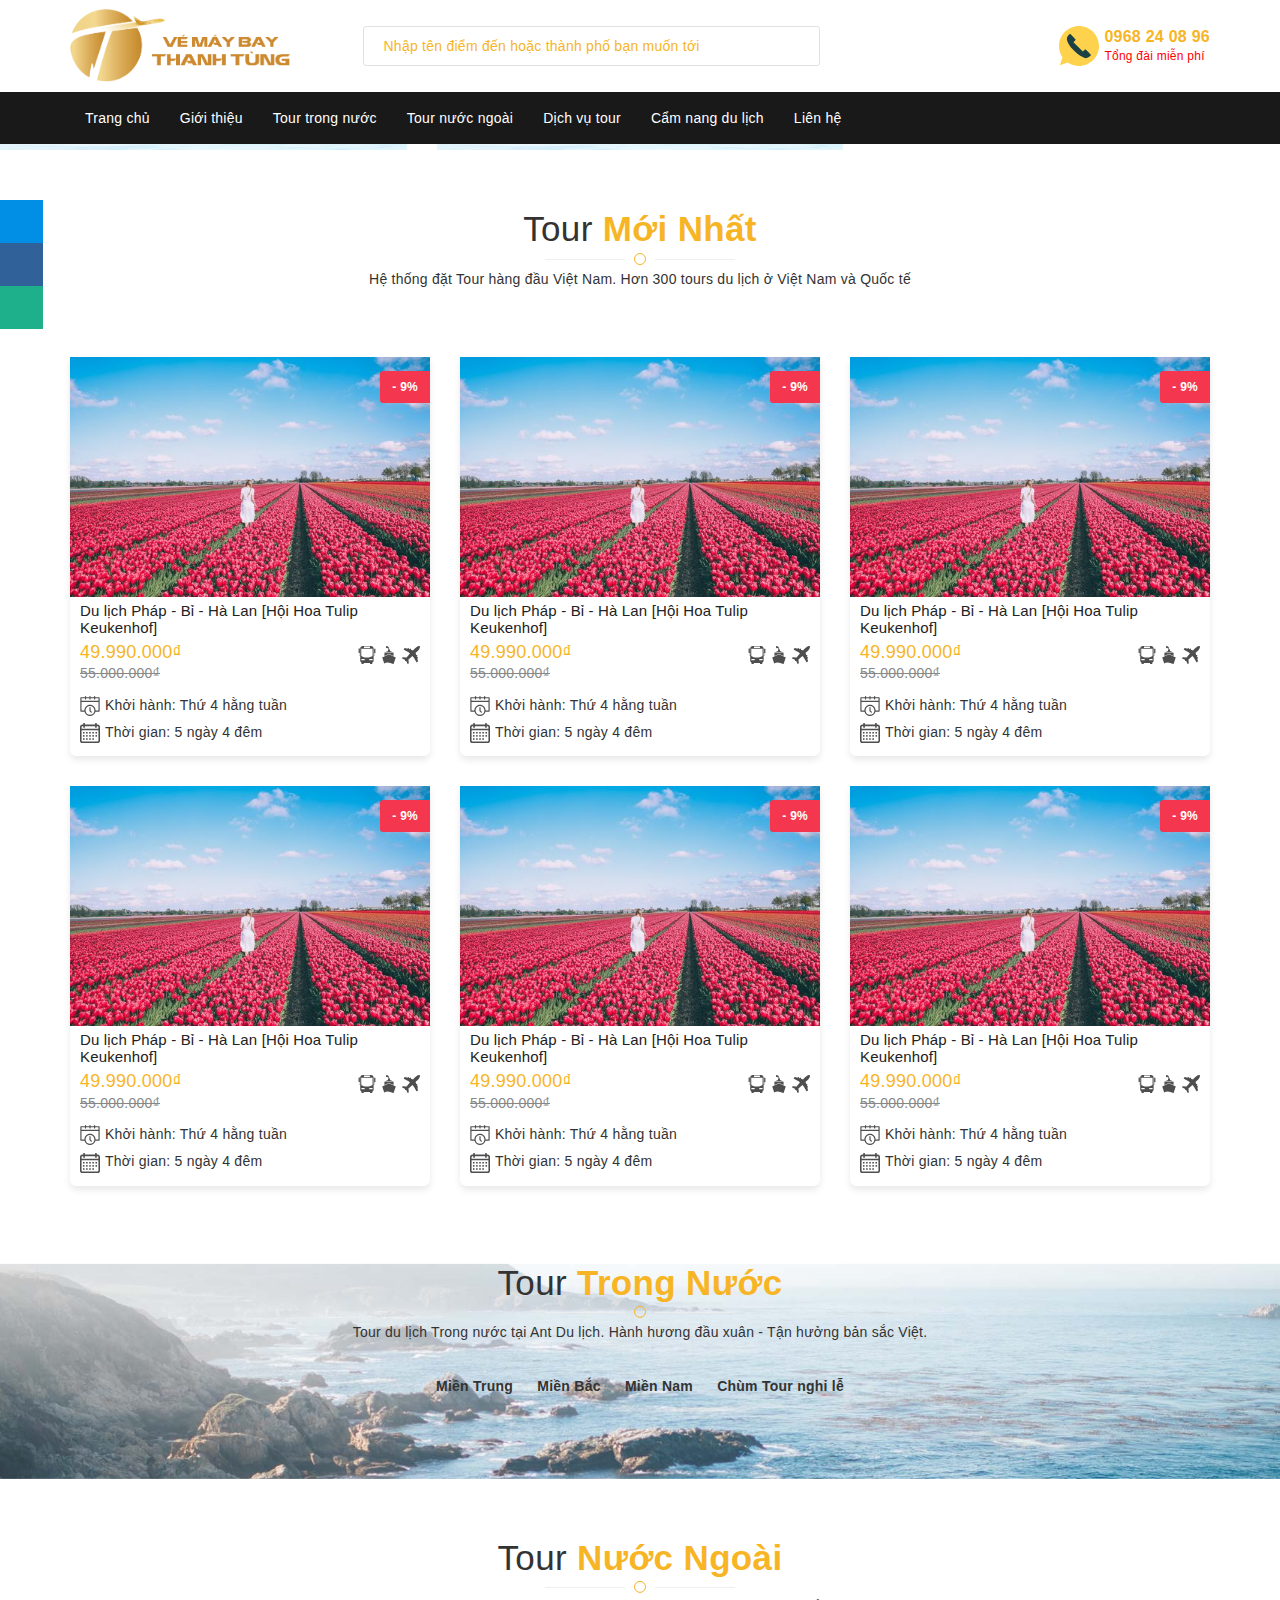
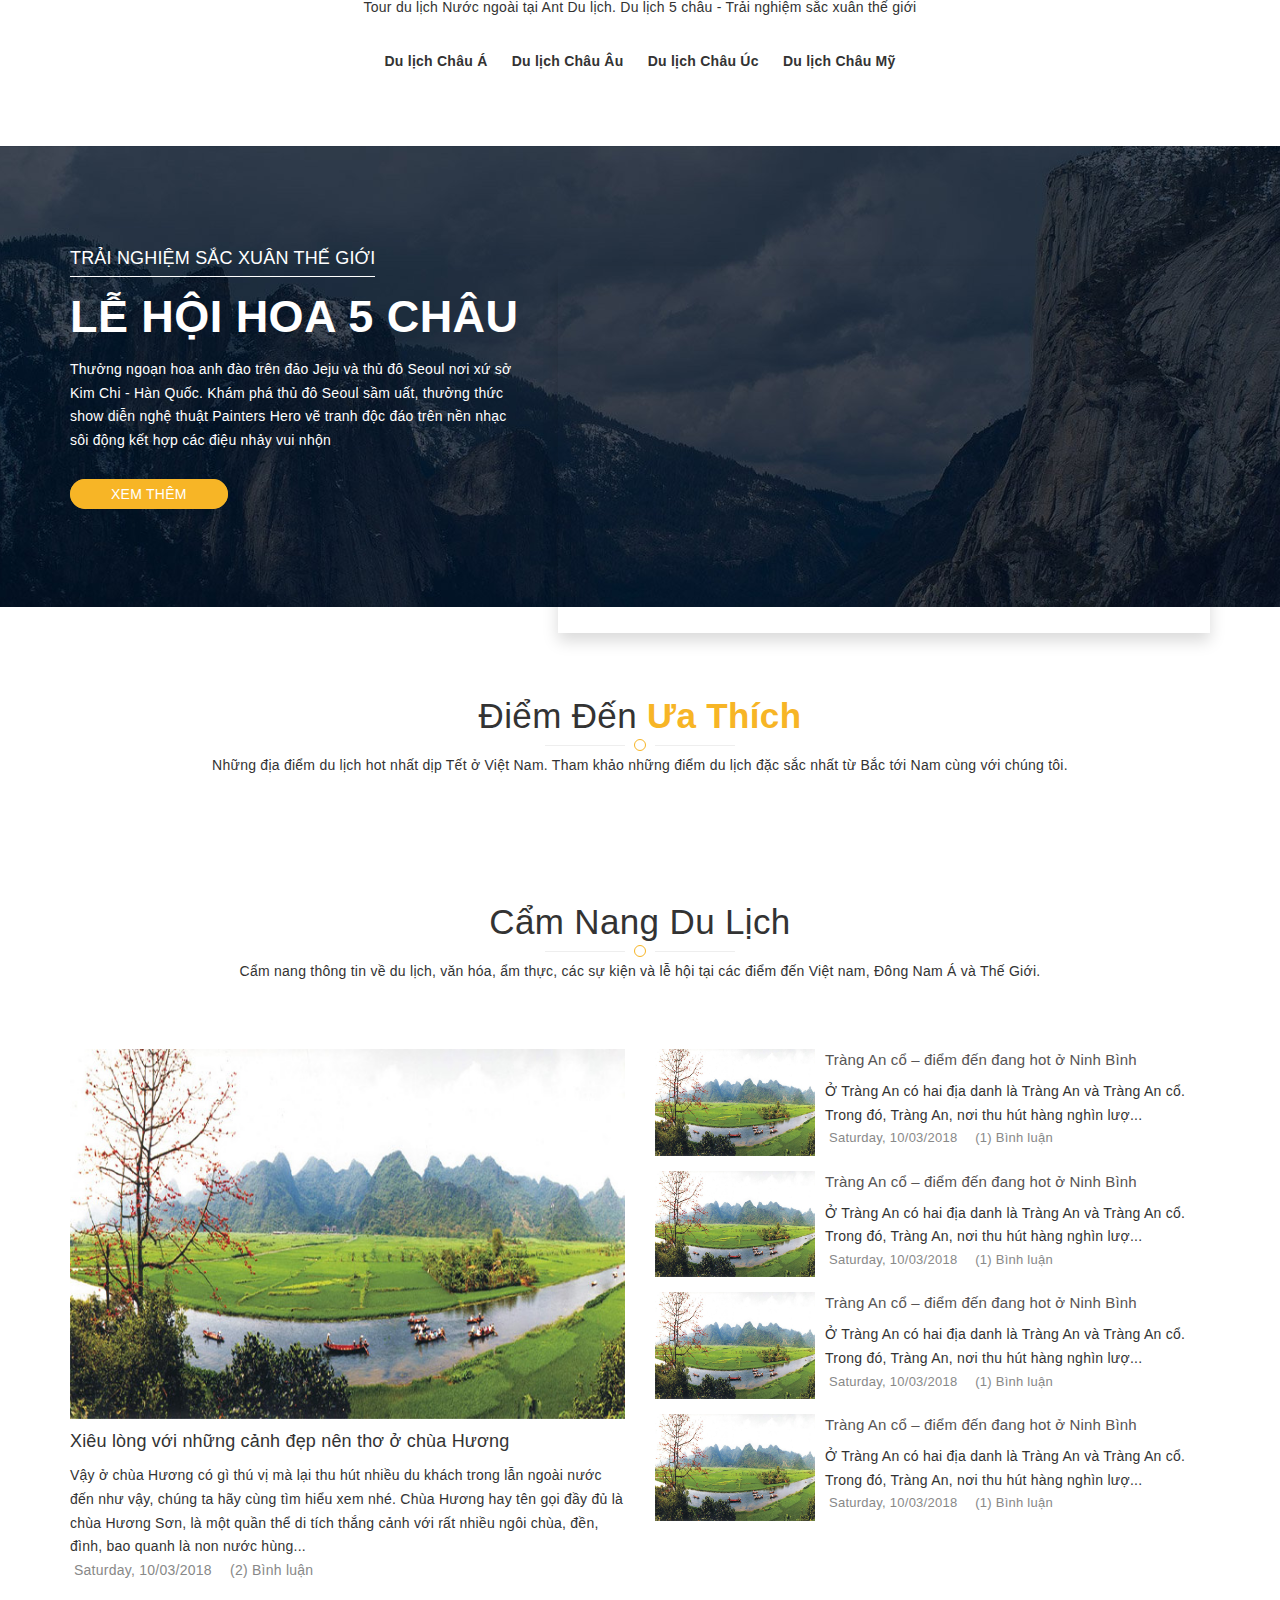
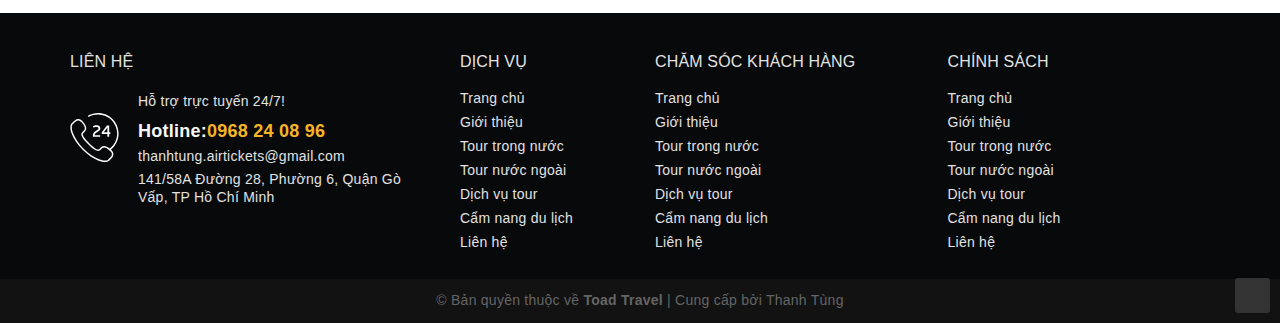
==== commit 841f5af2: "chi tiet" ====
--- a/index.html
+++ b/index.html
@@ -6,9 +6,6 @@
   <meta name="viewport" content="width=device-width, initial-scale=1, maximum-scale=1">
   <title>
     Ant Du lịch
-
-
-
   </title>
   <!-- ================= Page description ================== -->
   <meta name="description"
@@ -44,40 +41,6 @@
 <body>
   <!-- Main content -->
   <header class="header header-index">
-    <!-- <div class="topbar hidden-sm hidden-xs">
-      <div class="container">
-        <div class="row">
-          <div class="col-md-6">
-            <ul class="top-info">
-              <li>
-                <i class="fa fa-phone color-x" aria-hidden="true"></i>
-                <a href="tel:0968240896">0982 362
-                  509</a>
-              </li>
-              <li>
-                <i class="fa fa-envelope-o" aria-hidden="true"></i>
-                <a href="mailto:contact@antdulich.com">contact@antdulich.com</a>
-              </li>
-            </ul>
-          </div>
-          <div class="col-md-6">
-            <ul class="list-inline f-right ul-acccount">
-              <li>
-                <a href="/account/login">
-                  <i class="fa fa-sign-in" aria-hidden="true"></i> Đăng nhập
-                </a>
-              </li>
-              <li>
-                <a href="/account/register">
-                  <i class="fa fa-user-plus" aria-hidden="true"></i> Đăng
-                  ký
-                </a>
-              </li>
-            </ul>
-          </div>
-        </div>
-      </div>
-    </div> -->
     <div class="container">
       <div class="header-main">
         <div class="row">
@@ -101,8 +64,7 @@
             <div class="search">
               <div class="header_search search_form">
                 <form class="input-group search-bar search_form" action="/search" method="get" role="search">
-                  <input type="search" name="query" value="" placeholder="Tìm kiếm tour..."
-                    class="input-group-field st-default-search-input search-text" autocomplete="off">
+                  <input type="text" aria-label="Nhập tên điểm đến hoặc thành phố bạn muốn tới" name="query" class="search-auto form-control" placeholder="Nhập tên điểm đến hoặc thành phố bạn muốn tới" autocomplete="off" />
                   <span class="input-group-btn">
                     <button class="btn icon-fallback-text">
                       <i class="fa fa-search"></i>
--- a/templates/css/style.css
+++ b/templates/css/style.css
@@ -2983,4 +2983,8 @@
   .quick-view {
     display: none !important
   }
-}+}
+
+
+
+
